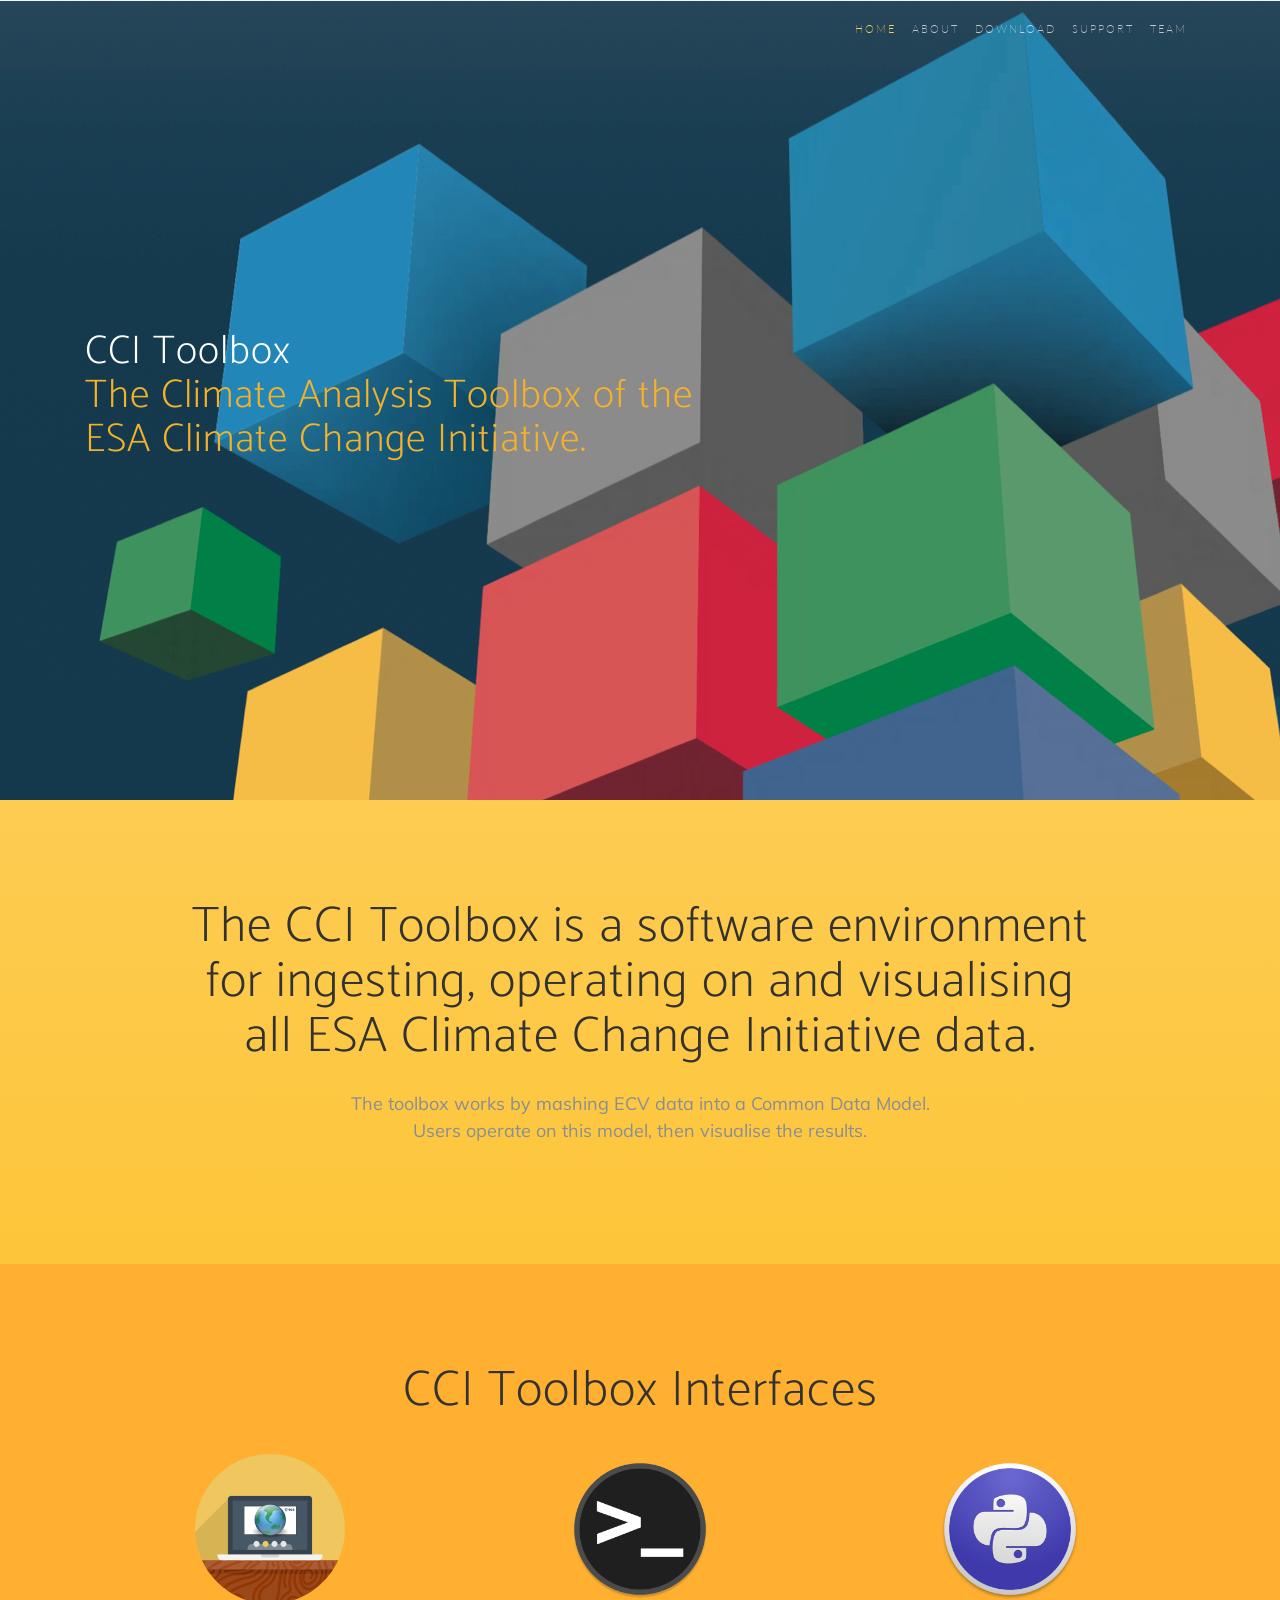
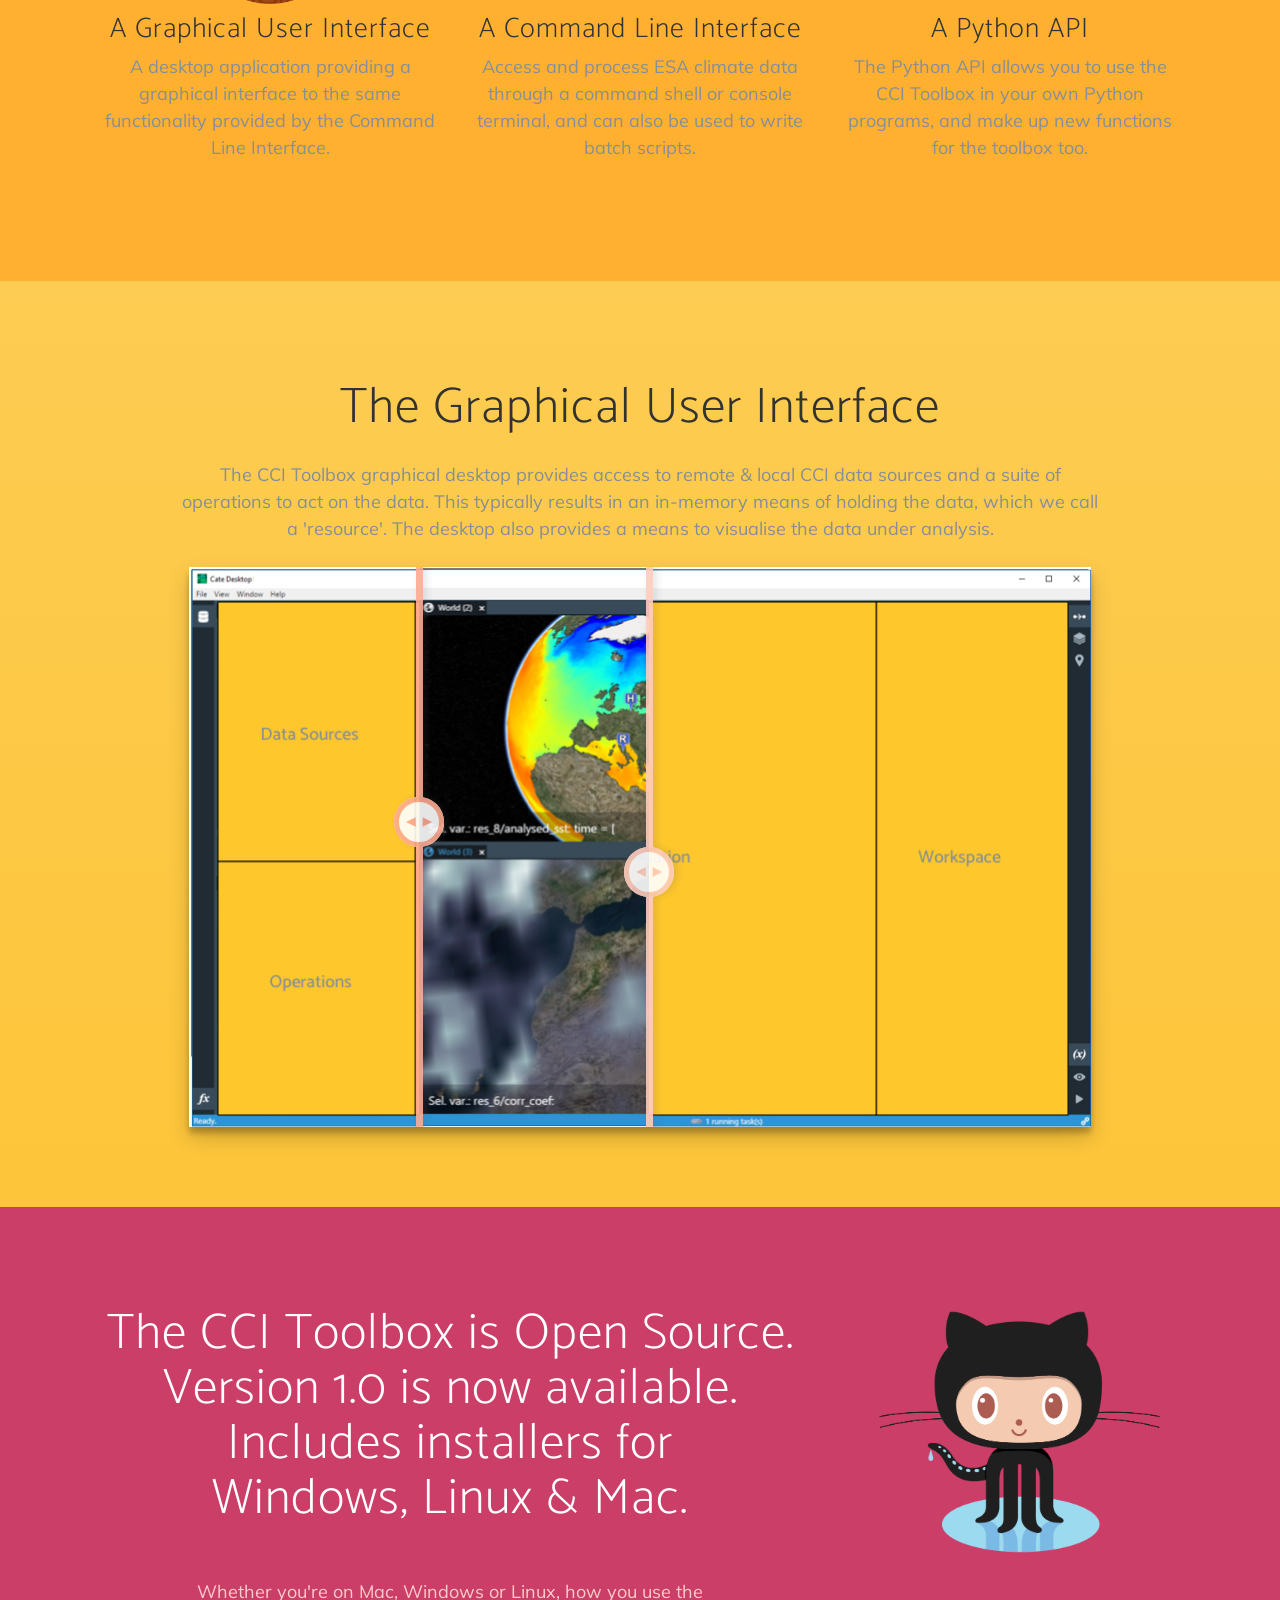
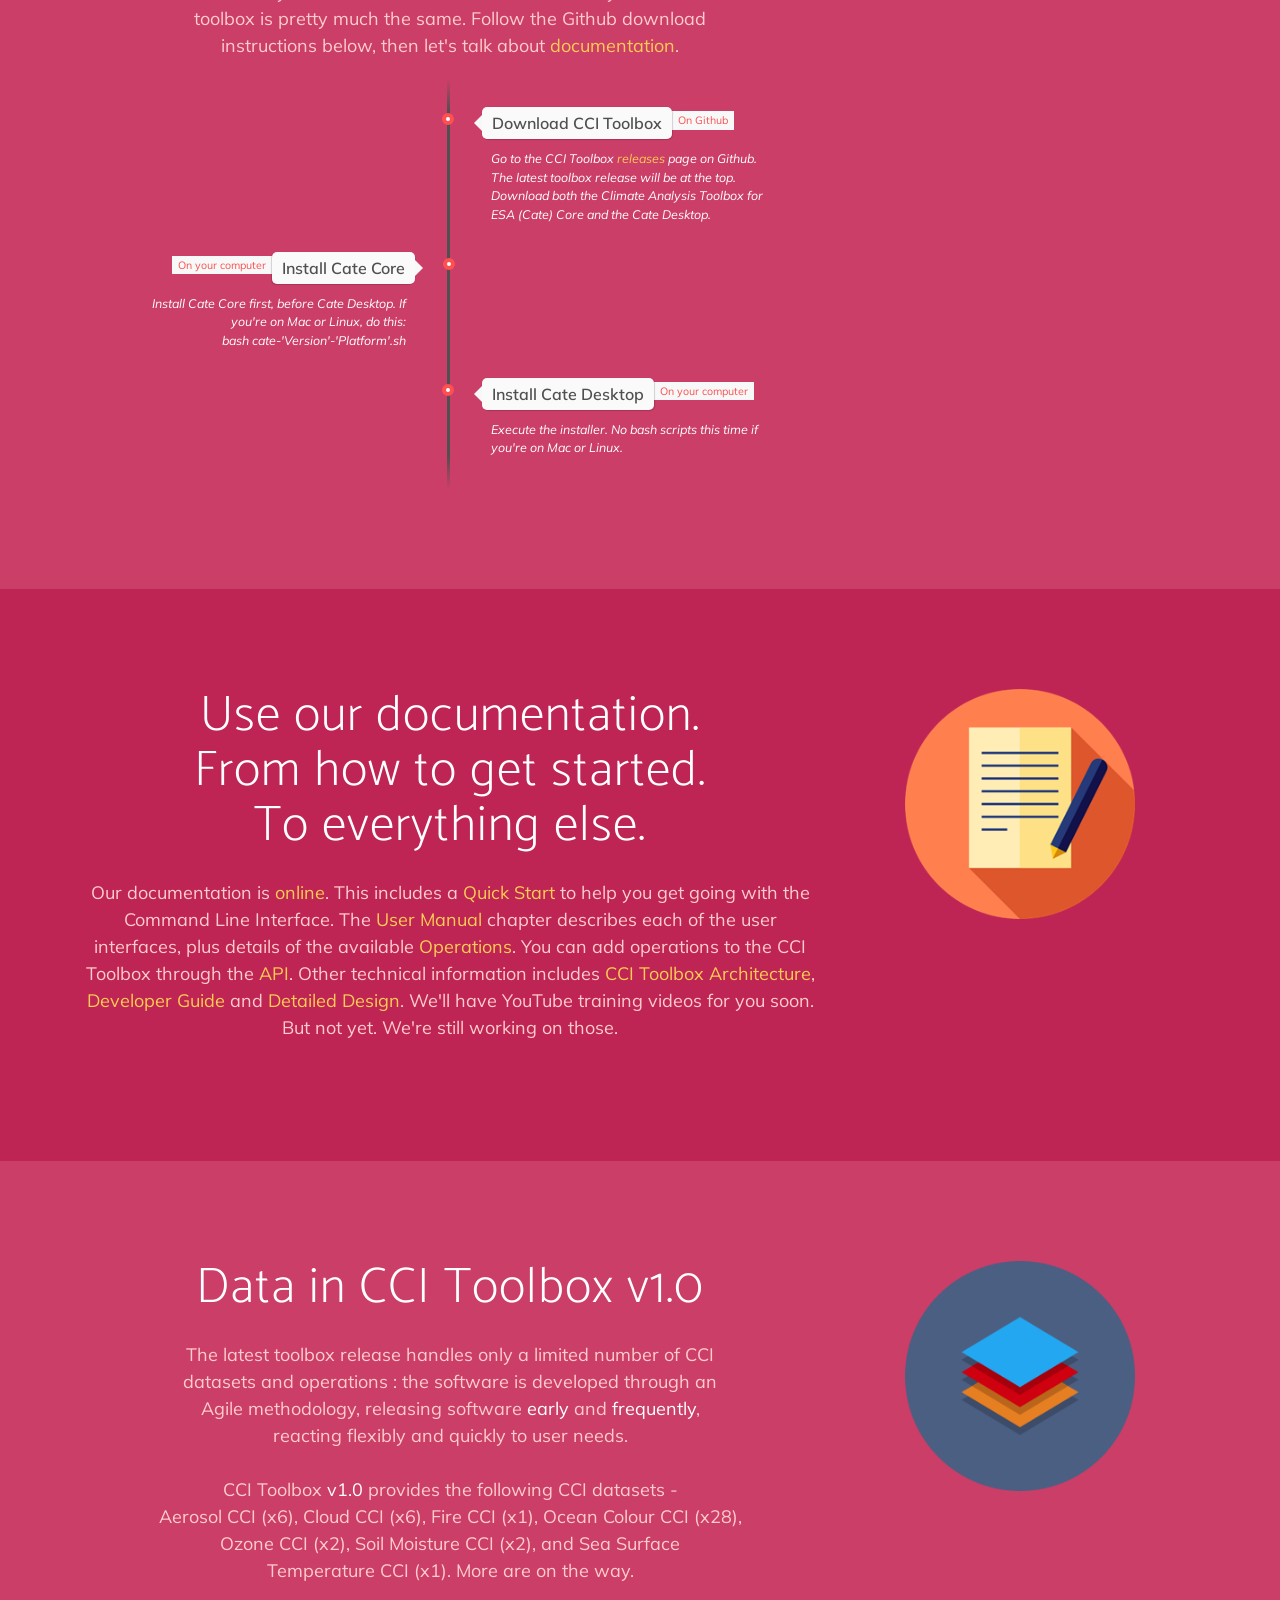
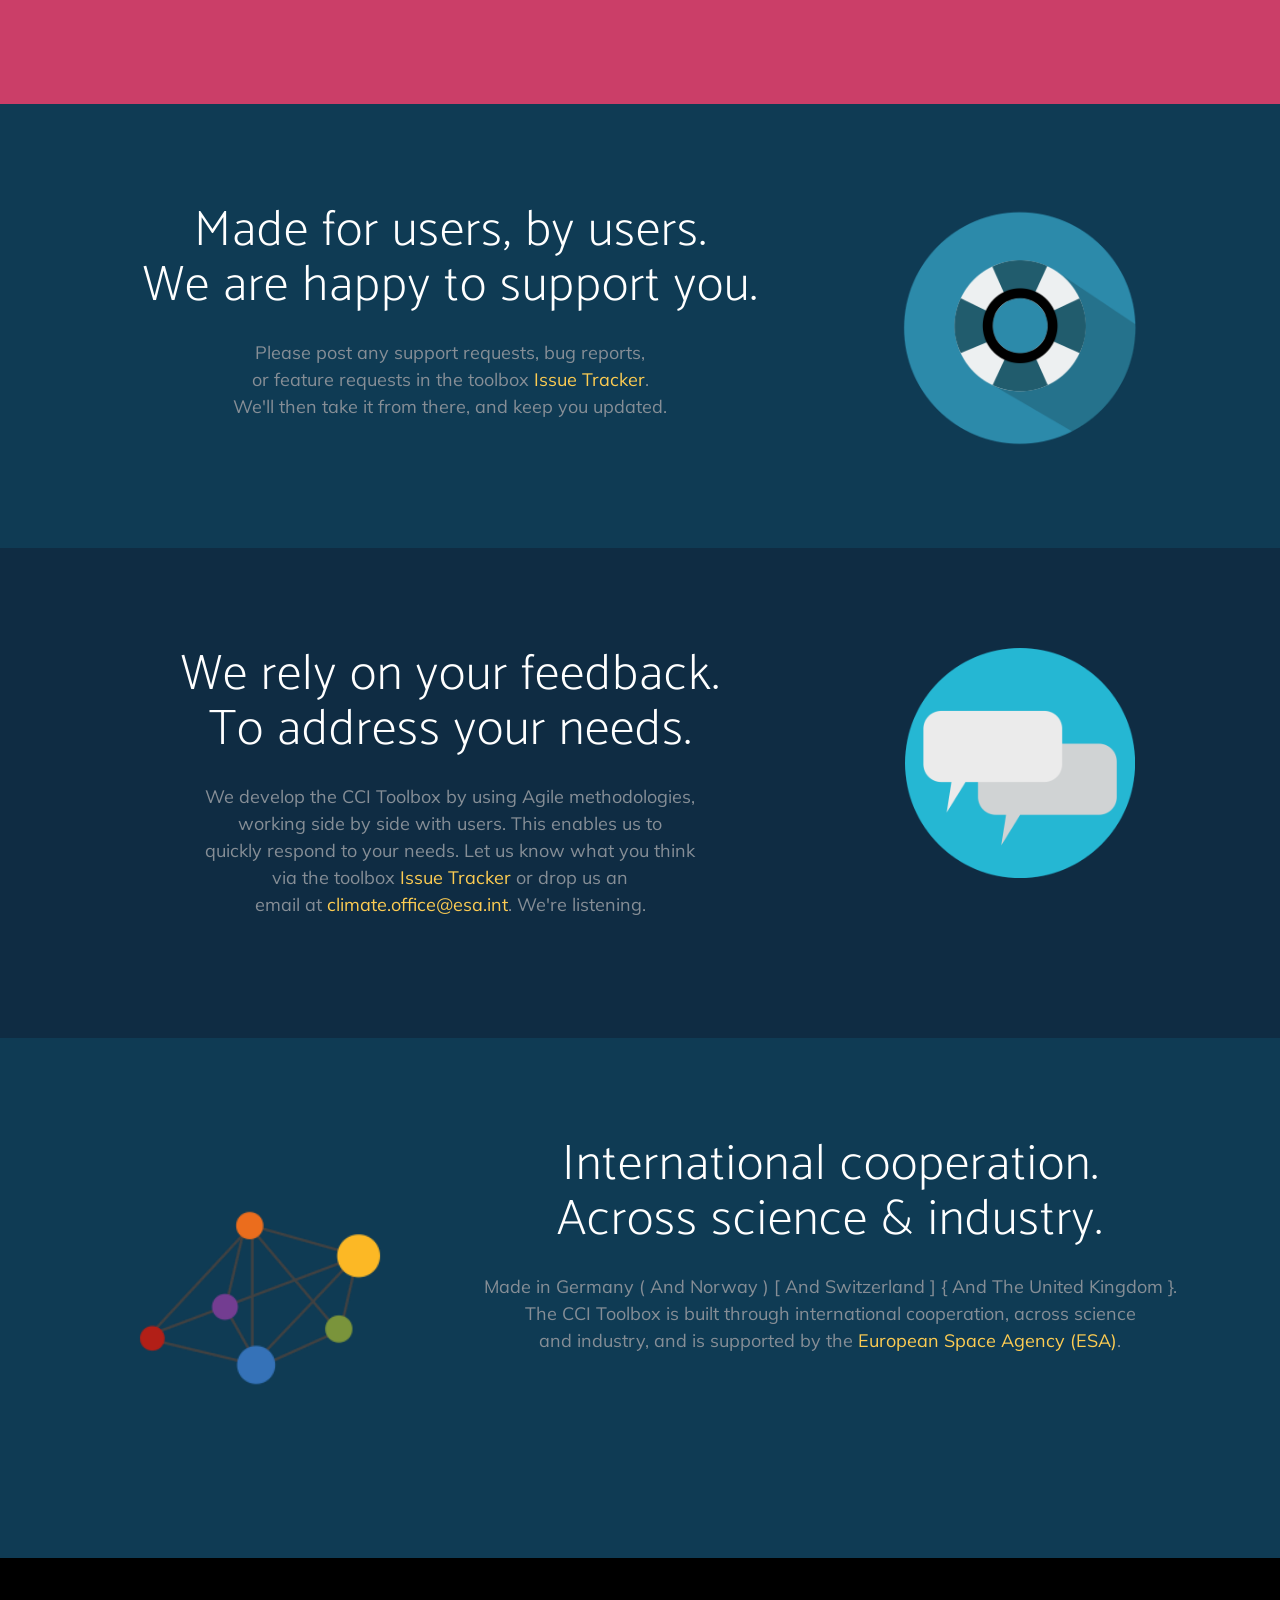
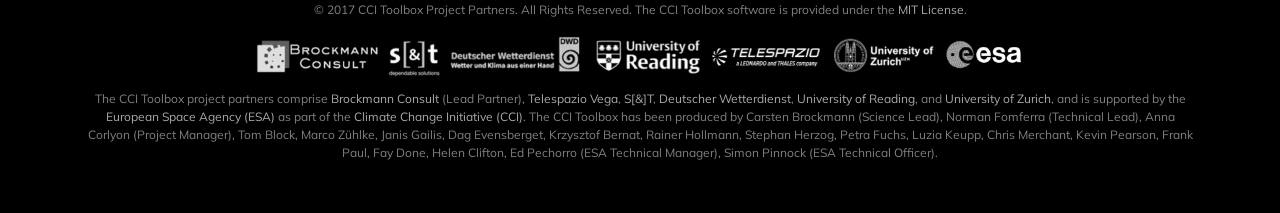
==== index.html @ 49376a81 "correction to number of datasets available" ====
<!DOCTYPE html>
<html lang="en">

<head>

  <!-- Global Site Tag (gtag.js) - Google Analytics -->
  <script async src="https://www.googletagmanager.com/gtag/js?id=UA-107847917-1"></script>
  <script>
    window.dataLayer = window.dataLayer || [];
    function gtag(){dataLayer.push(arguments);}
    gtag('js', new Date());

    gtag('config', 'UA-107847917-1');
  </script>

  <link rel="shortcut icon" type="image/x-icon" href="cci-toolbox-favicon.png" />

  <meta charset="utf-8">
  <meta name="viewport" content="width=device-width, initial-scale=1, shrink-to-fit=no">
  <meta name="description" content="">
  <meta name="author" content="">

  <title>CCI Toolbox</title>

  <!-- Bootstrap core CSS -->
  <link href="vendor/bootstrap/css/bootstrap.min.css" rel="stylesheet">

  <!-- Custom fonts for this template -->
  <link rel="stylesheet" href="vendor/font-awesome/css/font-awesome.min.css">
  <link rel="stylesheet" href="vendor/simple-line-icons/css/simple-line-icons.css">
  <link href="https://fonts.googleapis.com/css?family=Lato" rel="stylesheet">
  <link href="https://fonts.googleapis.com/css?family=Catamaran:100,200,300,400,500,600,700,800,900" rel="stylesheet">
  <link href="https://fonts.googleapis.com/css?family=Muli" rel="stylesheet">

  <!-- Plugin CSS -->
  <link rel="stylesheet" href="device-mockups/device-mockups.min.css">

  <!-- Custom styles for this template -->
  <link href="css/new-age.min.css" rel="stylesheet">

  <!-- Tailored Codepen.io snippets -->
  <style>

  .image-grid div {
    width: 25%;
    height: 240px;
    background-repeat: no-repeat;
    background-size: cover;
    background-position: center center;
    line-height: 1.6em;
  }

  .image-grid {
    display: flex;
    flex-wrap: wrap;
  }

  @media screen and (max-width: 400px) {
    .image-grid {
      flex-direction: column;
      flex-wrap: no-wrap;
    }

  .image-grid div { width: 100%; }

  /* Timeline template for CCI Toolbox installation */

  .timeline {
    position: relative;
    width: 660px;
    margin: 0 auto;
    margin-top: 20px;
    padding: 1em 0;
    list-style-type: none;
  }

  .timeline:before {
    position: absolute;
    left: 50%;
    top: 0;
    content: ' ';
    display: block;
    width: 6px;
    height: 100%;
    margin-left: -3px;
    background: rgb(80,80,80);
    background: -moz-linear-gradient(top, rgba(80,80,80,0) 0%, rgb(80,80,80) 8%, rgb(80,80,80) 92%, rgba(80,80,80,0) 100%);
    background: -webkit-gradient(linear, left top, left bottom, color-stop(0%,rgba(30,87,153,1)), color-stop(100%,rgba(125,185,232,1)));
    background: -webkit-linear-gradient(top, rgba(80,80,80,0) 0%, rgb(80,80,80) 8%, rgb(80,80,80) 92%, rgba(80,80,80,0) 100%);
    background: -o-linear-gradient(top, rgba(80,80,80,0) 0%, rgb(80,80,80) 8%, rgb(80,80,80) 92%, rgba(80,80,80,0) 100%);
    background: -ms-linear-gradient(top, rgba(80,80,80,0) 0%, rgb(80,80,80) 8%, rgb(80,80,80) 92%, rgba(80,80,80,0) 100%);
    background: linear-gradient(to bottom, rgba(80,80,80,0) 0%, rgb(80,80,80) 8%, rgb(80,80,80) 92%, rgba(80,80,80,0) 100%);
    z-index: 5;
  }

  .timeline li {
    padding: 1em 0;
  }

  .timeline li:after {
    content: "";
    display: block;
    height: 0;
    clear: both;
    visibility: hidden;
  }

  .direction-l {
    position: relative;
    width: 300px;
    float: left;
    text-align: right;
  }

  .direction-r {
    position: relative;
    width: 300px;
    float: right;
  }

  .flag-wrapper {
    position: relative;
    display: inline-block;
    text-align: center;
  }

  .flag {
    position: relative;
    display: inline;
    background: rgb(248,248,248);
    padding: 6px 10px;
    border-radius: 5px;
    font-weight: 600;
    text-align: left;
  }

  .direction-l .flag {
    -webkit-box-shadow: -1px 1px 1px rgba(0,0,0,0.15), 0 0 1px rgba(0,0,0,0.15);
    -moz-box-shadow: -1px 1px 1px rgba(0,0,0,0.15), 0 0 1px rgba(0,0,0,0.15);
    box-shadow: -1px 1px 1px rgba(0,0,0,0.15), 0 0 1px rgba(0,0,0,0.15);
  }

  .direction-r .flag {
    -webkit-box-shadow: 1px 1px 1px rgba(0,0,0,0.15), 0 0 1px rgba(0,0,0,0.15);
    -moz-box-shadow: 1px 1px 1px rgba(0,0,0,0.15), 0 0 1px rgba(0,0,0,0.15);
    box-shadow: 1px 1px 1px rgba(0,0,0,0.15), 0 0 1px rgba(0,0,0,0.15);
  }

  .direction-l .flag:before,
  .direction-r .flag:before {
    position: absolute;
    top: 50%;
    right: -40px;
    content: ' ';
    display: block;
    width: 12px;
    height: 12px;
    margin-top: -10px;
    background: #fff;
    border-radius: 10px;
    border: 4px solid rgb(255,80,80);
    z-index: 10;
  }

  .direction-r .flag:before {
    left: -40px;
  }

  .direction-l .flag:after {
    content: "";
    position: absolute;
    left: 100%;
    top: 50%;
    height: 0;
    width: 0;
    margin-top: -8px;
    border: solid transparent;
    border-left-color: rgb(248,248,248);
    border-width: 8px;
    pointer-events: none;
  }

  .direction-r .flag:after {
    content: "";
    position: absolute;
    right: 100%;
    top: 50%;
    height: 0;
    width: 0;
    margin-top: -8px;
    border: solid transparent;
    border-right-color: rgb(248,248,248);
    border-width: 8px;
    pointer-events: none;
  }

  .time-wrapper {
    display: inline;
    line-height: 1em;
    font-size: 0.66666em;
    color: rgb(250,80,80);
    vertical-align: middle;
  }

  .direction-l .time-wrapper {
    float: left;
  }

  .direction-r .time-wrapper {
    float: right;
  }

  .time {
    display: inline-block;
    padding: 4px 6px;
    background: rgb(248,248,248);
  }

  .desc {
    margin: 1em 0.75em 0 0;
    font-size: 0.77777em;
    font-style: italic;
    line-height: 1.5em;
  }

  .direction-r .desc {
    margin: 1em 0 0 0.75em;
  }

  /* Timeline queries */

  @media screen and (max-width: 660px) {

  .timeline {
   	width: 100%;
  	padding: 4em 0 1em 0;
  }

  .timeline li {
  	padding: 2em 0;
  }

  .direction-l,
  .direction-r {
  	float: none;
  	width: 100%;
  	text-align: center;
  }

  .flag-wrapper {
  	text-align: center;
  }

  .flag {
  	background: rgb(255,255,255);
  	z-index: 15;
  }

  .direction-l .flag:before,
  .direction-r .flag:before {
    position: absolute;
    top: -30px;
  	left: 50%;
  	content: ' ';
  	display: block;
  	width: 12px;
  	height: 12px;
  	margin-left: -9px;
  	background: #fff;
  	border-radius: 10px;
  	border: 4px solid rgb(255,80,80);
  	z-index: 10;
  }

  .direction-l .flag:after,
  .direction-r .flag:after {
  	content: "";
  	position: absolute;
  	left: 50%;
  	top: -8px;
  	height: 0;
  	width: 0;
  	margin-left: -8px;
  	border: solid transparent;
  	border-bottom-color: rgb(255,255,255);
  	border-width: 8px;
  	pointer-events: none;
  }

  .time-wrapper {
  	display: block;
  	position: relative;
  	margin: 4px 0 0 0;
  	z-index: 14;
  }

  .direction-l .time-wrapper {
  	float: none;
  }

  .direction-r .time-wrapper {
  	float: none;
  }

  .desc {
  	position: relative;
  	margin: 1em 0 0 0;
  	padding: 1em;
  	background: rgb(245,245,245);
  	-webkit-box-shadow: 0 0 1px rgba(0,0,0,0.20);
  	-moz-box-shadow: 0 0 1px rgba(0,0,0,0.20);
  	box-shadow: 0 0 1px rgba(0,0,0,0.20);
    z-index: 15;
  }

  .direction-l .desc,
  .direction-r .desc {
  	position: relative;
  	margin: 1em 1em 0 1em;
  	padding: 1em;
    z-index: 15;
  }}

  @media screen and (min-width: 400px ?? max-width: 660px) {
    .direction-l .desc,
    .direction-r .desc {
    	margin: 1em 4em 0 4em;
    }
  }}

  .portfolio-box {
    position: relative;
    display: block;
    max-width: 650px;
    margin: 0 auto;
  }

  .portfolio-box .portfolio-box-caption {
    position: absolute;
    bottom: 0;
    display: block;
    width: 100%;
    height: 100%;
    text-align: center;
    opacity: 0;
    color: white;
    background: rgba(240, 95, 64, 0.9);
    -webkit-transition: all 0.2s;
    -moz-transition: all 0.2s;
    transition: all 0.2s;
  }

  .portfolio-box .portfolio-box-caption .portfolio-box-caption-content {
    position: absolute;
    top: 50%;
    width: 100%;
    transform: translateY(-50%);
    text-align: center;
  }

  .portfolio-box .portfolio-box-caption .portfolio-box-caption-content .project-category,
  .portfolio-box .portfolio-box-caption .portfolio-box-caption-content .project-name {
    padding: 0 15px;
    font-family: 'Open Sans', 'Helvetica Neue', Arial, sans-serif;
  }

  .portfolio-box .portfolio-box-caption .portfolio-box-caption-content .project-category {
    font-size: 14px;
    font-weight: 600;
    text-transform: uppercase;
  }

  .portfolio-box .portfolio-box-caption .portfolio-box-caption-content .project-name {
    font-size: 18px;
  }

  .portfolio-box:hover .portfolio-box-caption {
    opacity: 1;
  }

  .portfolio-box:focus {
    outline: none;
  }

  @media (min-width: 768px) {
    .portfolio-box .portfolio-box-caption .portfolio-box-caption-content .project-category {
      font-size: 16px;
    }
    .portfolio-box .portfolio-box-caption .portfolio-box-caption-content .project-name {
      font-size: 22px;
    }
  }

  /* Need to tidy, consolidate or remove */
  body {
    margin: 0;
    padding: 0;
    background: rgb(230,230,230);
    color: rgb(50,50,50);
    line-height: 1.6em;
  }

  /* Timeline template again, need to remove css redundancy */
  .timeline {
    position: relative;
    width: 660px;
    margin: 0 auto;
    margin-top: 20px;
    padding: 1em 0;
    list-style-type: none;
  }

  .timeline:before {
    position: absolute;
    left: 50%;
    top: 0;
    content: ' ';
    display: block;
    width: 3px;
    height: 100%;
    margin-left: -3px;
    background: rgb(80,80,80);
    background: -moz-linear-gradient(top, rgba(80,80,80,0) 0%, rgb(80,80,80) 8%, rgb(80,80,80) 92%, rgba(80,80,80,0) 100%);
    background: -webkit-gradient(linear, left top, left bottom, color-stop(0%,rgba(30,87,153,1)), color-stop(100%,rgba(125,185,232,1)));
    background: -webkit-linear-gradient(top, rgba(80,80,80,0) 0%, rgb(80,80,80) 8%, rgb(80,80,80) 92%, rgba(80,80,80,0) 100%);
    background: -o-linear-gradient(top, rgba(80,80,80,0) 0%, rgb(80,80,80) 8%, rgb(80,80,80) 92%, rgba(80,80,80,0) 100%);
    background: -ms-linear-gradient(top, rgba(80,80,80,0) 0%, rgb(80,80,80) 8%, rgb(80,80,80) 92%, rgba(80,80,80,0) 100%);
    background: linear-gradient(to bottom, rgba(80,80,80,0) 0%, rgb(80,80,80) 8%, rgb(80,80,80) 92%, rgba(80,80,80,0) 100%);
    z-index: 5;
  }

  .timeline li {
    padding: 1em 0;
  }

  .timeline li:after {
    content: "";
    display: block;
    height: 0;
    clear: both;
    visibility: hidden;
  }

  .direction-l {
    position: relative;
    width: 295px;
    float: left;
    text-align: right;
  }

  .direction-r {
    position: relative;
    width: 298px;
    float: right;
    text-align: left;
  }

  .flag-wrapper {
    position: relative;
    display: inline-block;
    text-align: center;
  }

  .flag {
    position: relative;
    display: inline;
    background: rgb(250,250,250);
    color: rgb(80,80,80);
    padding: 6px 10px;
    border-radius: 5px;
    font-weight: 600;
    text-align: left;
  }

  .direction-l .flag {
    -webkit-box-shadow: -1px 1px 1px rgba(0,0,0,0.15), 0 0 1px rgba(0,0,0,0.15);
    -moz-box-shadow: -1px 1px 1px rgba(0,0,0,0.15), 0 0 1px rgba(0,0,0,0.15);
    box-shadow: -1px 1px 1px rgba(0,0,0,0.15), 0 0 1px rgba(0,0,0,0.15);
  }

  .direction-r .flag {
    -webkit-box-shadow: 1px 1px 1px rgba(0,0,0,0.15), 0 0 1px rgba(0,0,0,0.15);
    -moz-box-shadow: 1px 1px 1px rgba(0,0,0,0.15), 0 0 1px rgba(0,0,0,0.15);
    box-shadow: 1px 1px 1px rgba(0,0,0,0.15), 0 0 1px rgba(0,0,0,0.15);
  }

  .direction-l .flag:before,
  .direction-r .flag:before {
    position: absolute;
    top: 50%;
    right: -40px;
    content: ' ';
    display: block;
    width: 12px;
    height: 12px;
    margin-top: -10px;
    background: #fff;
    border-radius: 10px;
    border: 4px solid rgb(255,80,80);
    z-index: 10;
  }

  .direction-r .flag:before {
    left: -40px;
  }

  .direction-l .flag:after {
    content: "";
    position: absolute;
    left: 100%;
    top: 50%;
    height: 0;
    width: 0;
    margin-top: -8px;
    border: solid transparent;
    border-left-color: rgb(248,248,248);
    border-width: 8px;
    pointer-events: none;
  }

  .direction-r .flag:after {
    content: "";
    position: absolute;
    right: 100%;
    top: 50%;
    height: 0;
    width: 0;
    margin-top: -8px;
    border: solid transparent;
    border-right-color: rgb(248,248,248);
    border-width: 8px;
    pointer-events: none;
  }

  .time-wrapper {
    display: inline;
    line-height: 1em;
    font-size: 0.66666em;
    color: rgb(250,80,80);
    vertical-align: middle;
  }

  .direction-l .time-wrapper {
    float: left;
  }

  .direction-r .time-wrapper {
    float: right;
  }

  .time {
    display: inline-block;
    padding: 4px 6px;
    background: rgb(248,248,248);
  }

  .desc {
    margin: 1em 0.75em 0 0;
    font-size: 0.77777em;
    font-style: italic;
    line-height: 1.5em;
  }

  .direction-r .desc {
    margin: 1em 0 0 0.75em;
  }

  /* Timeline, again mostly redundant, need to understand which part to remove */

  @media screen and (max-width: 660px) {

  .timeline {
    width: 100%;
    padding: 4em 0 1em 0;
  }

  .timeline li {
    padding: 2em 0;
  }

  .direction-l,
  .direction-r {
    float: none;
    width: 100%;
  	text-align: center;
  }

  .flag-wrapper {
    text-align: center;
  }

  .flag {
    background: rgb(255,255,255);
    z-index: 15;
  }

  .direction-l .flag:before,
  .direction-r .flag:before {
    position: absolute;
    top: -30px;
    left: 50%;
  	content: ' ';
  	display: block;
    width: 12px;
    height: 12px;
    margin-left: -9px;
    background: #fff;
    border-radius: 10px;
    border: 4px solid rgb(255,80,80);
    z-index: 10;
  }

  .direction-l .flag:after,
  .direction-r .flag:after {
    content: "";
    position: absolute;
    left: 50%;
    top: -8px;
    height: 0;
    width: 0;
    margin-left: -8px;
    border: solid transparent;
    border-bottom-color: rgb(255,255,255);
    border-width: 8px;
    pointer-events: none;
  }

  .time-wrapper {
    display: block;
    position: relative;
    margin: 4px 0 0 0;
    z-index: 14;
  }

  .direction-l .time-wrapper {
    float: none;
  }

  .direction-r .time-wrapper {
    float: none;
  }

  .desc {
    position: relative;
    margin: 1em 0 0 0;
    padding: 1em;
    background: rgb(245,245,245);
    -webkit-box-shadow: 0 0 1px rgba(0,0,0,0.20);
    -moz-box-shadow: 0 0 1px rgba(0,0,0,0.20);
    box-shadow: 0 0 1px rgba(0,0,0,0.20);
    z-index: 15;
  }

  .direction-l .desc,
  .direction-r .desc {
  	position: relative;
    margin: 1em 1em 0 1em;
  	padding: 1em;
    z-index: 15;
  }}

  @media screen and (min-width: 400px ?? max-width: 660px) {
    .direction-l .desc,
    .direction-r .desc {
      margin: 1em 4em 0 4em;
    }}

  *{
    margin:0;
    box-sizing: border-box;
    -webkit-touch-callout: none;
    -webkit-user-select: none;
    -khtml-user-select: none;
    -moz-user-select: none;
    -ms-user-select: none;
    user-select: none;
  }

  .wrapper {
    width: 902px;
    height: 560px;
    max-height:100vh;
    position: absolute;
    left:50%;
    top:50%;
    transform:translate3d(-50%,-50%,0);
    overflow:hidden;
    box-shadow: 0 10px 20px rgba(0,0,0,0.19), 0 6px 6px rgba(0,0,0,0.23);
  }

  .bottom,
  .middle,
  .top {
    width:100%;
    height:100%;
    background-repeat:no-repeat;
    background-color: white;
    background-size: cover;
    background-position: center;
    position: absolute;
    top:0;
    left:0;
    pointer-events:none;
    overflow: hidden;
      &>img{
        height:100%;
      }
    }

  .top {
    width:125px;
  }

  .scroller {
    width: 50px;
    height:50px;
    position: absolute;
    left:100px;
    top:50%;
    transform:translateY(-50%);
    border-radius:50%;
    background-color: #fff;
    opacity:0.9;
    transition: opacity 0.12s ease-in-out;
    pointer-events:auto;
    cursor: pointer;
    box-shadow: 3.5px 0px 7px rgba(100, 100, 100, 0.2);
  }

  .scroller-middle {
    margin-top:25px;
  }

  .scroller-top {
    margin-top:-25px;
  }

  .scroller:hover {
    opacity:1;
  }

  .scrolling {
    pointer-events:none;
    opacity:1;
    // z-index: 1;
  }

  .scroller__thumb {
    width:100%;
    height:100%;
    border-radius:50%;
    padding: 7px;
  }

  .scroller:before,
  .scroller:after {
    content:" ";
    display: block;
    width: 7px;
    height: 9999px;
    position: absolute;
    left: 50%;
    margin-left: -3.5px;
    z-index: 30;
    transition:0.1s;
    box-shadow: 3.5px 0px 7px rgba(100, 100, 100, 0.2);
  }

  .scroller:before {
    top:49px;
  }

  .scroller:after {
    bottom:49px;
  }

  .scroller-middle>.scroller__thumb {
    border: 5px solid #FFCCBC;
    }

  .scroller-middle:before,
  .scroller-middle:after {
    background: #FFCCBC;
  }

  .scroller-top>.scroller__thumb {
    border: 5px solid #FFAB91;
  }

  .scroller-top:before,
  .scroller-top:after {
    background: #FFAB91;
  }

  #background {
    width: 100%;
    height: 100%;
    position: absolute;
    left: 0px;
    top: 0px;
    z-index: 0;
  }

  .stretch { min-width:100%; min-height:100%; width:auto; height:auto; }

</style>

</head>

<body id="page-top">

  <!-- Navigation -->

  <nav class="navbar navbar-expand-lg navbar-light fixed-top" id="mainNav">
    <div class="container">
      <div class="collapse navbar-collapse" id="navbarResponsive">
        <ul class="navbar-nav ml-auto">
          <li class="nav-item">
            <a class="nav-link js-scroll-trigger" href="#home">Home</a>
          </li>
          <li class="nav-item">
            <a class="nav-link js-scroll-trigger" href="#about">About</a>
          </li>
          <li class="nav-item">
            <a class="nav-link js-scroll-trigger" href="#download">Download</a>
          </li>
          <li class="nav-item">
            <a class="nav-link js-scroll-trigger" href="#support">Support</a>
          </li>
          <li class="nav-item">
            <a class="nav-link js-scroll-trigger" href="#team">Team</a>
          </li>
        </ul>
      </div>
    </div>
  </nav>

  <!-- Welcome panel -->

  <section class="contact bg-primary text-center" id="home" style="background-image:url('img/header.jpg');height:800px">
    <div class="container">
      <div class="row">
        <div class="col-lg-12 text-left">
          <div class="header-content">
            <!-- Ugly gap to text -->
            <br><br><br><br><br><br><br><br><br>
            <div class="header-content" style="color:#ffffff">
              <h1 class="mb-5">CCI Toolbox<br>
                <div style="color:#F4B12A">
                  The Climate Analysis Toolbox of the <br>ESA Climate Change Initiative.</h1>
                </div>
              </div>
            </div>
          </div>
        </div>
      </div>
    </section>

    <!-- About panel -->

    <section class="contact bg-primary text-center" id="about">
      <div class="container">
        <div class="row">
          <div class="col-md-10 mx-auto">
            <h2>The CCI Toolbox is a software environment for ingesting,
              operating on and visualising all ESA Climate Change Initiative data.
            </h2>
            <p class="text-muted">
              The toolbox works by mashing ECV data into a Common Data Model.
              <br>Users operate on this model, then visualise the results.
            </p>
          </div>
        </div>
      </div>
    </section>

    <!-- Interfaces panel -->

    <section class="contact text-center" style="background-color:#FFB031">
      <div class="container">
        <div class="row">
          <div class="col-lg-12 my-auto text-center">
            <h2>CCI Toolbox Interfaces</h2>
          </div>
        </div>
        <div class="row">
          <div class="col-lg-12 my-auto">
            <div class="container-fluid">
              <div class="row">
                <div class="col-lg-4">
                  <div class="feature-item">
                    <img src="img/mockgui.png" width="170" style="padding:10px")>
                    <h3>A Graphical User Interface</h3>
                    <p class="text-muted">A desktop application providing
                      a graphical interface to the same functionality
                      provided by the Command Line Interface.
                    </p>
                  </div>
                </div>
                <div class="col-lg-4">
                  <div class="feature-item">
                    <img src="img/Terminal-icon.png" width="170" style="padding:10px")>
                    <h3>A Command Line Interface</h3>
                    <p class="text-muted">Access and process ESA climate data
                      through a command shell or console terminal,
                      and can also be used to write batch scripts.</p>
                  </div>
                </div>
                <div class="col-lg-4">
                  <div class="feature-item">
                    <img src="img/Python-icon.png" width="170" style="padding:10px")>
                    <h3>A Python API</h3>
                    <p class="text-muted">
                    The Python API allows you to use the CCI Toolbox in your own Python programs,
                    and make up new functions for the toolbox too.</p>
                  </div>
                </div>
            </div>
          </div>
        </div>
      </div>
    </section>

    <!-- GUI panel -->

    <section class="contact text-center bg-primary">
      <div class="container">
        <div class="row">
          <div class="col-md-10 mx-auto">
            <h2>The Graphical User Interface</h2>
            <p class="text-muted">
              The CCI Toolbox graphical desktop provides access to remote & local CCI data sources and a
              suite of operations to act on the data. This typically results in an in-memory
              means of holding the data, which we call a 'resource'. The desktop also
              provides a means to visualise the data under analysis.
            </p>
            <br>
          </div>
        </div>
        <div class="row">
          <div class="col-lg-12 my-auto text-center" style="height:520px">
            <div id="page">
              <div class="wrapper">
                <div class="bottom">
                  <img src="img/descriptionblock.jpg" draggable="false"/>
                </div>
                <div class="middle">
                  <img src="img/guiblock.jpg" draggable="false"/>
                </div>
                <div class="scroller scroller-middle">
                  <svg class="scroller__thumb" xmlns="http://www.w3.org/2000/svg" width="100" height="100" viewBox="0 0 100 100">
                    <polygon points="0 50 37 68 37 32 0 50" style="fill:#FFCCBC"/>
                    <polygon points="100 50 64 32 64 68 100 50" style="fill:#FFCCBC"/>
                  </svg>
                </div>
                <div class="top">
                  <img src="img/descriptionblock.jpg" draggable="false"/>
                </div>
                <div class="scroller scroller-top">
                  <svg class="scroller__thumb" xmlns="http://www.w3.org/2000/svg" width="100" height="100" viewBox="0 0 100 100">
                    <polygon points="0 50 37 68 37 32 0 50" style="fill:#FFAB91"/>
                    <polygon points="100 50 64 32 64 68 100 50" style="fill:#FFAB91"/>
                  </svg>
                </div>
              </div>
            </div>
          </div>
        </div>
      </div>
    </section>

    <!-- Download panel -->

    <section class="contact text-center" id="download" style="color:#ffffff;background-color:#CB3E68">
      <div class="container">
        <div class="row">
          <div class="col-md-8">
            <h2>The CCI Toolbox is Open Source.<br>
              Version 1.0 is now available.<br>Includes installers for <br>Windows, Linux & Mac.
            </h2><br>
            <p style="color:#FFCCCC">
              Whether you're on Mac, Windows or Linux, how you use the <br>toolbox is pretty much the same.
              Follow the Github download<br> instructions below, then let's talk about
              <a class="js-scroll-trigger" href="#documentation">documentation</a>.
            </p>
          <div>
            <ul class="timeline">

              <!-- 1 -->
              <li>
            		<div class="direction-r">
            			<div class="flag-wrapper">
            				<span class="flag">Download CCI Toolbox</span>
            				<span class="time-wrapper">
                      <span class="time">On Github</span>
                    </span>
            			</div>
            			<div class="desc">Go to the CCI Toolbox
                    <a href="https://github.com/CCI-Tools/cate/releases">releases</a> page
                    on Github. The latest toolbox release will be at the top.
                    Download both the Climate Analysis Toolbox for ESA (Cate) Core and the Cate Desktop.
                  </div>
            		</div>
            	</li>

              <!-- 2 -->
            	<li>
            		<div class="direction-l">
            			<div class="flag-wrapper">
            				<span class="flag">Install Cate Core</span>
            				<span class="time-wrapper">
                      <span class="time">On your computer</span>
                    </span>
            			</div>
            			<div class="desc">Install Cate Core first, before Cate Desktop. If you're
                    on Mac or Linux, do this:<br>
                    bash cate-'Version'-'Platform'.sh
                  </div>
            		 </div>
            	</li>

            	<!-- 3 -->
              <li>
            		<div class="direction-r">
            			<div class="flag-wrapper">
            				<span class="flag">Install Cate Desktop</span>
            				<span class="time-wrapper">
                      <span class="time">On your computer</span>
                    </span>
            			</div>
            			<div class="desc">Execute the installer. No bash scripts this time if you're on Mac or Linux.
                  </div>
            	  </div>
               </li>
             </ul>
           </div>
          </div>
          <div class="col-md-4 text-center ">
            <img alt="githubLogo" src="img/Octocat.png" width="300" style="padding:0px"/><br>
          </div>
        </div>
      </div>
    </section>

    <!-- Documentation panel -->

    <section class="contact" id="documentation" style="color:#ffffff;background-color:#BE2454">
      <div class="container">
        <div class="row">
          <div class="col-md-8">
            <h2>Use our documentation.<br>From how to get started.<br>To everything else.<br></h2>
            <p style="color:#F4B12A"></p>
            <p style="color:#FFCCCC">
              Our documentation is <a href="http://ect-core.readthedocs.io/en/latest/index.html">online</a>.
              This includes a <a href="http://ect-core.readthedocs.io/en/latest/quick_start.html">Quick Start</a> to help
              you get going with the Command Line Interface.

              The <a href="http://ect-core.readthedocs.io/en/latest/user_manual.html">User Manual</a> chapter describes
              each of the user interfaces, plus details of the available
              <a href="http://ect-core.readthedocs.io/en/latest/op_specs.html">Operations</a>.

              You can add operations to the CCI Toolbox through the
              <a href="http://ect-core.readthedocs.io/en/latest/api_reference.html">API</a>. Other technical information
              includes <a href="http://ect-core.readthedocs.io/en/latest/architecture.html">CCI Toolbox
              Architecture</a>, <a href="http://ect-core.readthedocs.io/en/latest/developer_guide.html">Developer
              Guide</a> and <a href="http://ect-core.readthedocs.io/en/latest/detailed_design.html">Detailed Design</a>.
              We'll have YouTube training videos for you soon. But not yet. We're still working on those.
            </p>
          </div>
          <div class="col-md-4">
              <img alt="githubLogo" src="img/document.png" width="230" />
          </div>
        </div>
      </div>
    </section>

    <section class="contact" style="color:#ffffff;background-color:#CB3E68">
      <div class="container">
        <div class="row">
          <div class="col-md-8">
            <h2>Data in CCI Toolbox v1.0<br></h2>
            <p style="color:#F4B12A"></p>
            <p style="color:#FFCCCC">
              The latest toolbox release handles only a limited number of CCI <br>datasets and operations :
              the software is developed through an <br>Agile methodology, releasing software
              <text style="color:White;">early</text> and
              <text style="color:White;">frequently</text>,
              <br>reacting flexibly and quickly to user needs.
<br><br>
              CCI Toolbox <text style="color:White;">v1.0</text> provides the following CCI datasets - <br>Aerosol CCI (x6),
              Cloud CCI (x6), Fire CCI (x1),
              Ocean Colour CCI (x28),<br>
              Ozone CCI (x2),
              Soil Moisture CCI (x2), and
              Sea Surface <br>Temperature CCI (x1). More are on the way.
            </p>
          </div>
          <div class="col-md-4">
              <img alt="githubLogo" src="img/if_stack_1287510.png" width="230" />
          </div>
        </div>
      </div>
    </section>

    <!-- Support panel -->

    <section class="contact" id="support" id="download" style="color:#ffffff;background-color:#0F3B54">
      <div class="container">
        <div class="row">
          <div class="col-md-8">
            <h2>Made for users, by users. <br>We are happy to support you.</h2>
            <p class="text-muted">
              Please post any support requests, bug reports, <br> or feature requests in the toolbox
              <a href="https://github.com/CCI-Tools/cate/issues">Issue Tracker</a>.<br>
              We'll then take it from there, and keep you updated.
            </p>
          </div>
          <div class="col-md-4">
              <img alt="githubLogo" src="img/if_support_701493.png" width="240" />
          </div>
        </div>
      </div>
    </section>

    <!-- Feedback panel -->

    <section class="contact" id="download" style="color:#ffffff;background-color:#0F2C43">
      <div class="container">
        <div class="row">
          <div class="col-md-8">
            <h2>We rely on your feedback.<br>To address your needs.<br>
            </h2>
            <p class="text-muted">
              We develop the CCI Toolbox by using Agile methodologies, <br> working side by side with users.
              This enables us to <br>quickly respond to your needs. Let us know what you think
              <br> via the toolbox <a href="https://github.com/CCI-Tools/cate/issues">Issue Tracker</a> or
              drop us an <br>email at
              <a href="mailto:climate.office@esa.int?cc=team@ccitools.org?subject=CCI%20Toolbox%20Feedback" target="_top">
              climate.office@esa.int</a>. We're listening.
            </p>
          </div>
          <div class="col-md-4">
              <img alt="githubLogo" src="img/if_conversation_512533.png" width="230" />
          </div>
        </div>
      </div>
    </section>

    <!-- Team panel -->

    <section class="contact" id="team" id="download" style="color:#ffffff;background-color:#0F3B54">
      <div class="container">
        <div class="row">
          <div class="col-md-4">
            <img alt="githubLogo" src="img/if_5360_-_Dzone_1313559.png" width="320" />
          </div>
          <div class="col-md-8">
            <h2>International cooperation.<br>
              Across science & industry.
            </h2>
            <p class="text-muted">
              Made in Germany ( And Norway ) [ And Switzerland ] { And The United Kingdom }.<br>
              The CCI Toolbox is built through international cooperation, across science <br>and industry,
              and is supported by the <a href="http://www.esa.int/">European Space Agency (ESA)</a>.
            </p>
          </div>
        </div>
      </div>
    </section>

    <!-- Footer panel including team credits -->

    <footer style="color:#808080;background-color:#000000">
      <div class="container">
        <p><br>&copy; 2017 CCI Toolbox Project Partners. All Rights Reserved.
          The CCI Toolbox software is provided under the <a style="color:#aaaaaa" href="https://opensource.org/licenses/MIT">
          MIT License</a>.</p>
          <div>
            <img src="img/partnersInvert2.png" width="810" style="padding:10px")>
          </div>
          <p>
          The CCI Toolbox project partners comprise
          <a style="color:#aaaaaa" href="http://www.brockmann-consult.de/">Brockmann Consult</a> (Lead Partner),
          <a style="color:#aaaaaa" href="http://telespazio-vega.com/">Telespazio Vega</a>,
          <a style="color:#aaaaaa" href="https://www.stcorp.nl/">S[&]T</a>,
          <a style="color:#aaaaaa" href="http://www.dwd.de/">Deutscher Wetterdienst</a>,
          <a style="color:#aaaaaa" href="http://www.reading.ac.uk/">University of Reading</a>, and
          <a style="color:#aaaaaa" href="http://www.uzh.ch/en.html">University of Zurich</a>,
          and is supported by the
          <a style="color:#aaaaaa" href="http://www.esa.int/">European Space Agency (ESA)</a> as part of the
          <a style="color:#aaaaaa" href="http://cci.esa.int/">Climate Change Initiative (CCI)</a>.
          The CCI Toolbox has been produced by
          Carsten Brockmann (Science Lead), Norman Fomferra (Technical Lead), Anna Corlyon (Project Manager),
          Tom Block, Marco Zühlke, Janis Gailis, Dag Evensberget, Krzysztof Bernat, Rainer Hollmann, Stephan Herzog,
          Petra Fuchs, Luzia Keupp, Chris Merchant,
          Kevin Pearson, Frank Paul, Fay Done, Helen Clifton, Ed Pechorro (ESA Technical Manager), Simon Pinnock (ESA Technical Officer).
          </p>
        <br>
      </div>
    </footer>

    <!-- Bootstrap core, plugin & template JavaScript -->
    <script src="vendor/jquery/jquery.min.js"></script>
    <script src="vendor/popper/popper.min.js"></script>
    <script src="vendor/bootstrap/js/bootstrap.min.js"></script>
    <script src="vendor/jquery-easing/jquery.easing.min.js"></script>
    <script src="js/new-age.min.js"></script>
    <script>

    // Codepen.io slider
    let active = false;
    let scrollerMiddle = document.querySelector('.scroller-middle');
    let scrollerTop = document.querySelector('.scroller-top');

    scrollerMiddle.addEventListener('mousedown',function() {
      active = "middle";
      scrollerMiddle.classList.add('scrolling');
    });

    document.body.addEventListener('mouseup',function() {
      active = false;
      scrollerMiddle.classList.remove('scrolling');
    });

    document.body.addEventListener('mouseleave',function() {
      active = false;
      scrollerMiddle.classList.remove('scrolling');
    });

    scrollerTop.addEventListener('mousedown',function() {
        active = "top";
        scrollerTop.classList.add('scrolling');
    });

    document.body.addEventListener('mouseup',function() {
      active = false;
      scrollerTop.classList.remove('scrolling');
    });

    document.body.addEventListener('mouseleave',function() {
      active = false;
      scrollerTop.classList.remove('scrolling');
    });

    document.body.addEventListener('mousemove',function(e) {
      if (!active) return;
      let x = e.pageX;
      x -= document.querySelector('.wrapper').getBoundingClientRect().left;
      scrollIt(x);
    });

    function scrollIt(x) {
      let transform = Math.max(0,(Math.min(x,document.querySelector('.wrapper').offsetWidth)));

      if (active==="middle") {
        document.querySelector('.middle').style.width = transform+"px";
        scrollerMiddle.style.left = transform-25+"px";
        if (scrollerTop.getBoundingClientRect().left>scrollerMiddle.getBoundingClientRect().left-5) {
          document.querySelector('.top').style.width = transform-5+"px";
          scrollerTop.style.left = transform-30+"px";
        }
      }

      if (active==="top") {
        document.querySelector('.top').style.width = transform+"px";
        scrollerTop.style.left = transform-25+"px";
        if (scrollerTop.getBoundingClientRect().left>scrollerMiddle.getBoundingClientRect().left-5) {
          document.querySelector('.middle').style.width = transform+5+"px";
          scrollerMiddle.style.left = transform-20+"px";
        }
      }
    }

    active = "middle";
    scrollIt(460);
    active = "top";
    scrollIt(230);
    active = false;

    scrollerMiddle.addEventListener('touchstart',function() {
      active = "middle";
      scrollerMiddle.classList.add('scrolling');
    });

    document.body.addEventListener('touchend',function() {
      active = false;
      scrollerMiddle.classList.remove('scrolling');
    });

    document.body.addEventListener('touchcancel',function() {
      active = false;
      scrollerMiddle.classList.remove('scrolling');
    });

    scrollerTop.addEventListener('touchstart',function() {
      active = "top";
      scrollerTop.classList.add('scrolling');
    });

    document.body.addEventListener('touchend',function() {
      active = false;
      scrollerTop.classList.remove('scrolling');
    });

    document.body.addEventListener('touchcancel',function() {
      active = false;
      scrollerTop.classList.remove('scrolling');
    });

    document.querySelector('.wrapper').addEventListener('touchmove',function(e) {
      if (!active) return;
      e.preventDefault();
      let x = e.touches[0].pageX;
      x -= document.querySelector('.wrapper').getBoundingClientRect().left;
      scrollIt(x);
    });

  </script>
  </body>
</html>
---- device-mockups/device-mockups.min.css ----
.device-mockup{position:relative;width:100%;padding-bottom:61.775701%}.device-mockup>.device{position:absolute;top:0;bottom:0;left:0;right:0;width:100%;height:100%;background-size:100% 100%;background-repeat:no-repeat;background-image:url(macbook/macbook.png)}.device-mockup>.device>.screen{position:absolute;top:11.0438729%;bottom:14.6747352%;left:13.364486%;right:13.364486%;overflow:hidden}.device-mockup>.device>.button{position:absolute;top:0;left:0;display:none;overflow:hidden;border-radius:100%;-webkit-border-radius:100%;-moz-border-radius:100%;cursor:pointer}.device-mockup.imac{padding-bottom:81.230769%}.device-mockup.imac>.device{background-image:url(imac/imac.png)}.device-mockup.imac>.device>.screen{top:8.20707071%;bottom:31.6919192%;left:6.61538462%;right:6.61538462%}.device-mockup.macbook{padding-bottom:61.775701%}.device-mockup.macbook>.device{background-image:url(macbook/macbook.png)}.device-mockup.macbook>.device>.screen{top:11.0438729%;bottom:14.6747352%;left:13.364486%;right:13.364486%}.device-mockup.macbook_2015{padding-bottom:57.5%}.device-mockup.macbook_2015.grey>.device,.device-mockup.macbook_2015>.device{background-image:url(macbook_2015/grey.png)}.device-mockup.macbook_2015.silver>.device,.device-mockup.macbook_2015>.device{background-image:url(macbook_2015/silver.png)}.device-mockup.macbook_2015.gold>.device,.device-mockup.macbook_2015>.device{background-image:url(macbook_2015/gold.png)}.device-mockup.macbook_2015>.device>.screen{top:7.5%;bottom:10.9%;left:12.46%;right:12.56%}.device-mockup.iphone5,.device-mockup.iphone5.portrait{padding-bottom:210.57%}.device-mockup.iphone5.landscape{padding-bottom:47.49%}.device-mockup.iphone5.black>.device,.device-mockup.iphone5.portrait.black>.device,.device-mockup.iphone5>.device{background-image:url(iphone5/iphone5_port_black.png)}.device-mockup.iphone5.landscape.black>.device,.device-mockup.iphone5.landscape>.device{background-image:url(iphone5/iphone5_land_black.png)}.device-mockup.iphone5.portrait.white>.device,.device-mockup.iphone5.white>.device{background-image:url(iphone5/iphone5_port_white.png)}.device-mockup.iphone5.landscape.white>.device{background-image:url(iphone5/iphone5_land_white.png)}.device-mockup.iphone5.portrait>.device>.screen,.device-mockup.iphone5>.device>.screen{top:14.78%;bottom:13.78%;left:8.77%;right:7.77%}.device-mockup.iphone5.landscape>.device>.screen{top:7.422488%;bottom:8.422488%;left:14.919127%;right:14.019127%}.device-mockup.iphone5.portrait>.device>.button,.device-mockup.iphone5>.device>.button{display:block;top:88.3%;bottom:2.5%;left:40%;right:40%}.device-mockup.iphone5.landscape>.device>.button{display:block;top:40%;bottom:41%;left:88.4%;right:2.3%}.device-mockup.iphone_se,.device-mockup.iphone_se.portrait{padding-bottom:209.83%}.device-mockup.iphone_se.landscape{padding-bottom:47.66%}.device-mockup.iphone_se.black>.device,.device-mockup.iphone_se.portrait.black>.device,.device-mockup.iphone_se>.device{background-image:url(iphone_se/iphone_se_port_black.png)}.device-mockup.iphone_se.landscape.black>.device,.device-mockup.iphone_se.landscape>.device{background-image:url(iphone_se/iphone_se_land_black.png)}.device-mockup.iphone_se.portrait.white>.device,.device-mockup.iphone_se.white>.device{background-image:url(iphone_se/iphone_se_port_white.png)}.device-mockup.iphone_se.landscape.white>.device{background-image:url(iphone_se/iphone_se_land_white.png)}.device-mockup.iphone_se.gold>.device,.device-mockup.iphone_se.portrait.gold>.device{background-image:url(iphone_se/iphone_se_port_gold.png)}.device-mockup.iphone_se.landscape.gold>.device{background-image:url(iphone_se/iphone_se_land_gold.png)}.device-mockup.iphone_se.portrait.rose>.device,.device-mockup.iphone_se.rose>.device{background-image:url(iphone_se/iphone_se_port_rose.png)}.device-mockup.iphone_se.landscape.rose>.device{background-image:url(iphone_se/iphone_se_land_rose.png)}.device-mockup.iphone_se.portrait>.device>.screen,.device-mockup.iphone_se>.device>.screen{top:16.28%;bottom:16.28%;left:11.77%;right:11.77%}.device-mockup.iphone_se.landscape>.device>.screen{top:11.722488%;bottom:11.722488%;left:16.0191273%;right:16.0191273%}.device-mockup.iphone_se.portrait>.device>.button,.device-mockup.iphone_se>.device>.button{display:block;top:86.3%;bottom:5.5%;left:42%;right:42%}.device-mockup.iphone_se.landscape>.device>.button{display:block;top:42%;bottom:42%;left:86.4%;right:5.1%}.device-mockup.iphone6,.device-mockup.iphone6.portrait{padding-bottom:207.19%}.device-mockup.iphone6.landscape{padding-bottom:48.76%}.device-mockup.iphone6.black>.device,.device-mockup.iphone6.portrait.black>.device,.device-mockup.iphone6>.device{background-image:url(iphone_6/iphone_6_port_black.png)}.device-mockup.iphone6.landscape.black>.device,.device-mockup.iphone6.landscape>.device{background-image:url(iphone_6/iphone_6_land_black.png)}.device-mockup.iphone6.portrait.white>.device,.device-mockup.iphone6.white>.device{background-image:url(iphone_6/iphone_6_port_white.png)}.device-mockup.iphone6.landscape.white>.device{background-image:url(iphone_6/iphone_6_land_white.png)}.device-mockup.iphone6.gold>.device,.device-mockup.iphone6.portrait.gold>.device{background-image:url(iphone_6/iphone_6_port_gold.png)}.device-mockup.iphone6.landscape.gold>.device{background-image:url(iphone_6/iphone_6_land_gold.png)}.device-mockup.iphone6.portrait>.device>.screen,.device-mockup.iphone6>.device>.screen{top:12.58%;bottom:12.88%;left:6.77%;right:6.77%}.device-mockup.iphone6.landscape>.device>.screen{top:6.77%;bottom:6.77%;left:12.58%;right:12.88%}.device-mockup.iphone6.portrait>.device>.button,.device-mockup.iphone6>.device>.button{display:block;top:88.6%;bottom:3.2%;left:42%;right:42%}.device-mockup.iphone6.landscape>.device>.button{display:block;top:42%;bottom:42%;left:88.6%;right:3.2%}.device-mockup.iphone6_plus,.device-mockup.iphone6_plus.portrait{padding-bottom:201.76%}.device-mockup.iphone6_plus.landscape{padding-bottom:49.56%}.device-mockup.iphone6_plus.black>.device,.device-mockup.iphone6_plus.portrait.black>.device,.device-mockup.iphone6_plus>.device{background-image:url(iphone_6_plus/iphone_6_plus_black_port.png)}.device-mockup.iphone6_plus.landscape.black>.device,.device-mockup.iphone6_plus.landscape>.device{background-image:url(iphone_6_plus/iphone_6_plus_black_land.png)}.device-mockup.iphone6_plus.portrait.white>.device,.device-mockup.iphone6_plus.white>.device{background-image:url(iphone_6_plus/iphone_6_plus_white_port.png)}.device-mockup.iphone6_plus.landscape.white>.device{background-image:url(iphone_6_plus/iphone_6_plus_white_land.png)}.device-mockup.iphone6_plus.gold>.device,.device-mockup.iphone6_plus.portrait.gold>.device{background-image:url(iphone_6_plus/iphone_6_plus_gold_port.png)}.device-mockup.iphone6_plus.landscape.gold>.device{background-image:url(iphone_6_plus/iphone_6_plus_gold_land.png)}.device-mockup.iphone6_plus.portrait>.device>.screen,.device-mockup.iphone6_plus>.device>.screen{top:11.58%;bottom:11.58%;left:5.97%;right:5.97%}.device-mockup.iphone6_plus.landscape>.device>.screen{top:5.97%;bottom:5.97%;left:11.38%;right:11.58%}.device-mockup.iphone6_plus.portrait>.device>.button,.device-mockup.iphone6_plus>.device>.button{display:block;top:89.9%;bottom:3.2%;left:43%;right:43%}.device-mockup.iphone6_plus.landscape>.device>.button{display:block;top:43%;bottom:43%;left:89.9%;right:3.2%}.device-mockup.ipad,.device-mockup.ipad.portrait{padding-bottom:128.406276%}.device-mockup.ipad.landscape{padding-bottom:79.9086758%}.device-mockup.ipad.black>.device,.device-mockup.ipad.portrait.black>.device,.device-mockup.ipad>.device{background-image:url(ipad/ipad_port_black.png)}.device-mockup.ipad.portrait.white>.device,.device-mockup.ipad.white>.device{background-image:url(ipad/ipad_port_white.png)}.device-mockup.ipad.landscape.black>.device,.device-mockup.ipad.landscape>.device{background-image:url(ipad/ipad_land_black.png)}.device-mockup.ipad.landscape.white>.device{background-image:url(ipad/ipad_land_white.png)}.device-mockup.ipad.portrait>.device>.screen,.device-mockup.ipad>.device>.screen{top:12.025723%;bottom:12.154341%;left:13.45995%;right:13.45995%}.device-mockup.ipad.landscape>.device>.screen{top:13.87755102%;bottom:13.87755102%;left:11.5459883%;right:11.5459883%}.device-mockup.ipad.portrait>.device>.button,.device-mockup.ipad>.device>.button{display:block;top:90.2%;bottom:5.5%;left:47.3%;right:47.3%}.device-mockup.ipad.landscape>.device>.button{display:block;top:47.3%;bottom:47.3%;left:90.8%;right:4.9%}.device-mockup.ipad_air,.device-mockup.ipad_air.portrait{padding-bottom:141.27%}.device-mockup.ipad_air.landscape{padding-bottom:70.79%}.device-mockup.ipad_air.grey>.device,.device-mockup.ipad_air.portrait.grey>.device,.device-mockup.ipad_air>.device{background-image:url(ipad_air/ipad_air_gray_port.png)}.device-mockup.ipad_air.portrait.silver>.device,.device-mockup.ipad_air.silver>.device{background-image:url(ipad_air/ipad_air_silver_port.png)}.device-mockup.ipad_air.landscape.grey>.device,.device-mockup.ipad_air.landscape>.device{background-image:url(ipad_air/ipad_air_gray_land.png)}.device-mockup.ipad_air.landscape.silver>.device{background-image:url(ipad_air/ipad_air_silver_land.png)}.device-mockup.ipad_air.portrait>.device>.screen,.device-mockup.ipad_air>.device>.screen{top:9.025723%;bottom:9.154341%;left:7.45995%;right:6.45995%}.device-mockup.ipad_air.landscape>.device>.screen{top:6.877551%;bottom:6.877551%;left:9.545988%;right:9.545988%}.device-mockup.ipad_air.portrait>.device>.button,.device-mockup.ipad_air>.device>.button{display:block;top:93.2%;bottom:2.5%;left:47.3%;right:47.3%}.device-mockup.ipad_air.landscape>.device>.button{display:block;top:47.3%;bottom:47.3%;left:93.1%;right:2.1%}.device-mockup.ipad_air_2,.device-mockup.ipad_air_2.portrait{padding-bottom:141.38%}.device-mockup.ipad_air_2.landscape{padding-bottom:70.73%}.device-mockup.ipad_air_2.grey>.device,.device-mockup.ipad_air_2.portrait.grey>.device,.device-mockup.ipad_air_2>.device{background-image:url(ipad_air_2/ipad_air_2_gray_port.png)}.device-mockup.ipad_air_2.portrait.silver>.device,.device-mockup.ipad_air_2.silver>.device{background-image:url(ipad_air_2/ipad_air_2_silver_port.png)}.device-mockup.ipad_air_2.gold>.device,.device-mockup.ipad_air_2.portrait.gold>.device{background-image:url(ipad_air_2/ipad_air_2_gold_port.png)}.device-mockup.ipad_air_2.landscape.grey>.device,.device-mockup.ipad_air_2.landscape>.device{background-image:url(ipad_air_2/ipad_air_2_gray_land.png)}.device-mockup.ipad_air_2.landscape.silver>.device{background-image:url(ipad_air_2/ipad_air_2_silver_land.png)}.device-mockup.ipad_air_2.landscape.gold>.device{background-image:url(ipad_air_2/ipad_air_2_gold_land.png)}.device-mockup.ipad_air_2.portrait>.device>.screen,.device-mockup.ipad_air_2>.device>.screen{top:9.025723%;bottom:8.854341%;left:6.15995%;right:6.15995%}.device-mockup.ipad_air_2.landscape>.device>.screen{top:6.277551%;bottom:6.277551%;left:8.545988%;right:8.545988%}.device-mockup.ipad_air_2.portrait>.device>.button,.device-mockup.ipad_air_2>.device>.button{display:block;top:93.2%;bottom:2.1%;left:46.3%;right:46.5%}.device-mockup.ipad_air_2.landscape>.device>.button{display:block;top:46.5%;bottom:46.8%;left:93.5%;right:1.9%}.device-mockup.ipad_pro,.device-mockup.ipad_pro.portrait{padding-bottom:138.63%}.device-mockup.ipad_pro.landscape{padding-bottom:72.14%}.device-mockup.ipad_pro.grey>.device,.device-mockup.ipad_pro.portrait.grey>.device,.device-mockup.ipad_pro>.device{background-image:url(ipad_pro/ipad_pro_port_black.png)}.device-mockup.ipad_pro.portrait.silver>.device,.device-mockup.ipad_pro.silver>.device{background-image:url(ipad_pro/ipad_pro_port_silver.png)}.device-mockup.ipad_pro.gold>.device,.device-mockup.ipad_pro.portrait.gold>.device{background-image:url(ipad_pro/ipad_pro_port_gold.png)}.device-mockup.ipad_pro.landscape.grey>.device,.device-mockup.ipad_pro.landscape>.device{background-image:url(ipad_pro/ipad_pro_land_black.png)}.device-mockup.ipad_pro.landscape.silver>.device{background-image:url(ipad_pro/ipad_pro_land_silver.png)}.device-mockup.ipad_pro.landscape.gold>.device{background-image:url(ipad_pro/ipad_pro_land_gold.png)}.device-mockup.ipad_pro.portrait>.device>.screen,.device-mockup.ipad_pro>.device>.screen{top:7.025723%;bottom:6.854341%;left:5.15995%;right:5.15995%}.device-mockup.ipad_pro.landscape>.device>.screen{top:5.177551%;bottom:5.177551%;left:6.945988%;right:6.945988%}.device-mockup.ipad_pro.portrait>.device>.button,.device-mockup.ipad_pro>.device>.button{display:block;top:94.9%;bottom:1.5%;left:47.3%;right:47.1%}.device-mockup.ipad_pro.landscape>.device>.button{display:block;top:47.5%;bottom:47.5%;left:94.8%;right:1.5%}.device-mockup.galaxy_s3,.device-mockup.galaxy_s3.portrait{padding-bottom:178.787879%}.device-mockup.galaxy_s3.landscape{padding-bottom:55.9322034%}.device-mockup.galaxy_s3.black>.device,.device-mockup.galaxy_s3.portrait.black>.device,.device-mockup.galaxy_s3>.device{background-image:url(galaxy_s3/s3_port_black.png)}.device-mockup.galaxy_s3.landscape.black>.device,.device-mockup.galaxy_s3.landscape>.device{background-image:url(galaxy_s3/s3_land_black.png)}.device-mockup.galaxy_s3.portrait.white>.device,.device-mockup.galaxy_s3.white>.device{background-image:url(galaxy_s3/s3_port_white.png)}.device-mockup.galaxy_s3.landscape.white>.device{background-image:url(galaxy_s3/s3_land_white.png)}.device-mockup.galaxy_s3.portrait>.device>.screen,.device-mockup.galaxy_s3>.device>.screen{top:12.3728814%;bottom:15.5367232%;left:13.8383838%;right:13.8383838%}.device-mockup.galaxy_s3.landscape>.device>.screen{top:13.8383838%;bottom:13.8383838%;left:12.3728814%;right:15.5367232%}.device-mockup.galaxy_s5,.device-mockup.galaxy_s5.portrait{padding-bottom:194.188862%}.device-mockup.galaxy_s5.landscape{padding-bottom:51.496259%}.device-mockup.galaxy_s5.black>.device,.device-mockup.galaxy_s5.portrait.black>.device,.device-mockup.galaxy_s5>.device{background-image:url(galaxy_s5/galaxy_s5_port_black.png)}.device-mockup.galaxy_s5.landscape.black>.device,.device-mockup.galaxy_s5.landscape>.device{background-image:url(galaxy_s5/galaxy_s5_land_black.png)}.device-mockup.galaxy_s5.portrait.white>.device,.device-mockup.galaxy_s5.white>.device{background-image:url(galaxy_s5/galaxy_s5_port_white.png)}.device-mockup.galaxy_s5.landscape.white>.device{background-image:url(galaxy_s5/galaxy_s5_land_white.png)}.device-mockup.galaxy_s5.portrait>.device>.screen,.device-mockup.galaxy_s5>.device>.screen{top:10.2%;bottom:10.1%;left:6.3%;right:6.4%}.device-mockup.galaxy_s5.landscape>.device>.screen{top:6.6%;bottom:6.2%;left:10.15%;right:10%}.device-mockup.galaxy_tab4,.device-mockup.galaxy_tab4.landscape{padding-bottom:72.689464%}.device-mockup.galaxy_tab4.black>.device,.device-mockup.galaxy_tab4.landscape.black>.device,.device-mockup.galaxy_tab4>.device{background-image:url(galaxy_tab4/galaxy_tab4_land_black.png)}.device-mockup.galaxy_tab4.landscape.white>.device,.device-mockup.galaxy_tab4.white>.device{background-image:url(galaxy_tab4/galaxy_tab4_land_white.png)}.device-mockup.galaxy_tab4.landscape>.device>.screen,.device-mockup.galaxy_tab4>.device>.screen{top:11.5%;bottom:11.5%;left:5.4%;right:5.2%}.device-mockup.lumia920,.device-mockup.lumia920.portrait{padding-bottom:172.796353%}.device-mockup.lumia920.landscape{padding-bottom:56.3330381%}.device-mockup.lumia920.portrait>.device,.device-mockup.lumia920>.device{background-image:url(lumia920/lumia920_port.png)}.device-mockup.lumia920.landscape>.device{background-image:url(lumia920/lumia920_land.png)}.device-mockup.lumia920.portrait>.device>.screen,.device-mockup.lumia920>.device>.screen{top:10.6420405%;bottom:18.9973615%;left:13.5258359%;right:13.5258359%}.device-mockup.lumia920.landscape>.device>.screen{top:12.2641509%;bottom:12.2641509%;left:10.5403012%;right:18.6005314%}.device-mockup.nexus7,.device-mockup.nexus7.portrait{padding-bottom:156.521739%}.device-mockup.nexus7.landscape{padding-bottom:63.6678201%}.device-mockup.nexus7.portrait>.device,.device-mockup.nexus7>.device{background-image:url(nexus7/nexus7_port.png)}.device-mockup.nexus7.landscape>.device{background-image:url(nexus7/nexus7_land.png)}.device-mockup.nexus7.portrait>.device>.screen,.device-mockup.nexus7>.device>.screen{top:13.1365741%;bottom:12.7893519%;left:13.7681159%;right:13.7681159%}.device-mockup.nexus7.landscape>.device>.screen{top:13.7681159%;bottom:13.7681159%;left:13.0911188%;right:13.0911188%}.device-mockup.surface,.device-mockup.surface.landscape{padding-bottom:64.7584973%}.device-mockup.surface.landscape>.device,.device-mockup.surface>.device{background-image:url(surface/surface.png)}.device-mockup.surface.landscape>.device>.screen,.device-mockup.surface>.device>.screen{top:14.5488029%;bottom:14.9171271%;left:9.36195587%;right:9.36195587%}.device-mockup.samsung_tv,.device-mockup.samsung_tv.landscape{padding-bottom:64.68%}.device-mockup.samsung_tv.landscape>.device,.device-mockup.samsung_tv>.device{background-image:url(samsung_tv/samsung_tv.png)}.device-mockup.samsung_tv.landscape>.device>.screen,.device-mockup.samsung_tv>.device>.screen{top:2.148803%;bottom:12.817127%;left:1.261956%;right:1.361956%}
---- css/new-age.min.css ----
/*!
 * Start Bootstrap - New Age v4.0.0-beta (http://startbootstrap.com/template-overviews/new-age)
 * Copyright 2013-2017 Start Bootstrap
 * Licensed under MIT (https://github.com/BlackrockDigital/startbootstrap-new-age/blob/master/LICENSE)
 */body,html{width:100%;height:100%}body{font-family:Muli,Helvetica,Arial,sans-serif}a{color:#fdcc52;-webkit-transition:all .35s;-moz-transition:all .35s;transition:all .35s}a:focus,a:hover{color:#fcbd20}hr{max-width:100px;margin:25px auto 0;border-width:1px;border-color:rgba(34,34,34,.1)}hr.light{border-color:#fff}h1,h2,h3,h4,h5,h6{font-family:Catamaran,Helvetica,Arial,sans-serif;font-weight:200;letter-spacing:1px}p{font-size:18px;line-height:1.5;margin-bottom:20px}section{padding:100px 0}section h2{font-size:50px}#mainNav{border-color:rgba(34,34,34,.05);background-color:#fff;-webkit-transition:all .35s;-moz-transition:all .35s;transition:all .35s;font-family:Catamaran,Helvetica,Arial,sans-serif;font-weight:200;letter-spacing:1px}#mainNav .navbar-brand{color:#fdcc52;font-family:Catamaran,Helvetica,Arial,sans-serif;font-weight:200;letter-spacing:1px}#mainNav .navbar-brand:focus,#mainNav .navbar-brand:hover{color:#fcbd20}#mainNav .navbar-toggler{font-size:12px;padding:8px 10px;color:#222}#mainNav .navbar-nav>li>a{font-size:11px;font-family:Lato,Helvetica,Arial,sans-serif;letter-spacing:2px;text-transform:uppercase}#mainNav .navbar-nav>li>a.active{color:#fdcc52!important;background-color:transparent}#mainNav .navbar-nav>li>a.active:hover{background-color:transparent}#mainNav .navbar-nav>li>a,#mainNav .navbar-nav>li>a:focus{color:#222}#mainNav .navbar-nav>li>a:focus:hover,#mainNav .navbar-nav>li>a:hover{color:#fdcc52}@media (min-width:992px){#mainNav{border-color:transparent;background-color:transparent}#mainNav .navbar-brand{color:fade(white,70%)}#mainNav .navbar-brand:focus,#mainNav .navbar-brand:hover{color:#fff}#mainNav .navbar-nav>li>a,#mainNav .navbar-nav>li>a:focus{color:rgba(255,255,255,.7)}#mainNav .navbar-nav>li>a:focus:hover,#mainNav .navbar-nav>li>a:hover{color:#fff}#mainNav.navbar-shrink{border-color:rgba(34,34,34,.1);background-color:#fff}#mainNav.navbar-shrink .navbar-brand{color:#222}#mainNav.navbar-shrink .navbar-brand:focus,#mainNav.navbar-shrink .navbar-brand:hover{color:#fdcc52}#mainNav.navbar-shrink .navbar-nav>li>a,#mainNav.navbar-shrink .navbar-nav>li>a:focus{color:#222}#mainNav.navbar-shrink .navbar-nav>li>a:focus:hover,#mainNav.navbar-shrink .navbar-nav>li>a:hover{color:#fdcc52}}header.masthead{position:relative;width:100%;padding-top:150px;padding-bottom:100px;color:#fff;background:url(../img/bg-pattern.png),#7b4397;background:url(../img/bg-pattern.png),-webkit-linear-gradient(to left,#7b4397,#dc2430);background:url(../img/bg-pattern.png),linear-gradient(to left,#7b4397,#dc2430)}header.masthead .header-content{max-width:500px;margin-bottom:100px;text-align:center}header.masthead .header-content h1{font-size:30px}header.masthead .device-container{max-width:325px;margin-right:auto;margin-left:auto}header.masthead .device-container .screen img{border-radius:3px}@media (min-width:992px){header.masthead{height:100vh;min-height:775px;padding-top:0;padding-bottom:0}header.masthead .header-content{margin-bottom:0;text-align:left}header.masthead .header-content h1{font-size:50px}header.masthead .device-container{max-width:325px}}section.download{position:relative;padding:150px 0}section.download h2{font-size:50px;margin-top:0}section.download .badges .badge-link{display:block;margin-bottom:25px}section.download .badges .badge-link:last-child{margin-bottom:0}section.download .badges .badge-link img{height:60px}@media (min-width:768px){section.download .badges .badge-link{display:inline-block;margin-bottom:0}}@media (min-width:768px){section.download h2{font-size:70px}}section.features .section-heading{margin-bottom:100px}section.features .section-heading h2{margin-top:0}section.features .section-heading p{margin-bottom:0}section.features .device-container,section.features .feature-item{max-width:325px;margin:0 auto}section.features .device-container{margin-bottom:100px}@media (min-width:992px){section.features .device-container{margin-bottom:0}}section.features .feature-item{padding-top:50px;padding-bottom:50px;text-align:center}section.features .feature-item h3{font-size:30px}section.features .feature-item i{font-size:80px;display:block;margin-bottom:15px;background:-webkit-linear-gradient(to left,#7b4397,#dc2430);background:linear-gradient(to left,#7b4397,#dc2430);-webkit-background-clip:text;-webkit-text-fill-color:transparent}section.cta{position:relative;padding:250px 0;background-image:url(../img/bg-cta.jpg);background-position:center;-webkit-background-size:cover;-moz-background-size:cover;-o-background-size:cover;background-size:cover}section.cta .cta-content{position:relative;z-index:1}section.cta .cta-content h2{font-size:50px;max-width:450px;margin-top:0;margin-bottom:25px;color:#fff}@media (min-width:768px){section.cta .cta-content h2{font-size:80px}}section.cta .overlay{position:absolute;top:0;left:0;width:100%;height:100%;background-color:rgba(0,0,0,.5)}section.contact{text-align:center}section.contact h2{margin-top:0;margin-bottom:25px}section.contact h2 i{color:#dd4b39}section.contact ul.list-social{margin-bottom:0}section.contact ul.list-social li a{font-size:40px;line-height:80px;display:block;width:80px;height:80px;color:#fff;border-radius:100%}section.contact ul.list-social li.social-twitter a{background-color:#1da1f2}section.contact ul.list-social li.social-twitter a:hover{background-color:#0d95e8}section.contact ul.list-social li.social-facebook a{background-color:#3b5998}section.contact ul.list-social li.social-facebook a:hover{background-color:#344e86}section.contact ul.list-social li.social-google-plus a{background-color:#dd4b39}section.contact ul.list-social li.social-google-plus a:hover{background-color:#d73925}footer{padding:25px 0;text-align:center;color:rgba(255,255,255,.3);background-color:#222}footer p{font-size:12px;margin:0}footer ul{margin-bottom:0}footer ul li a{font-size:12px;color:rgba(255,255,255,.3)}footer ul li a.active,footer ul li a:active,footer ul li a:focus,footer ul li a:hover{text-decoration:none}.bg-primary{background:#fdcc52;background:-webkit-linear-gradient(#fdcc52,#fdc539);background:linear-gradient(#fdcc52,#fdc539)}.text-primary{color:#fdcc52}.no-gutter>[class*=col-]{padding-right:0;padding-left:0}.btn-outline{color:#fff;border:1px solid;border-color:#fff}.btn-outline.active,.btn-outline:active,.btn-outline:focus,.btn-outline:hover{color:#fff;border-color:#fdcc52;background-color:#fdcc52}.btn{border-radius:300px;font-family:Lato,Helvetica,Arial,sans-serif;letter-spacing:2px;text-transform:uppercase}.btn-xl{font-size:11px;padding:15px 45px}
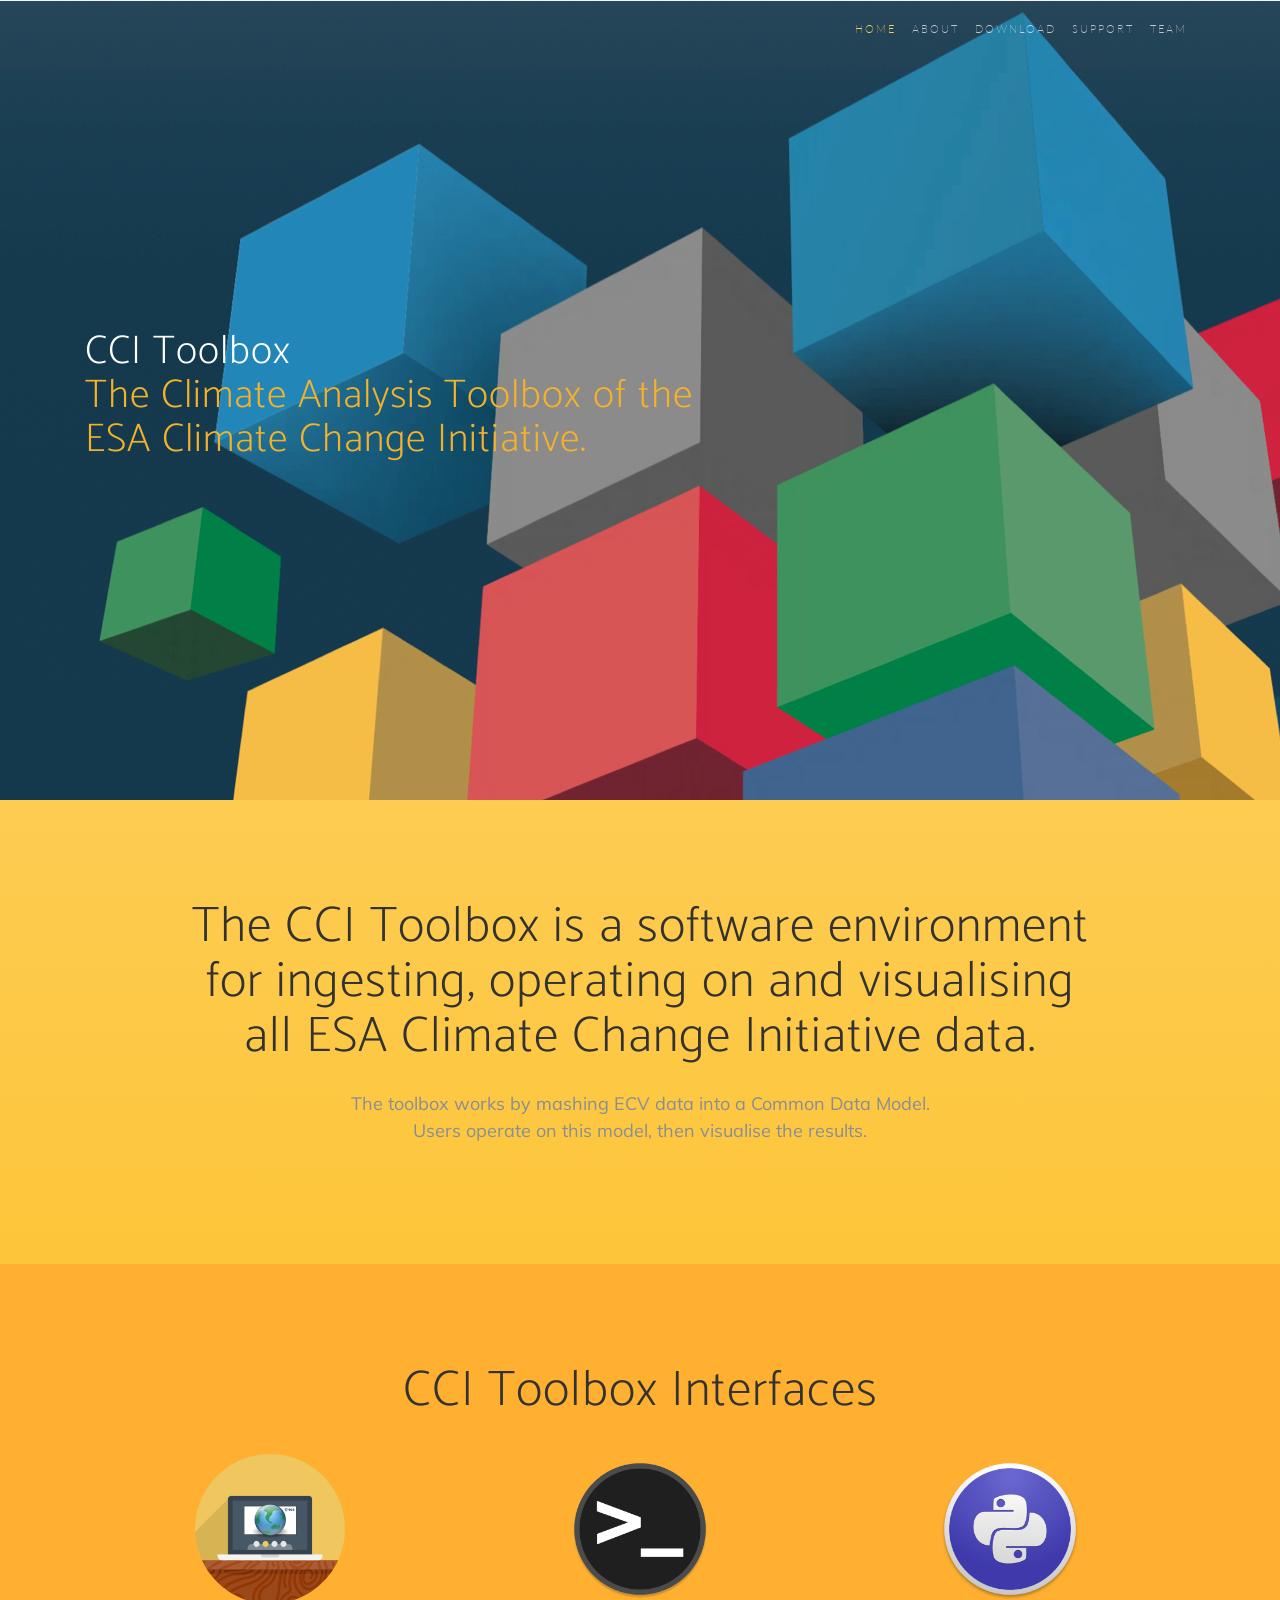
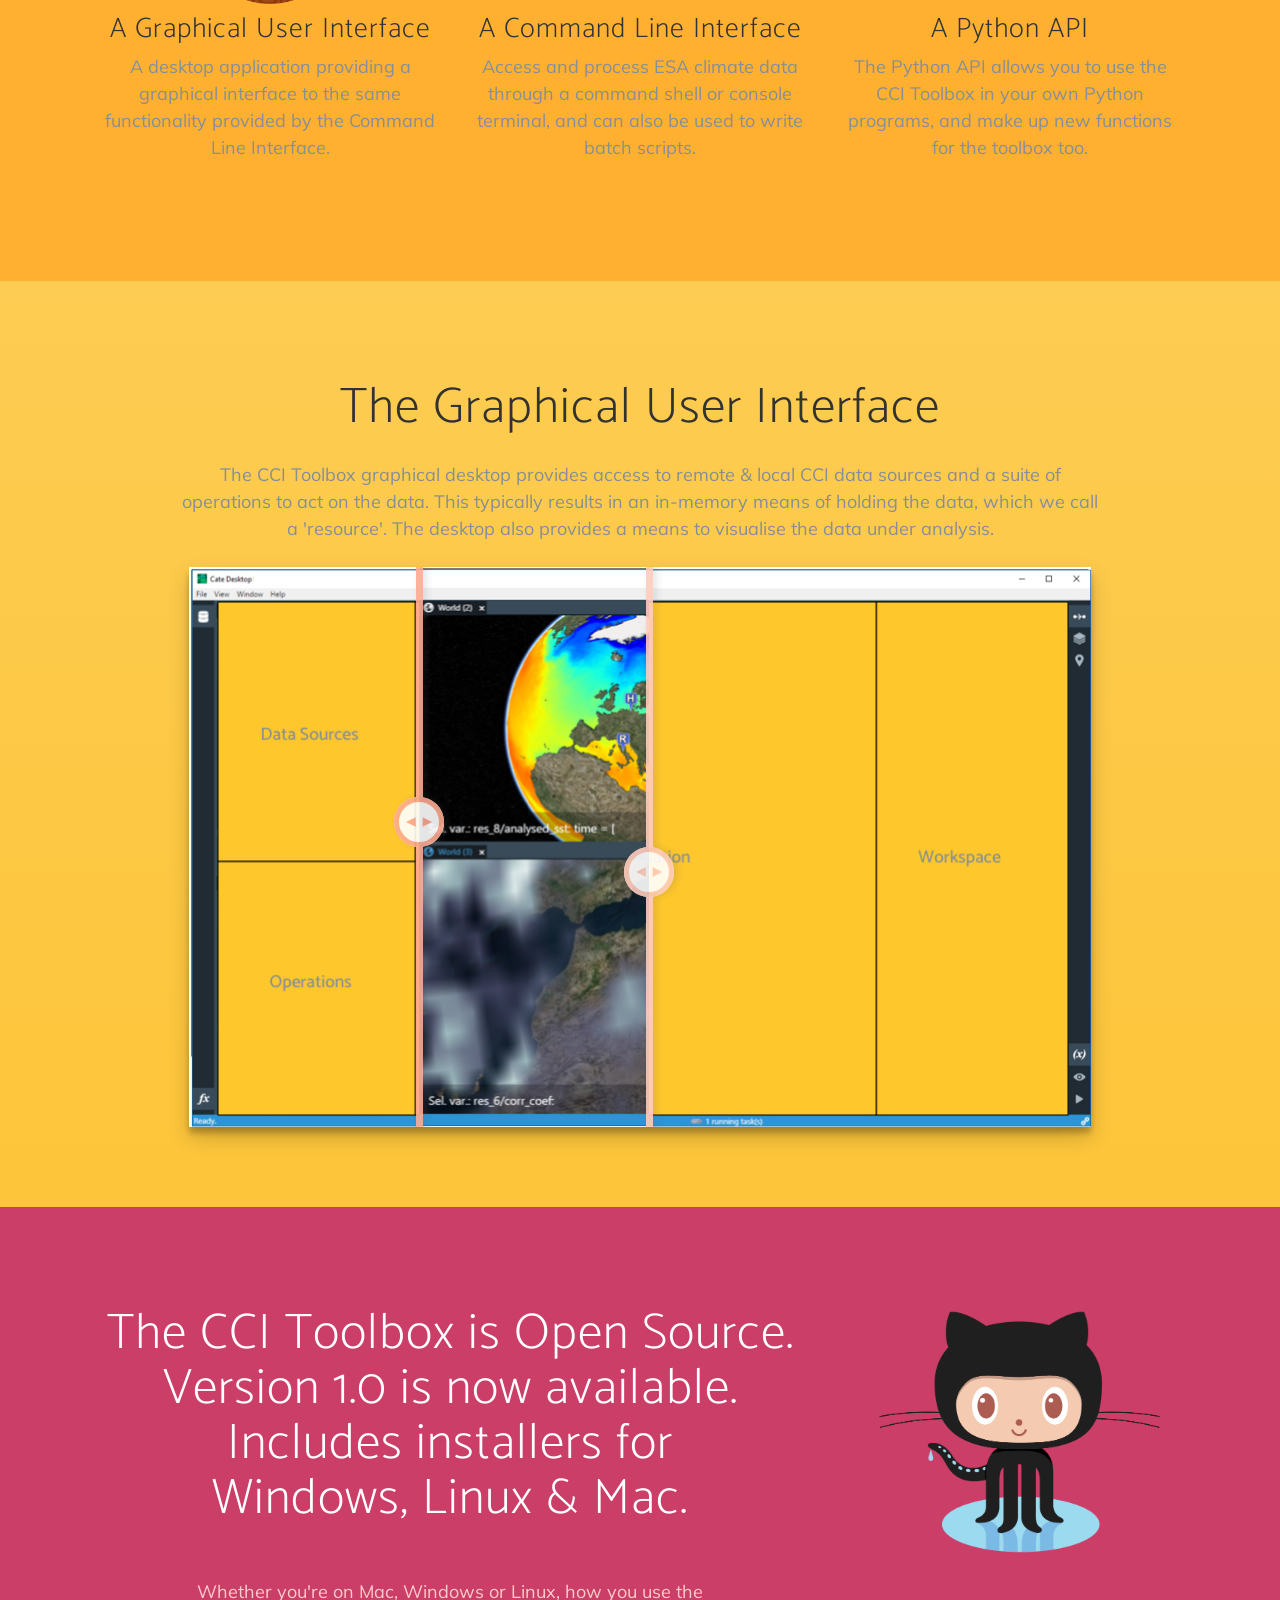
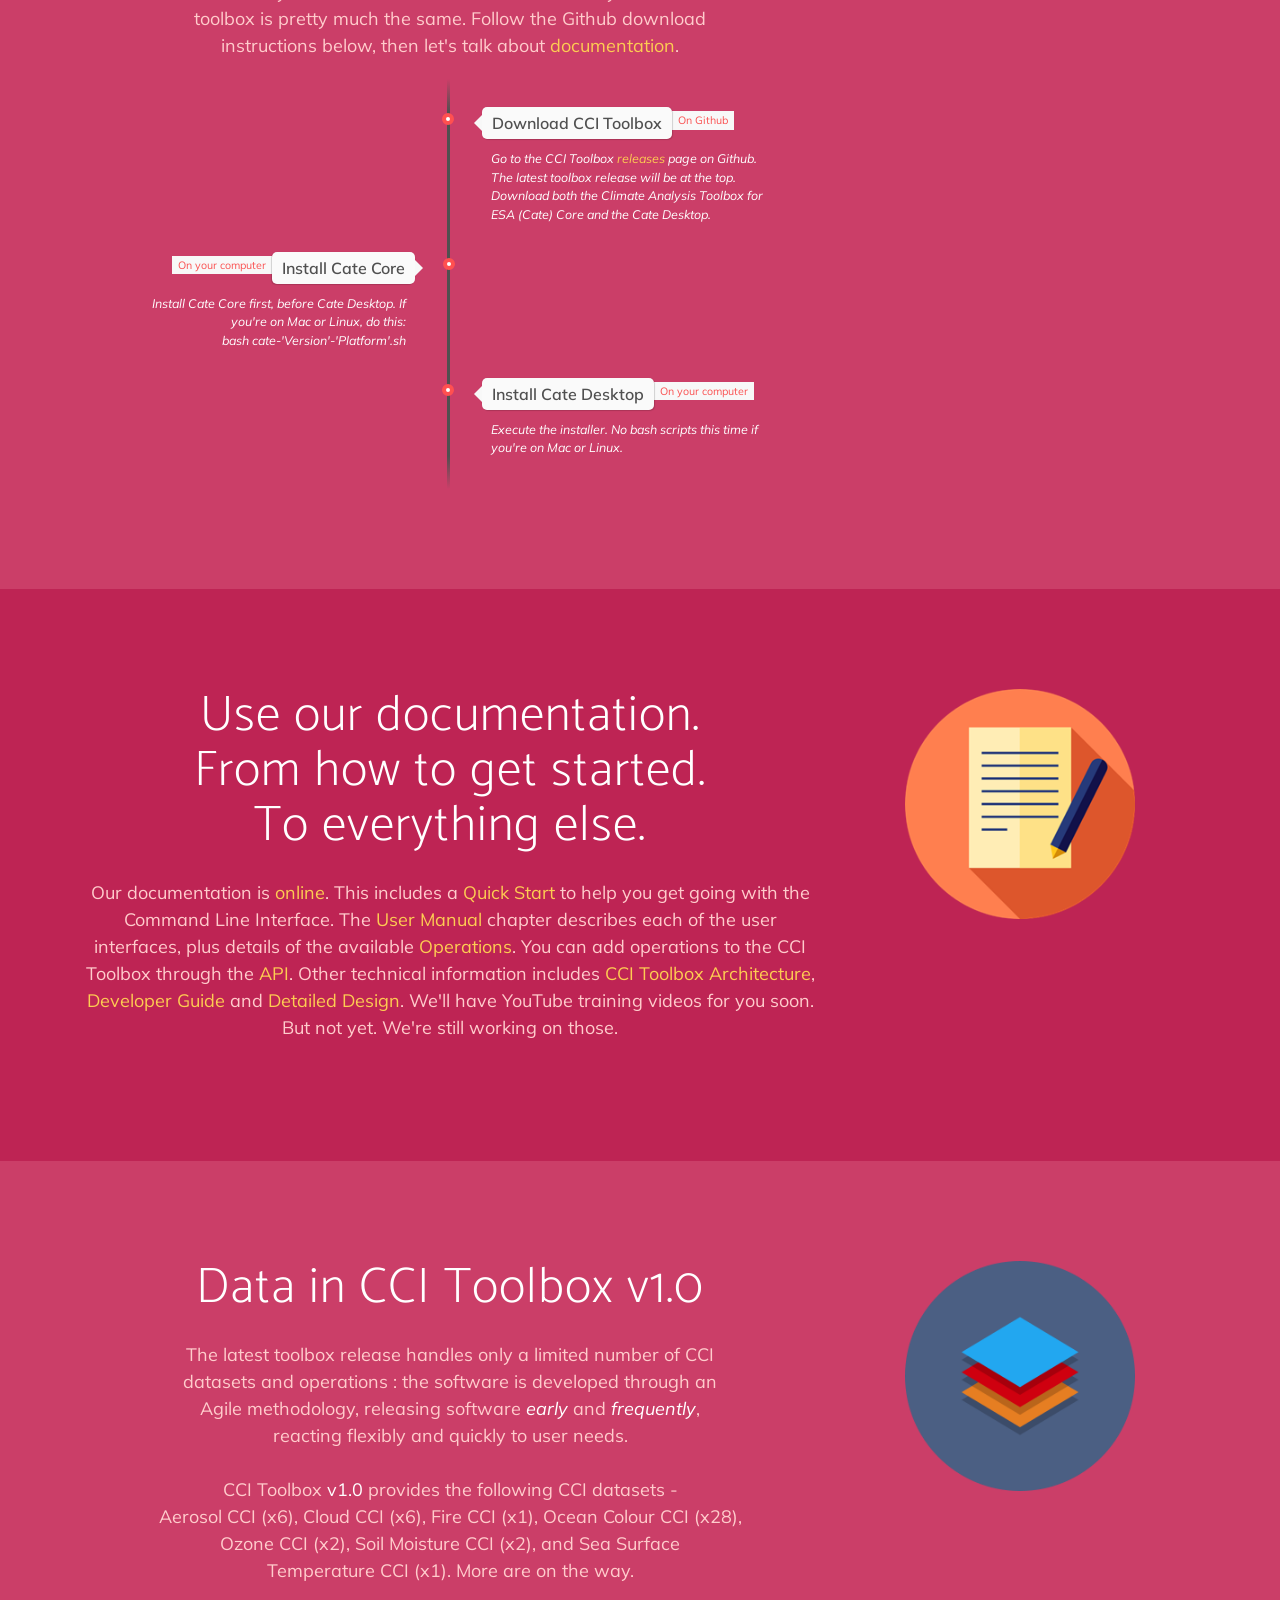
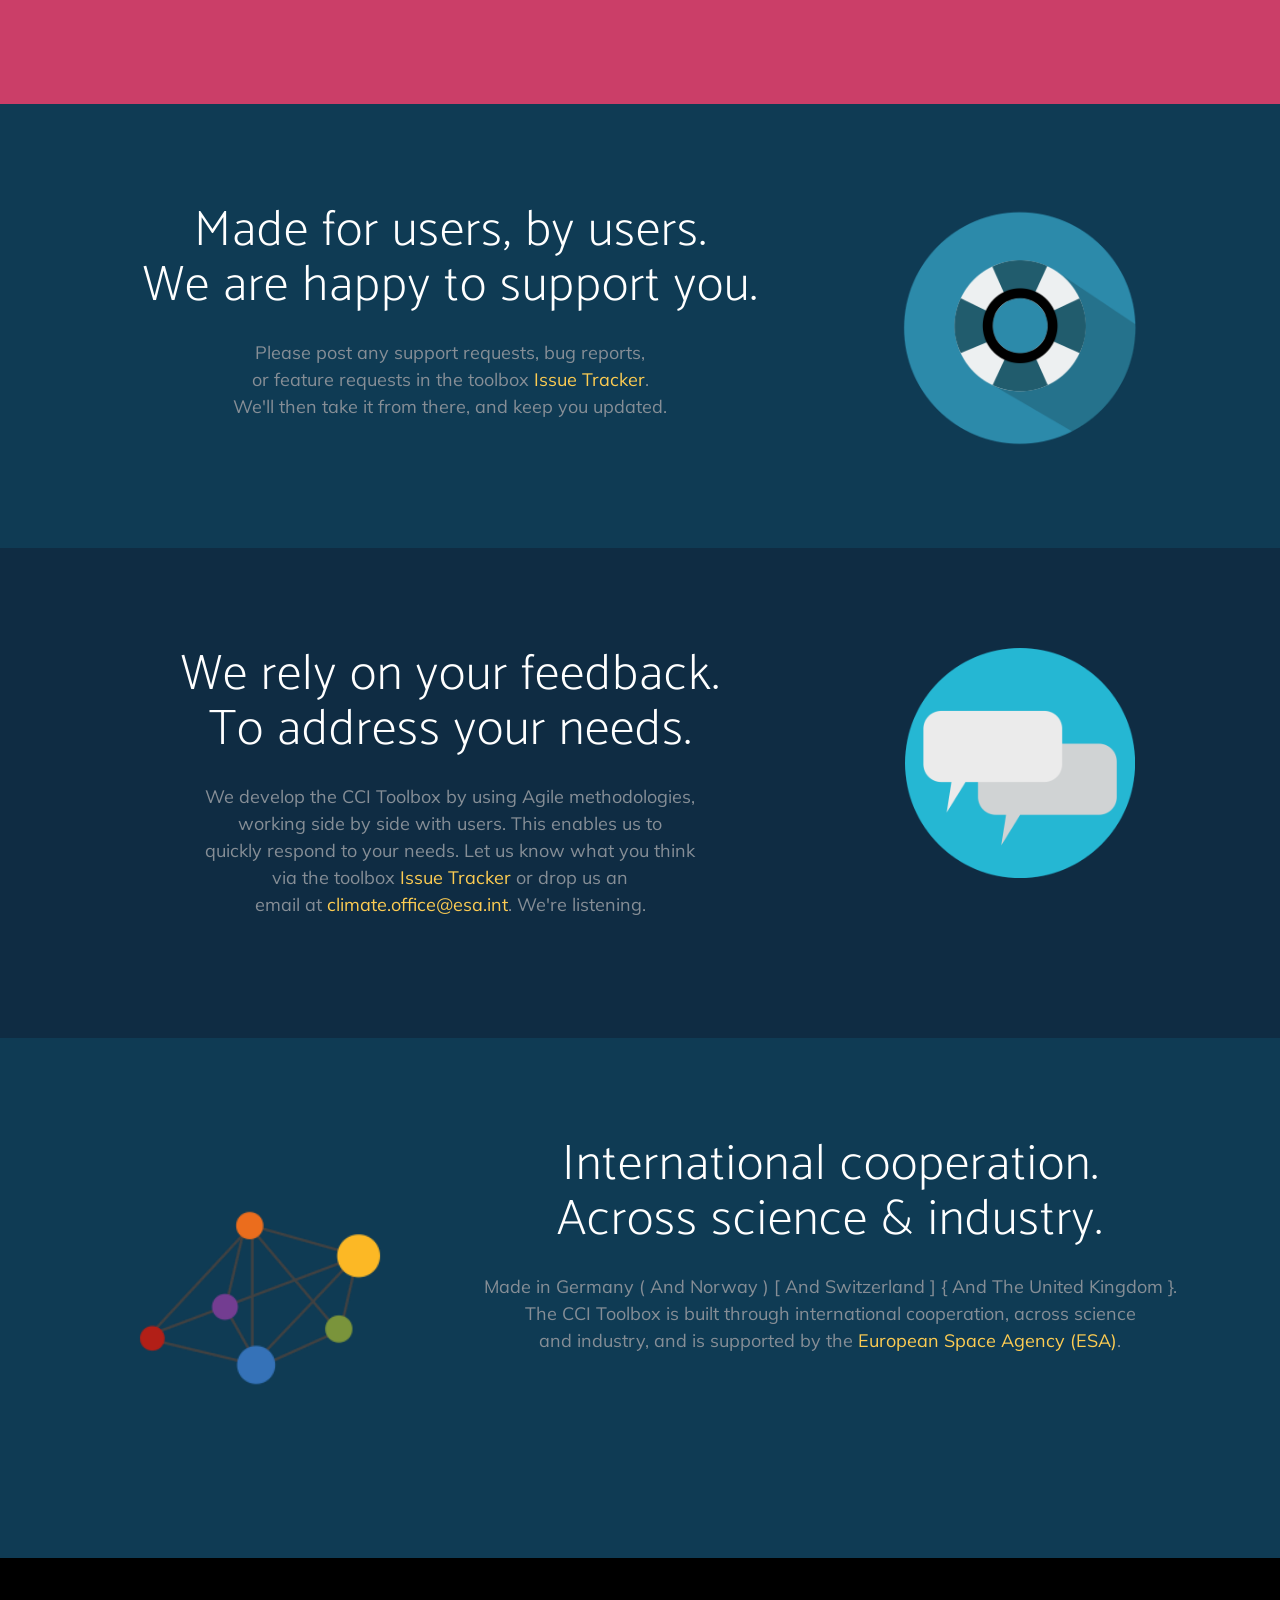
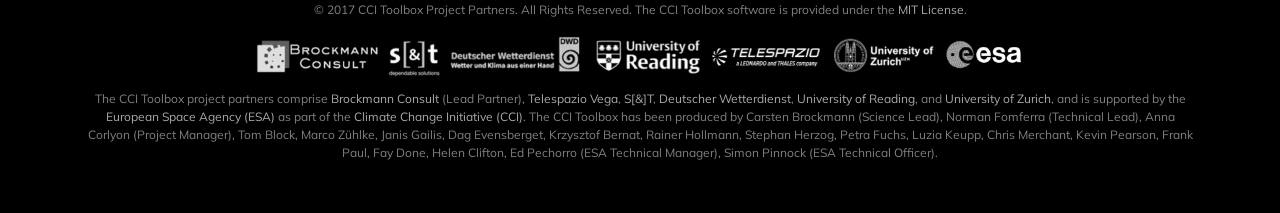
==== commit f2359b65: "italics to emphasise early and frequent software release" ====
--- a/index.html
+++ b/index.html
@@ -1083,8 +1083,8 @@
             <p style="color:#FFCCCC">
               The latest toolbox release handles only a limited number of CCI <br>datasets and operations :
               the software is developed through an <br>Agile methodology, releasing software
-              <text style="color:White;">early</text> and
-              <text style="color:White;">frequently</text>,
+              <text style="color:White;font-style: italic;">early</text> and
+              <text style="color:White;font-style: italic;">frequently</text>,
               <br>reacting flexibly and quickly to user needs.
 <br><br>
               CCI Toolbox <text style="color:White;">v1.0</text> provides the following CCI datasets - <br>Aerosol CCI (x6),
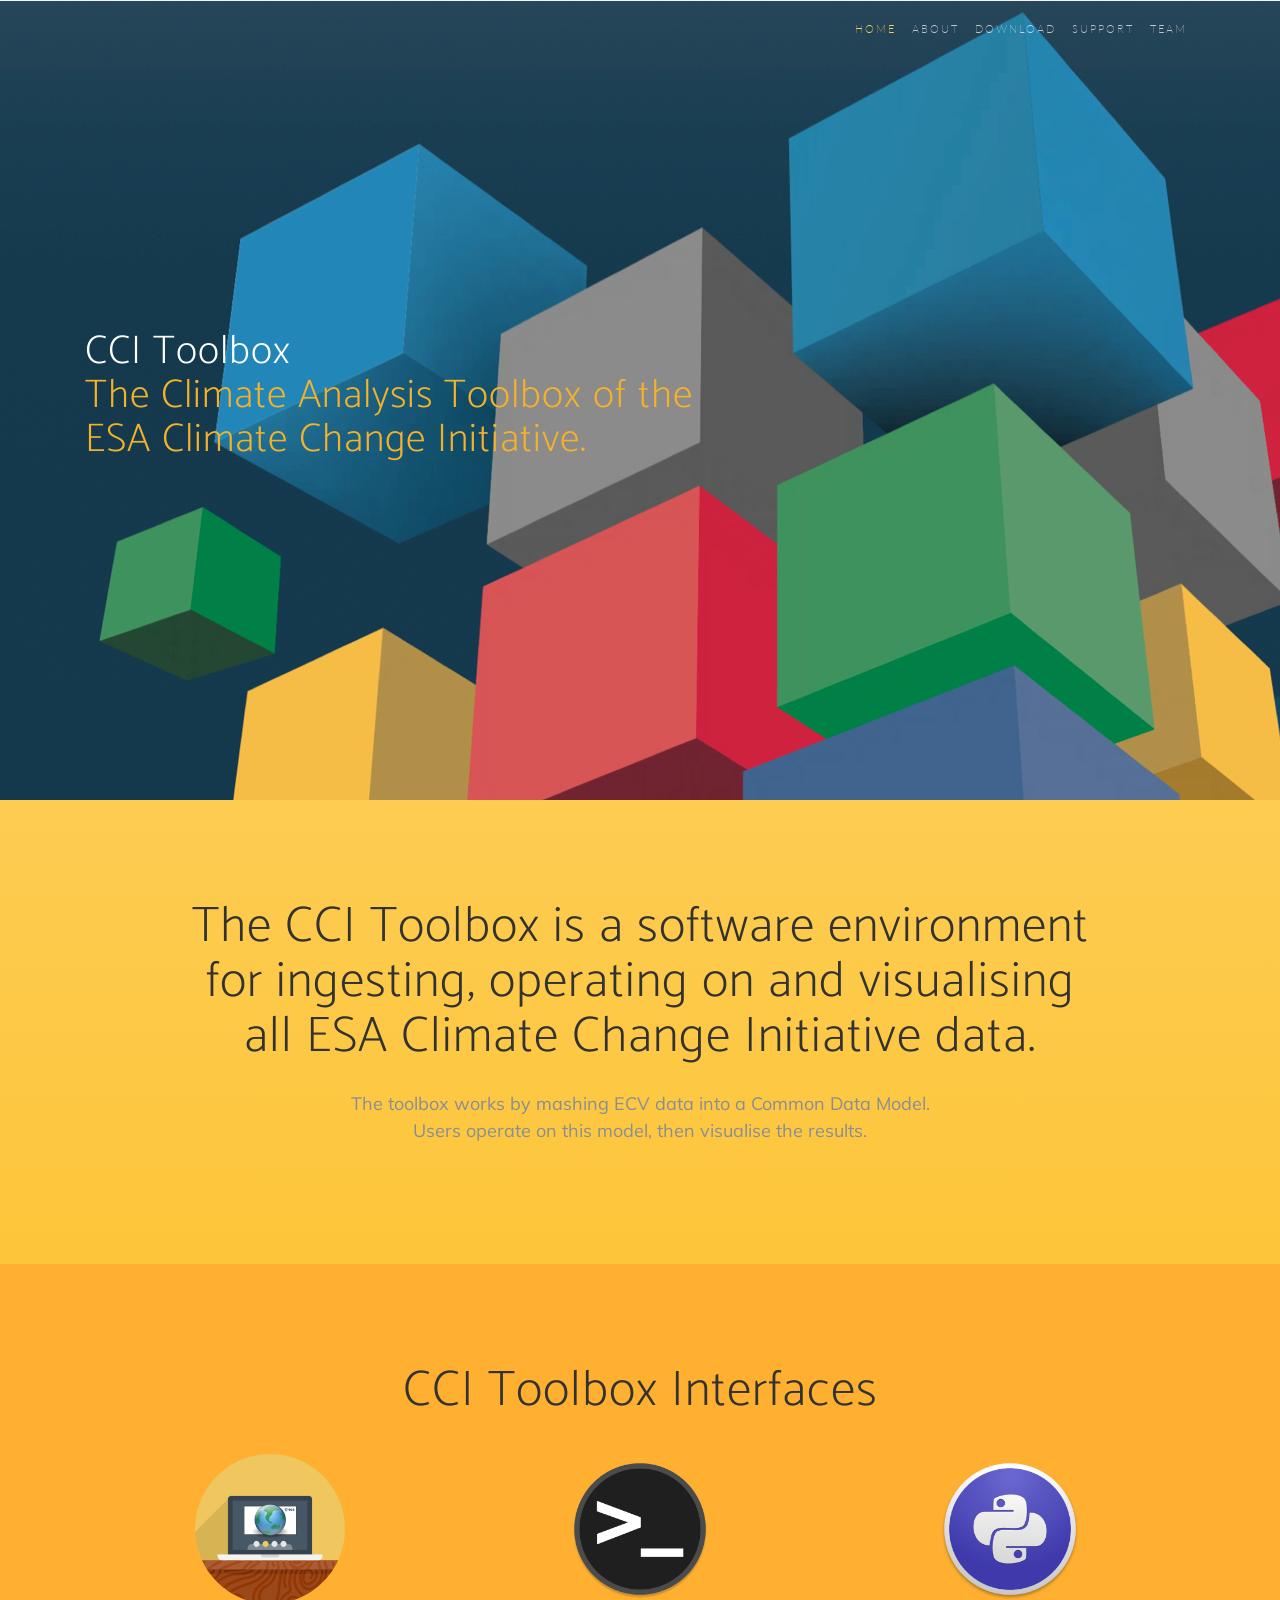
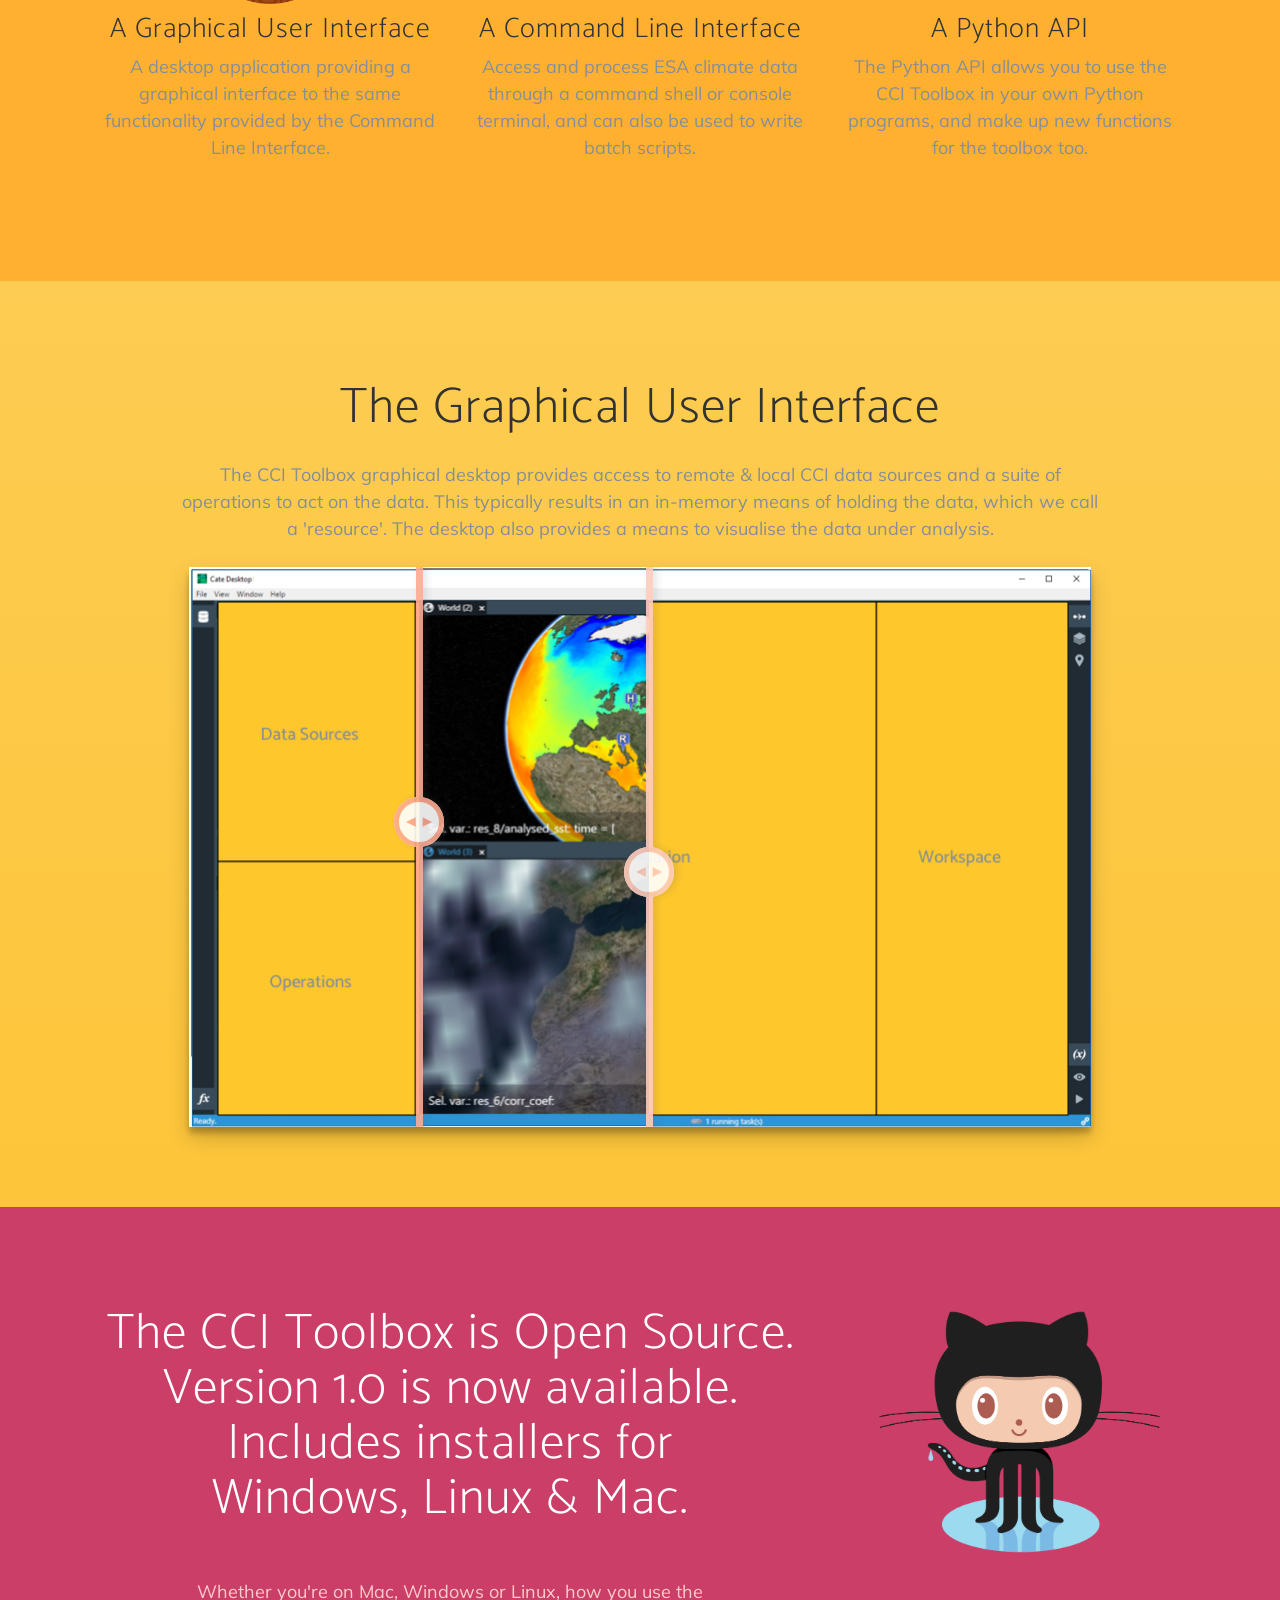
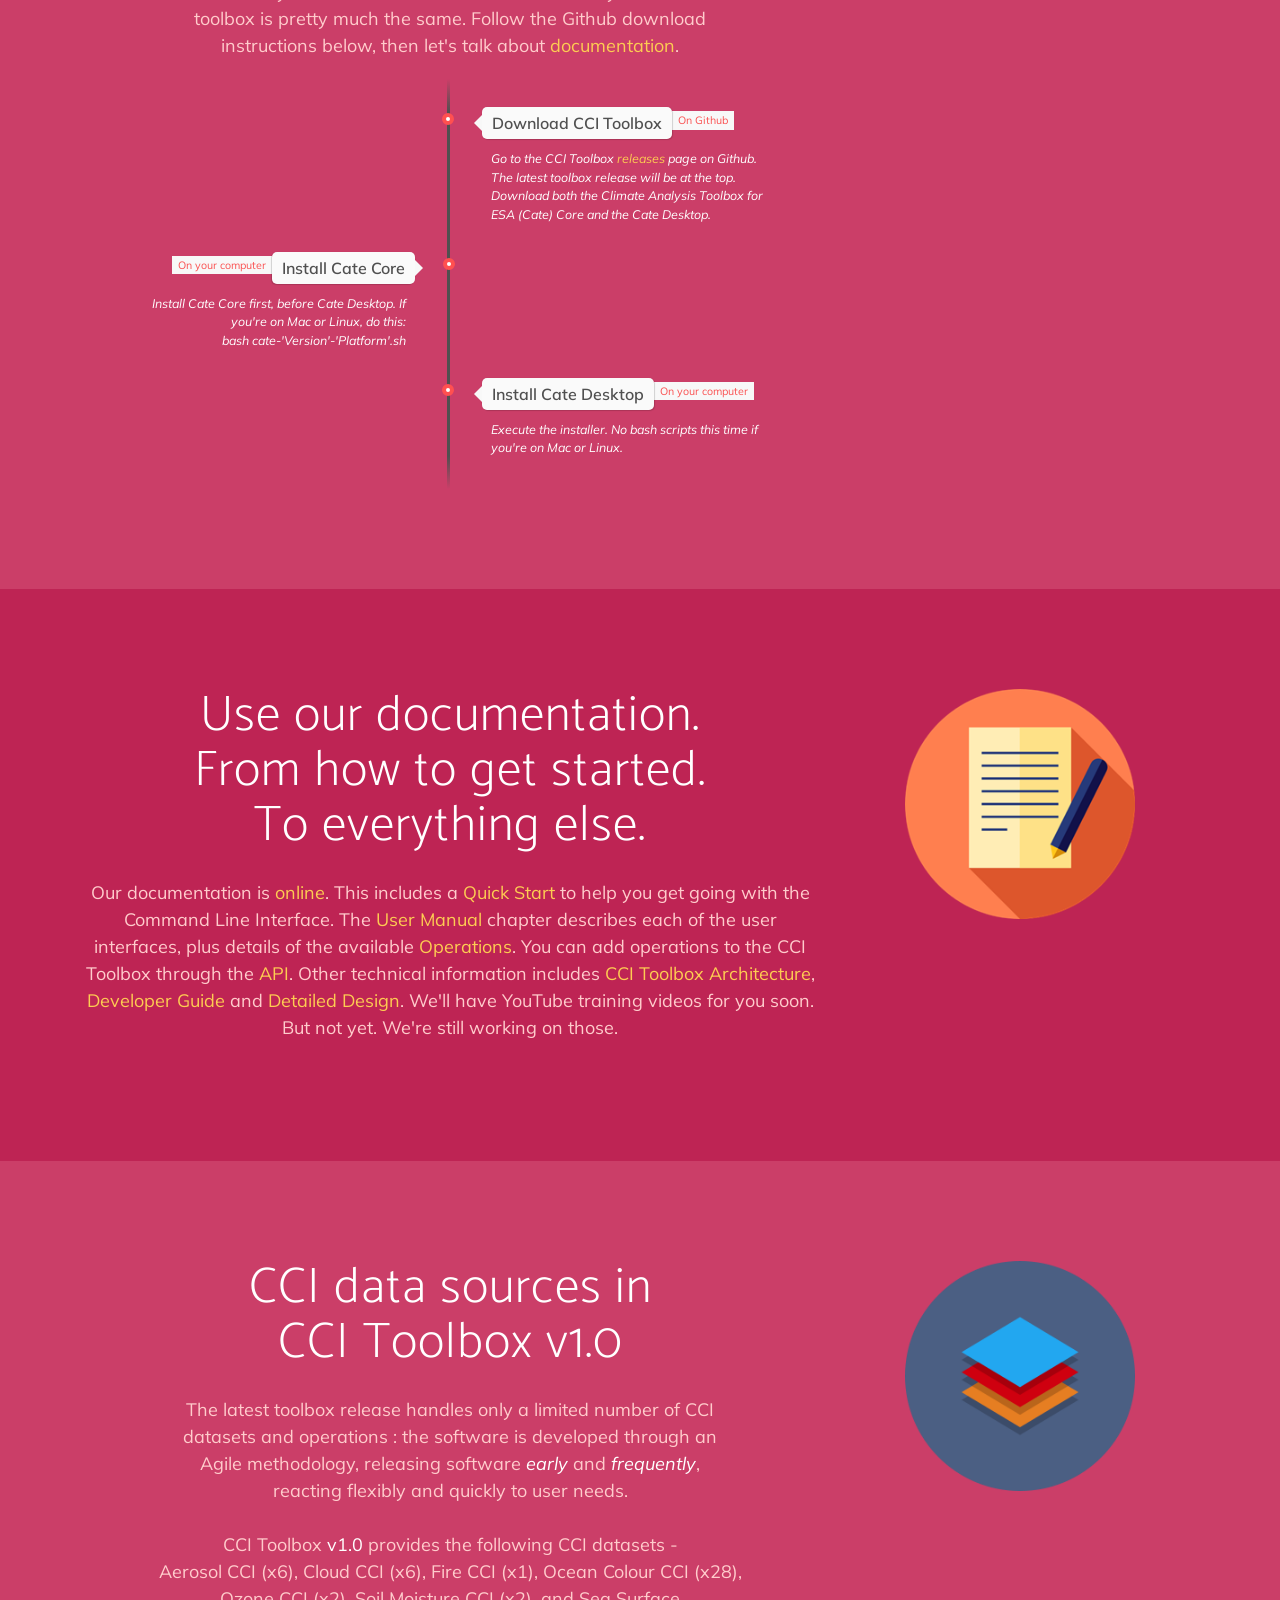
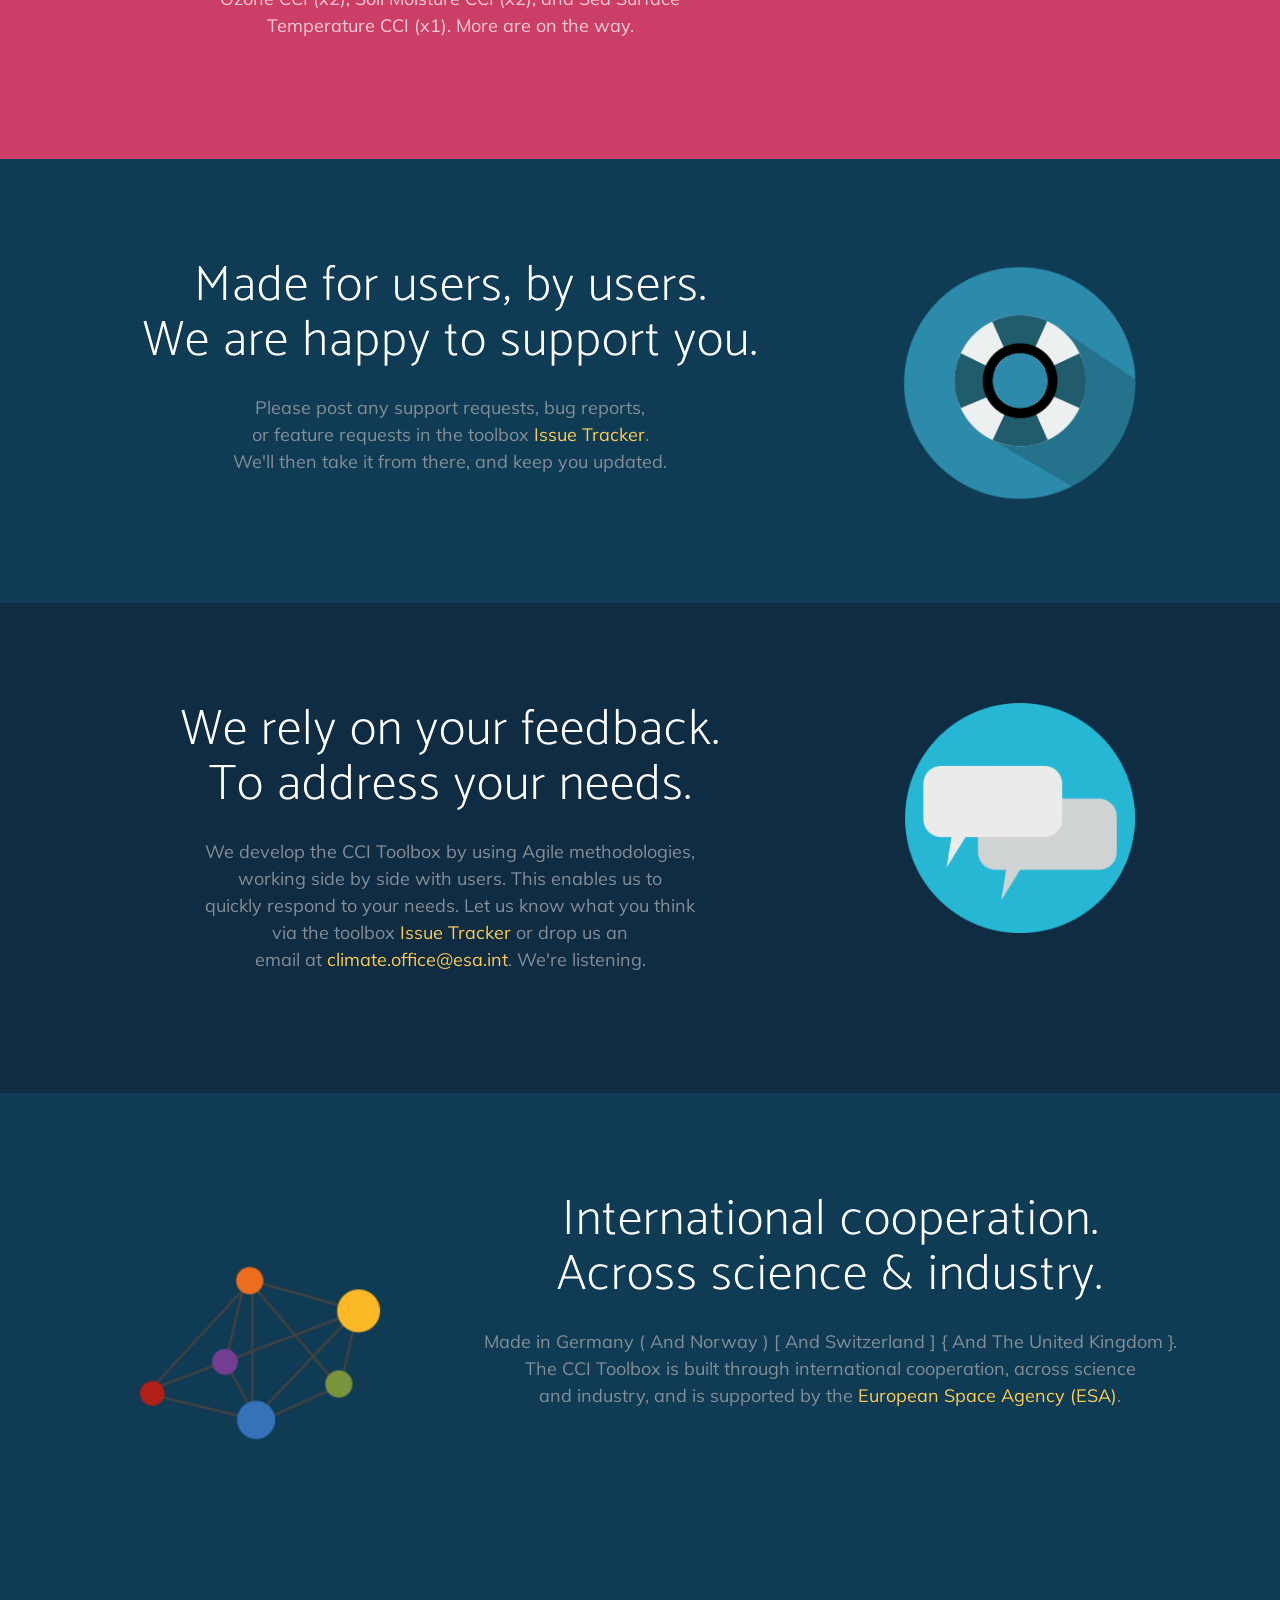
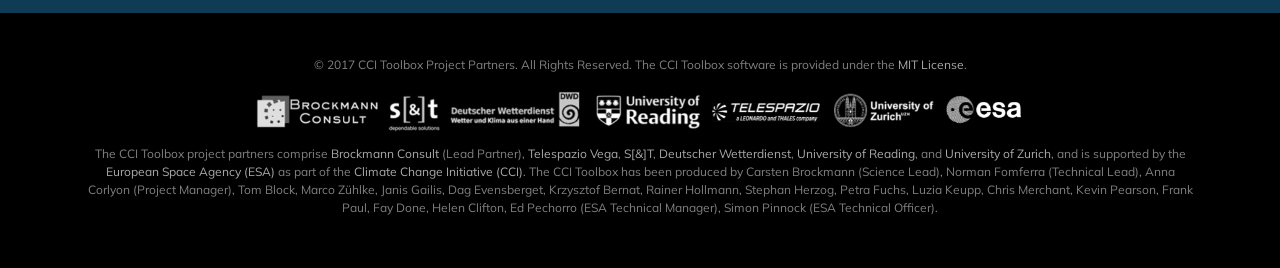
==== commit 7fb82a0f: "section heading tidying" ====
--- a/index.html
+++ b/index.html
@@ -1078,7 +1078,7 @@
       <div class="container">
         <div class="row">
           <div class="col-md-8">
-            <h2>Data in CCI Toolbox v1.0<br></h2>
+            <h2>CCI data sources in</br> CCI Toolbox v1.0<br></h2>
             <p style="color:#F4B12A"></p>
             <p style="color:#FFCCCC">
               The latest toolbox release handles only a limited number of CCI <br>datasets and operations :
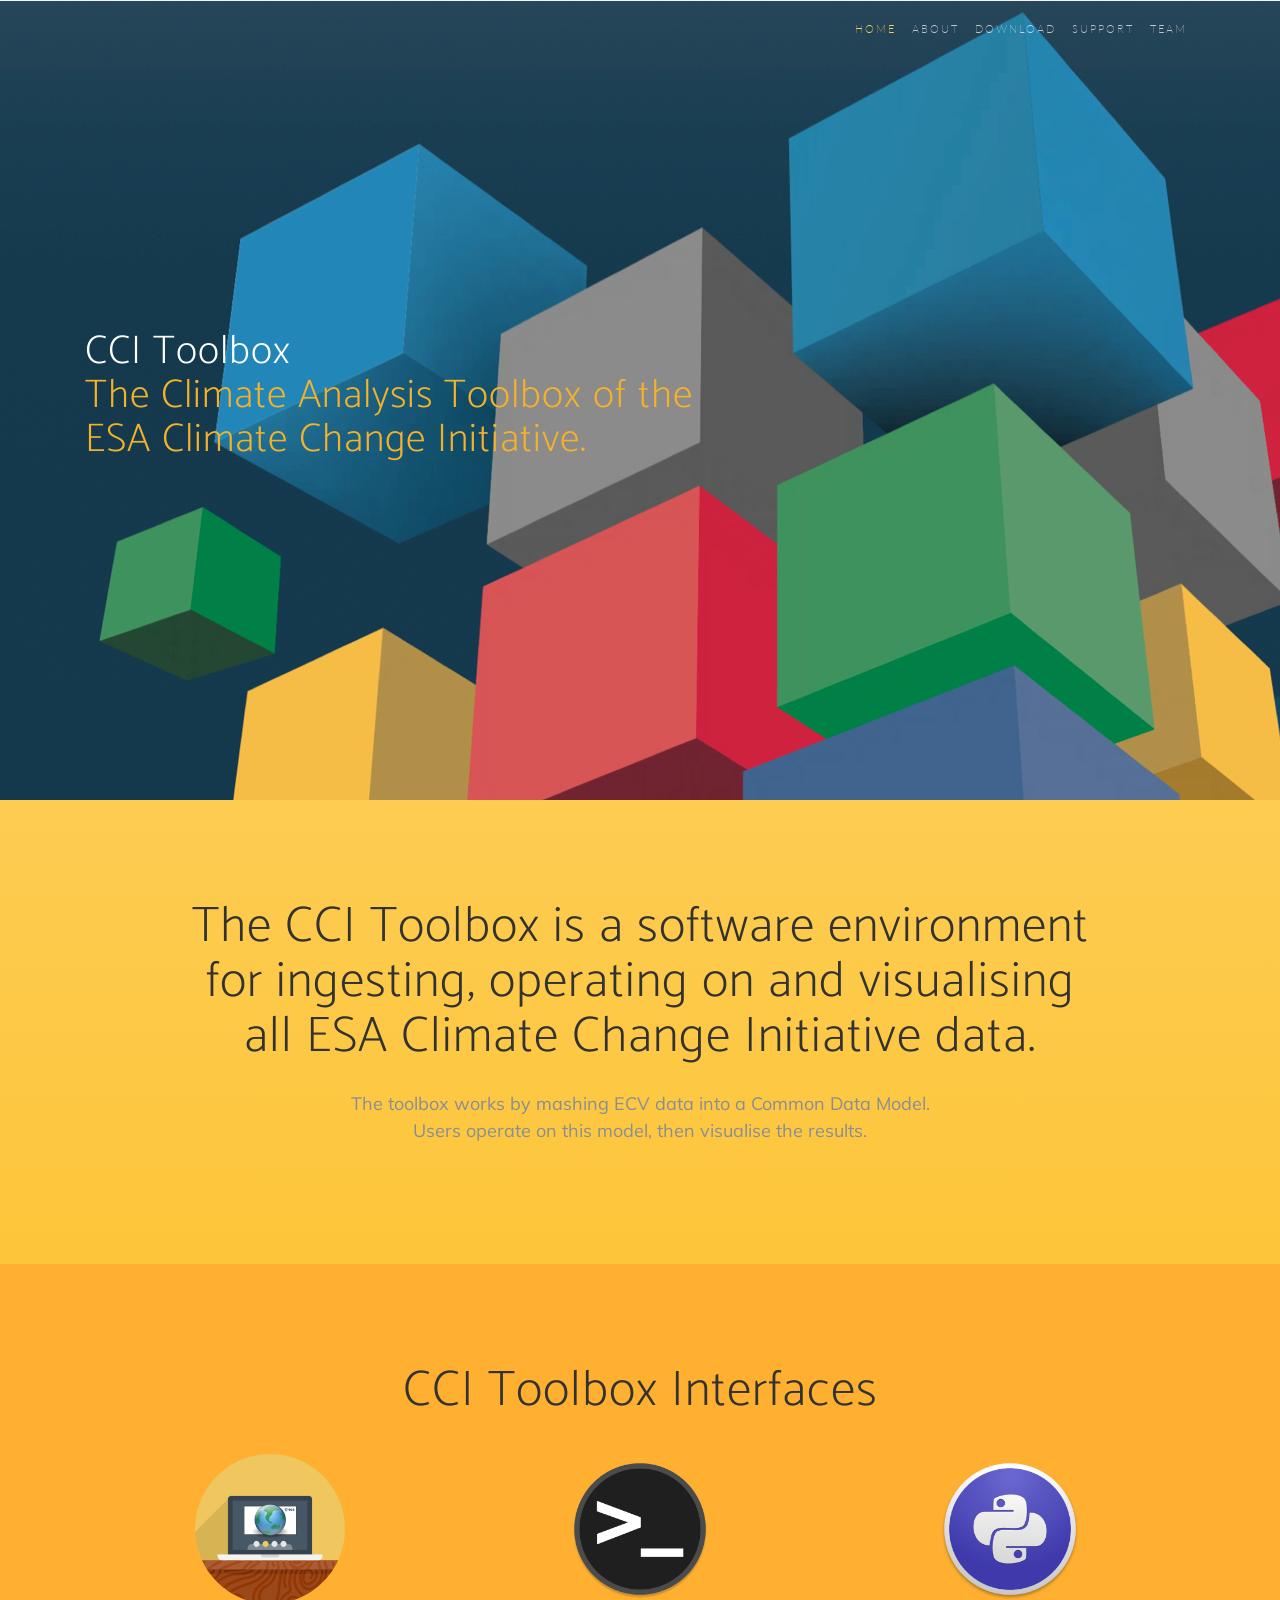
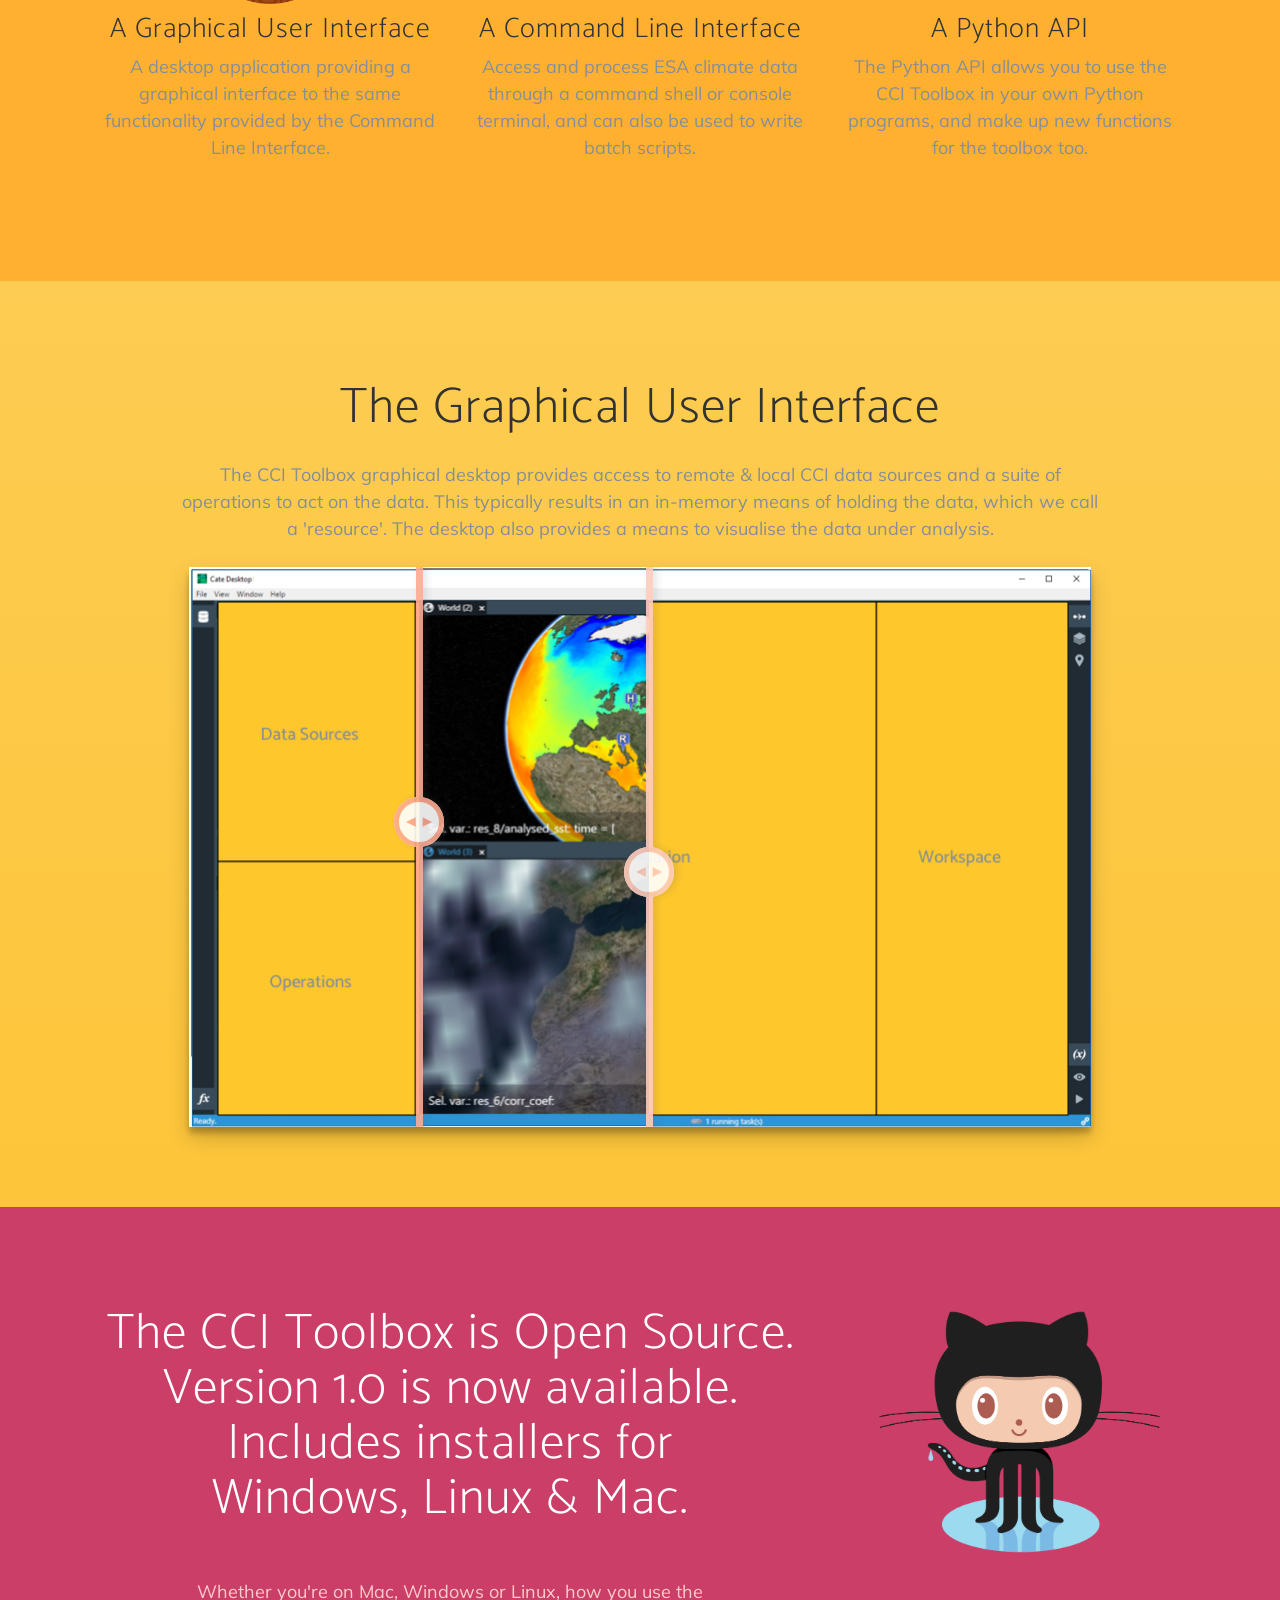
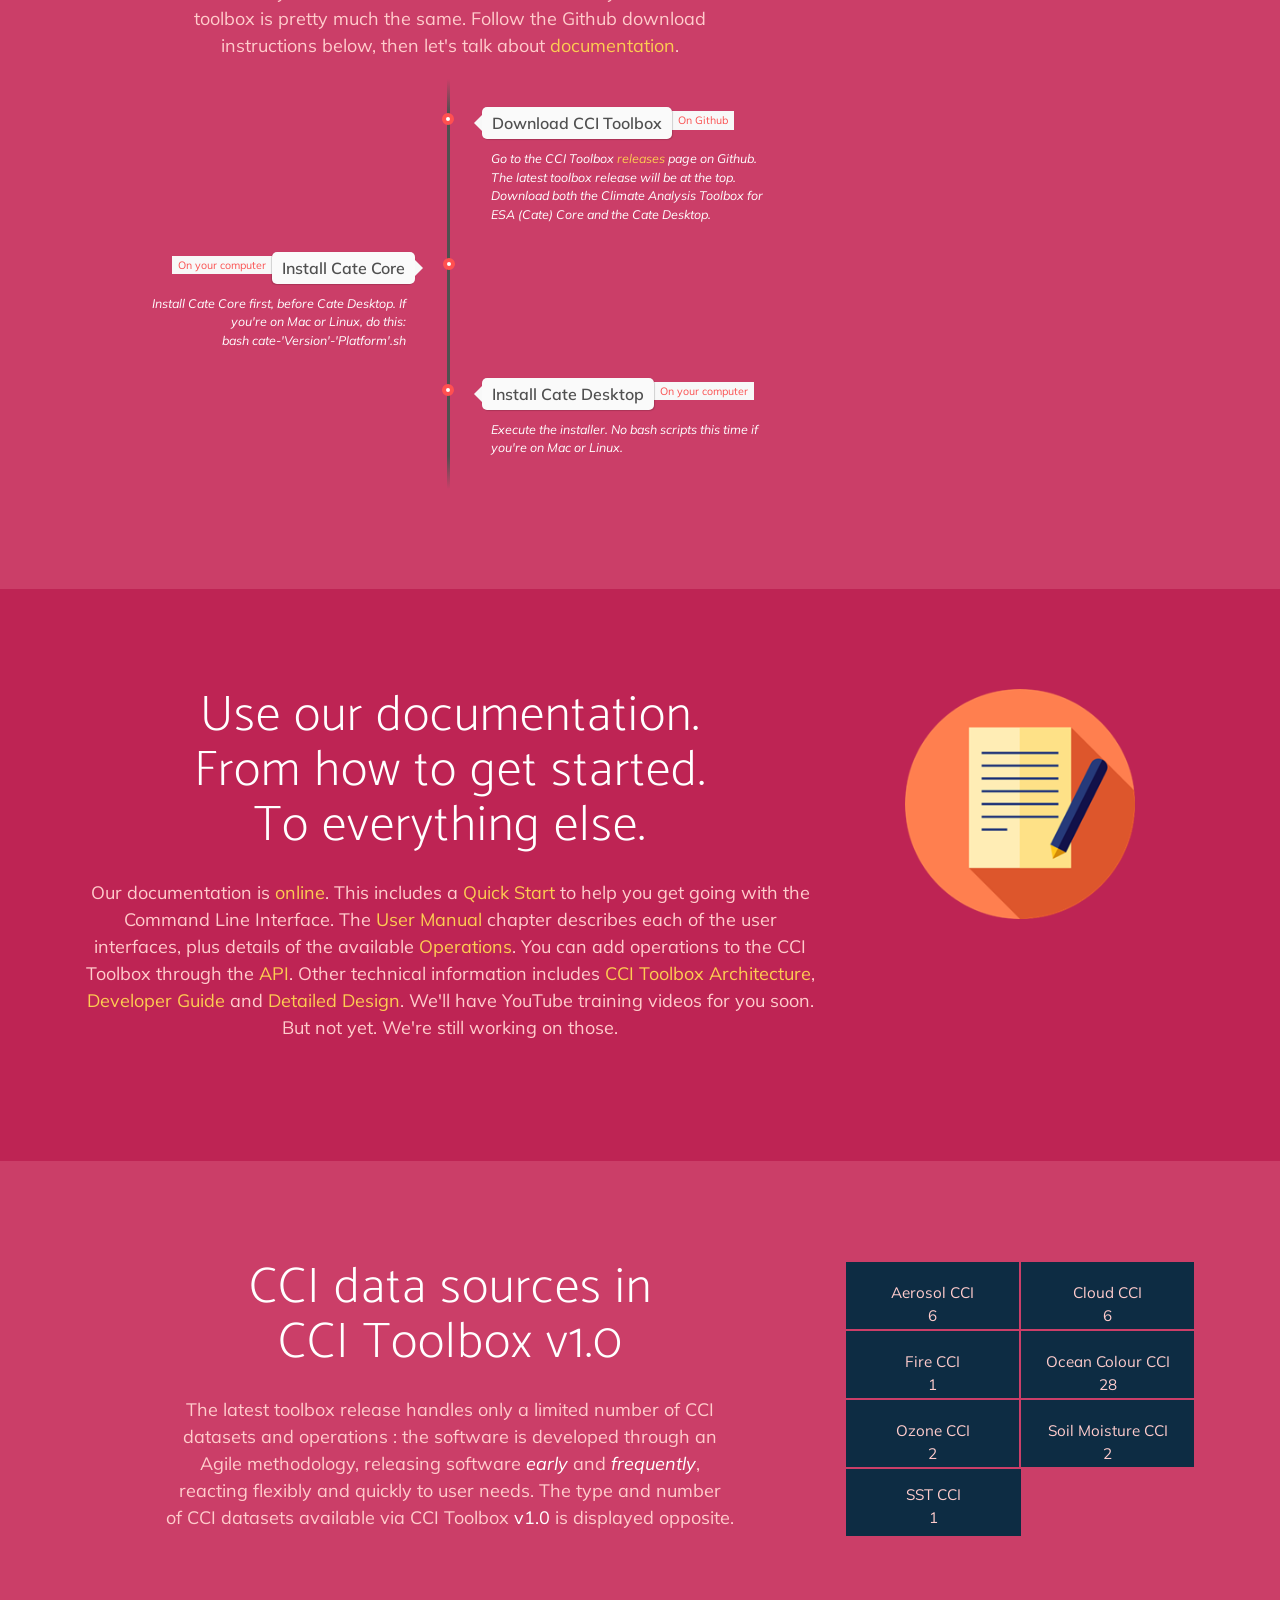
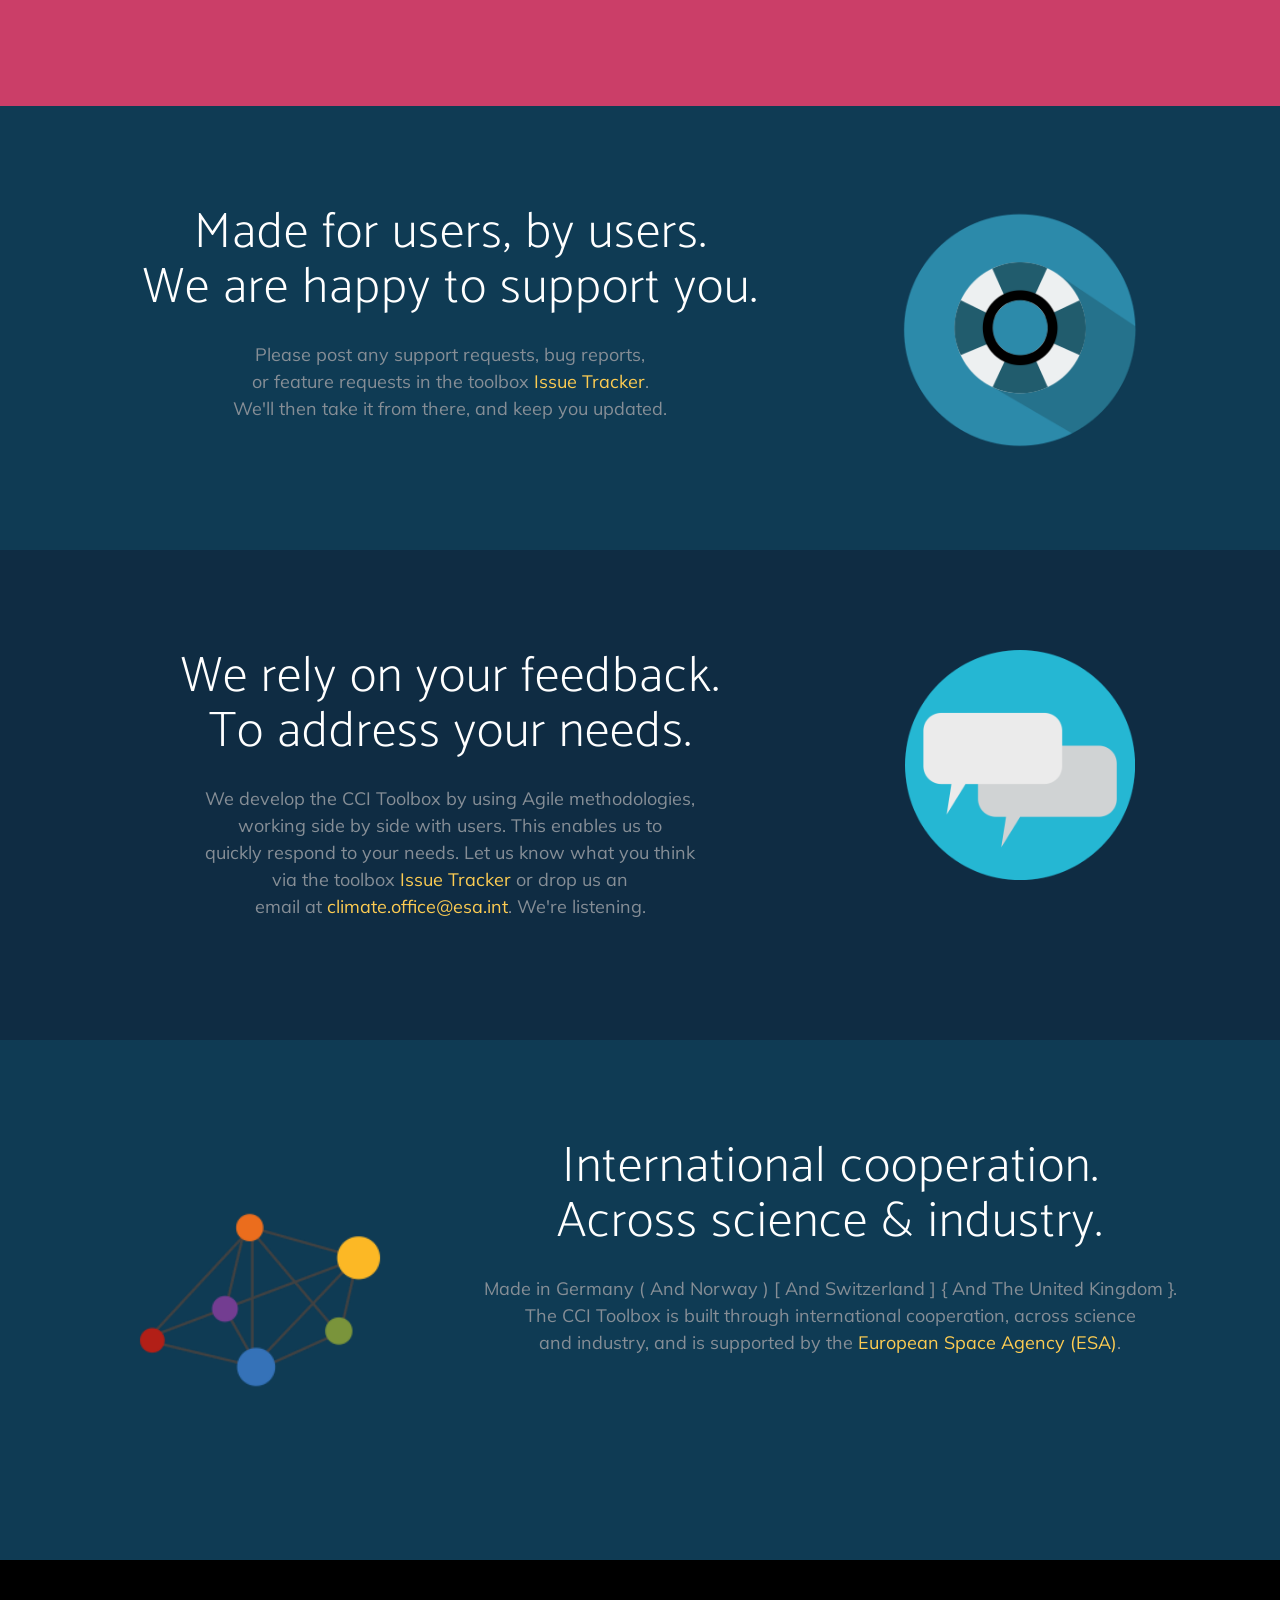
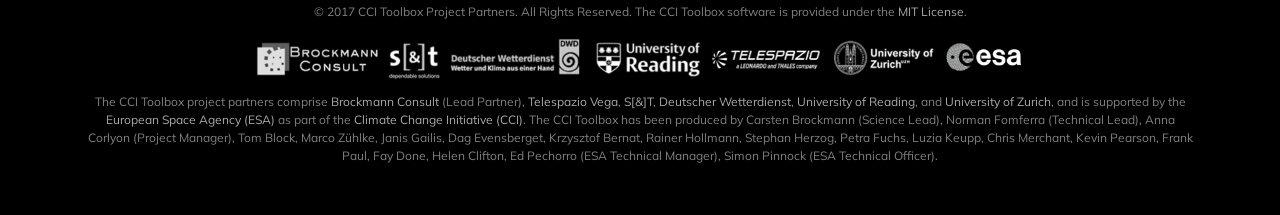
==== commit 95b286d3: "Simple graphical display of available datasets." ====
--- a/index.html
+++ b/index.html
@@ -40,6 +40,53 @@
 
   <!-- Tailored Codepen.io snippets -->
   <style>
+
+  .box {
+    flex-flow: column;
+    width: 100%;
+    height: 20%;
+    margin: 0;
+  }
+  .col-item {
+    display: flex;
+    flex-flow: row;
+    width: 100%;
+    height: 100%;
+    margin: 0;
+    transition: flex 0.3s ease;
+  }
+  .item {
+    margin: 1px;
+    flex: 0.0000000001 2 50%;
+    border: 0px solid #dddddd;
+    box-sizing: border-box;
+    transition: flex 0.3s ease;
+  }
+  .col-item:hover {
+  //  flex: 1 1 100%;
+  }
+  .item:hover {
+  //  flex: 1 1 100%;
+  }
+
+  .bg1 {
+    background-color: #0D2C43;
+  }
+
+  .bg2 {
+    background-color: green;
+  }
+
+  .bg3 {
+    background-color: yellow;
+  }
+
+  .bg4 {
+    background-color: blue;
+  }
+
+
+
 
   .image-grid div {
     width: 25%;
@@ -1085,19 +1132,56 @@
               the software is developed through an <br>Agile methodology, releasing software
               <text style="color:White;font-style: italic;">early</text> and
               <text style="color:White;font-style: italic;">frequently</text>,
-              <br>reacting flexibly and quickly to user needs.
-<br><br>
-              CCI Toolbox <text style="color:White;">v1.0</text> provides the following CCI datasets - <br>Aerosol CCI (x6),
+              <br>reacting flexibly and quickly to user needs. The type and number<br> of
+              CCI datasets available via CCI Toolbox <text style="color:White;">v1.0</text> is displayed opposite.
+</p>
+<!--              CCI Toolbox <text style="color:White;">v1.0</text> provides the following CCI datasets - <br>Aerosol CCI (x6),
               Cloud CCI (x6), Fire CCI (x1),
               Ocean Colour CCI (x28),<br>
               Ozone CCI (x2),
               Soil Moisture CCI (x2), and
               Sea Surface <br>Temperature CCI (x1). More are on the way.
             </p>
+-->
           </div>
           <div class="col-md-4">
+            <div class="box">
+              <div class="col-item">
+                <div class="item bg1">
+                  <p style="color:#FFCCCC;font-size:0.95em;text-align:center;vertical-align:middle;padding-top:20px;">
+                    Aerosol CCI<br>6
+                </p></div>
+                <div class="item bg1">
+                  <p style="color:#FFCCCC;font-size:0.95em;text-align:center;vertical-align:middle;padding-top:20px;">
+                  Cloud CCI<br>6</p></div>
+              </div>
+              <div class="col-item">
+                <div class="item bg1">
+                  <p style="color:#FFCCCC;font-size:0.95em;text-align:center;vertical-align:middle;padding-top:20px;">
+                  Fire CCI<br>1</p></div>
+                <div class="item bg1">
+                  <p style="color:#FFCCCC;font-size:0.95em;text-align:center;vertical-align:middle;padding-top:20px;">
+                  Ocean Colour CCI<br>28</p></div>
+              </div>
+              <div class="col-item">
+                <div class="item bg1">
+                  <p style="color:#FFCCCC;font-size:0.95em;text-align:center;vertical-align:middle;padding-top:20px;">
+                  Ozone CCI<br>2</p></div>
+                <div class="item bg1">
+                  <p style="color:#FFCCCC;font-size:0.95em;text-align:center;vertical-align:middle;padding-top:20px;">
+                  Soil Moisture CCI<br>2</p></div>
+              </div>
+              <div class="col-item">
+                <div class="item bg1">
+                  <p style="color:#FFCCCC;font-size:0.95em;text-align:center;vertical-align:middle;padding-top:15px;">
+                  SST CCI<br>1</p></div>
+              </div>
+            </div>
+          </div>
+
+          <!--<div class="col-md-4">
               <img alt="githubLogo" src="img/if_stack_1287510.png" width="230" />
-          </div>
+          </div>-->
         </div>
       </div>
     </section>
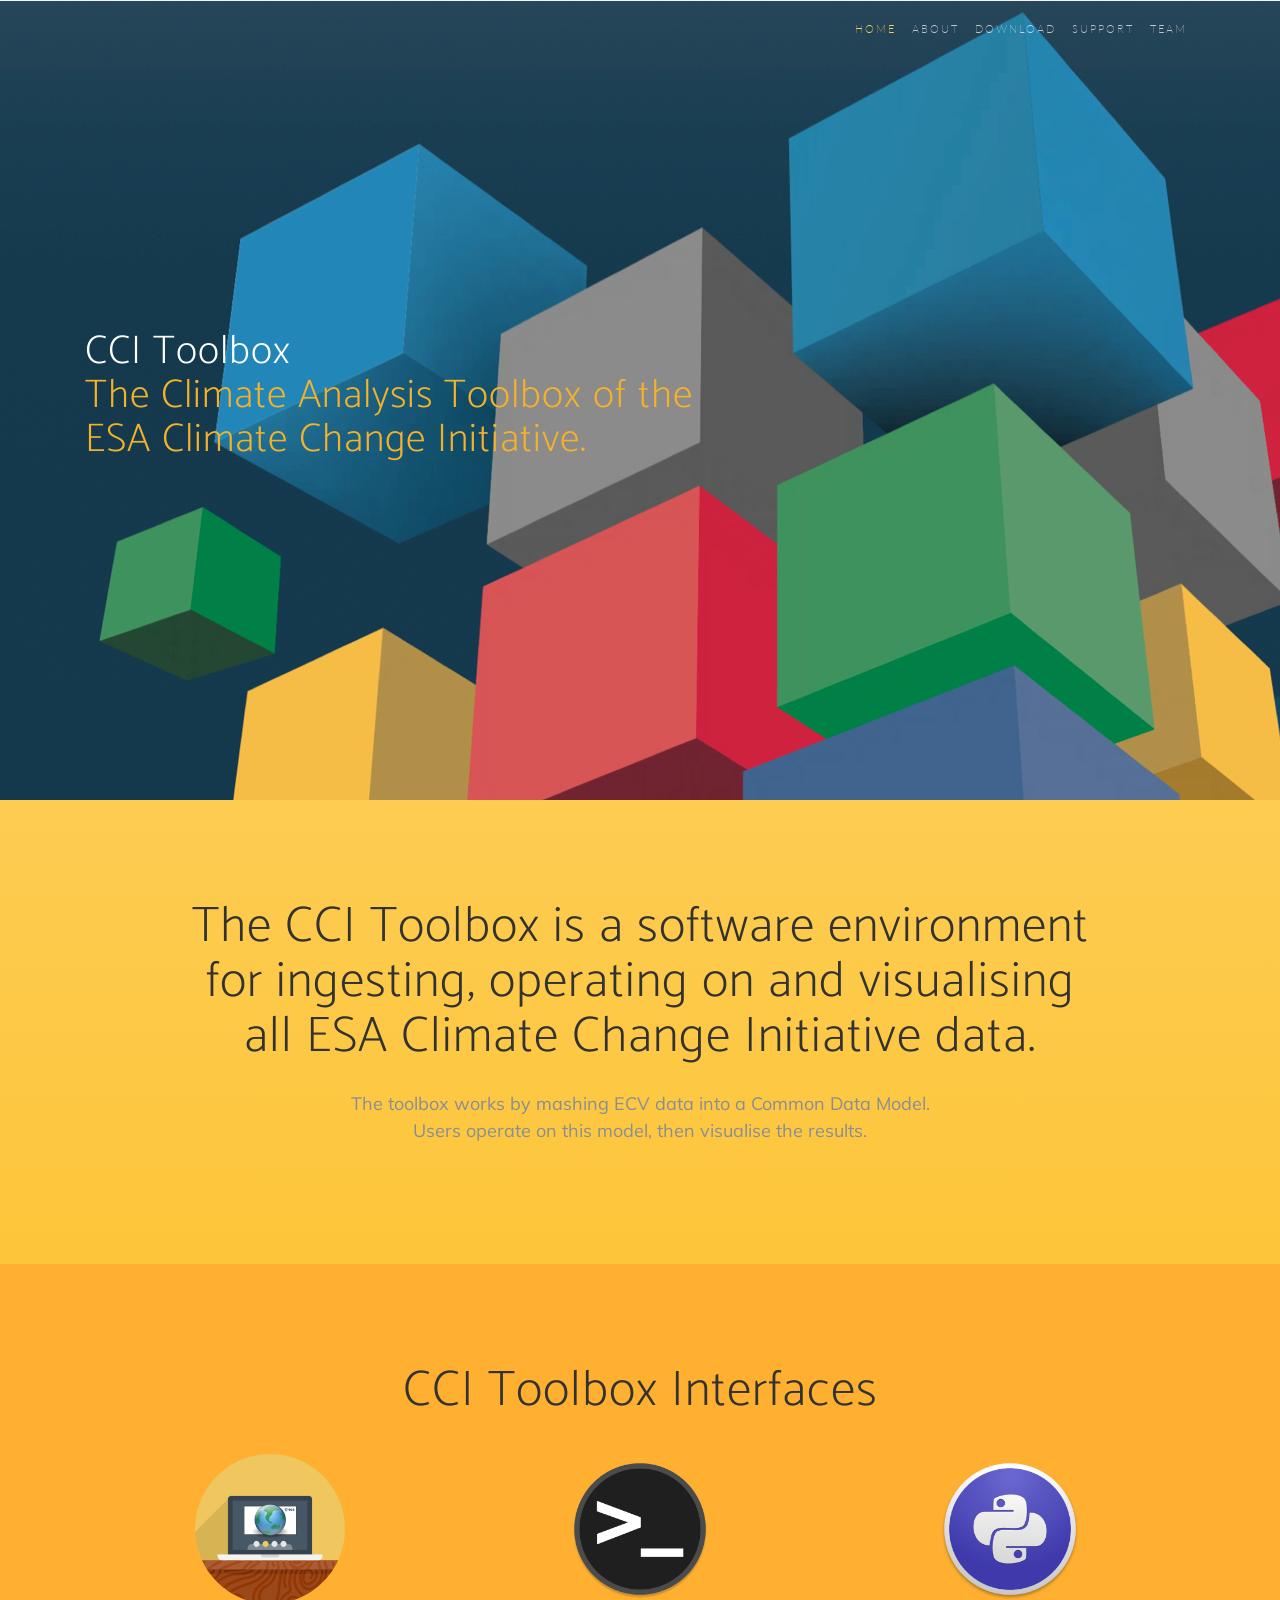
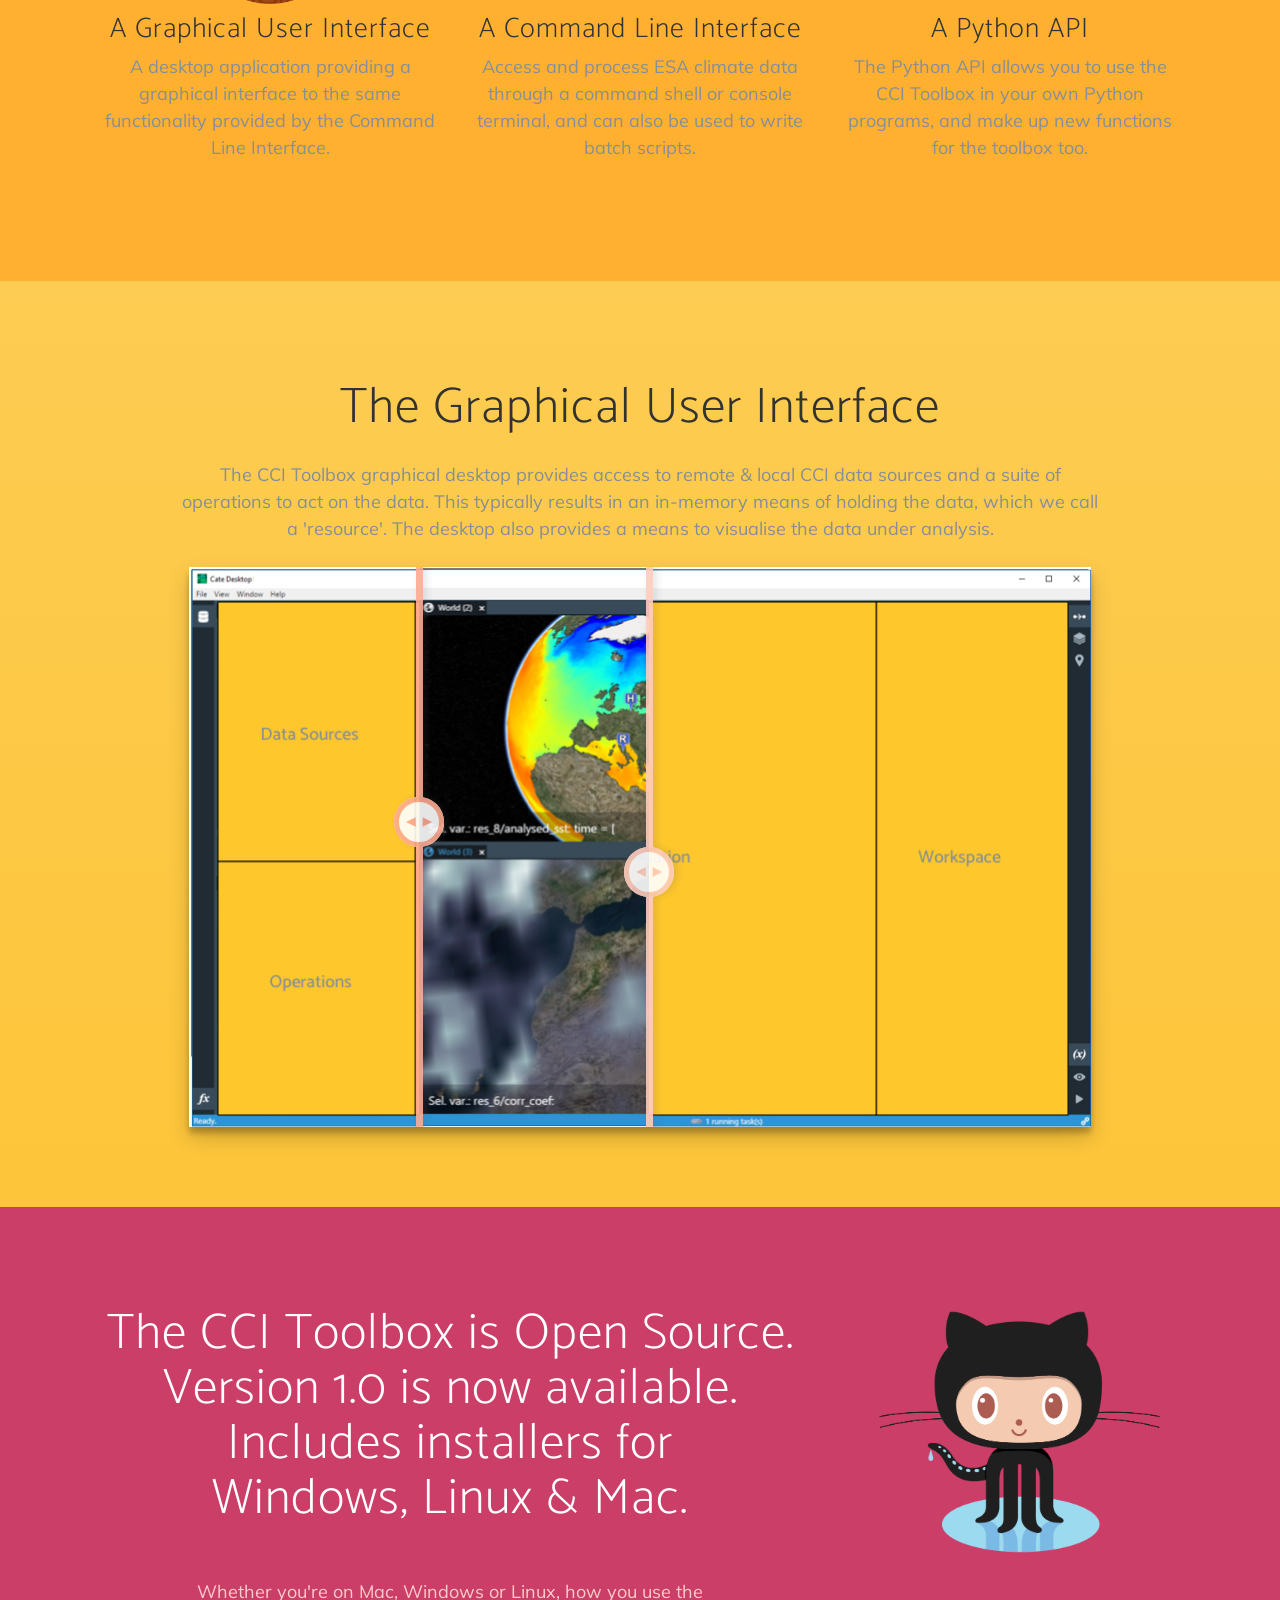
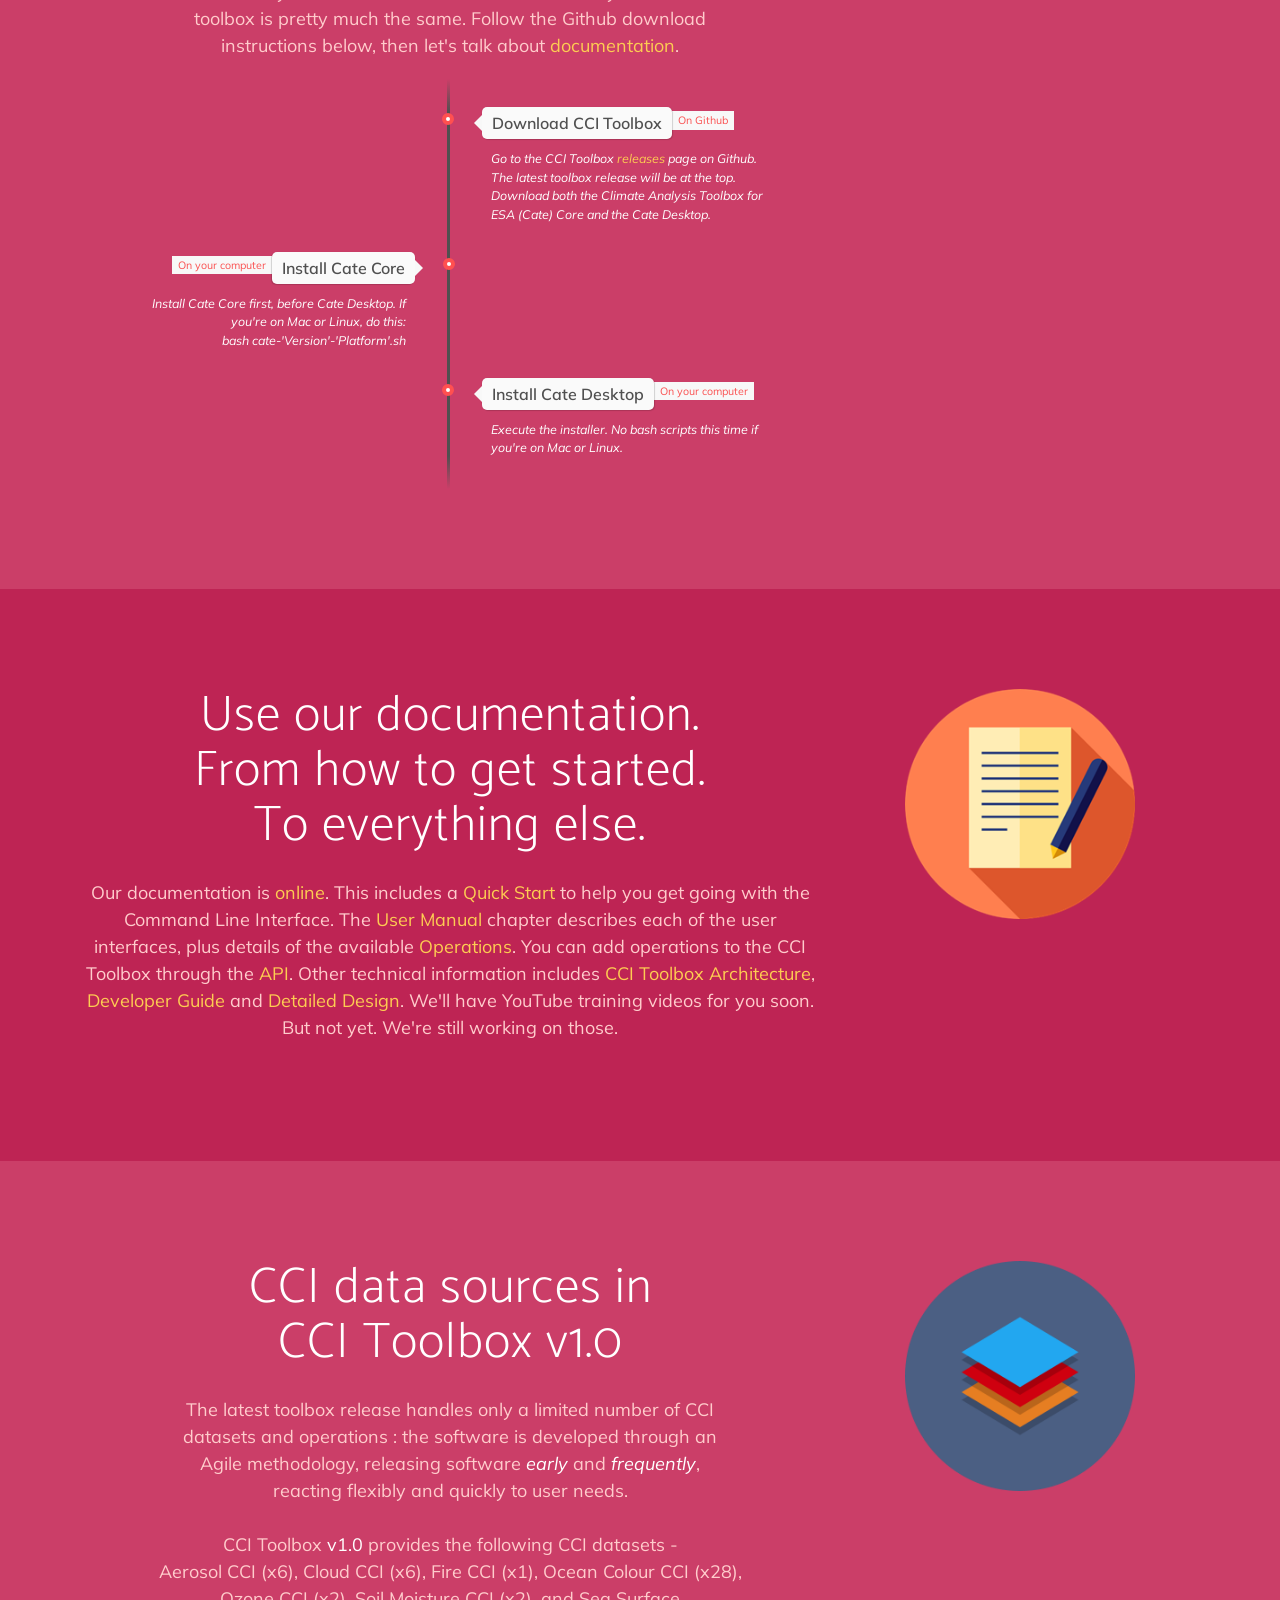
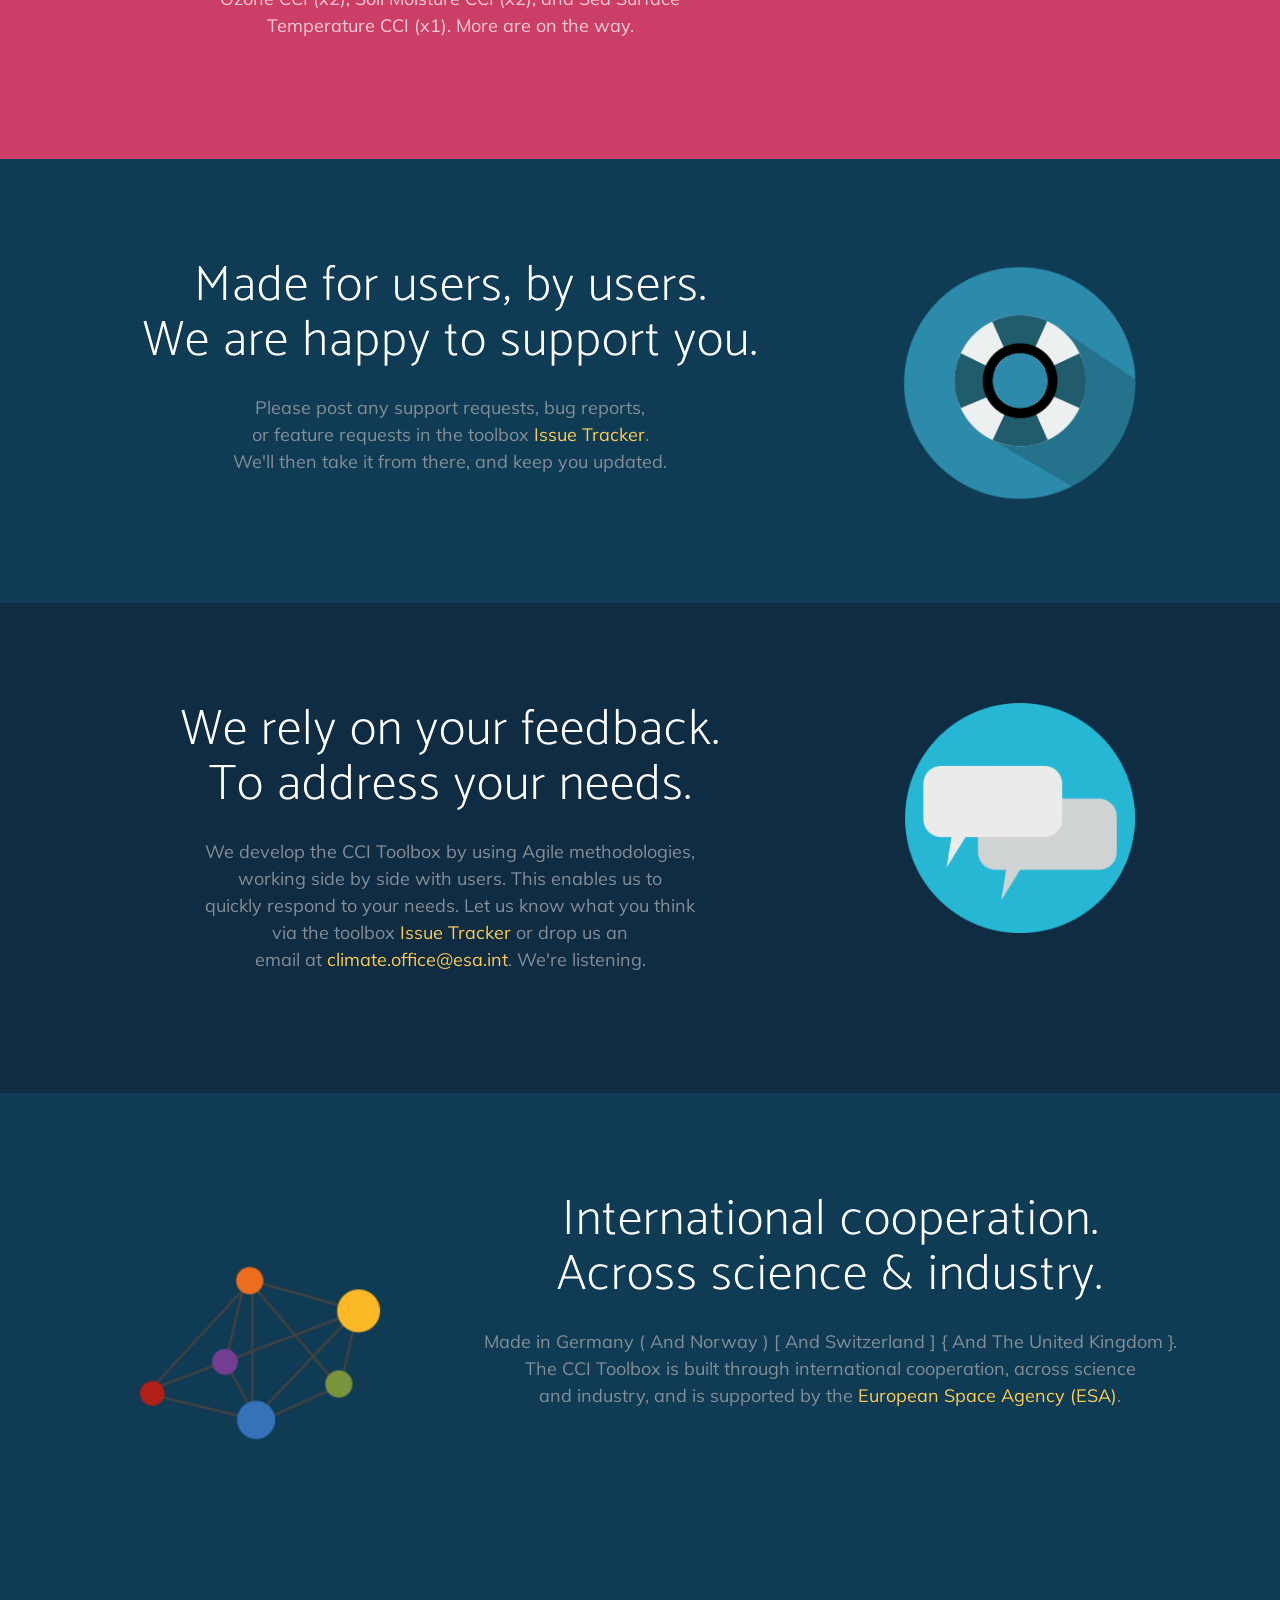
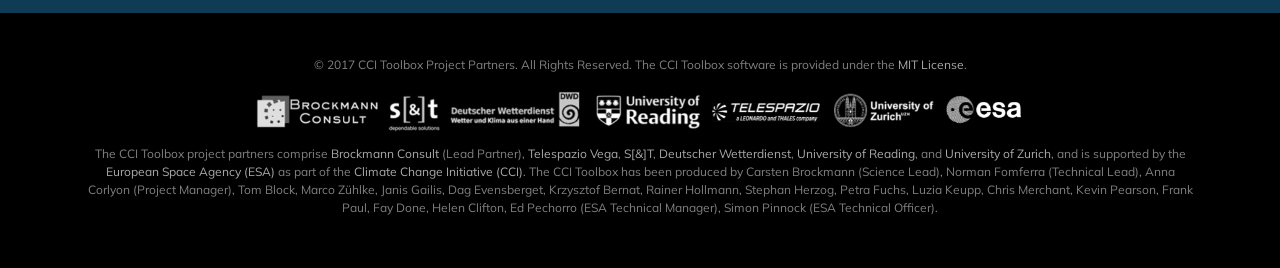
==== commit 6c3da6ec: "Revert "Simple graphical display of available datasets." This reverts commit 95b286d3128d4209b2c6a02" ====
--- a/index.html
+++ b/index.html
@@ -40,53 +40,6 @@
 
   <!-- Tailored Codepen.io snippets -->
   <style>
-
-  .box {
-    flex-flow: column;
-    width: 100%;
-    height: 20%;
-    margin: 0;
-  }
-  .col-item {
-    display: flex;
-    flex-flow: row;
-    width: 100%;
-    height: 100%;
-    margin: 0;
-    transition: flex 0.3s ease;
-  }
-  .item {
-    margin: 1px;
-    flex: 0.0000000001 2 50%;
-    border: 0px solid #dddddd;
-    box-sizing: border-box;
-    transition: flex 0.3s ease;
-  }
-  .col-item:hover {
-  //  flex: 1 1 100%;
-  }
-  .item:hover {
-  //  flex: 1 1 100%;
-  }
-
-  .bg1 {
-    background-color: #0D2C43;
-  }
-
-  .bg2 {
-    background-color: green;
-  }
-
-  .bg3 {
-    background-color: yellow;
-  }
-
-  .bg4 {
-    background-color: blue;
-  }
-
-
-
 
   .image-grid div {
     width: 25%;
@@ -1132,56 +1085,19 @@
               the software is developed through an <br>Agile methodology, releasing software
               <text style="color:White;font-style: italic;">early</text> and
               <text style="color:White;font-style: italic;">frequently</text>,
-              <br>reacting flexibly and quickly to user needs. The type and number<br> of
-              CCI datasets available via CCI Toolbox <text style="color:White;">v1.0</text> is displayed opposite.
-</p>
-<!--              CCI Toolbox <text style="color:White;">v1.0</text> provides the following CCI datasets - <br>Aerosol CCI (x6),
+              <br>reacting flexibly and quickly to user needs.
+<br><br>
+              CCI Toolbox <text style="color:White;">v1.0</text> provides the following CCI datasets - <br>Aerosol CCI (x6),
               Cloud CCI (x6), Fire CCI (x1),
               Ocean Colour CCI (x28),<br>
               Ozone CCI (x2),
               Soil Moisture CCI (x2), and
               Sea Surface <br>Temperature CCI (x1). More are on the way.
             </p>
--->
           </div>
           <div class="col-md-4">
-            <div class="box">
-              <div class="col-item">
-                <div class="item bg1">
-                  <p style="color:#FFCCCC;font-size:0.95em;text-align:center;vertical-align:middle;padding-top:20px;">
-                    Aerosol CCI<br>6
-                </p></div>
-                <div class="item bg1">
-                  <p style="color:#FFCCCC;font-size:0.95em;text-align:center;vertical-align:middle;padding-top:20px;">
-                  Cloud CCI<br>6</p></div>
-              </div>
-              <div class="col-item">
-                <div class="item bg1">
-                  <p style="color:#FFCCCC;font-size:0.95em;text-align:center;vertical-align:middle;padding-top:20px;">
-                  Fire CCI<br>1</p></div>
-                <div class="item bg1">
-                  <p style="color:#FFCCCC;font-size:0.95em;text-align:center;vertical-align:middle;padding-top:20px;">
-                  Ocean Colour CCI<br>28</p></div>
-              </div>
-              <div class="col-item">
-                <div class="item bg1">
-                  <p style="color:#FFCCCC;font-size:0.95em;text-align:center;vertical-align:middle;padding-top:20px;">
-                  Ozone CCI<br>2</p></div>
-                <div class="item bg1">
-                  <p style="color:#FFCCCC;font-size:0.95em;text-align:center;vertical-align:middle;padding-top:20px;">
-                  Soil Moisture CCI<br>2</p></div>
-              </div>
-              <div class="col-item">
-                <div class="item bg1">
-                  <p style="color:#FFCCCC;font-size:0.95em;text-align:center;vertical-align:middle;padding-top:15px;">
-                  SST CCI<br>1</p></div>
-              </div>
-            </div>
-          </div>
-
-          <!--<div class="col-md-4">
               <img alt="githubLogo" src="img/if_stack_1287510.png" width="230" />
-          </div>-->
+          </div>
         </div>
       </div>
     </section>
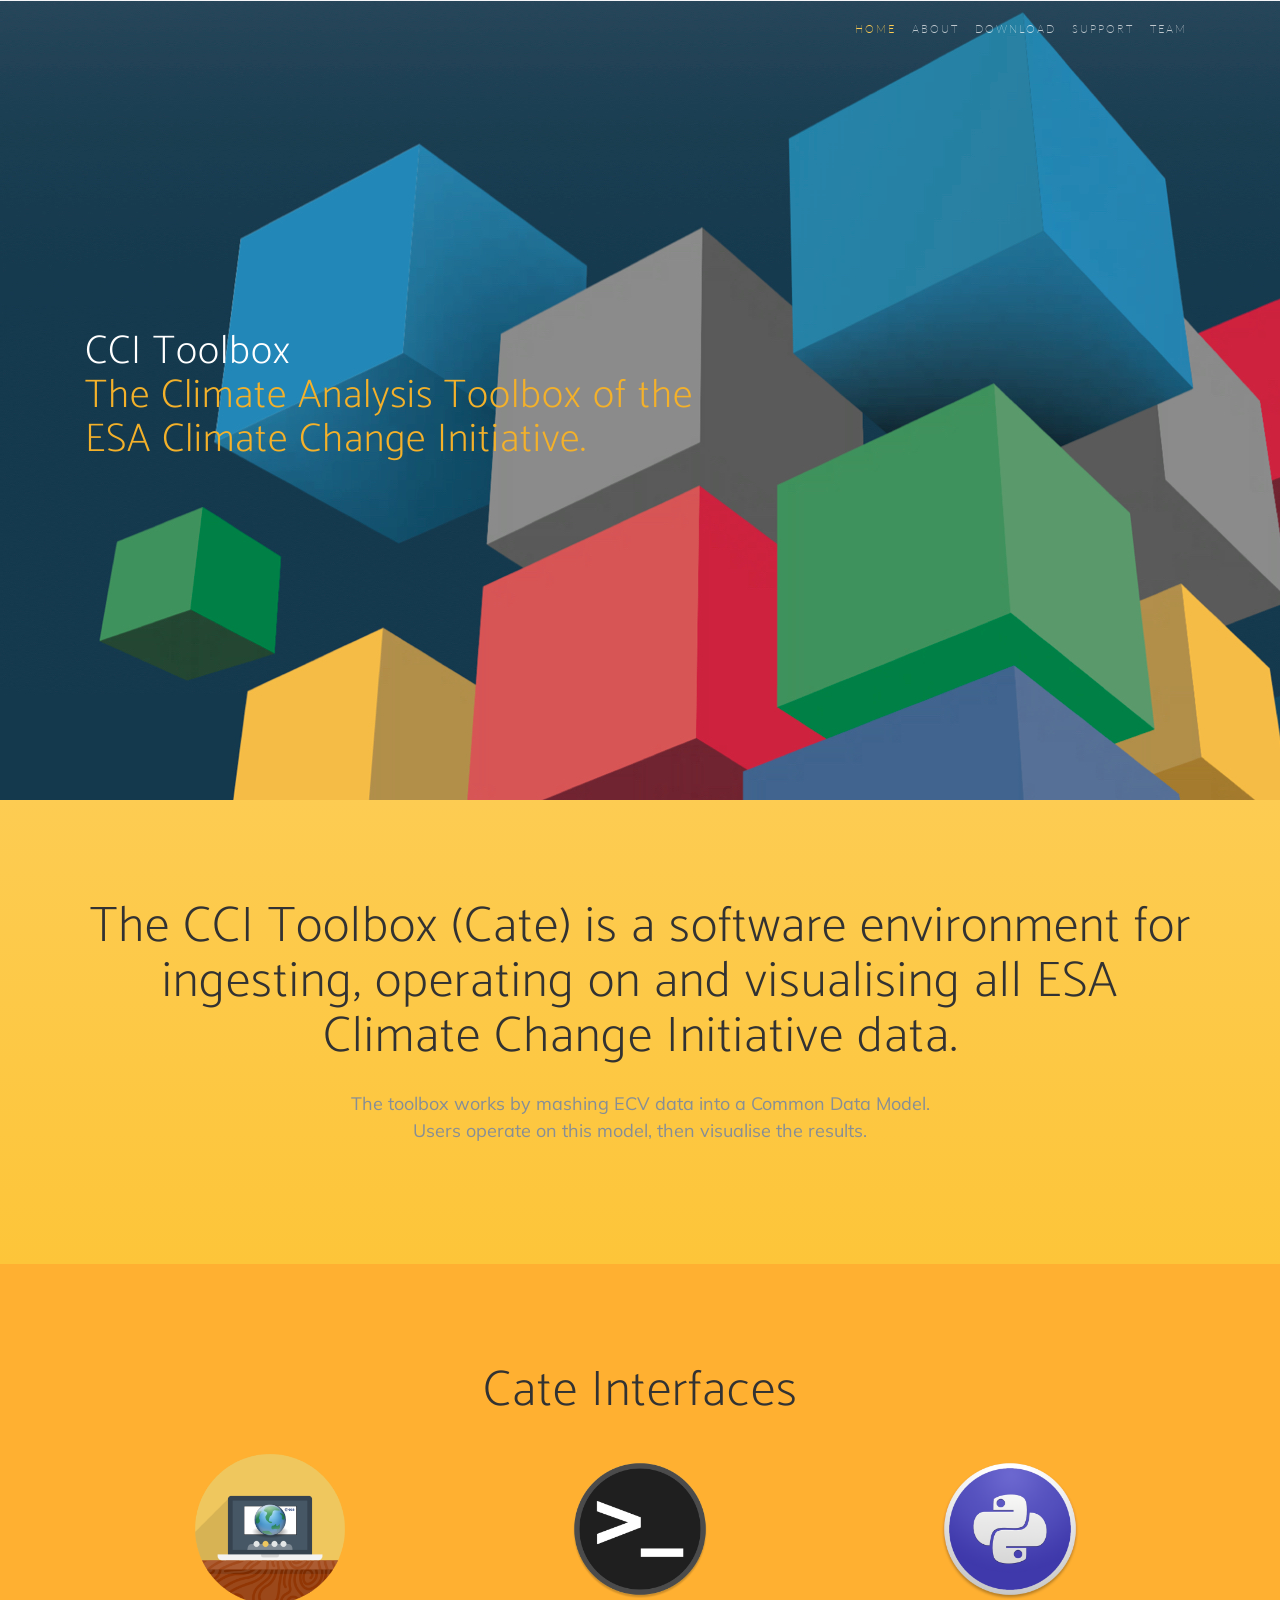
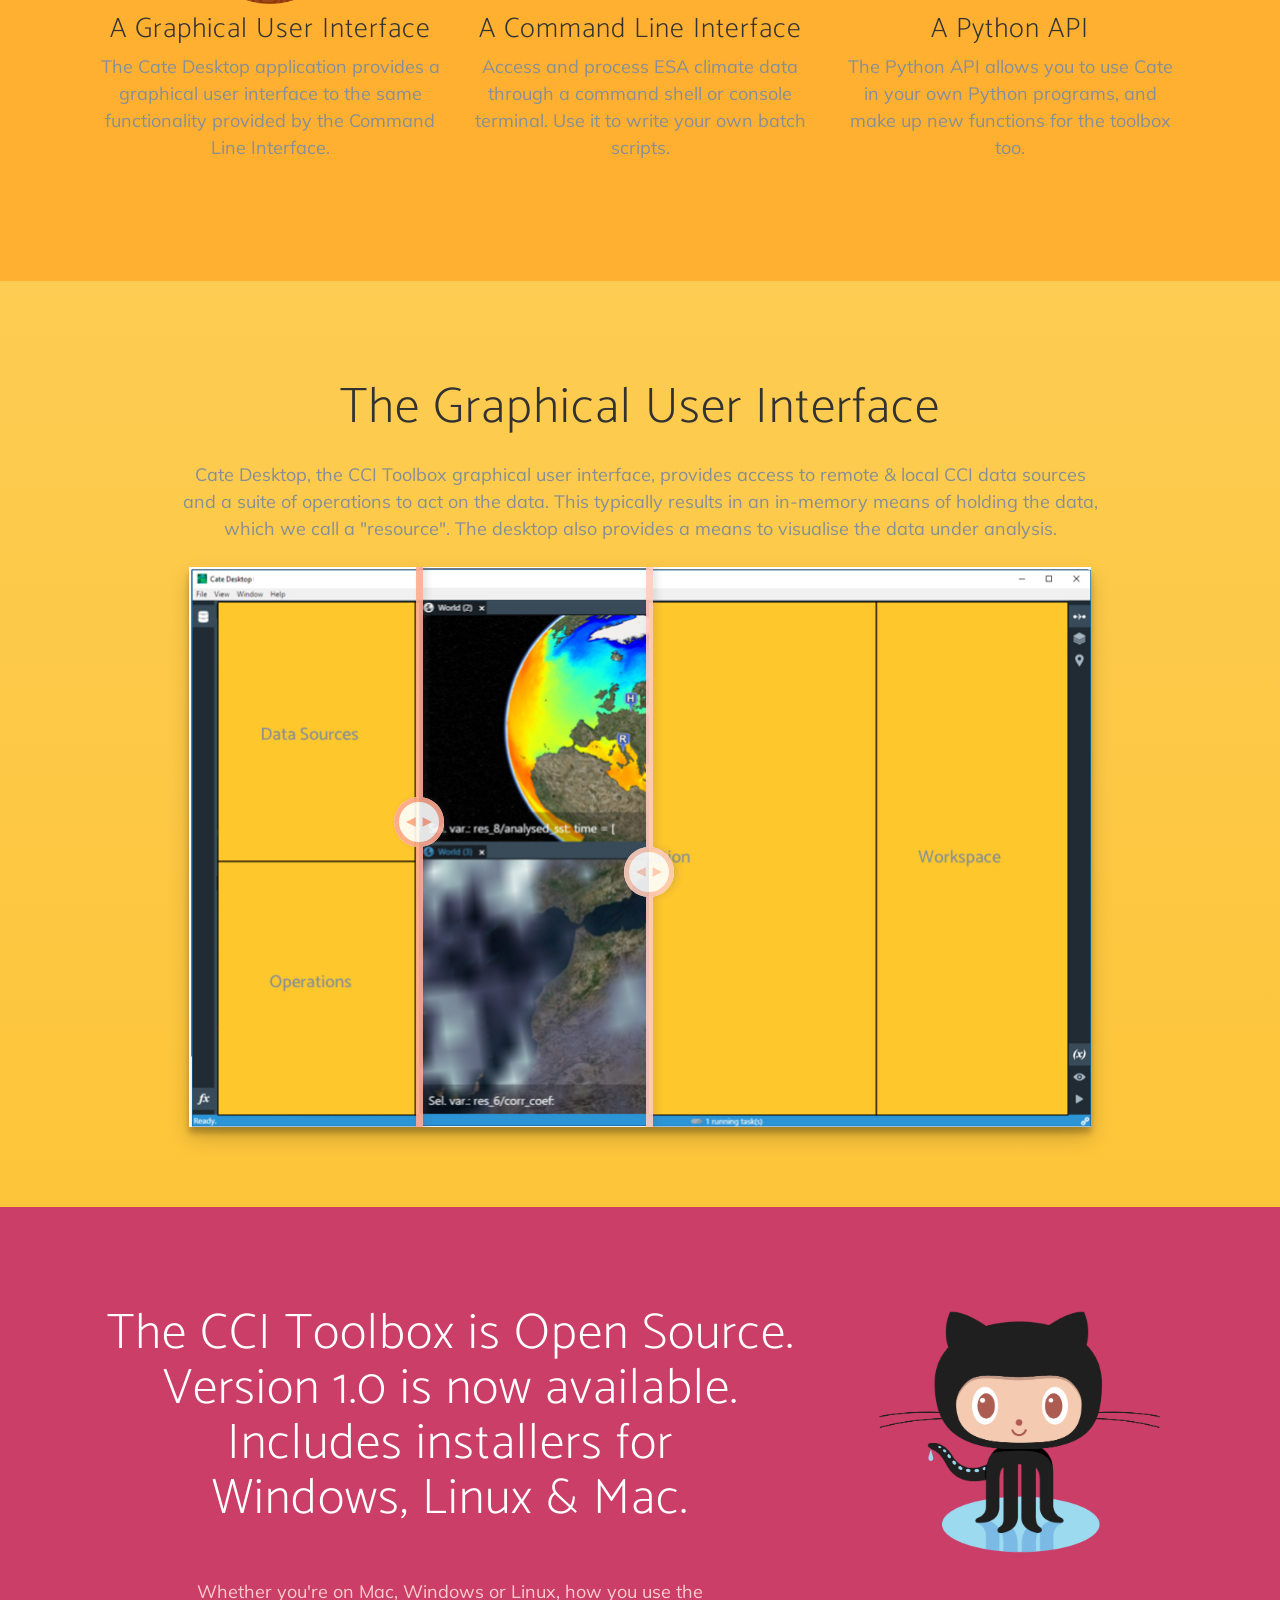
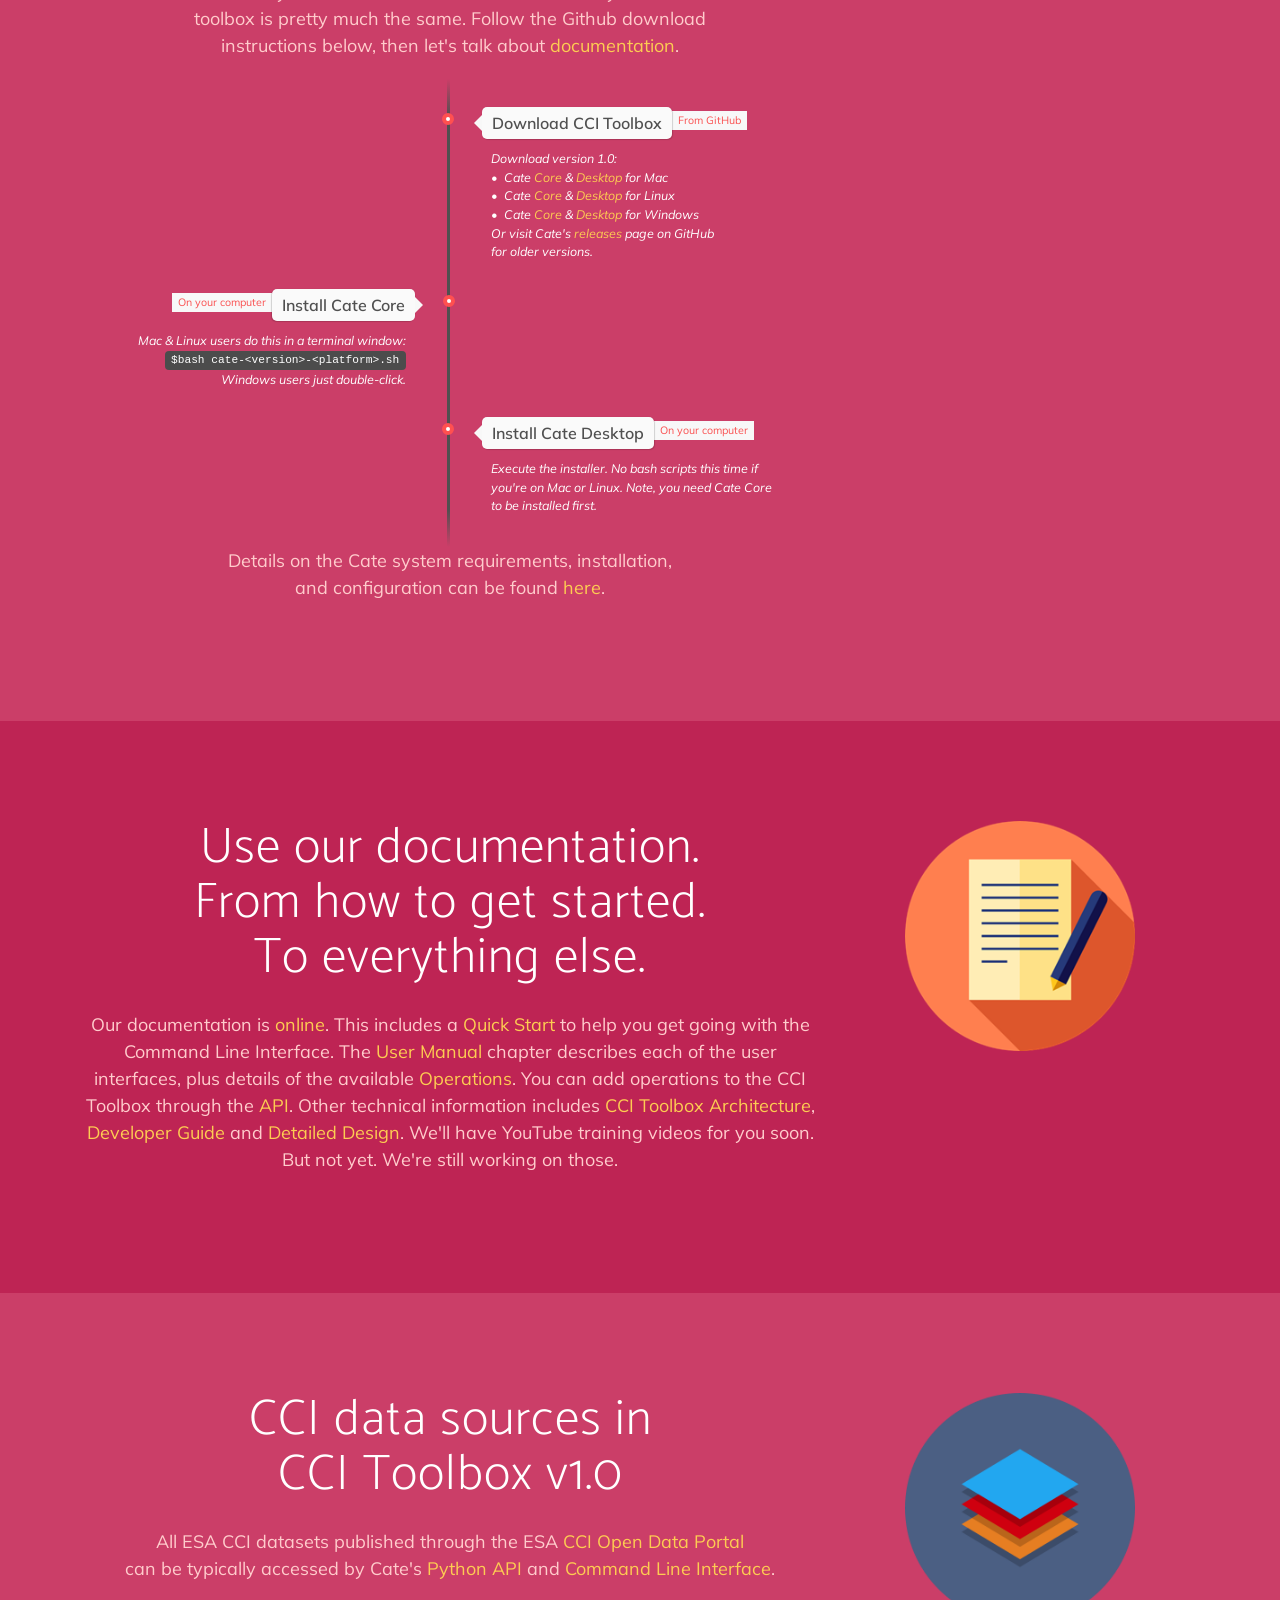
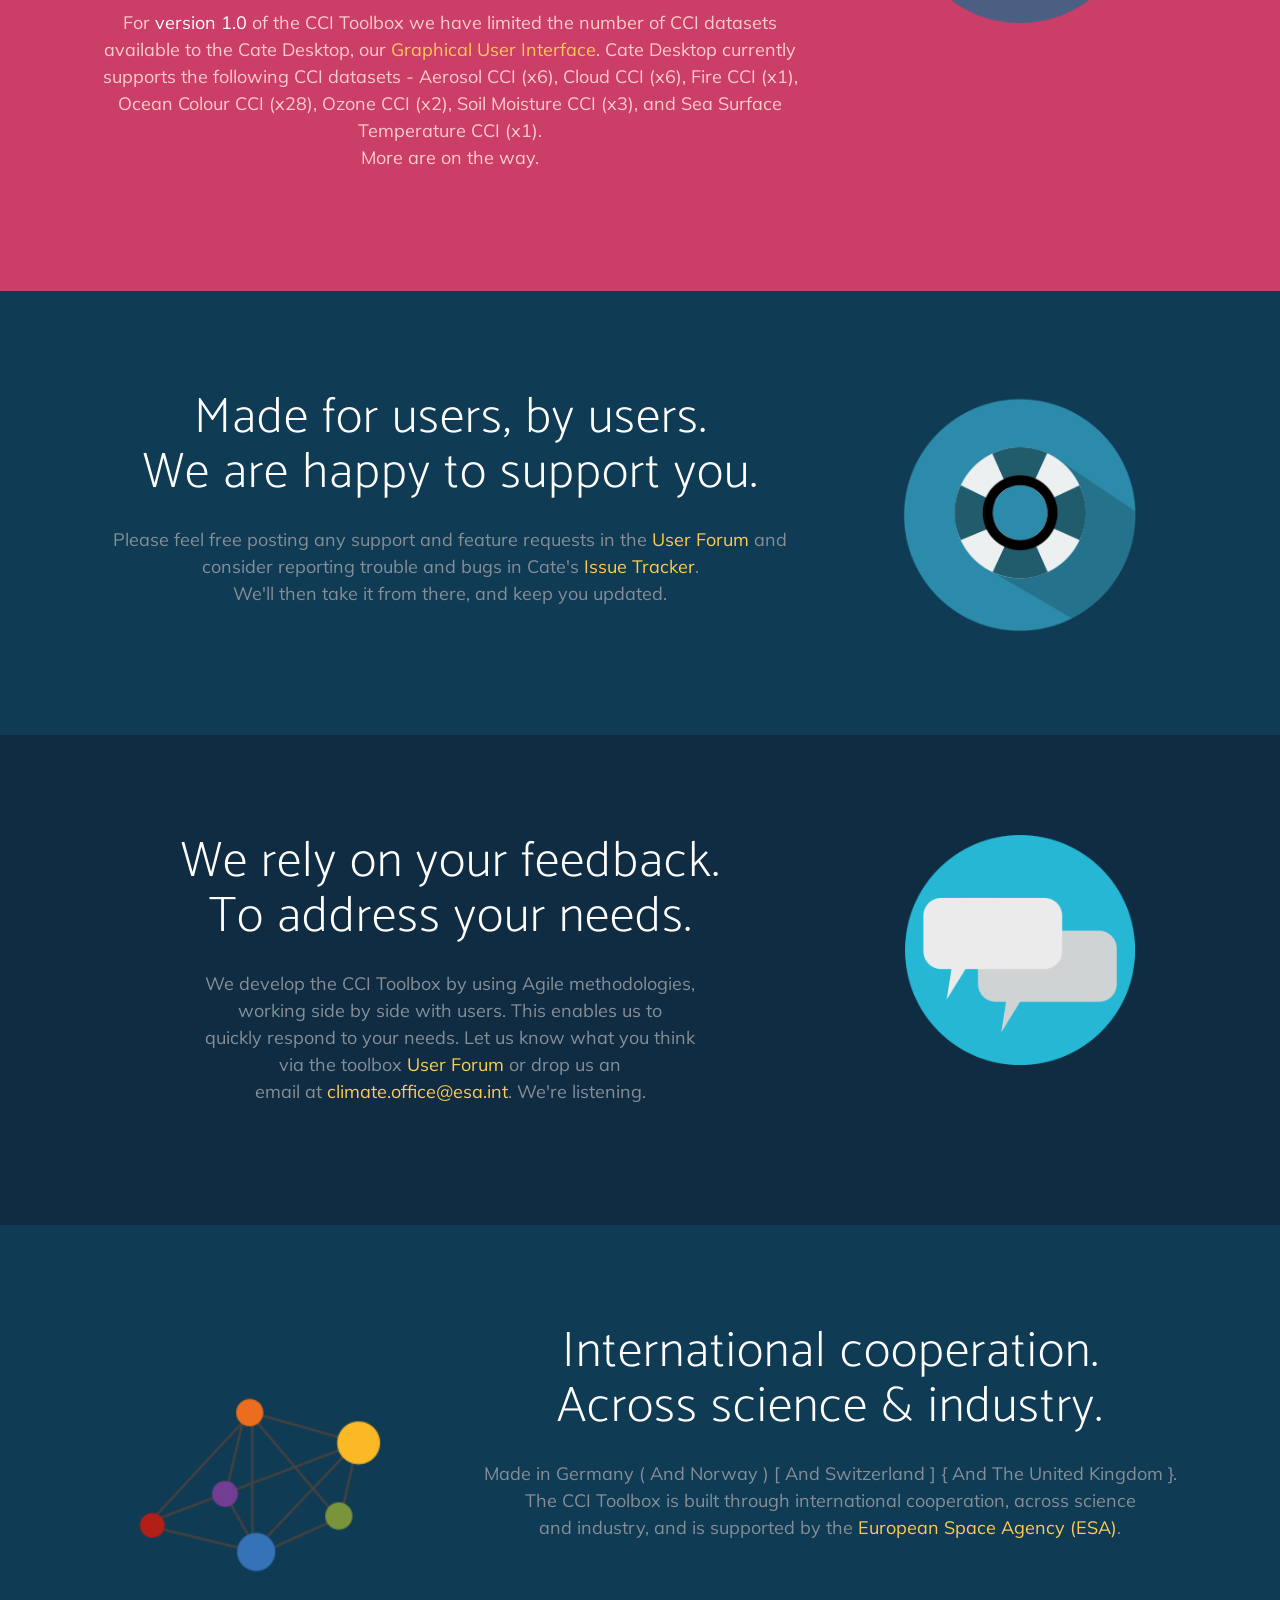
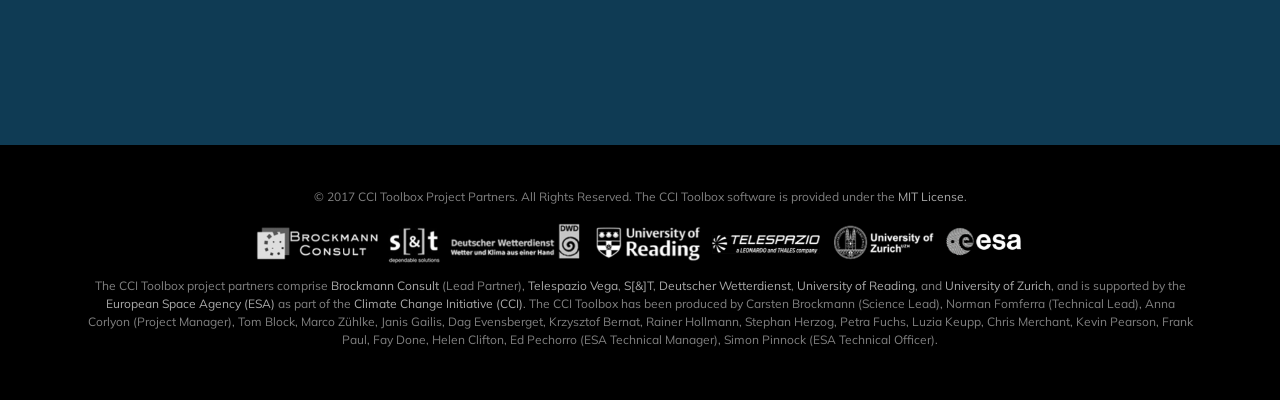
==== commit 95398bb0: "commit" ====
--- a/index.html
+++ b/index.html
@@ -2,18 +2,15 @@
 <html lang="en">
 
 <head>
-
-  <!-- Global Site Tag (gtag.js) - Google Analytics -->
-  <script async src="https://www.googletagmanager.com/gtag/js?id=UA-107847917-1"></script>
-  <script>
-    window.dataLayer = window.dataLayer || [];
-    function gtag(){dataLayer.push(arguments);}
-    gtag('js', new Date());
-
-    gtag('config', 'UA-107847917-1');
-  </script>
-
-  <link rel="shortcut icon" type="image/x-icon" href="cci-toolbox-favicon.png" />
+  <!-- Google Tag Manager -->
+  <script>(function(w,d,s,l,i){w[l]=w[l]||[];w[l].push({'gtm.start':
+  new Date().getTime(),event:'gtm.js'});var f=d.getElementsByTagName(s)[0],
+  j=d.createElement(s),dl=l!='dataLayer'?'&l='+l:'';j.async=true;j.src=
+  'https://www.googletagmanager.com/gtm.js?id='+i+dl;f.parentNode.insertBefore(j,f);
+  })(window,document,'script','dataLayer','GTM-W4V93P8');</script>
+  <!-- End Google Tag Manager -->
+
+  <link rel="shortcut icon" type="image/x-icon" href="favicon.png" />
 
   <meta charset="utf-8">
   <meta name="viewport" content="width=device-width, initial-scale=1, shrink-to-fit=no">
@@ -321,7 +318,7 @@
     z-index: 15;
   }}
 
-  @media screen and (min-width: 400px ?? max-width: 660px) {
+  @media screen and (min-width: 400px), screen and (max-width: 660px) {
     .direction-l .desc,
     .direction-r .desc {
     	margin: 1em 4em 0 4em;
@@ -808,6 +805,11 @@
 </head>
 
 <body id="page-top">
+
+  <!-- Google Tag Manager (noscript) -->
+  <noscript><iframe src="https://www.googletagmanager.com/ns.html?id=GTM-W4V93P8"
+  height="0" width="0" style="display:none;visibility:hidden"></iframe></noscript>
+  <!-- End Google Tag Manager (noscript) -->
 
   <!-- Navigation -->
 
@@ -861,8 +863,8 @@
     <section class="contact bg-primary text-center" id="about">
       <div class="container">
         <div class="row">
-          <div class="col-md-10 mx-auto">
-            <h2>The CCI Toolbox is a software environment for ingesting,
+          <div class="col-md-12 mx-auto">
+            <h2>The CCI Toolbox (Cate) is a software environment for ingesting,
               operating on and visualising all ESA Climate Change Initiative data.
             </h2>
             <p class="text-muted">
@@ -876,11 +878,11 @@
 
     <!-- Interfaces panel -->
 
-    <section class="contact text-center" style="background-color:#FFB031">
+    <section class="contact text-center" id="interfaces" style="background-color:#FFB031">
       <div class="container">
         <div class="row">
           <div class="col-lg-12 my-auto text-center">
-            <h2>CCI Toolbox Interfaces</h2>
+            <h2>Cate Interfaces</h2>
           </div>
         </div>
         <div class="row">
@@ -889,29 +891,29 @@
               <div class="row">
                 <div class="col-lg-4">
                   <div class="feature-item">
-                    <img src="img/mockgui.png" width="170" style="padding:10px")>
+                    <img src="img/mockgui.png" width="170" style="padding:10px" )>
                     <h3>A Graphical User Interface</h3>
-                    <p class="text-muted">A desktop application providing
-                      a graphical interface to the same functionality
+                    <p class="text-muted">The Cate Desktop application provides
+                      a graphical user interface to the same functionality
                       provided by the Command Line Interface.
                     </p>
                   </div>
                 </div>
                 <div class="col-lg-4">
                   <div class="feature-item">
-                    <img src="img/Terminal-icon.png" width="170" style="padding:10px")>
+                    <img src="img/Terminal-icon.png" width="170" style="padding:10px" )>
                     <h3>A Command Line Interface</h3>
                     <p class="text-muted">Access and process ESA climate data
-                      through a command shell or console terminal,
-                      and can also be used to write batch scripts.</p>
+                      through a command shell or console terminal.
+                      Use it to write your own batch scripts.</p>
                   </div>
                 </div>
                 <div class="col-lg-4">
                   <div class="feature-item">
-                    <img src="img/Python-icon.png" width="170" style="padding:10px")>
+                    <img src="img/Python-icon.png" width="170" style="padding:10px" )>
                     <h3>A Python API</h3>
                     <p class="text-muted">
-                    The Python API allows you to use the CCI Toolbox in your own Python programs,
+                    The Python API allows you to use Cate in your own Python programs,
                     and make up new functions for the toolbox too.</p>
                   </div>
                 </div>
@@ -929,9 +931,9 @@
           <div class="col-md-10 mx-auto">
             <h2>The Graphical User Interface</h2>
             <p class="text-muted">
-              The CCI Toolbox graphical desktop provides access to remote & local CCI data sources and a
-              suite of operations to act on the data. This typically results in an in-memory
-              means of holding the data, which we call a 'resource'. The desktop also
+              Cate Desktop, the CCI Toolbox graphical user interface, provides access to remote & local CCI
+              data sources and a suite of operations to act on the data. This typically results in an in-memory
+              means of holding the data, which we call a "resource". The desktop also
               provides a means to visualise the data under analysis.
             </p>
             <br>
@@ -991,15 +993,16 @@
             		<div class="direction-r">
             			<div class="flag-wrapper">
             				<span class="flag">Download CCI Toolbox</span>
-            				<span class="time-wrapper">
-                      <span class="time">On Github</span>
-                    </span>
+            				<span class="time-wrapper"><span class="time">From GitHub</span></span>
             			</div>
-            			<div class="desc">Go to the CCI Toolbox
-                    <a href="https://github.com/CCI-Tools/cate/releases">releases</a> page
-                    on Github. The latest toolbox release will be at the top.
-                    Download both the Climate Analysis Toolbox for ESA (Cate) Core and the Cate Desktop.
-                  </div>
+            			<div class="desc">
+                            Download version 1.0:<br/>
+                            &#8226;&nbsp;&nbsp;Cate <a href="https://github.com/CCI-Tools/cate/releases/download/v1.0.0/cate-1.0.0-MacOSX-x86_64.sh">Core</a> & <a href="https://github.com/CCI-Tools/cate/releases/download/v1.0.0/Cate.Desktop-1.0.0.dmg">Desktop</a> for Mac<br/>
+                            &#8226;&nbsp;&nbsp;Cate <a href="https://github.com/CCI-Tools/cate/releases/download/v1.0.0/cate-1.0.0-Linux-x86_64.sh">Core</a> & <a href="https://github.com/CCI-Tools/cate/releases/download/v1.0.0/cate-desktop-1.0.0-x86_64.AppImage">Desktop</a> for Linux<br/>
+                            &#8226;&nbsp;&nbsp;Cate <a href="https://github.com/CCI-Tools/cate/releases/download/v1.0.0/cate-1.0.0-Windows-x86_64.exe">Core</a> & <a href="https://github.com/CCI-Tools/cate/releases/download/v1.0.0/Cate.Desktop.Setup.1.0.0.exe">Desktop</a> for Windows<br/>
+                            Or visit Cate's <a href="https://github.com/CCI-Tools/cate/releases">releases</a>
+                            page on GitHub <br>for older versions.
+                        </div>
             		</div>
             	</li>
 
@@ -1012,28 +1015,34 @@
                       <span class="time">On your computer</span>
                     </span>
             			</div>
-            			<div class="desc">Install Cate Core first, before Cate Desktop. If you're
-                    on Mac or Linux, do this:<br>
-                    bash cate-'Version'-'Platform'.sh
-                  </div>
+            			<div class="desc">Mac & Linux users do this in a terminal window:<br/>
+                          <code style="color:white;font-style:normal;background-color:#4C4C4C;">
+                            $bash cate-&lt;version&gt;-&lt;platform&gt;.sh</code><br/>
+                            Windows users just double-click.
+                        </div>
             		 </div>
             	</li>
 
             	<!-- 3 -->
               <li>
-            		<div class="direction-r">
+                  <div class="direction-r">
             			<div class="flag-wrapper">
             				<span class="flag">Install Cate Desktop</span>
             				<span class="time-wrapper">
-                      <span class="time">On your computer</span>
-                    </span>
+                                <span class="time">On your computer</span>
+                            </span>
             			</div>
             			<div class="desc">Execute the installer. No bash scripts this time if you're on Mac or Linux.
-                  </div>
+                            Note, you need Cate Core to be installed first.
+                        </div>
             	  </div>
                </li>
              </ul>
            </div>
+              <p style="color:#FFCCCC">
+                  Details on the Cate system requirements, installation, <br>and configuration can be found
+                  <a href="http://cate.readthedocs.io/en/latest/user_manual/um_setup.html">here</a>.
+              </p>
           </div>
           <div class="col-md-4 text-center ">
             <img alt="githubLogo" src="img/Octocat.png" width="300" style="padding:0px"/><br>
@@ -1051,19 +1060,19 @@
             <h2>Use our documentation.<br>From how to get started.<br>To everything else.<br></h2>
             <p style="color:#F4B12A"></p>
             <p style="color:#FFCCCC">
-              Our documentation is <a href="http://ect-core.readthedocs.io/en/latest/index.html">online</a>.
-              This includes a <a href="http://ect-core.readthedocs.io/en/latest/quick_start.html">Quick Start</a> to help
+              Our documentation is <a href="http://cate.readthedocs.io/en/latest/index.html">online</a>.
+              This includes a <a href="http://cate.readthedocs.io/en/latest/quick_start.html">Quick Start</a> to help
               you get going with the Command Line Interface.
 
-              The <a href="http://ect-core.readthedocs.io/en/latest/user_manual.html">User Manual</a> chapter describes
+              The <a href="http://cate.readthedocs.io/en/latest/user_manual.html">User Manual</a> chapter describes
               each of the user interfaces, plus details of the available
-              <a href="http://ect-core.readthedocs.io/en/latest/op_specs.html">Operations</a>.
+              <a href="http://cate.readthedocs.io/en/latest/op_specs.html">Operations</a>.
 
               You can add operations to the CCI Toolbox through the
-              <a href="http://ect-core.readthedocs.io/en/latest/api_reference.html">API</a>. Other technical information
-              includes <a href="http://ect-core.readthedocs.io/en/latest/architecture.html">CCI Toolbox
-              Architecture</a>, <a href="http://ect-core.readthedocs.io/en/latest/developer_guide.html">Developer
-              Guide</a> and <a href="http://ect-core.readthedocs.io/en/latest/detailed_design.html">Detailed Design</a>.
+              <a href="http://cate.readthedocs.io/en/latest/api_reference.html">API</a>. Other technical information
+              includes <a href="http://cate.readthedocs.io/en/latest/architecture.html">CCI Toolbox
+              Architecture</a>, <a href="http://cate.readthedocs.io/en/latest/developer_guide.html">Developer
+              Guide</a> and <a href="http://cate.readthedocs.io/en/latest/detailed_design.html">Detailed Design</a>.
               We'll have YouTube training videos for you soon. But not yet. We're still working on those.
             </p>
           </div>
@@ -1078,22 +1087,26 @@
       <div class="container">
         <div class="row">
           <div class="col-md-8">
-            <h2>CCI data sources in</br> CCI Toolbox v1.0<br></h2>
+            <h2>CCI data sources in<br/>CCI Toolbox v1.0</h2>
             <p style="color:#F4B12A"></p>
             <p style="color:#FFCCCC">
-              The latest toolbox release handles only a limited number of CCI <br>datasets and operations :
-              the software is developed through an <br>Agile methodology, releasing software
-              <text style="color:White;font-style: italic;">early</text> and
-              <text style="color:White;font-style: italic;">frequently</text>,
-              <br>reacting flexibly and quickly to user needs.
-<br><br>
-              CCI Toolbox <text style="color:White;">v1.0</text> provides the following CCI datasets - <br>Aerosol CCI (x6),
+              All ESA CCI datasets published through the
+              ESA <a href="http://cci.esa.int/data">CCI Open Data Portal</a><br>
+              can be typically accessed by Cate's
+              <a class="js-scroll-trigger" href="#interfaces">Python API</a>
+              and
+              <a class="js-scroll-trigger" href="#interfaces">Command Line Interface</a>.
+              <br/><br/>
+              For <text style="color:White;">version 1.0</text> of the CCI Toolbox
+              we have limited the number of CCI datasets available
+              to the Cate Desktop, our
+              <a class="js-scroll-trigger" href="#interfaces">Graphical User Interface</a>.
+              Cate Desktop currently supports the following CCI datasets - Aerosol CCI (x6),
               Cloud CCI (x6), Fire CCI (x1),
-              Ocean Colour CCI (x28),<br>
+              Ocean Colour CCI (x28),
               Ozone CCI (x2),
-              Soil Moisture CCI (x2), and
-              Sea Surface <br>Temperature CCI (x1). More are on the way.
-            </p>
+              Soil Moisture CCI (x3), and
+              Sea Surface Temperature CCI (x1).<br> More are on the way.
           </div>
           <div class="col-md-4">
               <img alt="githubLogo" src="img/if_stack_1287510.png" width="230" />
@@ -1104,14 +1117,15 @@
 
     <!-- Support panel -->
 
-    <section class="contact" id="support" id="download" style="color:#ffffff;background-color:#0F3B54">
+    <section class="contact" id="support" style="color:#ffffff;background-color:#0F3B54">
       <div class="container">
         <div class="row">
           <div class="col-md-8">
             <h2>Made for users, by users. <br>We are happy to support you.</h2>
             <p class="text-muted">
-              Please post any support requests, bug reports, <br> or feature requests in the toolbox
-              <a href="https://github.com/CCI-Tools/cate/issues">Issue Tracker</a>.<br>
+              Please feel free posting any support and feature requests in the
+              <a href="https://groups.google.com/forum/#!forum/cci-tools">User Forum</a> and<br/>
+              consider reporting trouble and bugs in Cate's <a href="https://github.com/CCI-Tools/cate/issues">Issue Tracker</a>.<br>
               We'll then take it from there, and keep you updated.
             </p>
           </div>
@@ -1124,7 +1138,7 @@
 
     <!-- Feedback panel -->
 
-    <section class="contact" id="download" style="color:#ffffff;background-color:#0F2C43">
+    <section class="contact" id="feedback" style="color:#ffffff;background-color:#0F2C43">
       <div class="container">
         <div class="row">
           <div class="col-md-8">
@@ -1132,8 +1146,8 @@
             </h2>
             <p class="text-muted">
               We develop the CCI Toolbox by using Agile methodologies, <br> working side by side with users.
-              This enables us to <br>quickly respond to your needs. Let us know what you think
-              <br> via the toolbox <a href="https://github.com/CCI-Tools/cate/issues">Issue Tracker</a> or
+              This enables us to <br/>quickly respond to your needs. Let us know what you think
+              <br> via the toolbox <a href="https://groups.google.com/forum/#!forum/cci-tools">User Forum</a> or
               drop us an <br>email at
               <a href="mailto:climate.office@esa.int?cc=team@ccitools.org?subject=CCI%20Toolbox%20Feedback" target="_top">
               climate.office@esa.int</a>. We're listening.
@@ -1148,7 +1162,7 @@
 
     <!-- Team panel -->
 
-    <section class="contact" id="team" id="download" style="color:#ffffff;background-color:#0F3B54">
+    <section class="contact" id="team" style="color:#ffffff;background-color:#0F3B54">
       <div class="container">
         <div class="row">
           <div class="col-md-4">
@@ -1176,7 +1190,7 @@
           The CCI Toolbox software is provided under the <a style="color:#aaaaaa" href="https://opensource.org/licenses/MIT">
           MIT License</a>.</p>
           <div>
-            <img src="img/partnersInvert2.png" width="810" style="padding:10px")>
+            <img src="img/partnersInvert2.png" width="810" style="padding:10px" )>
           </div>
           <p>
           The CCI Toolbox project partners comprise
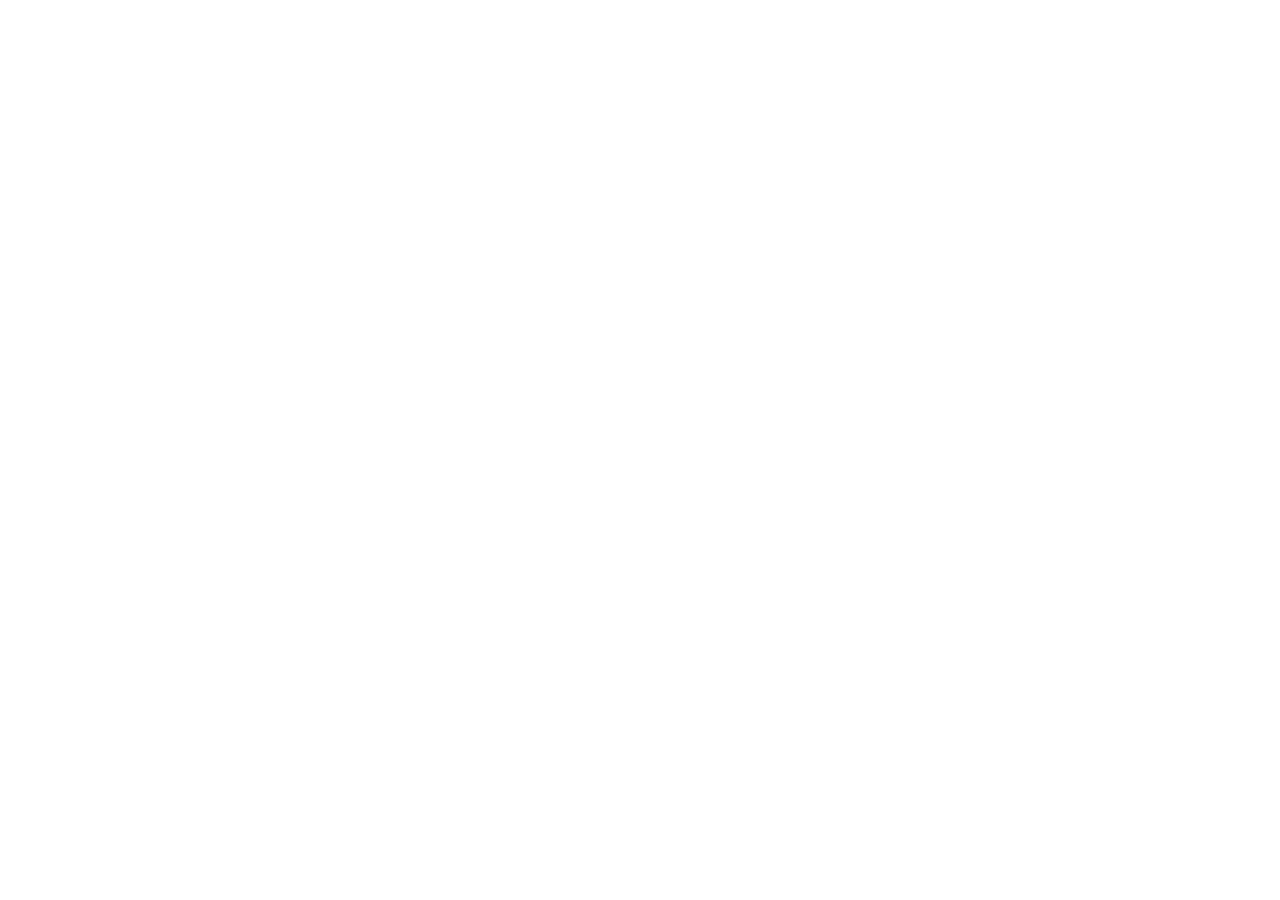
==== commit bb7c7763: "redirect" ====
--- a/index.html
+++ b/index.html
@@ -1,4 +1,10 @@
 <!DOCTYPE html>
+
+<!-- Redirect the user to <new_url>-->
+<meta http-equiv="refresh" content="0; url=https://cci-tools.github.io/">
+<!-- Make it know that <new_url> is the canonical URL -->
+<link rel="canonical" href="https://cci-tools.github.io/" />
+  
 <html lang="en">
 
 <head>
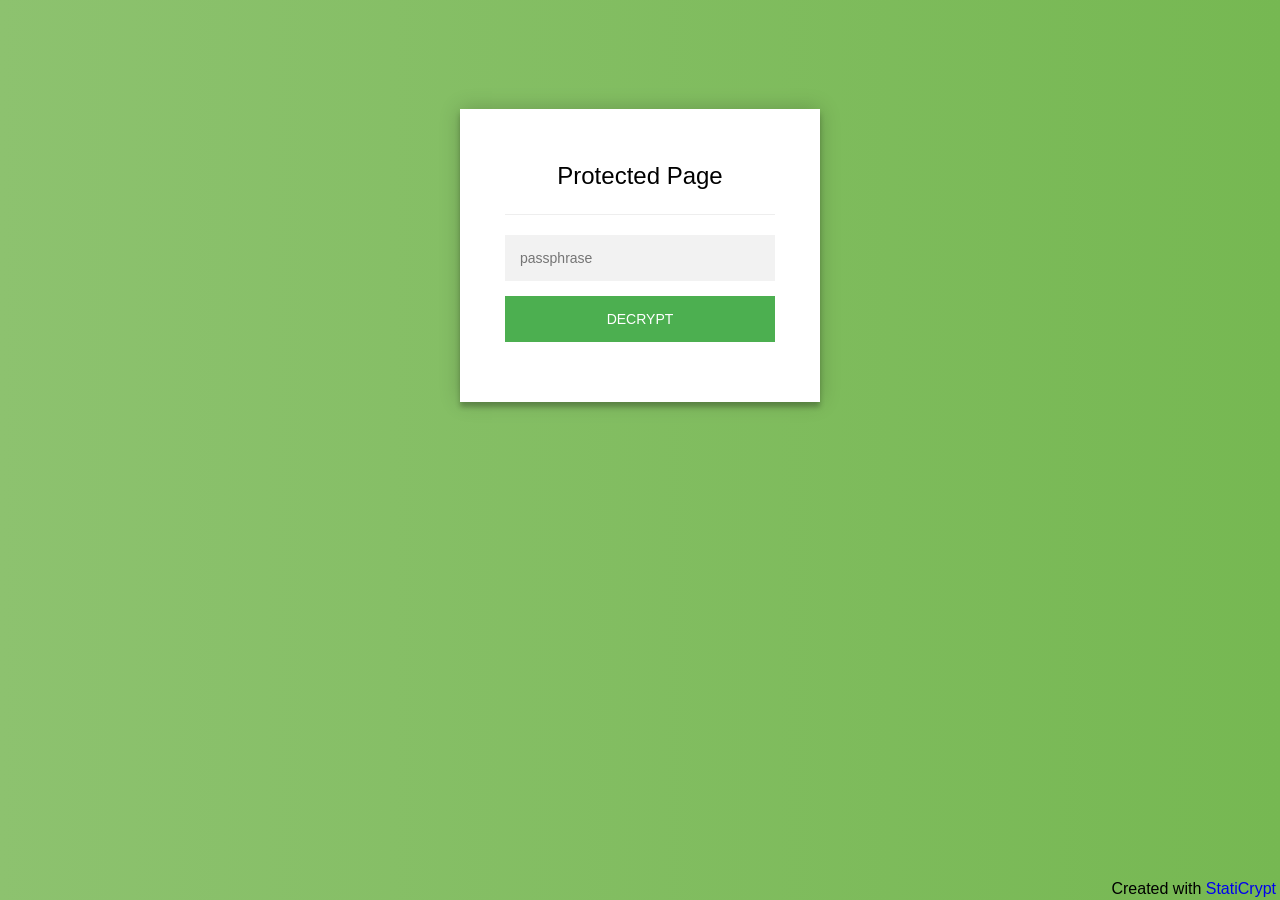
==== commit 056c5410: "Update index.html" ====
--- a/index.html
+++ b/index.html
@@ -1,1340 +1,6160 @@
-<!DOCTYPE html>
-
-<!-- Redirect the user to <new_url>-->
-<meta http-equiv="refresh" content="0; url=https://cci-tools.github.io/">
-<!-- Make it know that <new_url> is the canonical URL -->
-<link rel="canonical" href="https://cci-tools.github.io/" />
-  
-<html lang="en">
-
+
+<!doctype html>
+<html class="staticrypt-html">
 <head>
-  <!-- Google Tag Manager -->
-  <script>(function(w,d,s,l,i){w[l]=w[l]||[];w[l].push({'gtm.start':
-  new Date().getTime(),event:'gtm.js'});var f=d.getElementsByTagName(s)[0],
-  j=d.createElement(s),dl=l!='dataLayer'?'&l='+l:'';j.async=true;j.src=
-  'https://www.googletagmanager.com/gtm.js?id='+i+dl;f.parentNode.insertBefore(j,f);
-  })(window,document,'script','dataLayer','GTM-W4V93P8');</script>
-  <!-- End Google Tag Manager -->
-
-  <link rel="shortcut icon" type="image/x-icon" href="favicon.png" />
-
-  <meta charset="utf-8">
-  <meta name="viewport" content="width=device-width, initial-scale=1, shrink-to-fit=no">
-  <meta name="description" content="">
-  <meta name="author" content="">
-
-  <title>CCI Toolbox</title>
-
-  <!-- Bootstrap core CSS -->
-  <link href="vendor/bootstrap/css/bootstrap.min.css" rel="stylesheet">
-
-  <!-- Custom fonts for this template -->
-  <link rel="stylesheet" href="vendor/font-awesome/css/font-awesome.min.css">
-  <link rel="stylesheet" href="vendor/simple-line-icons/css/simple-line-icons.css">
-  <link href="https://fonts.googleapis.com/css?family=Lato" rel="stylesheet">
-  <link href="https://fonts.googleapis.com/css?family=Catamaran:100,200,300,400,500,600,700,800,900" rel="stylesheet">
-  <link href="https://fonts.googleapis.com/css?family=Muli" rel="stylesheet">
-
-  <!-- Plugin CSS -->
-  <link rel="stylesheet" href="device-mockups/device-mockups.min.css">
-
-  <!-- Custom styles for this template -->
-  <link href="css/new-age.min.css" rel="stylesheet">
-
-  <!-- Tailored Codepen.io snippets -->
-  <style>
-
-  .image-grid div {
-    width: 25%;
-    height: 240px;
-    background-repeat: no-repeat;
-    background-size: cover;
-    background-position: center center;
-    line-height: 1.6em;
-  }
-
-  .image-grid {
-    display: flex;
-    flex-wrap: wrap;
-  }
-
-  @media screen and (max-width: 400px) {
-    .image-grid {
-      flex-direction: column;
-      flex-wrap: no-wrap;
+    <meta charset="utf-8">
+    <title>Protected Page</title>
+    <meta name="viewport" content="width=device-width, initial-scale=1">
+
+    <!-- do not cache this page -->
+    <meta http-equiv="cache-control" content="max-age=0"/>
+    <meta http-equiv="cache-control" content="no-cache"/>
+    <meta http-equiv="expires" content="0"/>
+    <meta http-equiv="expires" content="Tue, 01 Jan 1980 1:00:00 GMT"/>
+    <meta http-equiv="pragma" content="no-cache"/>
+
+    <style>
+        .staticrypt-hr {
+            margin-top: 20px;
+            margin-bottom: 20px;
+            border: 0;
+            border-top: 1px solid #eee;
+        }
+
+        .staticrypt-page {
+            width: 360px;
+            padding: 8% 0 0;
+            margin: auto;
+            box-sizing: border-box;
+        }
+
+        .staticrypt-form {
+            position: relative;
+            z-index: 1;
+            background: #FFFFFF;
+            max-width: 360px;
+            margin: 0 auto 100px;
+            padding: 45px;
+            text-align: center;
+            box-shadow: 0 0 20px 0 rgba(0, 0, 0, 0.2), 0 5px 5px 0 rgba(0, 0, 0, 0.24);
+        }
+
+        .staticrypt-form input {
+            outline: 0;
+            background: #f2f2f2;
+            width: 100%;
+            border: 0;
+            margin: 0 0 15px;
+            padding: 15px;
+            box-sizing: border-box;
+            font-size: 14px;
+        }
+
+        .staticrypt-form .staticrypt-decrypt-button {
+            text-transform: uppercase;
+            outline: 0;
+            background: #4CAF50;
+            width: 100%;
+            border: 0;
+            padding: 15px;
+            color: #FFFFFF;
+            font-size: 14px;
+            cursor: pointer;
+        }
+
+        .staticrypt-form .staticrypt-decrypt-button:hover, .staticrypt-form .staticrypt-decrypt-button:active, .staticrypt-form .staticrypt-decrypt-button:focus {
+            background: #43A047;
+        }
+
+        .staticrypt-html {
+            height: 100%;
+        }
+
+        .staticrypt-body {
+            margin-bottom: 1em;
+            background: #76b852; /* fallback for old browsers */
+            background: -webkit-linear-gradient(right, #76b852, #8DC26F);
+            background: -moz-linear-gradient(right, #76b852, #8DC26F);
+            background: -o-linear-gradient(right, #76b852, #8DC26F);
+            background: linear-gradient(to left, #76b852, #8DC26F);
+            font-family: "Arial", sans-serif;
+            -webkit-font-smoothing: antialiased;
+            -moz-osx-font-smoothing: grayscale;
+        }
+
+        .staticrypt-instructions {
+            margin-top: -1em;
+            margin-bottom: 1em;
+        }
+
+        .staticrypt-title {
+            font-size: 1.5em;
+        }
+
+        .staticrypt-footer {
+            position: fixed;
+            height: 20px;
+            font-size: 16px;
+            padding: 2px;
+            bottom: 0;
+            left: 0;
+            right: 0;
+            margin-bottom: 0;
+        }
+
+        .staticrypt-footer p {
+            margin: 2px;
+            text-align: center;
+            float: right;
+        }
+
+        .staticrypt-footer a {
+            text-decoration: none;
+        }
+    </style>
+</head>
+
+<body class="staticrypt-body">
+<div class="staticrypt-page">
+    <div class="staticrypt-form">
+        <div class="staticrypt-instructions">
+            <p class="staticrypt-title">Protected Page</p>
+            <p></p>
+        </div>
+
+        <hr class="staticrypt-hr">
+
+        <form id="staticrypt-form" action="#" method="post">
+            <input id="staticrypt-password"
+                   type="password"
+                   name="password"
+                   placeholder="passphrase"
+                   autofocus/>
+
+            <input type="submit" class="staticrypt-decrypt-button" value="DECRYPT"/>
+        </form>
+    </div>
+
+</div>
+<footer class="staticrypt-footer">
+    <p class="pull-right">Created with <a href="https://robinmoisson.github.io/staticrypt">StatiCrypt</a></p>
+</footer>
+
+
+<script>/**
+ * Crypto JS 3.1.9-1
+ * Copied as is from https://cdnjs.cloudflare.com/ajax/libs/crypto-js/3.1.9-1/crypto-js.js
+ */
+
+;(function (root, factory) {
+    if (typeof exports === "object") {
+        // CommonJS
+        module.exports = exports = factory();
     }
-
-  .image-grid div { width: 100%; }
-
-  /* Timeline template for CCI Toolbox installation */
-
-  .timeline {
-    position: relative;
-    width: 660px;
-    margin: 0 auto;
-    margin-top: 20px;
-    padding: 1em 0;
-    list-style-type: none;
-  }
-
-  .timeline:before {
-    position: absolute;
-    left: 50%;
-    top: 0;
-    content: ' ';
-    display: block;
-    width: 6px;
-    height: 100%;
-    margin-left: -3px;
-    background: rgb(80,80,80);
-    background: -moz-linear-gradient(top, rgba(80,80,80,0) 0%, rgb(80,80,80) 8%, rgb(80,80,80) 92%, rgba(80,80,80,0) 100%);
-    background: -webkit-gradient(linear, left top, left bottom, color-stop(0%,rgba(30,87,153,1)), color-stop(100%,rgba(125,185,232,1)));
-    background: -webkit-linear-gradient(top, rgba(80,80,80,0) 0%, rgb(80,80,80) 8%, rgb(80,80,80) 92%, rgba(80,80,80,0) 100%);
-    background: -o-linear-gradient(top, rgba(80,80,80,0) 0%, rgb(80,80,80) 8%, rgb(80,80,80) 92%, rgba(80,80,80,0) 100%);
-    background: -ms-linear-gradient(top, rgba(80,80,80,0) 0%, rgb(80,80,80) 8%, rgb(80,80,80) 92%, rgba(80,80,80,0) 100%);
-    background: linear-gradient(to bottom, rgba(80,80,80,0) 0%, rgb(80,80,80) 8%, rgb(80,80,80) 92%, rgba(80,80,80,0) 100%);
-    z-index: 5;
-  }
-
-  .timeline li {
-    padding: 1em 0;
-  }
-
-  .timeline li:after {
-    content: "";
-    display: block;
-    height: 0;
-    clear: both;
-    visibility: hidden;
-  }
-
-  .direction-l {
-    position: relative;
-    width: 300px;
-    float: left;
-    text-align: right;
-  }
-
-  .direction-r {
-    position: relative;
-    width: 300px;
-    float: right;
-  }
-
-  .flag-wrapper {
-    position: relative;
-    display: inline-block;
-    text-align: center;
-  }
-
-  .flag {
-    position: relative;
-    display: inline;
-    background: rgb(248,248,248);
-    padding: 6px 10px;
-    border-radius: 5px;
-    font-weight: 600;
-    text-align: left;
-  }
-
-  .direction-l .flag {
-    -webkit-box-shadow: -1px 1px 1px rgba(0,0,0,0.15), 0 0 1px rgba(0,0,0,0.15);
-    -moz-box-shadow: -1px 1px 1px rgba(0,0,0,0.15), 0 0 1px rgba(0,0,0,0.15);
-    box-shadow: -1px 1px 1px rgba(0,0,0,0.15), 0 0 1px rgba(0,0,0,0.15);
-  }
-
-  .direction-r .flag {
-    -webkit-box-shadow: 1px 1px 1px rgba(0,0,0,0.15), 0 0 1px rgba(0,0,0,0.15);
-    -moz-box-shadow: 1px 1px 1px rgba(0,0,0,0.15), 0 0 1px rgba(0,0,0,0.15);
-    box-shadow: 1px 1px 1px rgba(0,0,0,0.15), 0 0 1px rgba(0,0,0,0.15);
-  }
-
-  .direction-l .flag:before,
-  .direction-r .flag:before {
-    position: absolute;
-    top: 50%;
-    right: -40px;
-    content: ' ';
-    display: block;
-    width: 12px;
-    height: 12px;
-    margin-top: -10px;
-    background: #fff;
-    border-radius: 10px;
-    border: 4px solid rgb(255,80,80);
-    z-index: 10;
-  }
-
-  .direction-r .flag:before {
-    left: -40px;
-  }
-
-  .direction-l .flag:after {
-    content: "";
-    position: absolute;
-    left: 100%;
-    top: 50%;
-    height: 0;
-    width: 0;
-    margin-top: -8px;
-    border: solid transparent;
-    border-left-color: rgb(248,248,248);
-    border-width: 8px;
-    pointer-events: none;
-  }
-
-  .direction-r .flag:after {
-    content: "";
-    position: absolute;
-    right: 100%;
-    top: 50%;
-    height: 0;
-    width: 0;
-    margin-top: -8px;
-    border: solid transparent;
-    border-right-color: rgb(248,248,248);
-    border-width: 8px;
-    pointer-events: none;
-  }
-
-  .time-wrapper {
-    display: inline;
-    line-height: 1em;
-    font-size: 0.66666em;
-    color: rgb(250,80,80);
-    vertical-align: middle;
-  }
-
-  .direction-l .time-wrapper {
-    float: left;
-  }
-
-  .direction-r .time-wrapper {
-    float: right;
-  }
-
-  .time {
-    display: inline-block;
-    padding: 4px 6px;
-    background: rgb(248,248,248);
-  }
-
-  .desc {
-    margin: 1em 0.75em 0 0;
-    font-size: 0.77777em;
-    font-style: italic;
-    line-height: 1.5em;
-  }
-
-  .direction-r .desc {
-    margin: 1em 0 0 0.75em;
-  }
-
-  /* Timeline queries */
-
-  @media screen and (max-width: 660px) {
-
-  .timeline {
-   	width: 100%;
-  	padding: 4em 0 1em 0;
-  }
-
-  .timeline li {
-  	padding: 2em 0;
-  }
-
-  .direction-l,
-  .direction-r {
-  	float: none;
-  	width: 100%;
-  	text-align: center;
-  }
-
-  .flag-wrapper {
-  	text-align: center;
-  }
-
-  .flag {
-  	background: rgb(255,255,255);
-  	z-index: 15;
-  }
-
-  .direction-l .flag:before,
-  .direction-r .flag:before {
-    position: absolute;
-    top: -30px;
-  	left: 50%;
-  	content: ' ';
-  	display: block;
-  	width: 12px;
-  	height: 12px;
-  	margin-left: -9px;
-  	background: #fff;
-  	border-radius: 10px;
-  	border: 4px solid rgb(255,80,80);
-  	z-index: 10;
-  }
-
-  .direction-l .flag:after,
-  .direction-r .flag:after {
-  	content: "";
-  	position: absolute;
-  	left: 50%;
-  	top: -8px;
-  	height: 0;
-  	width: 0;
-  	margin-left: -8px;
-  	border: solid transparent;
-  	border-bottom-color: rgb(255,255,255);
-  	border-width: 8px;
-  	pointer-events: none;
-  }
-
-  .time-wrapper {
-  	display: block;
-  	position: relative;
-  	margin: 4px 0 0 0;
-  	z-index: 14;
-  }
-
-  .direction-l .time-wrapper {
-  	float: none;
-  }
-
-  .direction-r .time-wrapper {
-  	float: none;
-  }
-
-  .desc {
-  	position: relative;
-  	margin: 1em 0 0 0;
-  	padding: 1em;
-  	background: rgb(245,245,245);
-  	-webkit-box-shadow: 0 0 1px rgba(0,0,0,0.20);
-  	-moz-box-shadow: 0 0 1px rgba(0,0,0,0.20);
-  	box-shadow: 0 0 1px rgba(0,0,0,0.20);
-    z-index: 15;
-  }
-
-  .direction-l .desc,
-  .direction-r .desc {
-  	position: relative;
-  	margin: 1em 1em 0 1em;
-  	padding: 1em;
-    z-index: 15;
-  }}
-
-  @media screen and (min-width: 400px), screen and (max-width: 660px) {
-    .direction-l .desc,
-    .direction-r .desc {
-    	margin: 1em 4em 0 4em;
+    else if (typeof define === "function" && define.amd) {
+        // AMD
+        define([], factory);
     }
-  }}
-
-  .portfolio-box {
-    position: relative;
-    display: block;
-    max-width: 650px;
-    margin: 0 auto;
-  }
-
-  .portfolio-box .portfolio-box-caption {
-    position: absolute;
-    bottom: 0;
-    display: block;
-    width: 100%;
-    height: 100%;
-    text-align: center;
-    opacity: 0;
-    color: white;
-    background: rgba(240, 95, 64, 0.9);
-    -webkit-transition: all 0.2s;
-    -moz-transition: all 0.2s;
-    transition: all 0.2s;
-  }
-
-  .portfolio-box .portfolio-box-caption .portfolio-box-caption-content {
-    position: absolute;
-    top: 50%;
-    width: 100%;
-    transform: translateY(-50%);
-    text-align: center;
-  }
-
-  .portfolio-box .portfolio-box-caption .portfolio-box-caption-content .project-category,
-  .portfolio-box .portfolio-box-caption .portfolio-box-caption-content .project-name {
-    padding: 0 15px;
-    font-family: 'Open Sans', 'Helvetica Neue', Arial, sans-serif;
-  }
-
-  .portfolio-box .portfolio-box-caption .portfolio-box-caption-content .project-category {
-    font-size: 14px;
-    font-weight: 600;
-    text-transform: uppercase;
-  }
-
-  .portfolio-box .portfolio-box-caption .portfolio-box-caption-content .project-name {
-    font-size: 18px;
-  }
-
-  .portfolio-box:hover .portfolio-box-caption {
-    opacity: 1;
-  }
-
-  .portfolio-box:focus {
-    outline: none;
-  }
-
-  @media (min-width: 768px) {
-    .portfolio-box .portfolio-box-caption .portfolio-box-caption-content .project-category {
-      font-size: 16px;
+    else {
+        // Global (browser)
+        root.CryptoJS = factory();
     }
-    .portfolio-box .portfolio-box-caption .portfolio-box-caption-content .project-name {
-      font-size: 22px;
-    }
-  }
-
-  /* Need to tidy, consolidate or remove */
-  body {
-    margin: 0;
-    padding: 0;
-    background: rgb(230,230,230);
-    color: rgb(50,50,50);
-    line-height: 1.6em;
-  }
-
-  /* Timeline template again, need to remove css redundancy */
-  .timeline {
-    position: relative;
-    width: 660px;
-    margin: 0 auto;
-    margin-top: 20px;
-    padding: 1em 0;
-    list-style-type: none;
-  }
-
-  .timeline:before {
-    position: absolute;
-    left: 50%;
-    top: 0;
-    content: ' ';
-    display: block;
-    width: 3px;
-    height: 100%;
-    margin-left: -3px;
-    background: rgb(80,80,80);
-    background: -moz-linear-gradient(top, rgba(80,80,80,0) 0%, rgb(80,80,80) 8%, rgb(80,80,80) 92%, rgba(80,80,80,0) 100%);
-    background: -webkit-gradient(linear, left top, left bottom, color-stop(0%,rgba(30,87,153,1)), color-stop(100%,rgba(125,185,232,1)));
-    background: -webkit-linear-gradient(top, rgba(80,80,80,0) 0%, rgb(80,80,80) 8%, rgb(80,80,80) 92%, rgba(80,80,80,0) 100%);
-    background: -o-linear-gradient(top, rgba(80,80,80,0) 0%, rgb(80,80,80) 8%, rgb(80,80,80) 92%, rgba(80,80,80,0) 100%);
-    background: -ms-linear-gradient(top, rgba(80,80,80,0) 0%, rgb(80,80,80) 8%, rgb(80,80,80) 92%, rgba(80,80,80,0) 100%);
-    background: linear-gradient(to bottom, rgba(80,80,80,0) 0%, rgb(80,80,80) 8%, rgb(80,80,80) 92%, rgba(80,80,80,0) 100%);
-    z-index: 5;
-  }
-
-  .timeline li {
-    padding: 1em 0;
-  }
-
-  .timeline li:after {
-    content: "";
-    display: block;
-    height: 0;
-    clear: both;
-    visibility: hidden;
-  }
-
-  .direction-l {
-    position: relative;
-    width: 295px;
-    float: left;
-    text-align: right;
-  }
-
-  .direction-r {
-    position: relative;
-    width: 298px;
-    float: right;
-    text-align: left;
-  }
-
-  .flag-wrapper {
-    position: relative;
-    display: inline-block;
-    text-align: center;
-  }
-
-  .flag {
-    position: relative;
-    display: inline;
-    background: rgb(250,250,250);
-    color: rgb(80,80,80);
-    padding: 6px 10px;
-    border-radius: 5px;
-    font-weight: 600;
-    text-align: left;
-  }
-
-  .direction-l .flag {
-    -webkit-box-shadow: -1px 1px 1px rgba(0,0,0,0.15), 0 0 1px rgba(0,0,0,0.15);
-    -moz-box-shadow: -1px 1px 1px rgba(0,0,0,0.15), 0 0 1px rgba(0,0,0,0.15);
-    box-shadow: -1px 1px 1px rgba(0,0,0,0.15), 0 0 1px rgba(0,0,0,0.15);
-  }
-
-  .direction-r .flag {
-    -webkit-box-shadow: 1px 1px 1px rgba(0,0,0,0.15), 0 0 1px rgba(0,0,0,0.15);
-    -moz-box-shadow: 1px 1px 1px rgba(0,0,0,0.15), 0 0 1px rgba(0,0,0,0.15);
-    box-shadow: 1px 1px 1px rgba(0,0,0,0.15), 0 0 1px rgba(0,0,0,0.15);
-  }
-
-  .direction-l .flag:before,
-  .direction-r .flag:before {
-    position: absolute;
-    top: 50%;
-    right: -40px;
-    content: ' ';
-    display: block;
-    width: 12px;
-    height: 12px;
-    margin-top: -10px;
-    background: #fff;
-    border-radius: 10px;
-    border: 4px solid rgb(255,80,80);
-    z-index: 10;
-  }
-
-  .direction-r .flag:before {
-    left: -40px;
-  }
-
-  .direction-l .flag:after {
-    content: "";
-    position: absolute;
-    left: 100%;
-    top: 50%;
-    height: 0;
-    width: 0;
-    margin-top: -8px;
-    border: solid transparent;
-    border-left-color: rgb(248,248,248);
-    border-width: 8px;
-    pointer-events: none;
-  }
-
-  .direction-r .flag:after {
-    content: "";
-    position: absolute;
-    right: 100%;
-    top: 50%;
-    height: 0;
-    width: 0;
-    margin-top: -8px;
-    border: solid transparent;
-    border-right-color: rgb(248,248,248);
-    border-width: 8px;
-    pointer-events: none;
-  }
-
-  .time-wrapper {
-    display: inline;
-    line-height: 1em;
-    font-size: 0.66666em;
-    color: rgb(250,80,80);
-    vertical-align: middle;
-  }
-
-  .direction-l .time-wrapper {
-    float: left;
-  }
-
-  .direction-r .time-wrapper {
-    float: right;
-  }
-
-  .time {
-    display: inline-block;
-    padding: 4px 6px;
-    background: rgb(248,248,248);
-  }
-
-  .desc {
-    margin: 1em 0.75em 0 0;
-    font-size: 0.77777em;
-    font-style: italic;
-    line-height: 1.5em;
-  }
-
-  .direction-r .desc {
-    margin: 1em 0 0 0.75em;
-  }
-
-  /* Timeline, again mostly redundant, need to understand which part to remove */
-
-  @media screen and (max-width: 660px) {
-
-  .timeline {
-    width: 100%;
-    padding: 4em 0 1em 0;
-  }
-
-  .timeline li {
-    padding: 2em 0;
-  }
-
-  .direction-l,
-  .direction-r {
-    float: none;
-    width: 100%;
-  	text-align: center;
-  }
-
-  .flag-wrapper {
-    text-align: center;
-  }
-
-  .flag {
-    background: rgb(255,255,255);
-    z-index: 15;
-  }
-
-  .direction-l .flag:before,
-  .direction-r .flag:before {
-    position: absolute;
-    top: -30px;
-    left: 50%;
-  	content: ' ';
-  	display: block;
-    width: 12px;
-    height: 12px;
-    margin-left: -9px;
-    background: #fff;
-    border-radius: 10px;
-    border: 4px solid rgb(255,80,80);
-    z-index: 10;
-  }
-
-  .direction-l .flag:after,
-  .direction-r .flag:after {
-    content: "";
-    position: absolute;
-    left: 50%;
-    top: -8px;
-    height: 0;
-    width: 0;
-    margin-left: -8px;
-    border: solid transparent;
-    border-bottom-color: rgb(255,255,255);
-    border-width: 8px;
-    pointer-events: none;
-  }
-
-  .time-wrapper {
-    display: block;
-    position: relative;
-    margin: 4px 0 0 0;
-    z-index: 14;
-  }
-
-  .direction-l .time-wrapper {
-    float: none;
-  }
-
-  .direction-r .time-wrapper {
-    float: none;
-  }
-
-  .desc {
-    position: relative;
-    margin: 1em 0 0 0;
-    padding: 1em;
-    background: rgb(245,245,245);
-    -webkit-box-shadow: 0 0 1px rgba(0,0,0,0.20);
-    -moz-box-shadow: 0 0 1px rgba(0,0,0,0.20);
-    box-shadow: 0 0 1px rgba(0,0,0,0.20);
-    z-index: 15;
-  }
-
-  .direction-l .desc,
-  .direction-r .desc {
-  	position: relative;
-    margin: 1em 1em 0 1em;
-  	padding: 1em;
-    z-index: 15;
-  }}
-
-  @media screen and (min-width: 400px ?? max-width: 660px) {
-    .direction-l .desc,
-    .direction-r .desc {
-      margin: 1em 4em 0 4em;
-    }}
-
-  *{
-    margin:0;
-    box-sizing: border-box;
-    -webkit-touch-callout: none;
-    -webkit-user-select: none;
-    -khtml-user-select: none;
-    -moz-user-select: none;
-    -ms-user-select: none;
-    user-select: none;
-  }
-
-  .wrapper {
-    width: 902px;
-    height: 560px;
-    max-height:100vh;
-    position: absolute;
-    left:50%;
-    top:50%;
-    transform:translate3d(-50%,-50%,0);
-    overflow:hidden;
-    box-shadow: 0 10px 20px rgba(0,0,0,0.19), 0 6px 6px rgba(0,0,0,0.23);
-  }
-
-  .bottom,
-  .middle,
-  .top {
-    width:100%;
-    height:100%;
-    background-repeat:no-repeat;
-    background-color: white;
-    background-size: cover;
-    background-position: center;
-    position: absolute;
-    top:0;
-    left:0;
-    pointer-events:none;
-    overflow: hidden;
-      &>img{
-        height:100%;
-      }
-    }
-
-  .top {
-    width:125px;
-  }
-
-  .scroller {
-    width: 50px;
-    height:50px;
-    position: absolute;
-    left:100px;
-    top:50%;
-    transform:translateY(-50%);
-    border-radius:50%;
-    background-color: #fff;
-    opacity:0.9;
-    transition: opacity 0.12s ease-in-out;
-    pointer-events:auto;
-    cursor: pointer;
-    box-shadow: 3.5px 0px 7px rgba(100, 100, 100, 0.2);
-  }
-
-  .scroller-middle {
-    margin-top:25px;
-  }
-
-  .scroller-top {
-    margin-top:-25px;
-  }
-
-  .scroller:hover {
-    opacity:1;
-  }
-
-  .scrolling {
-    pointer-events:none;
-    opacity:1;
-    // z-index: 1;
-  }
-
-  .scroller__thumb {
-    width:100%;
-    height:100%;
-    border-radius:50%;
-    padding: 7px;
-  }
-
-  .scroller:before,
-  .scroller:after {
-    content:" ";
-    display: block;
-    width: 7px;
-    height: 9999px;
-    position: absolute;
-    left: 50%;
-    margin-left: -3.5px;
-    z-index: 30;
-    transition:0.1s;
-    box-shadow: 3.5px 0px 7px rgba(100, 100, 100, 0.2);
-  }
-
-  .scroller:before {
-    top:49px;
-  }
-
-  .scroller:after {
-    bottom:49px;
-  }
-
-  .scroller-middle>.scroller__thumb {
-    border: 5px solid #FFCCBC;
-    }
-
-  .scroller-middle:before,
-  .scroller-middle:after {
-    background: #FFCCBC;
-  }
-
-  .scroller-top>.scroller__thumb {
-    border: 5px solid #FFAB91;
-  }
-
-  .scroller-top:before,
-  .scroller-top:after {
-    background: #FFAB91;
-  }
-
-  #background {
-    width: 100%;
-    height: 100%;
-    position: absolute;
-    left: 0px;
-    top: 0px;
-    z-index: 0;
-  }
-
-  .stretch { min-width:100%; min-height:100%; width:auto; height:auto; }
-
-</style>
-
-</head>
-
-<body id="page-top">
-
-  <!-- Google Tag Manager (noscript) -->
-  <noscript><iframe src="https://www.googletagmanager.com/ns.html?id=GTM-W4V93P8"
-  height="0" width="0" style="display:none;visibility:hidden"></iframe></noscript>
-  <!-- End Google Tag Manager (noscript) -->
-
-  <!-- Navigation -->
-
-  <nav class="navbar navbar-expand-lg navbar-light fixed-top" id="mainNav">
-    <div class="container">
-      <div class="collapse navbar-collapse" id="navbarResponsive">
-        <ul class="navbar-nav ml-auto">
-          <li class="nav-item">
-            <a class="nav-link js-scroll-trigger" href="#home">Home</a>
-          </li>
-          <li class="nav-item">
-            <a class="nav-link js-scroll-trigger" href="#about">About</a>
-          </li>
-          <li class="nav-item">
-            <a class="nav-link js-scroll-trigger" href="#download">Download</a>
-          </li>
-          <li class="nav-item">
-            <a class="nav-link js-scroll-trigger" href="#support">Support</a>
-          </li>
-          <li class="nav-item">
-            <a class="nav-link js-scroll-trigger" href="#team">Team</a>
-          </li>
-        </ul>
-      </div>
-    </div>
-  </nav>
-
-  <!-- Welcome panel -->
-
-  <section class="contact bg-primary text-center" id="home" style="background-image:url('img/header.jpg');height:800px">
-    <div class="container">
-      <div class="row">
-        <div class="col-lg-12 text-left">
-          <div class="header-content">
-            <!-- Ugly gap to text -->
-            <br><br><br><br><br><br><br><br><br>
-            <div class="header-content" style="color:#ffffff">
-              <h1 class="mb-5">CCI Toolbox<br>
-                <div style="color:#F4B12A">
-                  The Climate Analysis Toolbox of the <br>ESA Climate Change Initiative.</h1>
-                </div>
-              </div>
-            </div>
-          </div>
-        </div>
-      </div>
-    </section>
-
-    <!-- About panel -->
-
-    <section class="contact bg-primary text-center" id="about">
-      <div class="container">
-        <div class="row">
-          <div class="col-md-12 mx-auto">
-            <h2>The CCI Toolbox (Cate) is a software environment for ingesting,
-              operating on and visualising all ESA Climate Change Initiative data.
-            </h2>
-            <p class="text-muted">
-              The toolbox works by mashing ECV data into a Common Data Model.
-              <br>Users operate on this model, then visualise the results.
-            </p>
-          </div>
-        </div>
-      </div>
-    </section>
-
-    <!-- Interfaces panel -->
-
-    <section class="contact text-center" id="interfaces" style="background-color:#FFB031">
-      <div class="container">
-        <div class="row">
-          <div class="col-lg-12 my-auto text-center">
-            <h2>Cate Interfaces</h2>
-          </div>
-        </div>
-        <div class="row">
-          <div class="col-lg-12 my-auto">
-            <div class="container-fluid">
-              <div class="row">
-                <div class="col-lg-4">
-                  <div class="feature-item">
-                    <img src="img/mockgui.png" width="170" style="padding:10px" )>
-                    <h3>A Graphical User Interface</h3>
-                    <p class="text-muted">The Cate Desktop application provides
-                      a graphical user interface to the same functionality
-                      provided by the Command Line Interface.
-                    </p>
-                  </div>
-                </div>
-                <div class="col-lg-4">
-                  <div class="feature-item">
-                    <img src="img/Terminal-icon.png" width="170" style="padding:10px" )>
-                    <h3>A Command Line Interface</h3>
-                    <p class="text-muted">Access and process ESA climate data
-                      through a command shell or console terminal.
-                      Use it to write your own batch scripts.</p>
-                  </div>
-                </div>
-                <div class="col-lg-4">
-                  <div class="feature-item">
-                    <img src="img/Python-icon.png" width="170" style="padding:10px" )>
-                    <h3>A Python API</h3>
-                    <p class="text-muted">
-                    The Python API allows you to use Cate in your own Python programs,
-                    and make up new functions for the toolbox too.</p>
-                  </div>
-                </div>
-            </div>
-          </div>
-        </div>
-      </div>
-    </section>
-
-    <!-- GUI panel -->
-
-    <section class="contact text-center bg-primary">
-      <div class="container">
-        <div class="row">
-          <div class="col-md-10 mx-auto">
-            <h2>The Graphical User Interface</h2>
-            <p class="text-muted">
-              Cate Desktop, the CCI Toolbox graphical user interface, provides access to remote & local CCI
-              data sources and a suite of operations to act on the data. This typically results in an in-memory
-              means of holding the data, which we call a "resource". The desktop also
-              provides a means to visualise the data under analysis.
-            </p>
-            <br>
-          </div>
-        </div>
-        <div class="row">
-          <div class="col-lg-12 my-auto text-center" style="height:520px">
-            <div id="page">
-              <div class="wrapper">
-                <div class="bottom">
-                  <img src="img/descriptionblock.jpg" draggable="false"/>
-                </div>
-                <div class="middle">
-                  <img src="img/guiblock.jpg" draggable="false"/>
-                </div>
-                <div class="scroller scroller-middle">
-                  <svg class="scroller__thumb" xmlns="http://www.w3.org/2000/svg" width="100" height="100" viewBox="0 0 100 100">
-                    <polygon points="0 50 37 68 37 32 0 50" style="fill:#FFCCBC"/>
-                    <polygon points="100 50 64 32 64 68 100 50" style="fill:#FFCCBC"/>
-                  </svg>
-                </div>
-                <div class="top">
-                  <img src="img/descriptionblock.jpg" draggable="false"/>
-                </div>
-                <div class="scroller scroller-top">
-                  <svg class="scroller__thumb" xmlns="http://www.w3.org/2000/svg" width="100" height="100" viewBox="0 0 100 100">
-                    <polygon points="0 50 37 68 37 32 0 50" style="fill:#FFAB91"/>
-                    <polygon points="100 50 64 32 64 68 100 50" style="fill:#FFAB91"/>
-                  </svg>
-                </div>
-              </div>
-            </div>
-          </div>
-        </div>
-      </div>
-    </section>
-
-    <!-- Download panel -->
-
-    <section class="contact text-center" id="download" style="color:#ffffff;background-color:#CB3E68">
-      <div class="container">
-        <div class="row">
-          <div class="col-md-8">
-            <h2>The CCI Toolbox is Open Source.<br>
-              Version 1.0 is now available.<br>Includes installers for <br>Windows, Linux & Mac.
-            </h2><br>
-            <p style="color:#FFCCCC">
-              Whether you're on Mac, Windows or Linux, how you use the <br>toolbox is pretty much the same.
-              Follow the Github download<br> instructions below, then let's talk about
-              <a class="js-scroll-trigger" href="#documentation">documentation</a>.
-            </p>
-          <div>
-            <ul class="timeline">
-
-              <!-- 1 -->
-              <li>
-            		<div class="direction-r">
-            			<div class="flag-wrapper">
-            				<span class="flag">Download CCI Toolbox</span>
-            				<span class="time-wrapper"><span class="time">From GitHub</span></span>
-            			</div>
-            			<div class="desc">
-                            Download version 1.0:<br/>
-                            &#8226;&nbsp;&nbsp;Cate <a href="https://github.com/CCI-Tools/cate/releases/download/v1.0.0/cate-1.0.0-MacOSX-x86_64.sh">Core</a> & <a href="https://github.com/CCI-Tools/cate/releases/download/v1.0.0/Cate.Desktop-1.0.0.dmg">Desktop</a> for Mac<br/>
-                            &#8226;&nbsp;&nbsp;Cate <a href="https://github.com/CCI-Tools/cate/releases/download/v1.0.0/cate-1.0.0-Linux-x86_64.sh">Core</a> & <a href="https://github.com/CCI-Tools/cate/releases/download/v1.0.0/cate-desktop-1.0.0-x86_64.AppImage">Desktop</a> for Linux<br/>
-                            &#8226;&nbsp;&nbsp;Cate <a href="https://github.com/CCI-Tools/cate/releases/download/v1.0.0/cate-1.0.0-Windows-x86_64.exe">Core</a> & <a href="https://github.com/CCI-Tools/cate/releases/download/v1.0.0/Cate.Desktop.Setup.1.0.0.exe">Desktop</a> for Windows<br/>
-                            Or visit Cate's <a href="https://github.com/CCI-Tools/cate/releases">releases</a>
-                            page on GitHub <br>for older versions.
-                        </div>
-            		</div>
-            	</li>
-
-              <!-- 2 -->
-            	<li>
-            		<div class="direction-l">
-            			<div class="flag-wrapper">
-            				<span class="flag">Install Cate Core</span>
-            				<span class="time-wrapper">
-                      <span class="time">On your computer</span>
-                    </span>
-            			</div>
-            			<div class="desc">Mac & Linux users do this in a terminal window:<br/>
-                          <code style="color:white;font-style:normal;background-color:#4C4C4C;">
-                            $bash cate-&lt;version&gt;-&lt;platform&gt;.sh</code><br/>
-                            Windows users just double-click.
-                        </div>
-            		 </div>
-            	</li>
-
-            	<!-- 3 -->
-              <li>
-                  <div class="direction-r">
-            			<div class="flag-wrapper">
-            				<span class="flag">Install Cate Desktop</span>
-            				<span class="time-wrapper">
-                                <span class="time">On your computer</span>
-                            </span>
-            			</div>
-            			<div class="desc">Execute the installer. No bash scripts this time if you're on Mac or Linux.
-                            Note, you need Cate Core to be installed first.
-                        </div>
-            	  </div>
-               </li>
-             </ul>
-           </div>
-              <p style="color:#FFCCCC">
-                  Details on the Cate system requirements, installation, <br>and configuration can be found
-                  <a href="http://cate.readthedocs.io/en/latest/user_manual/um_setup.html">here</a>.
-              </p>
-          </div>
-          <div class="col-md-4 text-center ">
-            <img alt="githubLogo" src="img/Octocat.png" width="300" style="padding:0px"/><br>
-          </div>
-        </div>
-      </div>
-    </section>
-
-    <!-- Documentation panel -->
-
-    <section class="contact" id="documentation" style="color:#ffffff;background-color:#BE2454">
-      <div class="container">
-        <div class="row">
-          <div class="col-md-8">
-            <h2>Use our documentation.<br>From how to get started.<br>To everything else.<br></h2>
-            <p style="color:#F4B12A"></p>
-            <p style="color:#FFCCCC">
-              Our documentation is <a href="http://cate.readthedocs.io/en/latest/index.html">online</a>.
-              This includes a <a href="http://cate.readthedocs.io/en/latest/quick_start.html">Quick Start</a> to help
-              you get going with the Command Line Interface.
-
-              The <a href="http://cate.readthedocs.io/en/latest/user_manual.html">User Manual</a> chapter describes
-              each of the user interfaces, plus details of the available
-              <a href="http://cate.readthedocs.io/en/latest/op_specs.html">Operations</a>.
-
-              You can add operations to the CCI Toolbox through the
-              <a href="http://cate.readthedocs.io/en/latest/api_reference.html">API</a>. Other technical information
-              includes <a href="http://cate.readthedocs.io/en/latest/architecture.html">CCI Toolbox
-              Architecture</a>, <a href="http://cate.readthedocs.io/en/latest/developer_guide.html">Developer
-              Guide</a> and <a href="http://cate.readthedocs.io/en/latest/detailed_design.html">Detailed Design</a>.
-              We'll have YouTube training videos for you soon. But not yet. We're still working on those.
-            </p>
-          </div>
-          <div class="col-md-4">
-              <img alt="githubLogo" src="img/document.png" width="230" />
-          </div>
-        </div>
-      </div>
-    </section>
-
-    <section class="contact" style="color:#ffffff;background-color:#CB3E68">
-      <div class="container">
-        <div class="row">
-          <div class="col-md-8">
-            <h2>CCI data sources in<br/>CCI Toolbox v1.0</h2>
-            <p style="color:#F4B12A"></p>
-            <p style="color:#FFCCCC">
-              All ESA CCI datasets published through the
-              ESA <a href="http://cci.esa.int/data">CCI Open Data Portal</a><br>
-              can be typically accessed by Cate's
-              <a class="js-scroll-trigger" href="#interfaces">Python API</a>
-              and
-              <a class="js-scroll-trigger" href="#interfaces">Command Line Interface</a>.
-              <br/><br/>
-              For <text style="color:White;">version 1.0</text> of the CCI Toolbox
-              we have limited the number of CCI datasets available
-              to the Cate Desktop, our
-              <a class="js-scroll-trigger" href="#interfaces">Graphical User Interface</a>.
-              Cate Desktop currently supports the following CCI datasets - Aerosol CCI (x6),
-              Cloud CCI (x6), Fire CCI (x1),
-              Ocean Colour CCI (x28),
-              Ozone CCI (x2),
-              Soil Moisture CCI (x3), and
-              Sea Surface Temperature CCI (x1).<br> More are on the way.
-          </div>
-          <div class="col-md-4">
-              <img alt="githubLogo" src="img/if_stack_1287510.png" width="230" />
-          </div>
-        </div>
-      </div>
-    </section>
-
-    <!-- Support panel -->
-
-    <section class="contact" id="support" style="color:#ffffff;background-color:#0F3B54">
-      <div class="container">
-        <div class="row">
-          <div class="col-md-8">
-            <h2>Made for users, by users. <br>We are happy to support you.</h2>
-            <p class="text-muted">
-              Please feel free posting any support and feature requests in the
-              <a href="https://groups.google.com/forum/#!forum/cci-tools">User Forum</a> and<br/>
-              consider reporting trouble and bugs in Cate's <a href="https://github.com/CCI-Tools/cate/issues">Issue Tracker</a>.<br>
-              We'll then take it from there, and keep you updated.
-            </p>
-          </div>
-          <div class="col-md-4">
-              <img alt="githubLogo" src="img/if_support_701493.png" width="240" />
-          </div>
-        </div>
-      </div>
-    </section>
-
-    <!-- Feedback panel -->
-
-    <section class="contact" id="feedback" style="color:#ffffff;background-color:#0F2C43">
-      <div class="container">
-        <div class="row">
-          <div class="col-md-8">
-            <h2>We rely on your feedback.<br>To address your needs.<br>
-            </h2>
-            <p class="text-muted">
-              We develop the CCI Toolbox by using Agile methodologies, <br> working side by side with users.
-              This enables us to <br/>quickly respond to your needs. Let us know what you think
-              <br> via the toolbox <a href="https://groups.google.com/forum/#!forum/cci-tools">User Forum</a> or
-              drop us an <br>email at
-              <a href="mailto:climate.office@esa.int?cc=team@ccitools.org?subject=CCI%20Toolbox%20Feedback" target="_top">
-              climate.office@esa.int</a>. We're listening.
-            </p>
-          </div>
-          <div class="col-md-4">
-              <img alt="githubLogo" src="img/if_conversation_512533.png" width="230" />
-          </div>
-        </div>
-      </div>
-    </section>
-
-    <!-- Team panel -->
-
-    <section class="contact" id="team" style="color:#ffffff;background-color:#0F3B54">
-      <div class="container">
-        <div class="row">
-          <div class="col-md-4">
-            <img alt="githubLogo" src="img/if_5360_-_Dzone_1313559.png" width="320" />
-          </div>
-          <div class="col-md-8">
-            <h2>International cooperation.<br>
-              Across science & industry.
-            </h2>
-            <p class="text-muted">
-              Made in Germany ( And Norway ) [ And Switzerland ] { And The United Kingdom }.<br>
-              The CCI Toolbox is built through international cooperation, across science <br>and industry,
-              and is supported by the <a href="http://www.esa.int/">European Space Agency (ESA)</a>.
-            </p>
-          </div>
-        </div>
-      </div>
-    </section>
-
-    <!-- Footer panel including team credits -->
-
-    <footer style="color:#808080;background-color:#000000">
-      <div class="container">
-        <p><br>&copy; 2017 CCI Toolbox Project Partners. All Rights Reserved.
-          The CCI Toolbox software is provided under the <a style="color:#aaaaaa" href="https://opensource.org/licenses/MIT">
-          MIT License</a>.</p>
-          <div>
-            <img src="img/partnersInvert2.png" width="810" style="padding:10px" )>
-          </div>
-          <p>
-          The CCI Toolbox project partners comprise
-          <a style="color:#aaaaaa" href="http://www.brockmann-consult.de/">Brockmann Consult</a> (Lead Partner),
-          <a style="color:#aaaaaa" href="http://telespazio-vega.com/">Telespazio Vega</a>,
-          <a style="color:#aaaaaa" href="https://www.stcorp.nl/">S[&]T</a>,
-          <a style="color:#aaaaaa" href="http://www.dwd.de/">Deutscher Wetterdienst</a>,
-          <a style="color:#aaaaaa" href="http://www.reading.ac.uk/">University of Reading</a>, and
-          <a style="color:#aaaaaa" href="http://www.uzh.ch/en.html">University of Zurich</a>,
-          and is supported by the
-          <a style="color:#aaaaaa" href="http://www.esa.int/">European Space Agency (ESA)</a> as part of the
-          <a style="color:#aaaaaa" href="http://cci.esa.int/">Climate Change Initiative (CCI)</a>.
-          The CCI Toolbox has been produced by
-          Carsten Brockmann (Science Lead), Norman Fomferra (Technical Lead), Anna Corlyon (Project Manager),
-          Tom Block, Marco Zühlke, Janis Gailis, Dag Evensberget, Krzysztof Bernat, Rainer Hollmann, Stephan Herzog,
-          Petra Fuchs, Luzia Keupp, Chris Merchant,
-          Kevin Pearson, Frank Paul, Fay Done, Helen Clifton, Ed Pechorro (ESA Technical Manager), Simon Pinnock (ESA Technical Officer).
-          </p>
-        <br>
-      </div>
-    </footer>
-
-    <!-- Bootstrap core, plugin & template JavaScript -->
-    <script src="vendor/jquery/jquery.min.js"></script>
-    <script src="vendor/popper/popper.min.js"></script>
-    <script src="vendor/bootstrap/js/bootstrap.min.js"></script>
-    <script src="vendor/jquery-easing/jquery.easing.min.js"></script>
-    <script src="js/new-age.min.js"></script>
-    <script>
-
-    // Codepen.io slider
-    let active = false;
-    let scrollerMiddle = document.querySelector('.scroller-middle');
-    let scrollerTop = document.querySelector('.scroller-top');
-
-    scrollerMiddle.addEventListener('mousedown',function() {
-      active = "middle";
-      scrollerMiddle.classList.add('scrolling');
+}(this, function () {
+
+    /**
+     * CryptoJS core components.
+     */
+    var CryptoJS = CryptoJS || (function (Math, undefined) {
+        /*
+	     * Local polyfil of Object.create
+	     */
+        var create = Object.create || (function () {
+            function F() {};
+
+            return function (obj) {
+                var subtype;
+
+                F.prototype = obj;
+
+                subtype = new F();
+
+                F.prototype = null;
+
+                return subtype;
+            };
+        }())
+
+        /**
+         * CryptoJS namespace.
+         */
+        var C = {};
+
+        /**
+         * Library namespace.
+         */
+        var C_lib = C.lib = {};
+
+        /**
+         * Base object for prototypal inheritance.
+         */
+        var Base = C_lib.Base = (function () {
+
+
+            return {
+                /**
+                 * Creates a new object that inherits from this object.
+                 *
+                 * @param {Object} overrides Properties to copy into the new object.
+                 *
+                 * @return {Object} The new object.
+                 *
+                 * @static
+                 *
+                 * @example
+                 *
+                 *     var MyType = CryptoJS.lib.Base.extend({
+	             *         field: 'value',
+	             *
+	             *         method: function () {
+	             *         }
+	             *     });
+                 */
+                extend: function (overrides) {
+                    // Spawn
+                    var subtype = create(this);
+
+                    // Augment
+                    if (overrides) {
+                        subtype.mixIn(overrides);
+                    }
+
+                    // Create default initializer
+                    if (!subtype.hasOwnProperty('init') || this.init === subtype.init) {
+                        subtype.init = function () {
+                            subtype.$super.init.apply(this, arguments);
+                        };
+                    }
+
+                    // Initializer's prototype is the subtype object
+                    subtype.init.prototype = subtype;
+
+                    // Reference supertype
+                    subtype.$super = this;
+
+                    return subtype;
+                },
+
+                /**
+                 * Extends this object and runs the init method.
+                 * Arguments to create() will be passed to init().
+                 *
+                 * @return {Object} The new object.
+                 *
+                 * @static
+                 *
+                 * @example
+                 *
+                 *     var instance = MyType.create();
+                 */
+                create: function () {
+                    var instance = this.extend();
+                    instance.init.apply(instance, arguments);
+
+                    return instance;
+                },
+
+                /**
+                 * Initializes a newly created object.
+                 * Override this method to add some logic when your objects are created.
+                 *
+                 * @example
+                 *
+                 *     var MyType = CryptoJS.lib.Base.extend({
+	             *         init: function () {
+	             *             // ...
+	             *         }
+	             *     });
+                 */
+                init: function () {
+                },
+
+                /**
+                 * Copies properties into this object.
+                 *
+                 * @param {Object} properties The properties to mix in.
+                 *
+                 * @example
+                 *
+                 *     MyType.mixIn({
+	             *         field: 'value'
+	             *     });
+                 */
+                mixIn: function (properties) {
+                    for (var propertyName in properties) {
+                        if (properties.hasOwnProperty(propertyName)) {
+                            this[propertyName] = properties[propertyName];
+                        }
+                    }
+
+                    // IE won't copy toString using the loop above
+                    if (properties.hasOwnProperty('toString')) {
+                        this.toString = properties.toString;
+                    }
+                },
+
+                /**
+                 * Creates a copy of this object.
+                 *
+                 * @return {Object} The clone.
+                 *
+                 * @example
+                 *
+                 *     var clone = instance.clone();
+                 */
+                clone: function () {
+                    return this.init.prototype.extend(this);
+                }
+            };
+        }());
+
+        /**
+         * An array of 32-bit words.
+         *
+         * @property {Array} words The array of 32-bit words.
+         * @property {number} sigBytes The number of significant bytes in this word array.
+         */
+        var WordArray = C_lib.WordArray = Base.extend({
+            /**
+             * Initializes a newly created word array.
+             *
+             * @param {Array} words (Optional) An array of 32-bit words.
+             * @param {number} sigBytes (Optional) The number of significant bytes in the words.
+             *
+             * @example
+             *
+             *     var wordArray = CryptoJS.lib.WordArray.create();
+             *     var wordArray = CryptoJS.lib.WordArray.create([0x00010203, 0x04050607]);
+             *     var wordArray = CryptoJS.lib.WordArray.create([0x00010203, 0x04050607], 6);
+             */
+            init: function (words, sigBytes) {
+                words = this.words = words || [];
+
+                if (sigBytes != undefined) {
+                    this.sigBytes = sigBytes;
+                } else {
+                    this.sigBytes = words.length * 4;
+                }
+            },
+
+            /**
+             * Converts this word array to a string.
+             *
+             * @param {Encoder} encoder (Optional) The encoding strategy to use. Default: CryptoJS.enc.Hex
+             *
+             * @return {string} The stringified word array.
+             *
+             * @example
+             *
+             *     var string = wordArray + '';
+             *     var string = wordArray.toString();
+             *     var string = wordArray.toString(CryptoJS.enc.Utf8);
+             */
+            toString: function (encoder) {
+                return (encoder || Hex).stringify(this);
+            },
+
+            /**
+             * Concatenates a word array to this word array.
+             *
+             * @param {WordArray} wordArray The word array to append.
+             *
+             * @return {WordArray} This word array.
+             *
+             * @example
+             *
+             *     wordArray1.concat(wordArray2);
+             */
+            concat: function (wordArray) {
+                // Shortcuts
+                var thisWords = this.words;
+                var thatWords = wordArray.words;
+                var thisSigBytes = this.sigBytes;
+                var thatSigBytes = wordArray.sigBytes;
+
+                // Clamp excess bits
+                this.clamp();
+
+                // Concat
+                if (thisSigBytes % 4) {
+                    // Copy one byte at a time
+                    for (var i = 0; i < thatSigBytes; i++) {
+                        var thatByte = (thatWords[i >>> 2] >>> (24 - (i % 4) * 8)) & 0xff;
+                        thisWords[(thisSigBytes + i) >>> 2] |= thatByte << (24 - ((thisSigBytes + i) % 4) * 8);
+                    }
+                } else {
+                    // Copy one word at a time
+                    for (var i = 0; i < thatSigBytes; i += 4) {
+                        thisWords[(thisSigBytes + i) >>> 2] = thatWords[i >>> 2];
+                    }
+                }
+                this.sigBytes += thatSigBytes;
+
+                // Chainable
+                return this;
+            },
+
+            /**
+             * Removes insignificant bits.
+             *
+             * @example
+             *
+             *     wordArray.clamp();
+             */
+            clamp: function () {
+                // Shortcuts
+                var words = this.words;
+                var sigBytes = this.sigBytes;
+
+                // Clamp
+                words[sigBytes >>> 2] &= 0xffffffff << (32 - (sigBytes % 4) * 8);
+                words.length = Math.ceil(sigBytes / 4);
+            },
+
+            /**
+             * Creates a copy of this word array.
+             *
+             * @return {WordArray} The clone.
+             *
+             * @example
+             *
+             *     var clone = wordArray.clone();
+             */
+            clone: function () {
+                var clone = Base.clone.call(this);
+                clone.words = this.words.slice(0);
+
+                return clone;
+            },
+
+            /**
+             * Creates a word array filled with random bytes.
+             *
+             * @param {number} nBytes The number of random bytes to generate.
+             *
+             * @return {WordArray} The random word array.
+             *
+             * @static
+             *
+             * @example
+             *
+             *     var wordArray = CryptoJS.lib.WordArray.random(16);
+             */
+            random: function (nBytes) {
+                var words = [];
+
+                var r = (function (m_w) {
+                    var m_w = m_w;
+                    var m_z = 0x3ade68b1;
+                    var mask = 0xffffffff;
+
+                    return function () {
+                        m_z = (0x9069 * (m_z & 0xFFFF) + (m_z >> 0x10)) & mask;
+                        m_w = (0x4650 * (m_w & 0xFFFF) + (m_w >> 0x10)) & mask;
+                        var result = ((m_z << 0x10) + m_w) & mask;
+                        result /= 0x100000000;
+                        result += 0.5;
+                        return result * (Math.random() > .5 ? 1 : -1);
+                    }
+                });
+
+                for (var i = 0, rcache; i < nBytes; i += 4) {
+                    var _r = r((rcache || Math.random()) * 0x100000000);
+
+                    rcache = _r() * 0x3ade67b7;
+                    words.push((_r() * 0x100000000) | 0);
+                }
+
+                return new WordArray.init(words, nBytes);
+            }
+        });
+
+        /**
+         * Encoder namespace.
+         */
+        var C_enc = C.enc = {};
+
+        /**
+         * Hex encoding strategy.
+         */
+        var Hex = C_enc.Hex = {
+            /**
+             * Converts a word array to a hex string.
+             *
+             * @param {WordArray} wordArray The word array.
+             *
+             * @return {string} The hex string.
+             *
+             * @static
+             *
+             * @example
+             *
+             *     var hexString = CryptoJS.enc.Hex.stringify(wordArray);
+             */
+            stringify: function (wordArray) {
+                // Shortcuts
+                var words = wordArray.words;
+                var sigBytes = wordArray.sigBytes;
+
+                // Convert
+                var hexChars = [];
+                for (var i = 0; i < sigBytes; i++) {
+                    var bite = (words[i >>> 2] >>> (24 - (i % 4) * 8)) & 0xff;
+                    hexChars.push((bite >>> 4).toString(16));
+                    hexChars.push((bite & 0x0f).toString(16));
+                }
+
+                return hexChars.join('');
+            },
+
+            /**
+             * Converts a hex string to a word array.
+             *
+             * @param {string} hexStr The hex string.
+             *
+             * @return {WordArray} The word array.
+             *
+             * @static
+             *
+             * @example
+             *
+             *     var wordArray = CryptoJS.enc.Hex.parse(hexString);
+             */
+            parse: function (hexStr) {
+                // Shortcut
+                var hexStrLength = hexStr.length;
+
+                // Convert
+                var words = [];
+                for (var i = 0; i < hexStrLength; i += 2) {
+                    words[i >>> 3] |= parseInt(hexStr.substr(i, 2), 16) << (24 - (i % 8) * 4);
+                }
+
+                return new WordArray.init(words, hexStrLength / 2);
+            }
+        };
+
+        /**
+         * Latin1 encoding strategy.
+         */
+        var Latin1 = C_enc.Latin1 = {
+            /**
+             * Converts a word array to a Latin1 string.
+             *
+             * @param {WordArray} wordArray The word array.
+             *
+             * @return {string} The Latin1 string.
+             *
+             * @static
+             *
+             * @example
+             *
+             *     var latin1String = CryptoJS.enc.Latin1.stringify(wordArray);
+             */
+            stringify: function (wordArray) {
+                // Shortcuts
+                var words = wordArray.words;
+                var sigBytes = wordArray.sigBytes;
+
+                // Convert
+                var latin1Chars = [];
+                for (var i = 0; i < sigBytes; i++) {
+                    var bite = (words[i >>> 2] >>> (24 - (i % 4) * 8)) & 0xff;
+                    latin1Chars.push(String.fromCharCode(bite));
+                }
+
+                return latin1Chars.join('');
+            },
+
+            /**
+             * Converts a Latin1 string to a word array.
+             *
+             * @param {string} latin1Str The Latin1 string.
+             *
+             * @return {WordArray} The word array.
+             *
+             * @static
+             *
+             * @example
+             *
+             *     var wordArray = CryptoJS.enc.Latin1.parse(latin1String);
+             */
+            parse: function (latin1Str) {
+                // Shortcut
+                var latin1StrLength = latin1Str.length;
+
+                // Convert
+                var words = [];
+                for (var i = 0; i < latin1StrLength; i++) {
+                    words[i >>> 2] |= (latin1Str.charCodeAt(i) & 0xff) << (24 - (i % 4) * 8);
+                }
+
+                return new WordArray.init(words, latin1StrLength);
+            }
+        };
+
+        /**
+         * UTF-8 encoding strategy.
+         */
+        var Utf8 = C_enc.Utf8 = {
+            /**
+             * Converts a word array to a UTF-8 string.
+             *
+             * @param {WordArray} wordArray The word array.
+             *
+             * @return {string} The UTF-8 string.
+             *
+             * @static
+             *
+             * @example
+             *
+             *     var utf8String = CryptoJS.enc.Utf8.stringify(wordArray);
+             */
+            stringify: function (wordArray) {
+                try {
+                    return decodeURIComponent(escape(Latin1.stringify(wordArray)));
+                } catch (e) {
+                    throw new Error('Malformed UTF-8 data');
+                }
+            },
+
+            /**
+             * Converts a UTF-8 string to a word array.
+             *
+             * @param {string} utf8Str The UTF-8 string.
+             *
+             * @return {WordArray} The word array.
+             *
+             * @static
+             *
+             * @example
+             *
+             *     var wordArray = CryptoJS.enc.Utf8.parse(utf8String);
+             */
+            parse: function (utf8Str) {
+                return Latin1.parse(unescape(encodeURIComponent(utf8Str)));
+            }
+        };
+
+        /**
+         * Abstract buffered block algorithm template.
+         *
+         * The property blockSize must be implemented in a concrete subtype.
+         *
+         * @property {number} _minBufferSize The number of blocks that should be kept unprocessed in the buffer. Default: 0
+         */
+        var BufferedBlockAlgorithm = C_lib.BufferedBlockAlgorithm = Base.extend({
+            /**
+             * Resets this block algorithm's data buffer to its initial state.
+             *
+             * @example
+             *
+             *     bufferedBlockAlgorithm.reset();
+             */
+            reset: function () {
+                // Initial values
+                this._data = new WordArray.init();
+                this._nDataBytes = 0;
+            },
+
+            /**
+             * Adds new data to this block algorithm's buffer.
+             *
+             * @param {WordArray|string} data The data to append. Strings are converted to a WordArray using UTF-8.
+             *
+             * @example
+             *
+             *     bufferedBlockAlgorithm._append('data');
+             *     bufferedBlockAlgorithm._append(wordArray);
+             */
+            _append: function (data) {
+                // Convert string to WordArray, else assume WordArray already
+                if (typeof data == 'string') {
+                    data = Utf8.parse(data);
+                }
+
+                // Append
+                this._data.concat(data);
+                this._nDataBytes += data.sigBytes;
+            },
+
+            /**
+             * Processes available data blocks.
+             *
+             * This method invokes _doProcessBlock(offset), which must be implemented by a concrete subtype.
+             *
+             * @param {boolean} doFlush Whether all blocks and partial blocks should be processed.
+             *
+             * @return {WordArray} The processed data.
+             *
+             * @example
+             *
+             *     var processedData = bufferedBlockAlgorithm._process();
+             *     var processedData = bufferedBlockAlgorithm._process(!!'flush');
+             */
+            _process: function (doFlush) {
+                // Shortcuts
+                var data = this._data;
+                var dataWords = data.words;
+                var dataSigBytes = data.sigBytes;
+                var blockSize = this.blockSize;
+                var blockSizeBytes = blockSize * 4;
+
+                // Count blocks ready
+                var nBlocksReady = dataSigBytes / blockSizeBytes;
+                if (doFlush) {
+                    // Round up to include partial blocks
+                    nBlocksReady = Math.ceil(nBlocksReady);
+                } else {
+                    // Round down to include only full blocks,
+                    // less the number of blocks that must remain in the buffer
+                    nBlocksReady = Math.max((nBlocksReady | 0) - this._minBufferSize, 0);
+                }
+
+                // Count words ready
+                var nWordsReady = nBlocksReady * blockSize;
+
+                // Count bytes ready
+                var nBytesReady = Math.min(nWordsReady * 4, dataSigBytes);
+
+                // Process blocks
+                if (nWordsReady) {
+                    for (var offset = 0; offset < nWordsReady; offset += blockSize) {
+                        // Perform concrete-algorithm logic
+                        this._doProcessBlock(dataWords, offset);
+                    }
+
+                    // Remove processed words
+                    var processedWords = dataWords.splice(0, nWordsReady);
+                    data.sigBytes -= nBytesReady;
+                }
+
+                // Return processed words
+                return new WordArray.init(processedWords, nBytesReady);
+            },
+
+            /**
+             * Creates a copy of this object.
+             *
+             * @return {Object} The clone.
+             *
+             * @example
+             *
+             *     var clone = bufferedBlockAlgorithm.clone();
+             */
+            clone: function () {
+                var clone = Base.clone.call(this);
+                clone._data = this._data.clone();
+
+                return clone;
+            },
+
+            _minBufferSize: 0
+        });
+
+        /**
+         * Abstract hasher template.
+         *
+         * @property {number} blockSize The number of 32-bit words this hasher operates on. Default: 16 (512 bits)
+         */
+        var Hasher = C_lib.Hasher = BufferedBlockAlgorithm.extend({
+            /**
+             * Configuration options.
+             */
+            cfg: Base.extend(),
+
+            /**
+             * Initializes a newly created hasher.
+             *
+             * @param {Object} cfg (Optional) The configuration options to use for this hash computation.
+             *
+             * @example
+             *
+             *     var hasher = CryptoJS.algo.SHA256.create();
+             */
+            init: function (cfg) {
+                // Apply config defaults
+                this.cfg = this.cfg.extend(cfg);
+
+                // Set initial values
+                this.reset();
+            },
+
+            /**
+             * Resets this hasher to its initial state.
+             *
+             * @example
+             *
+             *     hasher.reset();
+             */
+            reset: function () {
+                // Reset data buffer
+                BufferedBlockAlgorithm.reset.call(this);
+
+                // Perform concrete-hasher logic
+                this._doReset();
+            },
+
+            /**
+             * Updates this hasher with a message.
+             *
+             * @param {WordArray|string} messageUpdate The message to append.
+             *
+             * @return {Hasher} This hasher.
+             *
+             * @example
+             *
+             *     hasher.update('message');
+             *     hasher.update(wordArray);
+             */
+            update: function (messageUpdate) {
+                // Append
+                this._append(messageUpdate);
+
+                // Update the hash
+                this._process();
+
+                // Chainable
+                return this;
+            },
+
+            /**
+             * Finalizes the hash computation.
+             * Note that the finalize operation is effectively a destructive, read-once operation.
+             *
+             * @param {WordArray|string} messageUpdate (Optional) A final message update.
+             *
+             * @return {WordArray} The hash.
+             *
+             * @example
+             *
+             *     var hash = hasher.finalize();
+             *     var hash = hasher.finalize('message');
+             *     var hash = hasher.finalize(wordArray);
+             */
+            finalize: function (messageUpdate) {
+                // Final message update
+                if (messageUpdate) {
+                    this._append(messageUpdate);
+                }
+
+                // Perform concrete-hasher logic
+                var hash = this._doFinalize();
+
+                return hash;
+            },
+
+            blockSize: 512/32,
+
+            /**
+             * Creates a shortcut function to a hasher's object interface.
+             *
+             * @param {Hasher} hasher The hasher to create a helper for.
+             *
+             * @return {Function} The shortcut function.
+             *
+             * @static
+             *
+             * @example
+             *
+             *     var SHA256 = CryptoJS.lib.Hasher._createHelper(CryptoJS.algo.SHA256);
+             */
+            _createHelper: function (hasher) {
+                return function (message, cfg) {
+                    return new hasher.init(cfg).finalize(message);
+                };
+            },
+
+            /**
+             * Creates a shortcut function to the HMAC's object interface.
+             *
+             * @param {Hasher} hasher The hasher to use in this HMAC helper.
+             *
+             * @return {Function} The shortcut function.
+             *
+             * @static
+             *
+             * @example
+             *
+             *     var HmacSHA256 = CryptoJS.lib.Hasher._createHmacHelper(CryptoJS.algo.SHA256);
+             */
+            _createHmacHelper: function (hasher) {
+                return function (message, key) {
+                    return new C_algo.HMAC.init(hasher, key).finalize(message);
+                };
+            }
+        });
+
+        /**
+         * Algorithm namespace.
+         */
+        var C_algo = C.algo = {};
+
+        return C;
+    }(Math));
+
+
+    (function () {
+        // Shortcuts
+        var C = CryptoJS;
+        var C_lib = C.lib;
+        var WordArray = C_lib.WordArray;
+        var C_enc = C.enc;
+
+        /**
+         * Base64 encoding strategy.
+         */
+        var Base64 = C_enc.Base64 = {
+            /**
+             * Converts a word array to a Base64 string.
+             *
+             * @param {WordArray} wordArray The word array.
+             *
+             * @return {string} The Base64 string.
+             *
+             * @static
+             *
+             * @example
+             *
+             *     var base64String = CryptoJS.enc.Base64.stringify(wordArray);
+             */
+            stringify: function (wordArray) {
+                // Shortcuts
+                var words = wordArray.words;
+                var sigBytes = wordArray.sigBytes;
+                var map = this._map;
+
+                // Clamp excess bits
+                wordArray.clamp();
+
+                // Convert
+                var base64Chars = [];
+                for (var i = 0; i < sigBytes; i += 3) {
+                    var byte1 = (words[i >>> 2]       >>> (24 - (i % 4) * 8))       & 0xff;
+                    var byte2 = (words[(i + 1) >>> 2] >>> (24 - ((i + 1) % 4) * 8)) & 0xff;
+                    var byte3 = (words[(i + 2) >>> 2] >>> (24 - ((i + 2) % 4) * 8)) & 0xff;
+
+                    var triplet = (byte1 << 16) | (byte2 << 8) | byte3;
+
+                    for (var j = 0; (j < 4) && (i + j * 0.75 < sigBytes); j++) {
+                        base64Chars.push(map.charAt((triplet >>> (6 * (3 - j))) & 0x3f));
+                    }
+                }
+
+                // Add padding
+                var paddingChar = map.charAt(64);
+                if (paddingChar) {
+                    while (base64Chars.length % 4) {
+                        base64Chars.push(paddingChar);
+                    }
+                }
+
+                return base64Chars.join('');
+            },
+
+            /**
+             * Converts a Base64 string to a word array.
+             *
+             * @param {string} base64Str The Base64 string.
+             *
+             * @return {WordArray} The word array.
+             *
+             * @static
+             *
+             * @example
+             *
+             *     var wordArray = CryptoJS.enc.Base64.parse(base64String);
+             */
+            parse: function (base64Str) {
+                // Shortcuts
+                var base64StrLength = base64Str.length;
+                var map = this._map;
+                var reverseMap = this._reverseMap;
+
+                if (!reverseMap) {
+                    reverseMap = this._reverseMap = [];
+                    for (var j = 0; j < map.length; j++) {
+                        reverseMap[map.charCodeAt(j)] = j;
+                    }
+                }
+
+                // Ignore padding
+                var paddingChar = map.charAt(64);
+                if (paddingChar) {
+                    var paddingIndex = base64Str.indexOf(paddingChar);
+                    if (paddingIndex !== -1) {
+                        base64StrLength = paddingIndex;
+                    }
+                }
+
+                // Convert
+                return parseLoop(base64Str, base64StrLength, reverseMap);
+
+            },
+
+            _map: 'ABCDEFGHIJKLMNOPQRSTUVWXYZabcdefghijklmnopqrstuvwxyz0123456789+/='
+        };
+
+        function parseLoop(base64Str, base64StrLength, reverseMap) {
+            var words = [];
+            var nBytes = 0;
+            for (var i = 0; i < base64StrLength; i++) {
+                if (i % 4) {
+                    var bits1 = reverseMap[base64Str.charCodeAt(i - 1)] << ((i % 4) * 2);
+                    var bits2 = reverseMap[base64Str.charCodeAt(i)] >>> (6 - (i % 4) * 2);
+                    words[nBytes >>> 2] |= (bits1 | bits2) << (24 - (nBytes % 4) * 8);
+                    nBytes++;
+                }
+            }
+            return WordArray.create(words, nBytes);
+        }
+    }());
+
+
+    (function (Math) {
+        // Shortcuts
+        var C = CryptoJS;
+        var C_lib = C.lib;
+        var WordArray = C_lib.WordArray;
+        var Hasher = C_lib.Hasher;
+        var C_algo = C.algo;
+
+        // Constants table
+        var T = [];
+
+        // Compute constants
+        (function () {
+            for (var i = 0; i < 64; i++) {
+                T[i] = (Math.abs(Math.sin(i + 1)) * 0x100000000) | 0;
+            }
+        }());
+
+        /**
+         * MD5 hash algorithm.
+         */
+        var MD5 = C_algo.MD5 = Hasher.extend({
+            _doReset: function () {
+                this._hash = new WordArray.init([
+                    0x67452301, 0xefcdab89,
+                    0x98badcfe, 0x10325476
+                ]);
+            },
+
+            _doProcessBlock: function (M, offset) {
+                // Swap endian
+                for (var i = 0; i < 16; i++) {
+                    // Shortcuts
+                    var offset_i = offset + i;
+                    var M_offset_i = M[offset_i];
+
+                    M[offset_i] = (
+                        (((M_offset_i << 8)  | (M_offset_i >>> 24)) & 0x00ff00ff) |
+                        (((M_offset_i << 24) | (M_offset_i >>> 8))  & 0xff00ff00)
+                    );
+                }
+
+                // Shortcuts
+                var H = this._hash.words;
+
+                var M_offset_0  = M[offset + 0];
+                var M_offset_1  = M[offset + 1];
+                var M_offset_2  = M[offset + 2];
+                var M_offset_3  = M[offset + 3];
+                var M_offset_4  = M[offset + 4];
+                var M_offset_5  = M[offset + 5];
+                var M_offset_6  = M[offset + 6];
+                var M_offset_7  = M[offset + 7];
+                var M_offset_8  = M[offset + 8];
+                var M_offset_9  = M[offset + 9];
+                var M_offset_10 = M[offset + 10];
+                var M_offset_11 = M[offset + 11];
+                var M_offset_12 = M[offset + 12];
+                var M_offset_13 = M[offset + 13];
+                var M_offset_14 = M[offset + 14];
+                var M_offset_15 = M[offset + 15];
+
+                // Working varialbes
+                var a = H[0];
+                var b = H[1];
+                var c = H[2];
+                var d = H[3];
+
+                // Computation
+                a = FF(a, b, c, d, M_offset_0,  7,  T[0]);
+                d = FF(d, a, b, c, M_offset_1,  12, T[1]);
+                c = FF(c, d, a, b, M_offset_2,  17, T[2]);
+                b = FF(b, c, d, a, M_offset_3,  22, T[3]);
+                a = FF(a, b, c, d, M_offset_4,  7,  T[4]);
+                d = FF(d, a, b, c, M_offset_5,  12, T[5]);
+                c = FF(c, d, a, b, M_offset_6,  17, T[6]);
+                b = FF(b, c, d, a, M_offset_7,  22, T[7]);
+                a = FF(a, b, c, d, M_offset_8,  7,  T[8]);
+                d = FF(d, a, b, c, M_offset_9,  12, T[9]);
+                c = FF(c, d, a, b, M_offset_10, 17, T[10]);
+                b = FF(b, c, d, a, M_offset_11, 22, T[11]);
+                a = FF(a, b, c, d, M_offset_12, 7,  T[12]);
+                d = FF(d, a, b, c, M_offset_13, 12, T[13]);
+                c = FF(c, d, a, b, M_offset_14, 17, T[14]);
+                b = FF(b, c, d, a, M_offset_15, 22, T[15]);
+
+                a = GG(a, b, c, d, M_offset_1,  5,  T[16]);
+                d = GG(d, a, b, c, M_offset_6,  9,  T[17]);
+                c = GG(c, d, a, b, M_offset_11, 14, T[18]);
+                b = GG(b, c, d, a, M_offset_0,  20, T[19]);
+                a = GG(a, b, c, d, M_offset_5,  5,  T[20]);
+                d = GG(d, a, b, c, M_offset_10, 9,  T[21]);
+                c = GG(c, d, a, b, M_offset_15, 14, T[22]);
+                b = GG(b, c, d, a, M_offset_4,  20, T[23]);
+                a = GG(a, b, c, d, M_offset_9,  5,  T[24]);
+                d = GG(d, a, b, c, M_offset_14, 9,  T[25]);
+                c = GG(c, d, a, b, M_offset_3,  14, T[26]);
+                b = GG(b, c, d, a, M_offset_8,  20, T[27]);
+                a = GG(a, b, c, d, M_offset_13, 5,  T[28]);
+                d = GG(d, a, b, c, M_offset_2,  9,  T[29]);
+                c = GG(c, d, a, b, M_offset_7,  14, T[30]);
+                b = GG(b, c, d, a, M_offset_12, 20, T[31]);
+
+                a = HH(a, b, c, d, M_offset_5,  4,  T[32]);
+                d = HH(d, a, b, c, M_offset_8,  11, T[33]);
+                c = HH(c, d, a, b, M_offset_11, 16, T[34]);
+                b = HH(b, c, d, a, M_offset_14, 23, T[35]);
+                a = HH(a, b, c, d, M_offset_1,  4,  T[36]);
+                d = HH(d, a, b, c, M_offset_4,  11, T[37]);
+                c = HH(c, d, a, b, M_offset_7,  16, T[38]);
+                b = HH(b, c, d, a, M_offset_10, 23, T[39]);
+                a = HH(a, b, c, d, M_offset_13, 4,  T[40]);
+                d = HH(d, a, b, c, M_offset_0,  11, T[41]);
+                c = HH(c, d, a, b, M_offset_3,  16, T[42]);
+                b = HH(b, c, d, a, M_offset_6,  23, T[43]);
+                a = HH(a, b, c, d, M_offset_9,  4,  T[44]);
+                d = HH(d, a, b, c, M_offset_12, 11, T[45]);
+                c = HH(c, d, a, b, M_offset_15, 16, T[46]);
+                b = HH(b, c, d, a, M_offset_2,  23, T[47]);
+
+                a = II(a, b, c, d, M_offset_0,  6,  T[48]);
+                d = II(d, a, b, c, M_offset_7,  10, T[49]);
+                c = II(c, d, a, b, M_offset_14, 15, T[50]);
+                b = II(b, c, d, a, M_offset_5,  21, T[51]);
+                a = II(a, b, c, d, M_offset_12, 6,  T[52]);
+                d = II(d, a, b, c, M_offset_3,  10, T[53]);
+                c = II(c, d, a, b, M_offset_10, 15, T[54]);
+                b = II(b, c, d, a, M_offset_1,  21, T[55]);
+                a = II(a, b, c, d, M_offset_8,  6,  T[56]);
+                d = II(d, a, b, c, M_offset_15, 10, T[57]);
+                c = II(c, d, a, b, M_offset_6,  15, T[58]);
+                b = II(b, c, d, a, M_offset_13, 21, T[59]);
+                a = II(a, b, c, d, M_offset_4,  6,  T[60]);
+                d = II(d, a, b, c, M_offset_11, 10, T[61]);
+                c = II(c, d, a, b, M_offset_2,  15, T[62]);
+                b = II(b, c, d, a, M_offset_9,  21, T[63]);
+
+                // Intermediate hash value
+                H[0] = (H[0] + a) | 0;
+                H[1] = (H[1] + b) | 0;
+                H[2] = (H[2] + c) | 0;
+                H[3] = (H[3] + d) | 0;
+            },
+
+            _doFinalize: function () {
+                // Shortcuts
+                var data = this._data;
+                var dataWords = data.words;
+
+                var nBitsTotal = this._nDataBytes * 8;
+                var nBitsLeft = data.sigBytes * 8;
+
+                // Add padding
+                dataWords[nBitsLeft >>> 5] |= 0x80 << (24 - nBitsLeft % 32);
+
+                var nBitsTotalH = Math.floor(nBitsTotal / 0x100000000);
+                var nBitsTotalL = nBitsTotal;
+                dataWords[(((nBitsLeft + 64) >>> 9) << 4) + 15] = (
+                    (((nBitsTotalH << 8)  | (nBitsTotalH >>> 24)) & 0x00ff00ff) |
+                    (((nBitsTotalH << 24) | (nBitsTotalH >>> 8))  & 0xff00ff00)
+                );
+                dataWords[(((nBitsLeft + 64) >>> 9) << 4) + 14] = (
+                    (((nBitsTotalL << 8)  | (nBitsTotalL >>> 24)) & 0x00ff00ff) |
+                    (((nBitsTotalL << 24) | (nBitsTotalL >>> 8))  & 0xff00ff00)
+                );
+
+                data.sigBytes = (dataWords.length + 1) * 4;
+
+                // Hash final blocks
+                this._process();
+
+                // Shortcuts
+                var hash = this._hash;
+                var H = hash.words;
+
+                // Swap endian
+                for (var i = 0; i < 4; i++) {
+                    // Shortcut
+                    var H_i = H[i];
+
+                    H[i] = (((H_i << 8)  | (H_i >>> 24)) & 0x00ff00ff) |
+                        (((H_i << 24) | (H_i >>> 8))  & 0xff00ff00);
+                }
+
+                // Return final computed hash
+                return hash;
+            },
+
+            clone: function () {
+                var clone = Hasher.clone.call(this);
+                clone._hash = this._hash.clone();
+
+                return clone;
+            }
+        });
+
+        function FF(a, b, c, d, x, s, t) {
+            var n = a + ((b & c) | (~b & d)) + x + t;
+            return ((n << s) | (n >>> (32 - s))) + b;
+        }
+
+        function GG(a, b, c, d, x, s, t) {
+            var n = a + ((b & d) | (c & ~d)) + x + t;
+            return ((n << s) | (n >>> (32 - s))) + b;
+        }
+
+        function HH(a, b, c, d, x, s, t) {
+            var n = a + (b ^ c ^ d) + x + t;
+            return ((n << s) | (n >>> (32 - s))) + b;
+        }
+
+        function II(a, b, c, d, x, s, t) {
+            var n = a + (c ^ (b | ~d)) + x + t;
+            return ((n << s) | (n >>> (32 - s))) + b;
+        }
+
+        /**
+         * Shortcut function to the hasher's object interface.
+         *
+         * @param {WordArray|string} message The message to hash.
+         *
+         * @return {WordArray} The hash.
+         *
+         * @static
+         *
+         * @example
+         *
+         *     var hash = CryptoJS.MD5('message');
+         *     var hash = CryptoJS.MD5(wordArray);
+         */
+        C.MD5 = Hasher._createHelper(MD5);
+
+        /**
+         * Shortcut function to the HMAC's object interface.
+         *
+         * @param {WordArray|string} message The message to hash.
+         * @param {WordArray|string} key The secret key.
+         *
+         * @return {WordArray} The HMAC.
+         *
+         * @static
+         *
+         * @example
+         *
+         *     var hmac = CryptoJS.HmacMD5(message, key);
+         */
+        C.HmacMD5 = Hasher._createHmacHelper(MD5);
+    }(Math));
+
+
+    (function () {
+        // Shortcuts
+        var C = CryptoJS;
+        var C_lib = C.lib;
+        var WordArray = C_lib.WordArray;
+        var Hasher = C_lib.Hasher;
+        var C_algo = C.algo;
+
+        // Reusable object
+        var W = [];
+
+        /**
+         * SHA-1 hash algorithm.
+         */
+        var SHA1 = C_algo.SHA1 = Hasher.extend({
+            _doReset: function () {
+                this._hash = new WordArray.init([
+                    0x67452301, 0xefcdab89,
+                    0x98badcfe, 0x10325476,
+                    0xc3d2e1f0
+                ]);
+            },
+
+            _doProcessBlock: function (M, offset) {
+                // Shortcut
+                var H = this._hash.words;
+
+                // Working variables
+                var a = H[0];
+                var b = H[1];
+                var c = H[2];
+                var d = H[3];
+                var e = H[4];
+
+                // Computation
+                for (var i = 0; i < 80; i++) {
+                    if (i < 16) {
+                        W[i] = M[offset + i] | 0;
+                    } else {
+                        var n = W[i - 3] ^ W[i - 8] ^ W[i - 14] ^ W[i - 16];
+                        W[i] = (n << 1) | (n >>> 31);
+                    }
+
+                    var t = ((a << 5) | (a >>> 27)) + e + W[i];
+                    if (i < 20) {
+                        t += ((b & c) | (~b & d)) + 0x5a827999;
+                    } else if (i < 40) {
+                        t += (b ^ c ^ d) + 0x6ed9eba1;
+                    } else if (i < 60) {
+                        t += ((b & c) | (b & d) | (c & d)) - 0x70e44324;
+                    } else /* if (i < 80) */ {
+                        t += (b ^ c ^ d) - 0x359d3e2a;
+                    }
+
+                    e = d;
+                    d = c;
+                    c = (b << 30) | (b >>> 2);
+                    b = a;
+                    a = t;
+                }
+
+                // Intermediate hash value
+                H[0] = (H[0] + a) | 0;
+                H[1] = (H[1] + b) | 0;
+                H[2] = (H[2] + c) | 0;
+                H[3] = (H[3] + d) | 0;
+                H[4] = (H[4] + e) | 0;
+            },
+
+            _doFinalize: function () {
+                // Shortcuts
+                var data = this._data;
+                var dataWords = data.words;
+
+                var nBitsTotal = this._nDataBytes * 8;
+                var nBitsLeft = data.sigBytes * 8;
+
+                // Add padding
+                dataWords[nBitsLeft >>> 5] |= 0x80 << (24 - nBitsLeft % 32);
+                dataWords[(((nBitsLeft + 64) >>> 9) << 4) + 14] = Math.floor(nBitsTotal / 0x100000000);
+                dataWords[(((nBitsLeft + 64) >>> 9) << 4) + 15] = nBitsTotal;
+                data.sigBytes = dataWords.length * 4;
+
+                // Hash final blocks
+                this._process();
+
+                // Return final computed hash
+                return this._hash;
+            },
+
+            clone: function () {
+                var clone = Hasher.clone.call(this);
+                clone._hash = this._hash.clone();
+
+                return clone;
+            }
+        });
+
+        /**
+         * Shortcut function to the hasher's object interface.
+         *
+         * @param {WordArray|string} message The message to hash.
+         *
+         * @return {WordArray} The hash.
+         *
+         * @static
+         *
+         * @example
+         *
+         *     var hash = CryptoJS.SHA1('message');
+         *     var hash = CryptoJS.SHA1(wordArray);
+         */
+        C.SHA1 = Hasher._createHelper(SHA1);
+
+        /**
+         * Shortcut function to the HMAC's object interface.
+         *
+         * @param {WordArray|string} message The message to hash.
+         * @param {WordArray|string} key The secret key.
+         *
+         * @return {WordArray} The HMAC.
+         *
+         * @static
+         *
+         * @example
+         *
+         *     var hmac = CryptoJS.HmacSHA1(message, key);
+         */
+        C.HmacSHA1 = Hasher._createHmacHelper(SHA1);
+    }());
+
+
+    (function (Math) {
+        // Shortcuts
+        var C = CryptoJS;
+        var C_lib = C.lib;
+        var WordArray = C_lib.WordArray;
+        var Hasher = C_lib.Hasher;
+        var C_algo = C.algo;
+
+        // Initialization and round constants tables
+        var H = [];
+        var K = [];
+
+        // Compute constants
+        (function () {
+            function isPrime(n) {
+                var sqrtN = Math.sqrt(n);
+                for (var factor = 2; factor <= sqrtN; factor++) {
+                    if (!(n % factor)) {
+                        return false;
+                    }
+                }
+
+                return true;
+            }
+
+            function getFractionalBits(n) {
+                return ((n - (n | 0)) * 0x100000000) | 0;
+            }
+
+            var n = 2;
+            var nPrime = 0;
+            while (nPrime < 64) {
+                if (isPrime(n)) {
+                    if (nPrime < 8) {
+                        H[nPrime] = getFractionalBits(Math.pow(n, 1 / 2));
+                    }
+                    K[nPrime] = getFractionalBits(Math.pow(n, 1 / 3));
+
+                    nPrime++;
+                }
+
+                n++;
+            }
+        }());
+
+        // Reusable object
+        var W = [];
+
+        /**
+         * SHA-256 hash algorithm.
+         */
+        var SHA256 = C_algo.SHA256 = Hasher.extend({
+            _doReset: function () {
+                this._hash = new WordArray.init(H.slice(0));
+            },
+
+            _doProcessBlock: function (M, offset) {
+                // Shortcut
+                var H = this._hash.words;
+
+                // Working variables
+                var a = H[0];
+                var b = H[1];
+                var c = H[2];
+                var d = H[3];
+                var e = H[4];
+                var f = H[5];
+                var g = H[6];
+                var h = H[7];
+
+                // Computation
+                for (var i = 0; i < 64; i++) {
+                    if (i < 16) {
+                        W[i] = M[offset + i] | 0;
+                    } else {
+                        var gamma0x = W[i - 15];
+                        var gamma0  = ((gamma0x << 25) | (gamma0x >>> 7))  ^
+                            ((gamma0x << 14) | (gamma0x >>> 18)) ^
+                            (gamma0x >>> 3);
+
+                        var gamma1x = W[i - 2];
+                        var gamma1  = ((gamma1x << 15) | (gamma1x >>> 17)) ^
+                            ((gamma1x << 13) | (gamma1x >>> 19)) ^
+                            (gamma1x >>> 10);
+
+                        W[i] = gamma0 + W[i - 7] + gamma1 + W[i - 16];
+                    }
+
+                    var ch  = (e & f) ^ (~e & g);
+                    var maj = (a & b) ^ (a & c) ^ (b & c);
+
+                    var sigma0 = ((a << 30) | (a >>> 2)) ^ ((a << 19) | (a >>> 13)) ^ ((a << 10) | (a >>> 22));
+                    var sigma1 = ((e << 26) | (e >>> 6)) ^ ((e << 21) | (e >>> 11)) ^ ((e << 7)  | (e >>> 25));
+
+                    var t1 = h + sigma1 + ch + K[i] + W[i];
+                    var t2 = sigma0 + maj;
+
+                    h = g;
+                    g = f;
+                    f = e;
+                    e = (d + t1) | 0;
+                    d = c;
+                    c = b;
+                    b = a;
+                    a = (t1 + t2) | 0;
+                }
+
+                // Intermediate hash value
+                H[0] = (H[0] + a) | 0;
+                H[1] = (H[1] + b) | 0;
+                H[2] = (H[2] + c) | 0;
+                H[3] = (H[3] + d) | 0;
+                H[4] = (H[4] + e) | 0;
+                H[5] = (H[5] + f) | 0;
+                H[6] = (H[6] + g) | 0;
+                H[7] = (H[7] + h) | 0;
+            },
+
+            _doFinalize: function () {
+                // Shortcuts
+                var data = this._data;
+                var dataWords = data.words;
+
+                var nBitsTotal = this._nDataBytes * 8;
+                var nBitsLeft = data.sigBytes * 8;
+
+                // Add padding
+                dataWords[nBitsLeft >>> 5] |= 0x80 << (24 - nBitsLeft % 32);
+                dataWords[(((nBitsLeft + 64) >>> 9) << 4) + 14] = Math.floor(nBitsTotal / 0x100000000);
+                dataWords[(((nBitsLeft + 64) >>> 9) << 4) + 15] = nBitsTotal;
+                data.sigBytes = dataWords.length * 4;
+
+                // Hash final blocks
+                this._process();
+
+                // Return final computed hash
+                return this._hash;
+            },
+
+            clone: function () {
+                var clone = Hasher.clone.call(this);
+                clone._hash = this._hash.clone();
+
+                return clone;
+            }
+        });
+
+        /**
+         * Shortcut function to the hasher's object interface.
+         *
+         * @param {WordArray|string} message The message to hash.
+         *
+         * @return {WordArray} The hash.
+         *
+         * @static
+         *
+         * @example
+         *
+         *     var hash = CryptoJS.SHA256('message');
+         *     var hash = CryptoJS.SHA256(wordArray);
+         */
+        C.SHA256 = Hasher._createHelper(SHA256);
+
+        /**
+         * Shortcut function to the HMAC's object interface.
+         *
+         * @param {WordArray|string} message The message to hash.
+         * @param {WordArray|string} key The secret key.
+         *
+         * @return {WordArray} The HMAC.
+         *
+         * @static
+         *
+         * @example
+         *
+         *     var hmac = CryptoJS.HmacSHA256(message, key);
+         */
+        C.HmacSHA256 = Hasher._createHmacHelper(SHA256);
+    }(Math));
+
+
+    (function () {
+        // Shortcuts
+        var C = CryptoJS;
+        var C_lib = C.lib;
+        var WordArray = C_lib.WordArray;
+        var C_enc = C.enc;
+
+        /**
+         * UTF-16 BE encoding strategy.
+         */
+        var Utf16BE = C_enc.Utf16 = C_enc.Utf16BE = {
+            /**
+             * Converts a word array to a UTF-16 BE string.
+             *
+             * @param {WordArray} wordArray The word array.
+             *
+             * @return {string} The UTF-16 BE string.
+             *
+             * @static
+             *
+             * @example
+             *
+             *     var utf16String = CryptoJS.enc.Utf16.stringify(wordArray);
+             */
+            stringify: function (wordArray) {
+                // Shortcuts
+                var words = wordArray.words;
+                var sigBytes = wordArray.sigBytes;
+
+                // Convert
+                var utf16Chars = [];
+                for (var i = 0; i < sigBytes; i += 2) {
+                    var codePoint = (words[i >>> 2] >>> (16 - (i % 4) * 8)) & 0xffff;
+                    utf16Chars.push(String.fromCharCode(codePoint));
+                }
+
+                return utf16Chars.join('');
+            },
+
+            /**
+             * Converts a UTF-16 BE string to a word array.
+             *
+             * @param {string} utf16Str The UTF-16 BE string.
+             *
+             * @return {WordArray} The word array.
+             *
+             * @static
+             *
+             * @example
+             *
+             *     var wordArray = CryptoJS.enc.Utf16.parse(utf16String);
+             */
+            parse: function (utf16Str) {
+                // Shortcut
+                var utf16StrLength = utf16Str.length;
+
+                // Convert
+                var words = [];
+                for (var i = 0; i < utf16StrLength; i++) {
+                    words[i >>> 1] |= utf16Str.charCodeAt(i) << (16 - (i % 2) * 16);
+                }
+
+                return WordArray.create(words, utf16StrLength * 2);
+            }
+        };
+
+        /**
+         * UTF-16 LE encoding strategy.
+         */
+        C_enc.Utf16LE = {
+            /**
+             * Converts a word array to a UTF-16 LE string.
+             *
+             * @param {WordArray} wordArray The word array.
+             *
+             * @return {string} The UTF-16 LE string.
+             *
+             * @static
+             *
+             * @example
+             *
+             *     var utf16Str = CryptoJS.enc.Utf16LE.stringify(wordArray);
+             */
+            stringify: function (wordArray) {
+                // Shortcuts
+                var words = wordArray.words;
+                var sigBytes = wordArray.sigBytes;
+
+                // Convert
+                var utf16Chars = [];
+                for (var i = 0; i < sigBytes; i += 2) {
+                    var codePoint = swapEndian((words[i >>> 2] >>> (16 - (i % 4) * 8)) & 0xffff);
+                    utf16Chars.push(String.fromCharCode(codePoint));
+                }
+
+                return utf16Chars.join('');
+            },
+
+            /**
+             * Converts a UTF-16 LE string to a word array.
+             *
+             * @param {string} utf16Str The UTF-16 LE string.
+             *
+             * @return {WordArray} The word array.
+             *
+             * @static
+             *
+             * @example
+             *
+             *     var wordArray = CryptoJS.enc.Utf16LE.parse(utf16Str);
+             */
+            parse: function (utf16Str) {
+                // Shortcut
+                var utf16StrLength = utf16Str.length;
+
+                // Convert
+                var words = [];
+                for (var i = 0; i < utf16StrLength; i++) {
+                    words[i >>> 1] |= swapEndian(utf16Str.charCodeAt(i) << (16 - (i % 2) * 16));
+                }
+
+                return WordArray.create(words, utf16StrLength * 2);
+            }
+        };
+
+        function swapEndian(word) {
+            return ((word << 8) & 0xff00ff00) | ((word >>> 8) & 0x00ff00ff);
+        }
+    }());
+
+
+    (function () {
+        // Check if typed arrays are supported
+        if (typeof ArrayBuffer != 'function') {
+            return;
+        }
+
+        // Shortcuts
+        var C = CryptoJS;
+        var C_lib = C.lib;
+        var WordArray = C_lib.WordArray;
+
+        // Reference original init
+        var superInit = WordArray.init;
+
+        // Augment WordArray.init to handle typed arrays
+        var subInit = WordArray.init = function (typedArray) {
+            // Convert buffers to uint8
+            if (typedArray instanceof ArrayBuffer) {
+                typedArray = new Uint8Array(typedArray);
+            }
+
+            // Convert other array views to uint8
+            if (
+                typedArray instanceof Int8Array ||
+                (typeof Uint8ClampedArray !== "undefined" && typedArray instanceof Uint8ClampedArray) ||
+                typedArray instanceof Int16Array ||
+                typedArray instanceof Uint16Array ||
+                typedArray instanceof Int32Array ||
+                typedArray instanceof Uint32Array ||
+                typedArray instanceof Float32Array ||
+                typedArray instanceof Float64Array
+            ) {
+                typedArray = new Uint8Array(typedArray.buffer, typedArray.byteOffset, typedArray.byteLength);
+            }
+
+            // Handle Uint8Array
+            if (typedArray instanceof Uint8Array) {
+                // Shortcut
+                var typedArrayByteLength = typedArray.byteLength;
+
+                // Extract bytes
+                var words = [];
+                for (var i = 0; i < typedArrayByteLength; i++) {
+                    words[i >>> 2] |= typedArray[i] << (24 - (i % 4) * 8);
+                }
+
+                // Initialize this word array
+                superInit.call(this, words, typedArrayByteLength);
+            } else {
+                // Else call normal init
+                superInit.apply(this, arguments);
+            }
+        };
+
+        subInit.prototype = WordArray;
+    }());
+
+
+    /** @preserve
+     (c) 2012 by Cédric Mesnil. All rights reserved.
+
+     Redistribution and use in source and binary forms, with or without modification, are permitted provided that the following conditions are met:
+
+     - Redistributions of source code must retain the above copyright notice, this list of conditions and the following disclaimer.
+     - Redistributions in binary form must reproduce the above copyright notice, this list of conditions and the following disclaimer in the documentation and/or other materials provided with the distribution.
+
+     THIS SOFTWARE IS PROVIDED BY THE COPYRIGHT HOLDERS AND CONTRIBUTORS "AS IS" AND ANY EXPRESS OR IMPLIED WARRANTIES, INCLUDING, BUT NOT LIMITED TO, THE IMPLIED WARRANTIES OF MERCHANTABILITY AND FITNESS FOR A PARTICULAR PURPOSE ARE DISCLAIMED. IN NO EVENT SHALL THE COPYRIGHT HOLDER OR CONTRIBUTORS BE LIABLE FOR ANY DIRECT, INDIRECT, INCIDENTAL, SPECIAL, EXEMPLARY, OR CONSEQUENTIAL DAMAGES (INCLUDING, BUT NOT LIMITED TO, PROCUREMENT OF SUBSTITUTE GOODS OR SERVICES; LOSS OF USE, DATA, OR PROFITS; OR BUSINESS INTERRUPTION) HOWEVER CAUSED AND ON ANY THEORY OF LIABILITY, WHETHER IN CONTRACT, STRICT LIABILITY, OR TORT (INCLUDING NEGLIGENCE OR OTHERWISE) ARISING IN ANY WAY OUT OF THE USE OF THIS SOFTWARE, EVEN IF ADVISED OF THE POSSIBILITY OF SUCH DAMAGE.
+     */
+
+    (function (Math) {
+        // Shortcuts
+        var C = CryptoJS;
+        var C_lib = C.lib;
+        var WordArray = C_lib.WordArray;
+        var Hasher = C_lib.Hasher;
+        var C_algo = C.algo;
+
+        // Constants table
+        var _zl = WordArray.create([
+            0,  1,  2,  3,  4,  5,  6,  7,  8,  9, 10, 11, 12, 13, 14, 15,
+            7,  4, 13,  1, 10,  6, 15,  3, 12,  0,  9,  5,  2, 14, 11,  8,
+            3, 10, 14,  4,  9, 15,  8,  1,  2,  7,  0,  6, 13, 11,  5, 12,
+            1,  9, 11, 10,  0,  8, 12,  4, 13,  3,  7, 15, 14,  5,  6,  2,
+            4,  0,  5,  9,  7, 12,  2, 10, 14,  1,  3,  8, 11,  6, 15, 13]);
+        var _zr = WordArray.create([
+            5, 14,  7,  0,  9,  2, 11,  4, 13,  6, 15,  8,  1, 10,  3, 12,
+            6, 11,  3,  7,  0, 13,  5, 10, 14, 15,  8, 12,  4,  9,  1,  2,
+            15,  5,  1,  3,  7, 14,  6,  9, 11,  8, 12,  2, 10,  0,  4, 13,
+            8,  6,  4,  1,  3, 11, 15,  0,  5, 12,  2, 13,  9,  7, 10, 14,
+            12, 15, 10,  4,  1,  5,  8,  7,  6,  2, 13, 14,  0,  3,  9, 11]);
+        var _sl = WordArray.create([
+            11, 14, 15, 12,  5,  8,  7,  9, 11, 13, 14, 15,  6,  7,  9,  8,
+            7, 6,   8, 13, 11,  9,  7, 15,  7, 12, 15,  9, 11,  7, 13, 12,
+            11, 13,  6,  7, 14,  9, 13, 15, 14,  8, 13,  6,  5, 12,  7,  5,
+            11, 12, 14, 15, 14, 15,  9,  8,  9, 14,  5,  6,  8,  6,  5, 12,
+            9, 15,  5, 11,  6,  8, 13, 12,  5, 12, 13, 14, 11,  8,  5,  6 ]);
+        var _sr = WordArray.create([
+            8,  9,  9, 11, 13, 15, 15,  5,  7,  7,  8, 11, 14, 14, 12,  6,
+            9, 13, 15,  7, 12,  8,  9, 11,  7,  7, 12,  7,  6, 15, 13, 11,
+            9,  7, 15, 11,  8,  6,  6, 14, 12, 13,  5, 14, 13, 13,  7,  5,
+            15,  5,  8, 11, 14, 14,  6, 14,  6,  9, 12,  9, 12,  5, 15,  8,
+            8,  5, 12,  9, 12,  5, 14,  6,  8, 13,  6,  5, 15, 13, 11, 11 ]);
+
+        var _hl =  WordArray.create([ 0x00000000, 0x5A827999, 0x6ED9EBA1, 0x8F1BBCDC, 0xA953FD4E]);
+        var _hr =  WordArray.create([ 0x50A28BE6, 0x5C4DD124, 0x6D703EF3, 0x7A6D76E9, 0x00000000]);
+
+        /**
+         * RIPEMD160 hash algorithm.
+         */
+        var RIPEMD160 = C_algo.RIPEMD160 = Hasher.extend({
+            _doReset: function () {
+                this._hash  = WordArray.create([0x67452301, 0xEFCDAB89, 0x98BADCFE, 0x10325476, 0xC3D2E1F0]);
+            },
+
+            _doProcessBlock: function (M, offset) {
+
+                // Swap endian
+                for (var i = 0; i < 16; i++) {
+                    // Shortcuts
+                    var offset_i = offset + i;
+                    var M_offset_i = M[offset_i];
+
+                    // Swap
+                    M[offset_i] = (
+                        (((M_offset_i << 8)  | (M_offset_i >>> 24)) & 0x00ff00ff) |
+                        (((M_offset_i << 24) | (M_offset_i >>> 8))  & 0xff00ff00)
+                    );
+                }
+                // Shortcut
+                var H  = this._hash.words;
+                var hl = _hl.words;
+                var hr = _hr.words;
+                var zl = _zl.words;
+                var zr = _zr.words;
+                var sl = _sl.words;
+                var sr = _sr.words;
+
+                // Working variables
+                var al, bl, cl, dl, el;
+                var ar, br, cr, dr, er;
+
+                ar = al = H[0];
+                br = bl = H[1];
+                cr = cl = H[2];
+                dr = dl = H[3];
+                er = el = H[4];
+                // Computation
+                var t;
+                for (var i = 0; i < 80; i += 1) {
+                    t = (al +  M[offset+zl[i]])|0;
+                    if (i<16){
+                        t +=  f1(bl,cl,dl) + hl[0];
+                    } else if (i<32) {
+                        t +=  f2(bl,cl,dl) + hl[1];
+                    } else if (i<48) {
+                        t +=  f3(bl,cl,dl) + hl[2];
+                    } else if (i<64) {
+                        t +=  f4(bl,cl,dl) + hl[3];
+                    } else {// if (i<80) {
+                        t +=  f5(bl,cl,dl) + hl[4];
+                    }
+                    t = t|0;
+                    t =  rotl(t,sl[i]);
+                    t = (t+el)|0;
+                    al = el;
+                    el = dl;
+                    dl = rotl(cl, 10);
+                    cl = bl;
+                    bl = t;
+
+                    t = (ar + M[offset+zr[i]])|0;
+                    if (i<16){
+                        t +=  f5(br,cr,dr) + hr[0];
+                    } else if (i<32) {
+                        t +=  f4(br,cr,dr) + hr[1];
+                    } else if (i<48) {
+                        t +=  f3(br,cr,dr) + hr[2];
+                    } else if (i<64) {
+                        t +=  f2(br,cr,dr) + hr[3];
+                    } else {// if (i<80) {
+                        t +=  f1(br,cr,dr) + hr[4];
+                    }
+                    t = t|0;
+                    t =  rotl(t,sr[i]) ;
+                    t = (t+er)|0;
+                    ar = er;
+                    er = dr;
+                    dr = rotl(cr, 10);
+                    cr = br;
+                    br = t;
+                }
+                // Intermediate hash value
+                t    = (H[1] + cl + dr)|0;
+                H[1] = (H[2] + dl + er)|0;
+                H[2] = (H[3] + el + ar)|0;
+                H[3] = (H[4] + al + br)|0;
+                H[4] = (H[0] + bl + cr)|0;
+                H[0] =  t;
+            },
+
+            _doFinalize: function () {
+                // Shortcuts
+                var data = this._data;
+                var dataWords = data.words;
+
+                var nBitsTotal = this._nDataBytes * 8;
+                var nBitsLeft = data.sigBytes * 8;
+
+                // Add padding
+                dataWords[nBitsLeft >>> 5] |= 0x80 << (24 - nBitsLeft % 32);
+                dataWords[(((nBitsLeft + 64) >>> 9) << 4) + 14] = (
+                    (((nBitsTotal << 8)  | (nBitsTotal >>> 24)) & 0x00ff00ff) |
+                    (((nBitsTotal << 24) | (nBitsTotal >>> 8))  & 0xff00ff00)
+                );
+                data.sigBytes = (dataWords.length + 1) * 4;
+
+                // Hash final blocks
+                this._process();
+
+                // Shortcuts
+                var hash = this._hash;
+                var H = hash.words;
+
+                // Swap endian
+                for (var i = 0; i < 5; i++) {
+                    // Shortcut
+                    var H_i = H[i];
+
+                    // Swap
+                    H[i] = (((H_i << 8)  | (H_i >>> 24)) & 0x00ff00ff) |
+                        (((H_i << 24) | (H_i >>> 8))  & 0xff00ff00);
+                }
+
+                // Return final computed hash
+                return hash;
+            },
+
+            clone: function () {
+                var clone = Hasher.clone.call(this);
+                clone._hash = this._hash.clone();
+
+                return clone;
+            }
+        });
+
+
+        function f1(x, y, z) {
+            return ((x) ^ (y) ^ (z));
+
+        }
+
+        function f2(x, y, z) {
+            return (((x)&(y)) | ((~x)&(z)));
+        }
+
+        function f3(x, y, z) {
+            return (((x) | (~(y))) ^ (z));
+        }
+
+        function f4(x, y, z) {
+            return (((x) & (z)) | ((y)&(~(z))));
+        }
+
+        function f5(x, y, z) {
+            return ((x) ^ ((y) |(~(z))));
+
+        }
+
+        function rotl(x,n) {
+            return (x<<n) | (x>>>(32-n));
+        }
+
+
+        /**
+         * Shortcut function to the hasher's object interface.
+         *
+         * @param {WordArray|string} message The message to hash.
+         *
+         * @return {WordArray} The hash.
+         *
+         * @static
+         *
+         * @example
+         *
+         *     var hash = CryptoJS.RIPEMD160('message');
+         *     var hash = CryptoJS.RIPEMD160(wordArray);
+         */
+        C.RIPEMD160 = Hasher._createHelper(RIPEMD160);
+
+        /**
+         * Shortcut function to the HMAC's object interface.
+         *
+         * @param {WordArray|string} message The message to hash.
+         * @param {WordArray|string} key The secret key.
+         *
+         * @return {WordArray} The HMAC.
+         *
+         * @static
+         *
+         * @example
+         *
+         *     var hmac = CryptoJS.HmacRIPEMD160(message, key);
+         */
+        C.HmacRIPEMD160 = Hasher._createHmacHelper(RIPEMD160);
+    }(Math));
+
+
+    (function () {
+        // Shortcuts
+        var C = CryptoJS;
+        var C_lib = C.lib;
+        var Base = C_lib.Base;
+        var C_enc = C.enc;
+        var Utf8 = C_enc.Utf8;
+        var C_algo = C.algo;
+
+        /**
+         * HMAC algorithm.
+         */
+        var HMAC = C_algo.HMAC = Base.extend({
+            /**
+             * Initializes a newly created HMAC.
+             *
+             * @param {Hasher} hasher The hash algorithm to use.
+             * @param {WordArray|string} key The secret key.
+             *
+             * @example
+             *
+             *     var hmacHasher = CryptoJS.algo.HMAC.create(CryptoJS.algo.SHA256, key);
+             */
+            init: function (hasher, key) {
+                // Init hasher
+                hasher = this._hasher = new hasher.init();
+
+                // Convert string to WordArray, else assume WordArray already
+                if (typeof key == 'string') {
+                    key = Utf8.parse(key);
+                }
+
+                // Shortcuts
+                var hasherBlockSize = hasher.blockSize;
+                var hasherBlockSizeBytes = hasherBlockSize * 4;
+
+                // Allow arbitrary length keys
+                if (key.sigBytes > hasherBlockSizeBytes) {
+                    key = hasher.finalize(key);
+                }
+
+                // Clamp excess bits
+                key.clamp();
+
+                // Clone key for inner and outer pads
+                var oKey = this._oKey = key.clone();
+                var iKey = this._iKey = key.clone();
+
+                // Shortcuts
+                var oKeyWords = oKey.words;
+                var iKeyWords = iKey.words;
+
+                // XOR keys with pad constants
+                for (var i = 0; i < hasherBlockSize; i++) {
+                    oKeyWords[i] ^= 0x5c5c5c5c;
+                    iKeyWords[i] ^= 0x36363636;
+                }
+                oKey.sigBytes = iKey.sigBytes = hasherBlockSizeBytes;
+
+                // Set initial values
+                this.reset();
+            },
+
+            /**
+             * Resets this HMAC to its initial state.
+             *
+             * @example
+             *
+             *     hmacHasher.reset();
+             */
+            reset: function () {
+                // Shortcut
+                var hasher = this._hasher;
+
+                // Reset
+                hasher.reset();
+                hasher.update(this._iKey);
+            },
+
+            /**
+             * Updates this HMAC with a message.
+             *
+             * @param {WordArray|string} messageUpdate The message to append.
+             *
+             * @return {HMAC} This HMAC instance.
+             *
+             * @example
+             *
+             *     hmacHasher.update('message');
+             *     hmacHasher.update(wordArray);
+             */
+            update: function (messageUpdate) {
+                this._hasher.update(messageUpdate);
+
+                // Chainable
+                return this;
+            },
+
+            /**
+             * Finalizes the HMAC computation.
+             * Note that the finalize operation is effectively a destructive, read-once operation.
+             *
+             * @param {WordArray|string} messageUpdate (Optional) A final message update.
+             *
+             * @return {WordArray} The HMAC.
+             *
+             * @example
+             *
+             *     var hmac = hmacHasher.finalize();
+             *     var hmac = hmacHasher.finalize('message');
+             *     var hmac = hmacHasher.finalize(wordArray);
+             */
+            finalize: function (messageUpdate) {
+                // Shortcut
+                var hasher = this._hasher;
+
+                // Compute HMAC
+                var innerHash = hasher.finalize(messageUpdate);
+                hasher.reset();
+                var hmac = hasher.finalize(this._oKey.clone().concat(innerHash));
+
+                return hmac;
+            }
+        });
+    }());
+
+
+    (function () {
+        // Shortcuts
+        var C = CryptoJS;
+        var C_lib = C.lib;
+        var Base = C_lib.Base;
+        var WordArray = C_lib.WordArray;
+        var C_algo = C.algo;
+        var SHA1 = C_algo.SHA1;
+        var HMAC = C_algo.HMAC;
+
+        /**
+         * Password-Based Key Derivation Function 2 algorithm.
+         */
+        var PBKDF2 = C_algo.PBKDF2 = Base.extend({
+            /**
+             * Configuration options.
+             *
+             * @property {number} keySize The key size in words to generate. Default: 4 (128 bits)
+             * @property {Hasher} hasher The hasher to use. Default: SHA1
+             * @property {number} iterations The number of iterations to perform. Default: 1
+             */
+            cfg: Base.extend({
+                keySize: 128/32,
+                hasher: SHA1,
+                iterations: 1
+            }),
+
+            /**
+             * Initializes a newly created key derivation function.
+             *
+             * @param {Object} cfg (Optional) The configuration options to use for the derivation.
+             *
+             * @example
+             *
+             *     var kdf = CryptoJS.algo.PBKDF2.create();
+             *     var kdf = CryptoJS.algo.PBKDF2.create({ keySize: 8 });
+             *     var kdf = CryptoJS.algo.PBKDF2.create({ keySize: 8, iterations: 1000 });
+             */
+            init: function (cfg) {
+                this.cfg = this.cfg.extend(cfg);
+            },
+
+            /**
+             * Computes the Password-Based Key Derivation Function 2.
+             *
+             * @param {WordArray|string} password The password.
+             * @param {WordArray|string} salt A salt.
+             *
+             * @return {WordArray} The derived key.
+             *
+             * @example
+             *
+             *     var key = kdf.compute(password, salt);
+             */
+            compute: function (password, salt) {
+                // Shortcut
+                var cfg = this.cfg;
+
+                // Init HMAC
+                var hmac = HMAC.create(cfg.hasher, password);
+
+                // Initial values
+                var derivedKey = WordArray.create();
+                var blockIndex = WordArray.create([0x00000001]);
+
+                // Shortcuts
+                var derivedKeyWords = derivedKey.words;
+                var blockIndexWords = blockIndex.words;
+                var keySize = cfg.keySize;
+                var iterations = cfg.iterations;
+
+                // Generate key
+                while (derivedKeyWords.length < keySize) {
+                    var block = hmac.update(salt).finalize(blockIndex);
+                    hmac.reset();
+
+                    // Shortcuts
+                    var blockWords = block.words;
+                    var blockWordsLength = blockWords.length;
+
+                    // Iterations
+                    var intermediate = block;
+                    for (var i = 1; i < iterations; i++) {
+                        intermediate = hmac.finalize(intermediate);
+                        hmac.reset();
+
+                        // Shortcut
+                        var intermediateWords = intermediate.words;
+
+                        // XOR intermediate with block
+                        for (var j = 0; j < blockWordsLength; j++) {
+                            blockWords[j] ^= intermediateWords[j];
+                        }
+                    }
+
+                    derivedKey.concat(block);
+                    blockIndexWords[0]++;
+                }
+                derivedKey.sigBytes = keySize * 4;
+
+                return derivedKey;
+            }
+        });
+
+        /**
+         * Computes the Password-Based Key Derivation Function 2.
+         *
+         * @param {WordArray|string} password The password.
+         * @param {WordArray|string} salt A salt.
+         * @param {Object} cfg (Optional) The configuration options to use for this computation.
+         *
+         * @return {WordArray} The derived key.
+         *
+         * @static
+         *
+         * @example
+         *
+         *     var key = CryptoJS.PBKDF2(password, salt);
+         *     var key = CryptoJS.PBKDF2(password, salt, { keySize: 8 });
+         *     var key = CryptoJS.PBKDF2(password, salt, { keySize: 8, iterations: 1000 });
+         */
+        C.PBKDF2 = function (password, salt, cfg) {
+            return PBKDF2.create(cfg).compute(password, salt);
+        };
+    }());
+
+
+    (function () {
+        // Shortcuts
+        var C = CryptoJS;
+        var C_lib = C.lib;
+        var Base = C_lib.Base;
+        var WordArray = C_lib.WordArray;
+        var C_algo = C.algo;
+        var MD5 = C_algo.MD5;
+
+        /**
+         * This key derivation function is meant to conform with EVP_BytesToKey.
+         * www.openssl.org/docs/crypto/EVP_BytesToKey.html
+         */
+        var EvpKDF = C_algo.EvpKDF = Base.extend({
+            /**
+             * Configuration options.
+             *
+             * @property {number} keySize The key size in words to generate. Default: 4 (128 bits)
+             * @property {Hasher} hasher The hash algorithm to use. Default: MD5
+             * @property {number} iterations The number of iterations to perform. Default: 1
+             */
+            cfg: Base.extend({
+                keySize: 128/32,
+                hasher: MD5,
+                iterations: 1
+            }),
+
+            /**
+             * Initializes a newly created key derivation function.
+             *
+             * @param {Object} cfg (Optional) The configuration options to use for the derivation.
+             *
+             * @example
+             *
+             *     var kdf = CryptoJS.algo.EvpKDF.create();
+             *     var kdf = CryptoJS.algo.EvpKDF.create({ keySize: 8 });
+             *     var kdf = CryptoJS.algo.EvpKDF.create({ keySize: 8, iterations: 1000 });
+             */
+            init: function (cfg) {
+                this.cfg = this.cfg.extend(cfg);
+            },
+
+            /**
+             * Derives a key from a password.
+             *
+             * @param {WordArray|string} password The password.
+             * @param {WordArray|string} salt A salt.
+             *
+             * @return {WordArray} The derived key.
+             *
+             * @example
+             *
+             *     var key = kdf.compute(password, salt);
+             */
+            compute: function (password, salt) {
+                // Shortcut
+                var cfg = this.cfg;
+
+                // Init hasher
+                var hasher = cfg.hasher.create();
+
+                // Initial values
+                var derivedKey = WordArray.create();
+
+                // Shortcuts
+                var derivedKeyWords = derivedKey.words;
+                var keySize = cfg.keySize;
+                var iterations = cfg.iterations;
+
+                // Generate key
+                while (derivedKeyWords.length < keySize) {
+                    if (block) {
+                        hasher.update(block);
+                    }
+                    var block = hasher.update(password).finalize(salt);
+                    hasher.reset();
+
+                    // Iterations
+                    for (var i = 1; i < iterations; i++) {
+                        block = hasher.finalize(block);
+                        hasher.reset();
+                    }
+
+                    derivedKey.concat(block);
+                }
+                derivedKey.sigBytes = keySize * 4;
+
+                return derivedKey;
+            }
+        });
+
+        /**
+         * Derives a key from a password.
+         *
+         * @param {WordArray|string} password The password.
+         * @param {WordArray|string} salt A salt.
+         * @param {Object} cfg (Optional) The configuration options to use for this computation.
+         *
+         * @return {WordArray} The derived key.
+         *
+         * @static
+         *
+         * @example
+         *
+         *     var key = CryptoJS.EvpKDF(password, salt);
+         *     var key = CryptoJS.EvpKDF(password, salt, { keySize: 8 });
+         *     var key = CryptoJS.EvpKDF(password, salt, { keySize: 8, iterations: 1000 });
+         */
+        C.EvpKDF = function (password, salt, cfg) {
+            return EvpKDF.create(cfg).compute(password, salt);
+        };
+    }());
+
+
+    (function () {
+        // Shortcuts
+        var C = CryptoJS;
+        var C_lib = C.lib;
+        var WordArray = C_lib.WordArray;
+        var C_algo = C.algo;
+        var SHA256 = C_algo.SHA256;
+
+        /**
+         * SHA-224 hash algorithm.
+         */
+        var SHA224 = C_algo.SHA224 = SHA256.extend({
+            _doReset: function () {
+                this._hash = new WordArray.init([
+                    0xc1059ed8, 0x367cd507, 0x3070dd17, 0xf70e5939,
+                    0xffc00b31, 0x68581511, 0x64f98fa7, 0xbefa4fa4
+                ]);
+            },
+
+            _doFinalize: function () {
+                var hash = SHA256._doFinalize.call(this);
+
+                hash.sigBytes -= 4;
+
+                return hash;
+            }
+        });
+
+        /**
+         * Shortcut function to the hasher's object interface.
+         *
+         * @param {WordArray|string} message The message to hash.
+         *
+         * @return {WordArray} The hash.
+         *
+         * @static
+         *
+         * @example
+         *
+         *     var hash = CryptoJS.SHA224('message');
+         *     var hash = CryptoJS.SHA224(wordArray);
+         */
+        C.SHA224 = SHA256._createHelper(SHA224);
+
+        /**
+         * Shortcut function to the HMAC's object interface.
+         *
+         * @param {WordArray|string} message The message to hash.
+         * @param {WordArray|string} key The secret key.
+         *
+         * @return {WordArray} The HMAC.
+         *
+         * @static
+         *
+         * @example
+         *
+         *     var hmac = CryptoJS.HmacSHA224(message, key);
+         */
+        C.HmacSHA224 = SHA256._createHmacHelper(SHA224);
+    }());
+
+
+    (function (undefined) {
+        // Shortcuts
+        var C = CryptoJS;
+        var C_lib = C.lib;
+        var Base = C_lib.Base;
+        var X32WordArray = C_lib.WordArray;
+
+        /**
+         * x64 namespace.
+         */
+        var C_x64 = C.x64 = {};
+
+        /**
+         * A 64-bit word.
+         */
+        var X64Word = C_x64.Word = Base.extend({
+            /**
+             * Initializes a newly created 64-bit word.
+             *
+             * @param {number} high The high 32 bits.
+             * @param {number} low The low 32 bits.
+             *
+             * @example
+             *
+             *     var x64Word = CryptoJS.x64.Word.create(0x00010203, 0x04050607);
+             */
+            init: function (high, low) {
+                this.high = high;
+                this.low = low;
+            }
+
+            /**
+             * Bitwise NOTs this word.
+             *
+             * @return {X64Word} A new x64-Word object after negating.
+             *
+             * @example
+             *
+             *     var negated = x64Word.not();
+             */
+            // not: function () {
+            // var high = ~this.high;
+            // var low = ~this.low;
+
+            // return X64Word.create(high, low);
+            // },
+
+            /**
+             * Bitwise ANDs this word with the passed word.
+             *
+             * @param {X64Word} word The x64-Word to AND with this word.
+             *
+             * @return {X64Word} A new x64-Word object after ANDing.
+             *
+             * @example
+             *
+             *     var anded = x64Word.and(anotherX64Word);
+             */
+            // and: function (word) {
+            // var high = this.high & word.high;
+            // var low = this.low & word.low;
+
+            // return X64Word.create(high, low);
+            // },
+
+            /**
+             * Bitwise ORs this word with the passed word.
+             *
+             * @param {X64Word} word The x64-Word to OR with this word.
+             *
+             * @return {X64Word} A new x64-Word object after ORing.
+             *
+             * @example
+             *
+             *     var ored = x64Word.or(anotherX64Word);
+             */
+            // or: function (word) {
+            // var high = this.high | word.high;
+            // var low = this.low | word.low;
+
+            // return X64Word.create(high, low);
+            // },
+
+            /**
+             * Bitwise XORs this word with the passed word.
+             *
+             * @param {X64Word} word The x64-Word to XOR with this word.
+             *
+             * @return {X64Word} A new x64-Word object after XORing.
+             *
+             * @example
+             *
+             *     var xored = x64Word.xor(anotherX64Word);
+             */
+            // xor: function (word) {
+            // var high = this.high ^ word.high;
+            // var low = this.low ^ word.low;
+
+            // return X64Word.create(high, low);
+            // },
+
+            /**
+             * Shifts this word n bits to the left.
+             *
+             * @param {number} n The number of bits to shift.
+             *
+             * @return {X64Word} A new x64-Word object after shifting.
+             *
+             * @example
+             *
+             *     var shifted = x64Word.shiftL(25);
+             */
+            // shiftL: function (n) {
+            // if (n < 32) {
+            // var high = (this.high << n) | (this.low >>> (32 - n));
+            // var low = this.low << n;
+            // } else {
+            // var high = this.low << (n - 32);
+            // var low = 0;
+            // }
+
+            // return X64Word.create(high, low);
+            // },
+
+            /**
+             * Shifts this word n bits to the right.
+             *
+             * @param {number} n The number of bits to shift.
+             *
+             * @return {X64Word} A new x64-Word object after shifting.
+             *
+             * @example
+             *
+             *     var shifted = x64Word.shiftR(7);
+             */
+            // shiftR: function (n) {
+            // if (n < 32) {
+            // var low = (this.low >>> n) | (this.high << (32 - n));
+            // var high = this.high >>> n;
+            // } else {
+            // var low = this.high >>> (n - 32);
+            // var high = 0;
+            // }
+
+            // return X64Word.create(high, low);
+            // },
+
+            /**
+             * Rotates this word n bits to the left.
+             *
+             * @param {number} n The number of bits to rotate.
+             *
+             * @return {X64Word} A new x64-Word object after rotating.
+             *
+             * @example
+             *
+             *     var rotated = x64Word.rotL(25);
+             */
+            // rotL: function (n) {
+            // return this.shiftL(n).or(this.shiftR(64 - n));
+            // },
+
+            /**
+             * Rotates this word n bits to the right.
+             *
+             * @param {number} n The number of bits to rotate.
+             *
+             * @return {X64Word} A new x64-Word object after rotating.
+             *
+             * @example
+             *
+             *     var rotated = x64Word.rotR(7);
+             */
+            // rotR: function (n) {
+            // return this.shiftR(n).or(this.shiftL(64 - n));
+            // },
+
+            /**
+             * Adds this word with the passed word.
+             *
+             * @param {X64Word} word The x64-Word to add with this word.
+             *
+             * @return {X64Word} A new x64-Word object after adding.
+             *
+             * @example
+             *
+             *     var added = x64Word.add(anotherX64Word);
+             */
+            // add: function (word) {
+            // var low = (this.low + word.low) | 0;
+            // var carry = (low >>> 0) < (this.low >>> 0) ? 1 : 0;
+            // var high = (this.high + word.high + carry) | 0;
+
+            // return X64Word.create(high, low);
+            // }
+        });
+
+        /**
+         * An array of 64-bit words.
+         *
+         * @property {Array} words The array of CryptoJS.x64.Word objects.
+         * @property {number} sigBytes The number of significant bytes in this word array.
+         */
+        var X64WordArray = C_x64.WordArray = Base.extend({
+            /**
+             * Initializes a newly created word array.
+             *
+             * @param {Array} words (Optional) An array of CryptoJS.x64.Word objects.
+             * @param {number} sigBytes (Optional) The number of significant bytes in the words.
+             *
+             * @example
+             *
+             *     var wordArray = CryptoJS.x64.WordArray.create();
+             *
+             *     var wordArray = CryptoJS.x64.WordArray.create([
+             *         CryptoJS.x64.Word.create(0x00010203, 0x04050607),
+             *         CryptoJS.x64.Word.create(0x18191a1b, 0x1c1d1e1f)
+             *     ]);
+             *
+             *     var wordArray = CryptoJS.x64.WordArray.create([
+             *         CryptoJS.x64.Word.create(0x00010203, 0x04050607),
+             *         CryptoJS.x64.Word.create(0x18191a1b, 0x1c1d1e1f)
+             *     ], 10);
+             */
+            init: function (words, sigBytes) {
+                words = this.words = words || [];
+
+                if (sigBytes != undefined) {
+                    this.sigBytes = sigBytes;
+                } else {
+                    this.sigBytes = words.length * 8;
+                }
+            },
+
+            /**
+             * Converts this 64-bit word array to a 32-bit word array.
+             *
+             * @return {CryptoJS.lib.WordArray} This word array's data as a 32-bit word array.
+             *
+             * @example
+             *
+             *     var x32WordArray = x64WordArray.toX32();
+             */
+            toX32: function () {
+                // Shortcuts
+                var x64Words = this.words;
+                var x64WordsLength = x64Words.length;
+
+                // Convert
+                var x32Words = [];
+                for (var i = 0; i < x64WordsLength; i++) {
+                    var x64Word = x64Words[i];
+                    x32Words.push(x64Word.high);
+                    x32Words.push(x64Word.low);
+                }
+
+                return X32WordArray.create(x32Words, this.sigBytes);
+            },
+
+            /**
+             * Creates a copy of this word array.
+             *
+             * @return {X64WordArray} The clone.
+             *
+             * @example
+             *
+             *     var clone = x64WordArray.clone();
+             */
+            clone: function () {
+                var clone = Base.clone.call(this);
+
+                // Clone "words" array
+                var words = clone.words = this.words.slice(0);
+
+                // Clone each X64Word object
+                var wordsLength = words.length;
+                for (var i = 0; i < wordsLength; i++) {
+                    words[i] = words[i].clone();
+                }
+
+                return clone;
+            }
+        });
+    }());
+
+
+    (function (Math) {
+        // Shortcuts
+        var C = CryptoJS;
+        var C_lib = C.lib;
+        var WordArray = C_lib.WordArray;
+        var Hasher = C_lib.Hasher;
+        var C_x64 = C.x64;
+        var X64Word = C_x64.Word;
+        var C_algo = C.algo;
+
+        // Constants tables
+        var RHO_OFFSETS = [];
+        var PI_INDEXES  = [];
+        var ROUND_CONSTANTS = [];
+
+        // Compute Constants
+        (function () {
+            // Compute rho offset constants
+            var x = 1, y = 0;
+            for (var t = 0; t < 24; t++) {
+                RHO_OFFSETS[x + 5 * y] = ((t + 1) * (t + 2) / 2) % 64;
+
+                var newX = y % 5;
+                var newY = (2 * x + 3 * y) % 5;
+                x = newX;
+                y = newY;
+            }
+
+            // Compute pi index constants
+            for (var x = 0; x < 5; x++) {
+                for (var y = 0; y < 5; y++) {
+                    PI_INDEXES[x + 5 * y] = y + ((2 * x + 3 * y) % 5) * 5;
+                }
+            }
+
+            // Compute round constants
+            var LFSR = 0x01;
+            for (var i = 0; i < 24; i++) {
+                var roundConstantMsw = 0;
+                var roundConstantLsw = 0;
+
+                for (var j = 0; j < 7; j++) {
+                    if (LFSR & 0x01) {
+                        var bitPosition = (1 << j) - 1;
+                        if (bitPosition < 32) {
+                            roundConstantLsw ^= 1 << bitPosition;
+                        } else /* if (bitPosition >= 32) */ {
+                            roundConstantMsw ^= 1 << (bitPosition - 32);
+                        }
+                    }
+
+                    // Compute next LFSR
+                    if (LFSR & 0x80) {
+                        // Primitive polynomial over GF(2): x^8 + x^6 + x^5 + x^4 + 1
+                        LFSR = (LFSR << 1) ^ 0x71;
+                    } else {
+                        LFSR <<= 1;
+                    }
+                }
+
+                ROUND_CONSTANTS[i] = X64Word.create(roundConstantMsw, roundConstantLsw);
+            }
+        }());
+
+        // Reusable objects for temporary values
+        var T = [];
+        (function () {
+            for (var i = 0; i < 25; i++) {
+                T[i] = X64Word.create();
+            }
+        }());
+
+        /**
+         * SHA-3 hash algorithm.
+         */
+        var SHA3 = C_algo.SHA3 = Hasher.extend({
+            /**
+             * Configuration options.
+             *
+             * @property {number} outputLength
+             *   The desired number of bits in the output hash.
+             *   Only values permitted are: 224, 256, 384, 512.
+             *   Default: 512
+             */
+            cfg: Hasher.cfg.extend({
+                outputLength: 512
+            }),
+
+            _doReset: function () {
+                var state = this._state = []
+                for (var i = 0; i < 25; i++) {
+                    state[i] = new X64Word.init();
+                }
+
+                this.blockSize = (1600 - 2 * this.cfg.outputLength) / 32;
+            },
+
+            _doProcessBlock: function (M, offset) {
+                // Shortcuts
+                var state = this._state;
+                var nBlockSizeLanes = this.blockSize / 2;
+
+                // Absorb
+                for (var i = 0; i < nBlockSizeLanes; i++) {
+                    // Shortcuts
+                    var M2i  = M[offset + 2 * i];
+                    var M2i1 = M[offset + 2 * i + 1];
+
+                    // Swap endian
+                    M2i = (
+                        (((M2i << 8)  | (M2i >>> 24)) & 0x00ff00ff) |
+                        (((M2i << 24) | (M2i >>> 8))  & 0xff00ff00)
+                    );
+                    M2i1 = (
+                        (((M2i1 << 8)  | (M2i1 >>> 24)) & 0x00ff00ff) |
+                        (((M2i1 << 24) | (M2i1 >>> 8))  & 0xff00ff00)
+                    );
+
+                    // Absorb message into state
+                    var lane = state[i];
+                    lane.high ^= M2i1;
+                    lane.low  ^= M2i;
+                }
+
+                // Rounds
+                for (var round = 0; round < 24; round++) {
+                    // Theta
+                    for (var x = 0; x < 5; x++) {
+                        // Mix column lanes
+                        var tMsw = 0, tLsw = 0;
+                        for (var y = 0; y < 5; y++) {
+                            var lane = state[x + 5 * y];
+                            tMsw ^= lane.high;
+                            tLsw ^= lane.low;
+                        }
+
+                        // Temporary values
+                        var Tx = T[x];
+                        Tx.high = tMsw;
+                        Tx.low  = tLsw;
+                    }
+                    for (var x = 0; x < 5; x++) {
+                        // Shortcuts
+                        var Tx4 = T[(x + 4) % 5];
+                        var Tx1 = T[(x + 1) % 5];
+                        var Tx1Msw = Tx1.high;
+                        var Tx1Lsw = Tx1.low;
+
+                        // Mix surrounding columns
+                        var tMsw = Tx4.high ^ ((Tx1Msw << 1) | (Tx1Lsw >>> 31));
+                        var tLsw = Tx4.low  ^ ((Tx1Lsw << 1) | (Tx1Msw >>> 31));
+                        for (var y = 0; y < 5; y++) {
+                            var lane = state[x + 5 * y];
+                            lane.high ^= tMsw;
+                            lane.low  ^= tLsw;
+                        }
+                    }
+
+                    // Rho Pi
+                    for (var laneIndex = 1; laneIndex < 25; laneIndex++) {
+                        // Shortcuts
+                        var lane = state[laneIndex];
+                        var laneMsw = lane.high;
+                        var laneLsw = lane.low;
+                        var rhoOffset = RHO_OFFSETS[laneIndex];
+
+                        // Rotate lanes
+                        if (rhoOffset < 32) {
+                            var tMsw = (laneMsw << rhoOffset) | (laneLsw >>> (32 - rhoOffset));
+                            var tLsw = (laneLsw << rhoOffset) | (laneMsw >>> (32 - rhoOffset));
+                        } else /* if (rhoOffset >= 32) */ {
+                            var tMsw = (laneLsw << (rhoOffset - 32)) | (laneMsw >>> (64 - rhoOffset));
+                            var tLsw = (laneMsw << (rhoOffset - 32)) | (laneLsw >>> (64 - rhoOffset));
+                        }
+
+                        // Transpose lanes
+                        var TPiLane = T[PI_INDEXES[laneIndex]];
+                        TPiLane.high = tMsw;
+                        TPiLane.low  = tLsw;
+                    }
+
+                    // Rho pi at x = y = 0
+                    var T0 = T[0];
+                    var state0 = state[0];
+                    T0.high = state0.high;
+                    T0.low  = state0.low;
+
+                    // Chi
+                    for (var x = 0; x < 5; x++) {
+                        for (var y = 0; y < 5; y++) {
+                            // Shortcuts
+                            var laneIndex = x + 5 * y;
+                            var lane = state[laneIndex];
+                            var TLane = T[laneIndex];
+                            var Tx1Lane = T[((x + 1) % 5) + 5 * y];
+                            var Tx2Lane = T[((x + 2) % 5) + 5 * y];
+
+                            // Mix rows
+                            lane.high = TLane.high ^ (~Tx1Lane.high & Tx2Lane.high);
+                            lane.low  = TLane.low  ^ (~Tx1Lane.low  & Tx2Lane.low);
+                        }
+                    }
+
+                    // Iota
+                    var lane = state[0];
+                    var roundConstant = ROUND_CONSTANTS[round];
+                    lane.high ^= roundConstant.high;
+                    lane.low  ^= roundConstant.low;;
+                }
+            },
+
+            _doFinalize: function () {
+                // Shortcuts
+                var data = this._data;
+                var dataWords = data.words;
+                var nBitsTotal = this._nDataBytes * 8;
+                var nBitsLeft = data.sigBytes * 8;
+                var blockSizeBits = this.blockSize * 32;
+
+                // Add padding
+                dataWords[nBitsLeft >>> 5] |= 0x1 << (24 - nBitsLeft % 32);
+                dataWords[((Math.ceil((nBitsLeft + 1) / blockSizeBits) * blockSizeBits) >>> 5) - 1] |= 0x80;
+                data.sigBytes = dataWords.length * 4;
+
+                // Hash final blocks
+                this._process();
+
+                // Shortcuts
+                var state = this._state;
+                var outputLengthBytes = this.cfg.outputLength / 8;
+                var outputLengthLanes = outputLengthBytes / 8;
+
+                // Squeeze
+                var hashWords = [];
+                for (var i = 0; i < outputLengthLanes; i++) {
+                    // Shortcuts
+                    var lane = state[i];
+                    var laneMsw = lane.high;
+                    var laneLsw = lane.low;
+
+                    // Swap endian
+                    laneMsw = (
+                        (((laneMsw << 8)  | (laneMsw >>> 24)) & 0x00ff00ff) |
+                        (((laneMsw << 24) | (laneMsw >>> 8))  & 0xff00ff00)
+                    );
+                    laneLsw = (
+                        (((laneLsw << 8)  | (laneLsw >>> 24)) & 0x00ff00ff) |
+                        (((laneLsw << 24) | (laneLsw >>> 8))  & 0xff00ff00)
+                    );
+
+                    // Squeeze state to retrieve hash
+                    hashWords.push(laneLsw);
+                    hashWords.push(laneMsw);
+                }
+
+                // Return final computed hash
+                return new WordArray.init(hashWords, outputLengthBytes);
+            },
+
+            clone: function () {
+                var clone = Hasher.clone.call(this);
+
+                var state = clone._state = this._state.slice(0);
+                for (var i = 0; i < 25; i++) {
+                    state[i] = state[i].clone();
+                }
+
+                return clone;
+            }
+        });
+
+        /**
+         * Shortcut function to the hasher's object interface.
+         *
+         * @param {WordArray|string} message The message to hash.
+         *
+         * @return {WordArray} The hash.
+         *
+         * @static
+         *
+         * @example
+         *
+         *     var hash = CryptoJS.SHA3('message');
+         *     var hash = CryptoJS.SHA3(wordArray);
+         */
+        C.SHA3 = Hasher._createHelper(SHA3);
+
+        /**
+         * Shortcut function to the HMAC's object interface.
+         *
+         * @param {WordArray|string} message The message to hash.
+         * @param {WordArray|string} key The secret key.
+         *
+         * @return {WordArray} The HMAC.
+         *
+         * @static
+         *
+         * @example
+         *
+         *     var hmac = CryptoJS.HmacSHA3(message, key);
+         */
+        C.HmacSHA3 = Hasher._createHmacHelper(SHA3);
+    }(Math));
+
+
+    (function () {
+        // Shortcuts
+        var C = CryptoJS;
+        var C_lib = C.lib;
+        var Hasher = C_lib.Hasher;
+        var C_x64 = C.x64;
+        var X64Word = C_x64.Word;
+        var X64WordArray = C_x64.WordArray;
+        var C_algo = C.algo;
+
+        function X64Word_create() {
+            return X64Word.create.apply(X64Word, arguments);
+        }
+
+        // Constants
+        var K = [
+            X64Word_create(0x428a2f98, 0xd728ae22), X64Word_create(0x71374491, 0x23ef65cd),
+            X64Word_create(0xb5c0fbcf, 0xec4d3b2f), X64Word_create(0xe9b5dba5, 0x8189dbbc),
+            X64Word_create(0x3956c25b, 0xf348b538), X64Word_create(0x59f111f1, 0xb605d019),
+            X64Word_create(0x923f82a4, 0xaf194f9b), X64Word_create(0xab1c5ed5, 0xda6d8118),
+            X64Word_create(0xd807aa98, 0xa3030242), X64Word_create(0x12835b01, 0x45706fbe),
+            X64Word_create(0x243185be, 0x4ee4b28c), X64Word_create(0x550c7dc3, 0xd5ffb4e2),
+            X64Word_create(0x72be5d74, 0xf27b896f), X64Word_create(0x80deb1fe, 0x3b1696b1),
+            X64Word_create(0x9bdc06a7, 0x25c71235), X64Word_create(0xc19bf174, 0xcf692694),
+            X64Word_create(0xe49b69c1, 0x9ef14ad2), X64Word_create(0xefbe4786, 0x384f25e3),
+            X64Word_create(0x0fc19dc6, 0x8b8cd5b5), X64Word_create(0x240ca1cc, 0x77ac9c65),
+            X64Word_create(0x2de92c6f, 0x592b0275), X64Word_create(0x4a7484aa, 0x6ea6e483),
+            X64Word_create(0x5cb0a9dc, 0xbd41fbd4), X64Word_create(0x76f988da, 0x831153b5),
+            X64Word_create(0x983e5152, 0xee66dfab), X64Word_create(0xa831c66d, 0x2db43210),
+            X64Word_create(0xb00327c8, 0x98fb213f), X64Word_create(0xbf597fc7, 0xbeef0ee4),
+            X64Word_create(0xc6e00bf3, 0x3da88fc2), X64Word_create(0xd5a79147, 0x930aa725),
+            X64Word_create(0x06ca6351, 0xe003826f), X64Word_create(0x14292967, 0x0a0e6e70),
+            X64Word_create(0x27b70a85, 0x46d22ffc), X64Word_create(0x2e1b2138, 0x5c26c926),
+            X64Word_create(0x4d2c6dfc, 0x5ac42aed), X64Word_create(0x53380d13, 0x9d95b3df),
+            X64Word_create(0x650a7354, 0x8baf63de), X64Word_create(0x766a0abb, 0x3c77b2a8),
+            X64Word_create(0x81c2c92e, 0x47edaee6), X64Word_create(0x92722c85, 0x1482353b),
+            X64Word_create(0xa2bfe8a1, 0x4cf10364), X64Word_create(0xa81a664b, 0xbc423001),
+            X64Word_create(0xc24b8b70, 0xd0f89791), X64Word_create(0xc76c51a3, 0x0654be30),
+            X64Word_create(0xd192e819, 0xd6ef5218), X64Word_create(0xd6990624, 0x5565a910),
+            X64Word_create(0xf40e3585, 0x5771202a), X64Word_create(0x106aa070, 0x32bbd1b8),
+            X64Word_create(0x19a4c116, 0xb8d2d0c8), X64Word_create(0x1e376c08, 0x5141ab53),
+            X64Word_create(0x2748774c, 0xdf8eeb99), X64Word_create(0x34b0bcb5, 0xe19b48a8),
+            X64Word_create(0x391c0cb3, 0xc5c95a63), X64Word_create(0x4ed8aa4a, 0xe3418acb),
+            X64Word_create(0x5b9cca4f, 0x7763e373), X64Word_create(0x682e6ff3, 0xd6b2b8a3),
+            X64Word_create(0x748f82ee, 0x5defb2fc), X64Word_create(0x78a5636f, 0x43172f60),
+            X64Word_create(0x84c87814, 0xa1f0ab72), X64Word_create(0x8cc70208, 0x1a6439ec),
+            X64Word_create(0x90befffa, 0x23631e28), X64Word_create(0xa4506ceb, 0xde82bde9),
+            X64Word_create(0xbef9a3f7, 0xb2c67915), X64Word_create(0xc67178f2, 0xe372532b),
+            X64Word_create(0xca273ece, 0xea26619c), X64Word_create(0xd186b8c7, 0x21c0c207),
+            X64Word_create(0xeada7dd6, 0xcde0eb1e), X64Word_create(0xf57d4f7f, 0xee6ed178),
+            X64Word_create(0x06f067aa, 0x72176fba), X64Word_create(0x0a637dc5, 0xa2c898a6),
+            X64Word_create(0x113f9804, 0xbef90dae), X64Word_create(0x1b710b35, 0x131c471b),
+            X64Word_create(0x28db77f5, 0x23047d84), X64Word_create(0x32caab7b, 0x40c72493),
+            X64Word_create(0x3c9ebe0a, 0x15c9bebc), X64Word_create(0x431d67c4, 0x9c100d4c),
+            X64Word_create(0x4cc5d4be, 0xcb3e42b6), X64Word_create(0x597f299c, 0xfc657e2a),
+            X64Word_create(0x5fcb6fab, 0x3ad6faec), X64Word_create(0x6c44198c, 0x4a475817)
+        ];
+
+        // Reusable objects
+        var W = [];
+        (function () {
+            for (var i = 0; i < 80; i++) {
+                W[i] = X64Word_create();
+            }
+        }());
+
+        /**
+         * SHA-512 hash algorithm.
+         */
+        var SHA512 = C_algo.SHA512 = Hasher.extend({
+            _doReset: function () {
+                this._hash = new X64WordArray.init([
+                    new X64Word.init(0x6a09e667, 0xf3bcc908), new X64Word.init(0xbb67ae85, 0x84caa73b),
+                    new X64Word.init(0x3c6ef372, 0xfe94f82b), new X64Word.init(0xa54ff53a, 0x5f1d36f1),
+                    new X64Word.init(0x510e527f, 0xade682d1), new X64Word.init(0x9b05688c, 0x2b3e6c1f),
+                    new X64Word.init(0x1f83d9ab, 0xfb41bd6b), new X64Word.init(0x5be0cd19, 0x137e2179)
+                ]);
+            },
+
+            _doProcessBlock: function (M, offset) {
+                // Shortcuts
+                var H = this._hash.words;
+
+                var H0 = H[0];
+                var H1 = H[1];
+                var H2 = H[2];
+                var H3 = H[3];
+                var H4 = H[4];
+                var H5 = H[5];
+                var H6 = H[6];
+                var H7 = H[7];
+
+                var H0h = H0.high;
+                var H0l = H0.low;
+                var H1h = H1.high;
+                var H1l = H1.low;
+                var H2h = H2.high;
+                var H2l = H2.low;
+                var H3h = H3.high;
+                var H3l = H3.low;
+                var H4h = H4.high;
+                var H4l = H4.low;
+                var H5h = H5.high;
+                var H5l = H5.low;
+                var H6h = H6.high;
+                var H6l = H6.low;
+                var H7h = H7.high;
+                var H7l = H7.low;
+
+                // Working variables
+                var ah = H0h;
+                var al = H0l;
+                var bh = H1h;
+                var bl = H1l;
+                var ch = H2h;
+                var cl = H2l;
+                var dh = H3h;
+                var dl = H3l;
+                var eh = H4h;
+                var el = H4l;
+                var fh = H5h;
+                var fl = H5l;
+                var gh = H6h;
+                var gl = H6l;
+                var hh = H7h;
+                var hl = H7l;
+
+                // Rounds
+                for (var i = 0; i < 80; i++) {
+                    // Shortcut
+                    var Wi = W[i];
+
+                    // Extend message
+                    if (i < 16) {
+                        var Wih = Wi.high = M[offset + i * 2]     | 0;
+                        var Wil = Wi.low  = M[offset + i * 2 + 1] | 0;
+                    } else {
+                        // Gamma0
+                        var gamma0x  = W[i - 15];
+                        var gamma0xh = gamma0x.high;
+                        var gamma0xl = gamma0x.low;
+                        var gamma0h  = ((gamma0xh >>> 1) | (gamma0xl << 31)) ^ ((gamma0xh >>> 8) | (gamma0xl << 24)) ^ (gamma0xh >>> 7);
+                        var gamma0l  = ((gamma0xl >>> 1) | (gamma0xh << 31)) ^ ((gamma0xl >>> 8) | (gamma0xh << 24)) ^ ((gamma0xl >>> 7) | (gamma0xh << 25));
+
+                        // Gamma1
+                        var gamma1x  = W[i - 2];
+                        var gamma1xh = gamma1x.high;
+                        var gamma1xl = gamma1x.low;
+                        var gamma1h  = ((gamma1xh >>> 19) | (gamma1xl << 13)) ^ ((gamma1xh << 3) | (gamma1xl >>> 29)) ^ (gamma1xh >>> 6);
+                        var gamma1l  = ((gamma1xl >>> 19) | (gamma1xh << 13)) ^ ((gamma1xl << 3) | (gamma1xh >>> 29)) ^ ((gamma1xl >>> 6) | (gamma1xh << 26));
+
+                        // W[i] = gamma0 + W[i - 7] + gamma1 + W[i - 16]
+                        var Wi7  = W[i - 7];
+                        var Wi7h = Wi7.high;
+                        var Wi7l = Wi7.low;
+
+                        var Wi16  = W[i - 16];
+                        var Wi16h = Wi16.high;
+                        var Wi16l = Wi16.low;
+
+                        var Wil = gamma0l + Wi7l;
+                        var Wih = gamma0h + Wi7h + ((Wil >>> 0) < (gamma0l >>> 0) ? 1 : 0);
+                        var Wil = Wil + gamma1l;
+                        var Wih = Wih + gamma1h + ((Wil >>> 0) < (gamma1l >>> 0) ? 1 : 0);
+                        var Wil = Wil + Wi16l;
+                        var Wih = Wih + Wi16h + ((Wil >>> 0) < (Wi16l >>> 0) ? 1 : 0);
+
+                        Wi.high = Wih;
+                        Wi.low  = Wil;
+                    }
+
+                    var chh  = (eh & fh) ^ (~eh & gh);
+                    var chl  = (el & fl) ^ (~el & gl);
+                    var majh = (ah & bh) ^ (ah & ch) ^ (bh & ch);
+                    var majl = (al & bl) ^ (al & cl) ^ (bl & cl);
+
+                    var sigma0h = ((ah >>> 28) | (al << 4))  ^ ((ah << 30)  | (al >>> 2)) ^ ((ah << 25) | (al >>> 7));
+                    var sigma0l = ((al >>> 28) | (ah << 4))  ^ ((al << 30)  | (ah >>> 2)) ^ ((al << 25) | (ah >>> 7));
+                    var sigma1h = ((eh >>> 14) | (el << 18)) ^ ((eh >>> 18) | (el << 14)) ^ ((eh << 23) | (el >>> 9));
+                    var sigma1l = ((el >>> 14) | (eh << 18)) ^ ((el >>> 18) | (eh << 14)) ^ ((el << 23) | (eh >>> 9));
+
+                    // t1 = h + sigma1 + ch + K[i] + W[i]
+                    var Ki  = K[i];
+                    var Kih = Ki.high;
+                    var Kil = Ki.low;
+
+                    var t1l = hl + sigma1l;
+                    var t1h = hh + sigma1h + ((t1l >>> 0) < (hl >>> 0) ? 1 : 0);
+                    var t1l = t1l + chl;
+                    var t1h = t1h + chh + ((t1l >>> 0) < (chl >>> 0) ? 1 : 0);
+                    var t1l = t1l + Kil;
+                    var t1h = t1h + Kih + ((t1l >>> 0) < (Kil >>> 0) ? 1 : 0);
+                    var t1l = t1l + Wil;
+                    var t1h = t1h + Wih + ((t1l >>> 0) < (Wil >>> 0) ? 1 : 0);
+
+                    // t2 = sigma0 + maj
+                    var t2l = sigma0l + majl;
+                    var t2h = sigma0h + majh + ((t2l >>> 0) < (sigma0l >>> 0) ? 1 : 0);
+
+                    // Update working variables
+                    hh = gh;
+                    hl = gl;
+                    gh = fh;
+                    gl = fl;
+                    fh = eh;
+                    fl = el;
+                    el = (dl + t1l) | 0;
+                    eh = (dh + t1h + ((el >>> 0) < (dl >>> 0) ? 1 : 0)) | 0;
+                    dh = ch;
+                    dl = cl;
+                    ch = bh;
+                    cl = bl;
+                    bh = ah;
+                    bl = al;
+                    al = (t1l + t2l) | 0;
+                    ah = (t1h + t2h + ((al >>> 0) < (t1l >>> 0) ? 1 : 0)) | 0;
+                }
+
+                // Intermediate hash value
+                H0l = H0.low  = (H0l + al);
+                H0.high = (H0h + ah + ((H0l >>> 0) < (al >>> 0) ? 1 : 0));
+                H1l = H1.low  = (H1l + bl);
+                H1.high = (H1h + bh + ((H1l >>> 0) < (bl >>> 0) ? 1 : 0));
+                H2l = H2.low  = (H2l + cl);
+                H2.high = (H2h + ch + ((H2l >>> 0) < (cl >>> 0) ? 1 : 0));
+                H3l = H3.low  = (H3l + dl);
+                H3.high = (H3h + dh + ((H3l >>> 0) < (dl >>> 0) ? 1 : 0));
+                H4l = H4.low  = (H4l + el);
+                H4.high = (H4h + eh + ((H4l >>> 0) < (el >>> 0) ? 1 : 0));
+                H5l = H5.low  = (H5l + fl);
+                H5.high = (H5h + fh + ((H5l >>> 0) < (fl >>> 0) ? 1 : 0));
+                H6l = H6.low  = (H6l + gl);
+                H6.high = (H6h + gh + ((H6l >>> 0) < (gl >>> 0) ? 1 : 0));
+                H7l = H7.low  = (H7l + hl);
+                H7.high = (H7h + hh + ((H7l >>> 0) < (hl >>> 0) ? 1 : 0));
+            },
+
+            _doFinalize: function () {
+                // Shortcuts
+                var data = this._data;
+                var dataWords = data.words;
+
+                var nBitsTotal = this._nDataBytes * 8;
+                var nBitsLeft = data.sigBytes * 8;
+
+                // Add padding
+                dataWords[nBitsLeft >>> 5] |= 0x80 << (24 - nBitsLeft % 32);
+                dataWords[(((nBitsLeft + 128) >>> 10) << 5) + 30] = Math.floor(nBitsTotal / 0x100000000);
+                dataWords[(((nBitsLeft + 128) >>> 10) << 5) + 31] = nBitsTotal;
+                data.sigBytes = dataWords.length * 4;
+
+                // Hash final blocks
+                this._process();
+
+                // Convert hash to 32-bit word array before returning
+                var hash = this._hash.toX32();
+
+                // Return final computed hash
+                return hash;
+            },
+
+            clone: function () {
+                var clone = Hasher.clone.call(this);
+                clone._hash = this._hash.clone();
+
+                return clone;
+            },
+
+            blockSize: 1024/32
+        });
+
+        /**
+         * Shortcut function to the hasher's object interface.
+         *
+         * @param {WordArray|string} message The message to hash.
+         *
+         * @return {WordArray} The hash.
+         *
+         * @static
+         *
+         * @example
+         *
+         *     var hash = CryptoJS.SHA512('message');
+         *     var hash = CryptoJS.SHA512(wordArray);
+         */
+        C.SHA512 = Hasher._createHelper(SHA512);
+
+        /**
+         * Shortcut function to the HMAC's object interface.
+         *
+         * @param {WordArray|string} message The message to hash.
+         * @param {WordArray|string} key The secret key.
+         *
+         * @return {WordArray} The HMAC.
+         *
+         * @static
+         *
+         * @example
+         *
+         *     var hmac = CryptoJS.HmacSHA512(message, key);
+         */
+        C.HmacSHA512 = Hasher._createHmacHelper(SHA512);
+    }());
+
+
+    (function () {
+        // Shortcuts
+        var C = CryptoJS;
+        var C_x64 = C.x64;
+        var X64Word = C_x64.Word;
+        var X64WordArray = C_x64.WordArray;
+        var C_algo = C.algo;
+        var SHA512 = C_algo.SHA512;
+
+        /**
+         * SHA-384 hash algorithm.
+         */
+        var SHA384 = C_algo.SHA384 = SHA512.extend({
+            _doReset: function () {
+                this._hash = new X64WordArray.init([
+                    new X64Word.init(0xcbbb9d5d, 0xc1059ed8), new X64Word.init(0x629a292a, 0x367cd507),
+                    new X64Word.init(0x9159015a, 0x3070dd17), new X64Word.init(0x152fecd8, 0xf70e5939),
+                    new X64Word.init(0x67332667, 0xffc00b31), new X64Word.init(0x8eb44a87, 0x68581511),
+                    new X64Word.init(0xdb0c2e0d, 0x64f98fa7), new X64Word.init(0x47b5481d, 0xbefa4fa4)
+                ]);
+            },
+
+            _doFinalize: function () {
+                var hash = SHA512._doFinalize.call(this);
+
+                hash.sigBytes -= 16;
+
+                return hash;
+            }
+        });
+
+        /**
+         * Shortcut function to the hasher's object interface.
+         *
+         * @param {WordArray|string} message The message to hash.
+         *
+         * @return {WordArray} The hash.
+         *
+         * @static
+         *
+         * @example
+         *
+         *     var hash = CryptoJS.SHA384('message');
+         *     var hash = CryptoJS.SHA384(wordArray);
+         */
+        C.SHA384 = SHA512._createHelper(SHA384);
+
+        /**
+         * Shortcut function to the HMAC's object interface.
+         *
+         * @param {WordArray|string} message The message to hash.
+         * @param {WordArray|string} key The secret key.
+         *
+         * @return {WordArray} The HMAC.
+         *
+         * @static
+         *
+         * @example
+         *
+         *     var hmac = CryptoJS.HmacSHA384(message, key);
+         */
+        C.HmacSHA384 = SHA512._createHmacHelper(SHA384);
+    }());
+
+
+    /**
+     * Cipher core components.
+     */
+    CryptoJS.lib.Cipher || (function (undefined) {
+        // Shortcuts
+        var C = CryptoJS;
+        var C_lib = C.lib;
+        var Base = C_lib.Base;
+        var WordArray = C_lib.WordArray;
+        var BufferedBlockAlgorithm = C_lib.BufferedBlockAlgorithm;
+        var C_enc = C.enc;
+        var Utf8 = C_enc.Utf8;
+        var Base64 = C_enc.Base64;
+        var C_algo = C.algo;
+        var EvpKDF = C_algo.EvpKDF;
+
+        /**
+         * Abstract base cipher template.
+         *
+         * @property {number} keySize This cipher's key size. Default: 4 (128 bits)
+         * @property {number} ivSize This cipher's IV size. Default: 4 (128 bits)
+         * @property {number} _ENC_XFORM_MODE A constant representing encryption mode.
+         * @property {number} _DEC_XFORM_MODE A constant representing decryption mode.
+         */
+        var Cipher = C_lib.Cipher = BufferedBlockAlgorithm.extend({
+            /**
+             * Configuration options.
+             *
+             * @property {WordArray} iv The IV to use for this operation.
+             */
+            cfg: Base.extend(),
+
+            /**
+             * Creates this cipher in encryption mode.
+             *
+             * @param {WordArray} key The key.
+             * @param {Object} cfg (Optional) The configuration options to use for this operation.
+             *
+             * @return {Cipher} A cipher instance.
+             *
+             * @static
+             *
+             * @example
+             *
+             *     var cipher = CryptoJS.algo.AES.createEncryptor(keyWordArray, { iv: ivWordArray });
+             */
+            createEncryptor: function (key, cfg) {
+                return this.create(this._ENC_XFORM_MODE, key, cfg);
+            },
+
+            /**
+             * Creates this cipher in decryption mode.
+             *
+             * @param {WordArray} key The key.
+             * @param {Object} cfg (Optional) The configuration options to use for this operation.
+             *
+             * @return {Cipher} A cipher instance.
+             *
+             * @static
+             *
+             * @example
+             *
+             *     var cipher = CryptoJS.algo.AES.createDecryptor(keyWordArray, { iv: ivWordArray });
+             */
+            createDecryptor: function (key, cfg) {
+                return this.create(this._DEC_XFORM_MODE, key, cfg);
+            },
+
+            /**
+             * Initializes a newly created cipher.
+             *
+             * @param {number} xformMode Either the encryption or decryption transormation mode constant.
+             * @param {WordArray} key The key.
+             * @param {Object} cfg (Optional) The configuration options to use for this operation.
+             *
+             * @example
+             *
+             *     var cipher = CryptoJS.algo.AES.create(CryptoJS.algo.AES._ENC_XFORM_MODE, keyWordArray, { iv: ivWordArray });
+             */
+            init: function (xformMode, key, cfg) {
+                // Apply config defaults
+                this.cfg = this.cfg.extend(cfg);
+
+                // Store transform mode and key
+                this._xformMode = xformMode;
+                this._key = key;
+
+                // Set initial values
+                this.reset();
+            },
+
+            /**
+             * Resets this cipher to its initial state.
+             *
+             * @example
+             *
+             *     cipher.reset();
+             */
+            reset: function () {
+                // Reset data buffer
+                BufferedBlockAlgorithm.reset.call(this);
+
+                // Perform concrete-cipher logic
+                this._doReset();
+            },
+
+            /**
+             * Adds data to be encrypted or decrypted.
+             *
+             * @param {WordArray|string} dataUpdate The data to encrypt or decrypt.
+             *
+             * @return {WordArray} The data after processing.
+             *
+             * @example
+             *
+             *     var encrypted = cipher.process('data');
+             *     var encrypted = cipher.process(wordArray);
+             */
+            process: function (dataUpdate) {
+                // Append
+                this._append(dataUpdate);
+
+                // Process available blocks
+                return this._process();
+            },
+
+            /**
+             * Finalizes the encryption or decryption process.
+             * Note that the finalize operation is effectively a destructive, read-once operation.
+             *
+             * @param {WordArray|string} dataUpdate The final data to encrypt or decrypt.
+             *
+             * @return {WordArray} The data after final processing.
+             *
+             * @example
+             *
+             *     var encrypted = cipher.finalize();
+             *     var encrypted = cipher.finalize('data');
+             *     var encrypted = cipher.finalize(wordArray);
+             */
+            finalize: function (dataUpdate) {
+                // Final data update
+                if (dataUpdate) {
+                    this._append(dataUpdate);
+                }
+
+                // Perform concrete-cipher logic
+                var finalProcessedData = this._doFinalize();
+
+                return finalProcessedData;
+            },
+
+            keySize: 128/32,
+
+            ivSize: 128/32,
+
+            _ENC_XFORM_MODE: 1,
+
+            _DEC_XFORM_MODE: 2,
+
+            /**
+             * Creates shortcut functions to a cipher's object interface.
+             *
+             * @param {Cipher} cipher The cipher to create a helper for.
+             *
+             * @return {Object} An object with encrypt and decrypt shortcut functions.
+             *
+             * @static
+             *
+             * @example
+             *
+             *     var AES = CryptoJS.lib.Cipher._createHelper(CryptoJS.algo.AES);
+             */
+            _createHelper: (function () {
+                function selectCipherStrategy(key) {
+                    if (typeof key == 'string') {
+                        return PasswordBasedCipher;
+                    } else {
+                        return SerializableCipher;
+                    }
+                }
+
+                return function (cipher) {
+                    return {
+                        encrypt: function (message, key, cfg) {
+                            return selectCipherStrategy(key).encrypt(cipher, message, key, cfg);
+                        },
+
+                        decrypt: function (ciphertext, key, cfg) {
+                            return selectCipherStrategy(key).decrypt(cipher, ciphertext, key, cfg);
+                        }
+                    };
+                };
+            }())
+        });
+
+        /**
+         * Abstract base stream cipher template.
+         *
+         * @property {number} blockSize The number of 32-bit words this cipher operates on. Default: 1 (32 bits)
+         */
+        var StreamCipher = C_lib.StreamCipher = Cipher.extend({
+            _doFinalize: function () {
+                // Process partial blocks
+                var finalProcessedBlocks = this._process(!!'flush');
+
+                return finalProcessedBlocks;
+            },
+
+            blockSize: 1
+        });
+
+        /**
+         * Mode namespace.
+         */
+        var C_mode = C.mode = {};
+
+        /**
+         * Abstract base block cipher mode template.
+         */
+        var BlockCipherMode = C_lib.BlockCipherMode = Base.extend({
+            /**
+             * Creates this mode for encryption.
+             *
+             * @param {Cipher} cipher A block cipher instance.
+             * @param {Array} iv The IV words.
+             *
+             * @static
+             *
+             * @example
+             *
+             *     var mode = CryptoJS.mode.CBC.createEncryptor(cipher, iv.words);
+             */
+            createEncryptor: function (cipher, iv) {
+                return this.Encryptor.create(cipher, iv);
+            },
+
+            /**
+             * Creates this mode for decryption.
+             *
+             * @param {Cipher} cipher A block cipher instance.
+             * @param {Array} iv The IV words.
+             *
+             * @static
+             *
+             * @example
+             *
+             *     var mode = CryptoJS.mode.CBC.createDecryptor(cipher, iv.words);
+             */
+            createDecryptor: function (cipher, iv) {
+                return this.Decryptor.create(cipher, iv);
+            },
+
+            /**
+             * Initializes a newly created mode.
+             *
+             * @param {Cipher} cipher A block cipher instance.
+             * @param {Array} iv The IV words.
+             *
+             * @example
+             *
+             *     var mode = CryptoJS.mode.CBC.Encryptor.create(cipher, iv.words);
+             */
+            init: function (cipher, iv) {
+                this._cipher = cipher;
+                this._iv = iv;
+            }
+        });
+
+        /**
+         * Cipher Block Chaining mode.
+         */
+        var CBC = C_mode.CBC = (function () {
+            /**
+             * Abstract base CBC mode.
+             */
+            var CBC = BlockCipherMode.extend();
+
+            /**
+             * CBC encryptor.
+             */
+            CBC.Encryptor = CBC.extend({
+                /**
+                 * Processes the data block at offset.
+                 *
+                 * @param {Array} words The data words to operate on.
+                 * @param {number} offset The offset where the block starts.
+                 *
+                 * @example
+                 *
+                 *     mode.processBlock(data.words, offset);
+                 */
+                processBlock: function (words, offset) {
+                    // Shortcuts
+                    var cipher = this._cipher;
+                    var blockSize = cipher.blockSize;
+
+                    // XOR and encrypt
+                    xorBlock.call(this, words, offset, blockSize);
+                    cipher.encryptBlock(words, offset);
+
+                    // Remember this block to use with next block
+                    this._prevBlock = words.slice(offset, offset + blockSize);
+                }
+            });
+
+            /**
+             * CBC decryptor.
+             */
+            CBC.Decryptor = CBC.extend({
+                /**
+                 * Processes the data block at offset.
+                 *
+                 * @param {Array} words The data words to operate on.
+                 * @param {number} offset The offset where the block starts.
+                 *
+                 * @example
+                 *
+                 *     mode.processBlock(data.words, offset);
+                 */
+                processBlock: function (words, offset) {
+                    // Shortcuts
+                    var cipher = this._cipher;
+                    var blockSize = cipher.blockSize;
+
+                    // Remember this block to use with next block
+                    var thisBlock = words.slice(offset, offset + blockSize);
+
+                    // Decrypt and XOR
+                    cipher.decryptBlock(words, offset);
+                    xorBlock.call(this, words, offset, blockSize);
+
+                    // This block becomes the previous block
+                    this._prevBlock = thisBlock;
+                }
+            });
+
+            function xorBlock(words, offset, blockSize) {
+                // Shortcut
+                var iv = this._iv;
+
+                // Choose mixing block
+                if (iv) {
+                    var block = iv;
+
+                    // Remove IV for subsequent blocks
+                    this._iv = undefined;
+                } else {
+                    var block = this._prevBlock;
+                }
+
+                // XOR blocks
+                for (var i = 0; i < blockSize; i++) {
+                    words[offset + i] ^= block[i];
+                }
+            }
+
+            return CBC;
+        }());
+
+        /**
+         * Padding namespace.
+         */
+        var C_pad = C.pad = {};
+
+        /**
+         * PKCS #5/7 padding strategy.
+         */
+        var Pkcs7 = C_pad.Pkcs7 = {
+            /**
+             * Pads data using the algorithm defined in PKCS #5/7.
+             *
+             * @param {WordArray} data The data to pad.
+             * @param {number} blockSize The multiple that the data should be padded to.
+             *
+             * @static
+             *
+             * @example
+             *
+             *     CryptoJS.pad.Pkcs7.pad(wordArray, 4);
+             */
+            pad: function (data, blockSize) {
+                // Shortcut
+                var blockSizeBytes = blockSize * 4;
+
+                // Count padding bytes
+                var nPaddingBytes = blockSizeBytes - data.sigBytes % blockSizeBytes;
+
+                // Create padding word
+                var paddingWord = (nPaddingBytes << 24) | (nPaddingBytes << 16) | (nPaddingBytes << 8) | nPaddingBytes;
+
+                // Create padding
+                var paddingWords = [];
+                for (var i = 0; i < nPaddingBytes; i += 4) {
+                    paddingWords.push(paddingWord);
+                }
+                var padding = WordArray.create(paddingWords, nPaddingBytes);
+
+                // Add padding
+                data.concat(padding);
+            },
+
+            /**
+             * Unpads data that had been padded using the algorithm defined in PKCS #5/7.
+             *
+             * @param {WordArray} data The data to unpad.
+             *
+             * @static
+             *
+             * @example
+             *
+             *     CryptoJS.pad.Pkcs7.unpad(wordArray);
+             */
+            unpad: function (data) {
+                // Get number of padding bytes from last byte
+                var nPaddingBytes = data.words[(data.sigBytes - 1) >>> 2] & 0xff;
+
+                // Remove padding
+                data.sigBytes -= nPaddingBytes;
+            }
+        };
+
+        /**
+         * Abstract base block cipher template.
+         *
+         * @property {number} blockSize The number of 32-bit words this cipher operates on. Default: 4 (128 bits)
+         */
+        var BlockCipher = C_lib.BlockCipher = Cipher.extend({
+            /**
+             * Configuration options.
+             *
+             * @property {Mode} mode The block mode to use. Default: CBC
+             * @property {Padding} padding The padding strategy to use. Default: Pkcs7
+             */
+            cfg: Cipher.cfg.extend({
+                mode: CBC,
+                padding: Pkcs7
+            }),
+
+            reset: function () {
+                // Reset cipher
+                Cipher.reset.call(this);
+
+                // Shortcuts
+                var cfg = this.cfg;
+                var iv = cfg.iv;
+                var mode = cfg.mode;
+
+                // Reset block mode
+                if (this._xformMode == this._ENC_XFORM_MODE) {
+                    var modeCreator = mode.createEncryptor;
+                } else /* if (this._xformMode == this._DEC_XFORM_MODE) */ {
+                    var modeCreator = mode.createDecryptor;
+                    // Keep at least one block in the buffer for unpadding
+                    this._minBufferSize = 1;
+                }
+
+                if (this._mode && this._mode.__creator == modeCreator) {
+                    this._mode.init(this, iv && iv.words);
+                } else {
+                    this._mode = modeCreator.call(mode, this, iv && iv.words);
+                    this._mode.__creator = modeCreator;
+                }
+            },
+
+            _doProcessBlock: function (words, offset) {
+                this._mode.processBlock(words, offset);
+            },
+
+            _doFinalize: function () {
+                // Shortcut
+                var padding = this.cfg.padding;
+
+                // Finalize
+                if (this._xformMode == this._ENC_XFORM_MODE) {
+                    // Pad data
+                    padding.pad(this._data, this.blockSize);
+
+                    // Process final blocks
+                    var finalProcessedBlocks = this._process(!!'flush');
+                } else /* if (this._xformMode == this._DEC_XFORM_MODE) */ {
+                    // Process final blocks
+                    var finalProcessedBlocks = this._process(!!'flush');
+
+                    // Unpad data
+                    padding.unpad(finalProcessedBlocks);
+                }
+
+                return finalProcessedBlocks;
+            },
+
+            blockSize: 128/32
+        });
+
+        /**
+         * A collection of cipher parameters.
+         *
+         * @property {WordArray} ciphertext The raw ciphertext.
+         * @property {WordArray} key The key to this ciphertext.
+         * @property {WordArray} iv The IV used in the ciphering operation.
+         * @property {WordArray} salt The salt used with a key derivation function.
+         * @property {Cipher} algorithm The cipher algorithm.
+         * @property {Mode} mode The block mode used in the ciphering operation.
+         * @property {Padding} padding The padding scheme used in the ciphering operation.
+         * @property {number} blockSize The block size of the cipher.
+         * @property {Format} formatter The default formatting strategy to convert this cipher params object to a string.
+         */
+        var CipherParams = C_lib.CipherParams = Base.extend({
+            /**
+             * Initializes a newly created cipher params object.
+             *
+             * @param {Object} cipherParams An object with any of the possible cipher parameters.
+             *
+             * @example
+             *
+             *     var cipherParams = CryptoJS.lib.CipherParams.create({
+	         *         ciphertext: ciphertextWordArray,
+	         *         key: keyWordArray,
+	         *         iv: ivWordArray,
+	         *         salt: saltWordArray,
+	         *         algorithm: CryptoJS.algo.AES,
+	         *         mode: CryptoJS.mode.CBC,
+	         *         padding: CryptoJS.pad.PKCS7,
+	         *         blockSize: 4,
+	         *         formatter: CryptoJS.format.OpenSSL
+	         *     });
+             */
+            init: function (cipherParams) {
+                this.mixIn(cipherParams);
+            },
+
+            /**
+             * Converts this cipher params object to a string.
+             *
+             * @param {Format} formatter (Optional) The formatting strategy to use.
+             *
+             * @return {string} The stringified cipher params.
+             *
+             * @throws Error If neither the formatter nor the default formatter is set.
+             *
+             * @example
+             *
+             *     var string = cipherParams + '';
+             *     var string = cipherParams.toString();
+             *     var string = cipherParams.toString(CryptoJS.format.OpenSSL);
+             */
+            toString: function (formatter) {
+                return (formatter || this.formatter).stringify(this);
+            }
+        });
+
+        /**
+         * Format namespace.
+         */
+        var C_format = C.format = {};
+
+        /**
+         * OpenSSL formatting strategy.
+         */
+        var OpenSSLFormatter = C_format.OpenSSL = {
+            /**
+             * Converts a cipher params object to an OpenSSL-compatible string.
+             *
+             * @param {CipherParams} cipherParams The cipher params object.
+             *
+             * @return {string} The OpenSSL-compatible string.
+             *
+             * @static
+             *
+             * @example
+             *
+             *     var openSSLString = CryptoJS.format.OpenSSL.stringify(cipherParams);
+             */
+            stringify: function (cipherParams) {
+                // Shortcuts
+                var ciphertext = cipherParams.ciphertext;
+                var salt = cipherParams.salt;
+
+                // Format
+                if (salt) {
+                    var wordArray = WordArray.create([0x53616c74, 0x65645f5f]).concat(salt).concat(ciphertext);
+                } else {
+                    var wordArray = ciphertext;
+                }
+
+                return wordArray.toString(Base64);
+            },
+
+            /**
+             * Converts an OpenSSL-compatible string to a cipher params object.
+             *
+             * @param {string} openSSLStr The OpenSSL-compatible string.
+             *
+             * @return {CipherParams} The cipher params object.
+             *
+             * @static
+             *
+             * @example
+             *
+             *     var cipherParams = CryptoJS.format.OpenSSL.parse(openSSLString);
+             */
+            parse: function (openSSLStr) {
+                // Parse base64
+                var ciphertext = Base64.parse(openSSLStr);
+
+                // Shortcut
+                var ciphertextWords = ciphertext.words;
+
+                // Test for salt
+                if (ciphertextWords[0] == 0x53616c74 && ciphertextWords[1] == 0x65645f5f) {
+                    // Extract salt
+                    var salt = WordArray.create(ciphertextWords.slice(2, 4));
+
+                    // Remove salt from ciphertext
+                    ciphertextWords.splice(0, 4);
+                    ciphertext.sigBytes -= 16;
+                }
+
+                return CipherParams.create({ ciphertext: ciphertext, salt: salt });
+            }
+        };
+
+        /**
+         * A cipher wrapper that returns ciphertext as a serializable cipher params object.
+         */
+        var SerializableCipher = C_lib.SerializableCipher = Base.extend({
+            /**
+             * Configuration options.
+             *
+             * @property {Formatter} format The formatting strategy to convert cipher param objects to and from a string. Default: OpenSSL
+             */
+            cfg: Base.extend({
+                format: OpenSSLFormatter
+            }),
+
+            /**
+             * Encrypts a message.
+             *
+             * @param {Cipher} cipher The cipher algorithm to use.
+             * @param {WordArray|string} message The message to encrypt.
+             * @param {WordArray} key The key.
+             * @param {Object} cfg (Optional) The configuration options to use for this operation.
+             *
+             * @return {CipherParams} A cipher params object.
+             *
+             * @static
+             *
+             * @example
+             *
+             *     var ciphertextParams = CryptoJS.lib.SerializableCipher.encrypt(CryptoJS.algo.AES, message, key);
+             *     var ciphertextParams = CryptoJS.lib.SerializableCipher.encrypt(CryptoJS.algo.AES, message, key, { iv: iv });
+             *     var ciphertextParams = CryptoJS.lib.SerializableCipher.encrypt(CryptoJS.algo.AES, message, key, { iv: iv, format: CryptoJS.format.OpenSSL });
+             */
+            encrypt: function (cipher, message, key, cfg) {
+                // Apply config defaults
+                cfg = this.cfg.extend(cfg);
+
+                // Encrypt
+                var encryptor = cipher.createEncryptor(key, cfg);
+                var ciphertext = encryptor.finalize(message);
+
+                // Shortcut
+                var cipherCfg = encryptor.cfg;
+
+                // Create and return serializable cipher params
+                return CipherParams.create({
+                    ciphertext: ciphertext,
+                    key: key,
+                    iv: cipherCfg.iv,
+                    algorithm: cipher,
+                    mode: cipherCfg.mode,
+                    padding: cipherCfg.padding,
+                    blockSize: cipher.blockSize,
+                    formatter: cfg.format
+                });
+            },
+
+            /**
+             * Decrypts serialized ciphertext.
+             *
+             * @param {Cipher} cipher The cipher algorithm to use.
+             * @param {CipherParams|string} ciphertext The ciphertext to decrypt.
+             * @param {WordArray} key The key.
+             * @param {Object} cfg (Optional) The configuration options to use for this operation.
+             *
+             * @return {WordArray} The plaintext.
+             *
+             * @static
+             *
+             * @example
+             *
+             *     var plaintext = CryptoJS.lib.SerializableCipher.decrypt(CryptoJS.algo.AES, formattedCiphertext, key, { iv: iv, format: CryptoJS.format.OpenSSL });
+             *     var plaintext = CryptoJS.lib.SerializableCipher.decrypt(CryptoJS.algo.AES, ciphertextParams, key, { iv: iv, format: CryptoJS.format.OpenSSL });
+             */
+            decrypt: function (cipher, ciphertext, key, cfg) {
+                // Apply config defaults
+                cfg = this.cfg.extend(cfg);
+
+                // Convert string to CipherParams
+                ciphertext = this._parse(ciphertext, cfg.format);
+
+                // Decrypt
+                var plaintext = cipher.createDecryptor(key, cfg).finalize(ciphertext.ciphertext);
+
+                return plaintext;
+            },
+
+            /**
+             * Converts serialized ciphertext to CipherParams,
+             * else assumed CipherParams already and returns ciphertext unchanged.
+             *
+             * @param {CipherParams|string} ciphertext The ciphertext.
+             * @param {Formatter} format The formatting strategy to use to parse serialized ciphertext.
+             *
+             * @return {CipherParams} The unserialized ciphertext.
+             *
+             * @static
+             *
+             * @example
+             *
+             *     var ciphertextParams = CryptoJS.lib.SerializableCipher._parse(ciphertextStringOrParams, format);
+             */
+            _parse: function (ciphertext, format) {
+                if (typeof ciphertext == 'string') {
+                    return format.parse(ciphertext, this);
+                } else {
+                    return ciphertext;
+                }
+            }
+        });
+
+        /**
+         * Key derivation function namespace.
+         */
+        var C_kdf = C.kdf = {};
+
+        /**
+         * OpenSSL key derivation function.
+         */
+        var OpenSSLKdf = C_kdf.OpenSSL = {
+            /**
+             * Derives a key and IV from a password.
+             *
+             * @param {string} password The password to derive from.
+             * @param {number} keySize The size in words of the key to generate.
+             * @param {number} ivSize The size in words of the IV to generate.
+             * @param {WordArray|string} salt (Optional) A 64-bit salt to use. If omitted, a salt will be generated randomly.
+             *
+             * @return {CipherParams} A cipher params object with the key, IV, and salt.
+             *
+             * @static
+             *
+             * @example
+             *
+             *     var derivedParams = CryptoJS.kdf.OpenSSL.execute('Password', 256/32, 128/32);
+             *     var derivedParams = CryptoJS.kdf.OpenSSL.execute('Password', 256/32, 128/32, 'saltsalt');
+             */
+            execute: function (password, keySize, ivSize, salt) {
+                // Generate random salt
+                if (!salt) {
+                    salt = WordArray.random(64/8);
+                }
+
+                // Derive key and IV
+                var key = EvpKDF.create({ keySize: keySize + ivSize }).compute(password, salt);
+
+                // Separate key and IV
+                var iv = WordArray.create(key.words.slice(keySize), ivSize * 4);
+                key.sigBytes = keySize * 4;
+
+                // Return params
+                return CipherParams.create({ key: key, iv: iv, salt: salt });
+            }
+        };
+
+        /**
+         * A serializable cipher wrapper that derives the key from a password,
+         * and returns ciphertext as a serializable cipher params object.
+         */
+        var PasswordBasedCipher = C_lib.PasswordBasedCipher = SerializableCipher.extend({
+            /**
+             * Configuration options.
+             *
+             * @property {KDF} kdf The key derivation function to use to generate a key and IV from a password. Default: OpenSSL
+             */
+            cfg: SerializableCipher.cfg.extend({
+                kdf: OpenSSLKdf
+            }),
+
+            /**
+             * Encrypts a message using a password.
+             *
+             * @param {Cipher} cipher The cipher algorithm to use.
+             * @param {WordArray|string} message The message to encrypt.
+             * @param {string} password The password.
+             * @param {Object} cfg (Optional) The configuration options to use for this operation.
+             *
+             * @return {CipherParams} A cipher params object.
+             *
+             * @static
+             *
+             * @example
+             *
+             *     var ciphertextParams = CryptoJS.lib.PasswordBasedCipher.encrypt(CryptoJS.algo.AES, message, 'password');
+             *     var ciphertextParams = CryptoJS.lib.PasswordBasedCipher.encrypt(CryptoJS.algo.AES, message, 'password', { format: CryptoJS.format.OpenSSL });
+             */
+            encrypt: function (cipher, message, password, cfg) {
+                // Apply config defaults
+                cfg = this.cfg.extend(cfg);
+
+                // Derive key and other params
+                var derivedParams = cfg.kdf.execute(password, cipher.keySize, cipher.ivSize);
+
+                // Add IV to config
+                cfg.iv = derivedParams.iv;
+
+                // Encrypt
+                var ciphertext = SerializableCipher.encrypt.call(this, cipher, message, derivedParams.key, cfg);
+
+                // Mix in derived params
+                ciphertext.mixIn(derivedParams);
+
+                return ciphertext;
+            },
+
+            /**
+             * Decrypts serialized ciphertext using a password.
+             *
+             * @param {Cipher} cipher The cipher algorithm to use.
+             * @param {CipherParams|string} ciphertext The ciphertext to decrypt.
+             * @param {string} password The password.
+             * @param {Object} cfg (Optional) The configuration options to use for this operation.
+             *
+             * @return {WordArray} The plaintext.
+             *
+             * @static
+             *
+             * @example
+             *
+             *     var plaintext = CryptoJS.lib.PasswordBasedCipher.decrypt(CryptoJS.algo.AES, formattedCiphertext, 'password', { format: CryptoJS.format.OpenSSL });
+             *     var plaintext = CryptoJS.lib.PasswordBasedCipher.decrypt(CryptoJS.algo.AES, ciphertextParams, 'password', { format: CryptoJS.format.OpenSSL });
+             */
+            decrypt: function (cipher, ciphertext, password, cfg) {
+                // Apply config defaults
+                cfg = this.cfg.extend(cfg);
+
+                // Convert string to CipherParams
+                ciphertext = this._parse(ciphertext, cfg.format);
+
+                // Derive key and other params
+                var derivedParams = cfg.kdf.execute(password, cipher.keySize, cipher.ivSize, ciphertext.salt);
+
+                // Add IV to config
+                cfg.iv = derivedParams.iv;
+
+                // Decrypt
+                var plaintext = SerializableCipher.decrypt.call(this, cipher, ciphertext, derivedParams.key, cfg);
+
+                return plaintext;
+            }
+        });
+    }());
+
+
+    /**
+     * Cipher Feedback block mode.
+     */
+    CryptoJS.mode.CFB = (function () {
+        var CFB = CryptoJS.lib.BlockCipherMode.extend();
+
+        CFB.Encryptor = CFB.extend({
+            processBlock: function (words, offset) {
+                // Shortcuts
+                var cipher = this._cipher;
+                var blockSize = cipher.blockSize;
+
+                generateKeystreamAndEncrypt.call(this, words, offset, blockSize, cipher);
+
+                // Remember this block to use with next block
+                this._prevBlock = words.slice(offset, offset + blockSize);
+            }
+        });
+
+        CFB.Decryptor = CFB.extend({
+            processBlock: function (words, offset) {
+                // Shortcuts
+                var cipher = this._cipher;
+                var blockSize = cipher.blockSize;
+
+                // Remember this block to use with next block
+                var thisBlock = words.slice(offset, offset + blockSize);
+
+                generateKeystreamAndEncrypt.call(this, words, offset, blockSize, cipher);
+
+                // This block becomes the previous block
+                this._prevBlock = thisBlock;
+            }
+        });
+
+        function generateKeystreamAndEncrypt(words, offset, blockSize, cipher) {
+            // Shortcut
+            var iv = this._iv;
+
+            // Generate keystream
+            if (iv) {
+                var keystream = iv.slice(0);
+
+                // Remove IV for subsequent blocks
+                this._iv = undefined;
+            } else {
+                var keystream = this._prevBlock;
+            }
+            cipher.encryptBlock(keystream, 0);
+
+            // Encrypt
+            for (var i = 0; i < blockSize; i++) {
+                words[offset + i] ^= keystream[i];
+            }
+        }
+
+        return CFB;
+    }());
+
+
+    /**
+     * Electronic Codebook block mode.
+     */
+    CryptoJS.mode.ECB = (function () {
+        var ECB = CryptoJS.lib.BlockCipherMode.extend();
+
+        ECB.Encryptor = ECB.extend({
+            processBlock: function (words, offset) {
+                this._cipher.encryptBlock(words, offset);
+            }
+        });
+
+        ECB.Decryptor = ECB.extend({
+            processBlock: function (words, offset) {
+                this._cipher.decryptBlock(words, offset);
+            }
+        });
+
+        return ECB;
+    }());
+
+
+    /**
+     * ANSI X.923 padding strategy.
+     */
+    CryptoJS.pad.AnsiX923 = {
+        pad: function (data, blockSize) {
+            // Shortcuts
+            var dataSigBytes = data.sigBytes;
+            var blockSizeBytes = blockSize * 4;
+
+            // Count padding bytes
+            var nPaddingBytes = blockSizeBytes - dataSigBytes % blockSizeBytes;
+
+            // Compute last byte position
+            var lastBytePos = dataSigBytes + nPaddingBytes - 1;
+
+            // Pad
+            data.clamp();
+            data.words[lastBytePos >>> 2] |= nPaddingBytes << (24 - (lastBytePos % 4) * 8);
+            data.sigBytes += nPaddingBytes;
+        },
+
+        unpad: function (data) {
+            // Get number of padding bytes from last byte
+            var nPaddingBytes = data.words[(data.sigBytes - 1) >>> 2] & 0xff;
+
+            // Remove padding
+            data.sigBytes -= nPaddingBytes;
+        }
+    };
+
+
+    /**
+     * ISO 10126 padding strategy.
+     */
+    CryptoJS.pad.Iso10126 = {
+        pad: function (data, blockSize) {
+            // Shortcut
+            var blockSizeBytes = blockSize * 4;
+
+            // Count padding bytes
+            var nPaddingBytes = blockSizeBytes - data.sigBytes % blockSizeBytes;
+
+            // Pad
+            data.concat(CryptoJS.lib.WordArray.random(nPaddingBytes - 1)).
+            concat(CryptoJS.lib.WordArray.create([nPaddingBytes << 24], 1));
+        },
+
+        unpad: function (data) {
+            // Get number of padding bytes from last byte
+            var nPaddingBytes = data.words[(data.sigBytes - 1) >>> 2] & 0xff;
+
+            // Remove padding
+            data.sigBytes -= nPaddingBytes;
+        }
+    };
+
+
+    /**
+     * ISO/IEC 9797-1 Padding Method 2.
+     */
+    CryptoJS.pad.Iso97971 = {
+        pad: function (data, blockSize) {
+            // Add 0x80 byte
+            data.concat(CryptoJS.lib.WordArray.create([0x80000000], 1));
+
+            // Zero pad the rest
+            CryptoJS.pad.ZeroPadding.pad(data, blockSize);
+        },
+
+        unpad: function (data) {
+            // Remove zero padding
+            CryptoJS.pad.ZeroPadding.unpad(data);
+
+            // Remove one more byte -- the 0x80 byte
+            data.sigBytes--;
+        }
+    };
+
+
+    /**
+     * Output Feedback block mode.
+     */
+    CryptoJS.mode.OFB = (function () {
+        var OFB = CryptoJS.lib.BlockCipherMode.extend();
+
+        var Encryptor = OFB.Encryptor = OFB.extend({
+            processBlock: function (words, offset) {
+                // Shortcuts
+                var cipher = this._cipher
+                var blockSize = cipher.blockSize;
+                var iv = this._iv;
+                var keystream = this._keystream;
+
+                // Generate keystream
+                if (iv) {
+                    keystream = this._keystream = iv.slice(0);
+
+                    // Remove IV for subsequent blocks
+                    this._iv = undefined;
+                }
+                cipher.encryptBlock(keystream, 0);
+
+                // Encrypt
+                for (var i = 0; i < blockSize; i++) {
+                    words[offset + i] ^= keystream[i];
+                }
+            }
+        });
+
+        OFB.Decryptor = Encryptor;
+
+        return OFB;
+    }());
+
+
+    /**
+     * A noop padding strategy.
+     */
+    CryptoJS.pad.NoPadding = {
+        pad: function () {
+        },
+
+        unpad: function () {
+        }
+    };
+
+
+    (function (undefined) {
+        // Shortcuts
+        var C = CryptoJS;
+        var C_lib = C.lib;
+        var CipherParams = C_lib.CipherParams;
+        var C_enc = C.enc;
+        var Hex = C_enc.Hex;
+        var C_format = C.format;
+
+        var HexFormatter = C_format.Hex = {
+            /**
+             * Converts the ciphertext of a cipher params object to a hexadecimally encoded string.
+             *
+             * @param {CipherParams} cipherParams The cipher params object.
+             *
+             * @return {string} The hexadecimally encoded string.
+             *
+             * @static
+             *
+             * @example
+             *
+             *     var hexString = CryptoJS.format.Hex.stringify(cipherParams);
+             */
+            stringify: function (cipherParams) {
+                return cipherParams.ciphertext.toString(Hex);
+            },
+
+            /**
+             * Converts a hexadecimally encoded ciphertext string to a cipher params object.
+             *
+             * @param {string} input The hexadecimally encoded string.
+             *
+             * @return {CipherParams} The cipher params object.
+             *
+             * @static
+             *
+             * @example
+             *
+             *     var cipherParams = CryptoJS.format.Hex.parse(hexString);
+             */
+            parse: function (input) {
+                var ciphertext = Hex.parse(input);
+                return CipherParams.create({ ciphertext: ciphertext });
+            }
+        };
+    }());
+
+
+    (function () {
+        // Shortcuts
+        var C = CryptoJS;
+        var C_lib = C.lib;
+        var BlockCipher = C_lib.BlockCipher;
+        var C_algo = C.algo;
+
+        // Lookup tables
+        var SBOX = [];
+        var INV_SBOX = [];
+        var SUB_MIX_0 = [];
+        var SUB_MIX_1 = [];
+        var SUB_MIX_2 = [];
+        var SUB_MIX_3 = [];
+        var INV_SUB_MIX_0 = [];
+        var INV_SUB_MIX_1 = [];
+        var INV_SUB_MIX_2 = [];
+        var INV_SUB_MIX_3 = [];
+
+        // Compute lookup tables
+        (function () {
+            // Compute double table
+            var d = [];
+            for (var i = 0; i < 256; i++) {
+                if (i < 128) {
+                    d[i] = i << 1;
+                } else {
+                    d[i] = (i << 1) ^ 0x11b;
+                }
+            }
+
+            // Walk GF(2^8)
+            var x = 0;
+            var xi = 0;
+            for (var i = 0; i < 256; i++) {
+                // Compute sbox
+                var sx = xi ^ (xi << 1) ^ (xi << 2) ^ (xi << 3) ^ (xi << 4);
+                sx = (sx >>> 8) ^ (sx & 0xff) ^ 0x63;
+                SBOX[x] = sx;
+                INV_SBOX[sx] = x;
+
+                // Compute multiplication
+                var x2 = d[x];
+                var x4 = d[x2];
+                var x8 = d[x4];
+
+                // Compute sub bytes, mix columns tables
+                var t = (d[sx] * 0x101) ^ (sx * 0x1010100);
+                SUB_MIX_0[x] = (t << 24) | (t >>> 8);
+                SUB_MIX_1[x] = (t << 16) | (t >>> 16);
+                SUB_MIX_2[x] = (t << 8)  | (t >>> 24);
+                SUB_MIX_3[x] = t;
+
+                // Compute inv sub bytes, inv mix columns tables
+                var t = (x8 * 0x1010101) ^ (x4 * 0x10001) ^ (x2 * 0x101) ^ (x * 0x1010100);
+                INV_SUB_MIX_0[sx] = (t << 24) | (t >>> 8);
+                INV_SUB_MIX_1[sx] = (t << 16) | (t >>> 16);
+                INV_SUB_MIX_2[sx] = (t << 8)  | (t >>> 24);
+                INV_SUB_MIX_3[sx] = t;
+
+                // Compute next counter
+                if (!x) {
+                    x = xi = 1;
+                } else {
+                    x = x2 ^ d[d[d[x8 ^ x2]]];
+                    xi ^= d[d[xi]];
+                }
+            }
+        }());
+
+        // Precomputed Rcon lookup
+        var RCON = [0x00, 0x01, 0x02, 0x04, 0x08, 0x10, 0x20, 0x40, 0x80, 0x1b, 0x36];
+
+        /**
+         * AES block cipher algorithm.
+         */
+        var AES = C_algo.AES = BlockCipher.extend({
+            _doReset: function () {
+                // Skip reset of nRounds has been set before and key did not change
+                if (this._nRounds && this._keyPriorReset === this._key) {
+                    return;
+                }
+
+                // Shortcuts
+                var key = this._keyPriorReset = this._key;
+                var keyWords = key.words;
+                var keySize = key.sigBytes / 4;
+
+                // Compute number of rounds
+                var nRounds = this._nRounds = keySize + 6;
+
+                // Compute number of key schedule rows
+                var ksRows = (nRounds + 1) * 4;
+
+                // Compute key schedule
+                var keySchedule = this._keySchedule = [];
+                for (var ksRow = 0; ksRow < ksRows; ksRow++) {
+                    if (ksRow < keySize) {
+                        keySchedule[ksRow] = keyWords[ksRow];
+                    } else {
+                        var t = keySchedule[ksRow - 1];
+
+                        if (!(ksRow % keySize)) {
+                            // Rot word
+                            t = (t << 8) | (t >>> 24);
+
+                            // Sub word
+                            t = (SBOX[t >>> 24] << 24) | (SBOX[(t >>> 16) & 0xff] << 16) | (SBOX[(t >>> 8) & 0xff] << 8) | SBOX[t & 0xff];
+
+                            // Mix Rcon
+                            t ^= RCON[(ksRow / keySize) | 0] << 24;
+                        } else if (keySize > 6 && ksRow % keySize == 4) {
+                            // Sub word
+                            t = (SBOX[t >>> 24] << 24) | (SBOX[(t >>> 16) & 0xff] << 16) | (SBOX[(t >>> 8) & 0xff] << 8) | SBOX[t & 0xff];
+                        }
+
+                        keySchedule[ksRow] = keySchedule[ksRow - keySize] ^ t;
+                    }
+                }
+
+                // Compute inv key schedule
+                var invKeySchedule = this._invKeySchedule = [];
+                for (var invKsRow = 0; invKsRow < ksRows; invKsRow++) {
+                    var ksRow = ksRows - invKsRow;
+
+                    if (invKsRow % 4) {
+                        var t = keySchedule[ksRow];
+                    } else {
+                        var t = keySchedule[ksRow - 4];
+                    }
+
+                    if (invKsRow < 4 || ksRow <= 4) {
+                        invKeySchedule[invKsRow] = t;
+                    } else {
+                        invKeySchedule[invKsRow] = INV_SUB_MIX_0[SBOX[t >>> 24]] ^ INV_SUB_MIX_1[SBOX[(t >>> 16) & 0xff]] ^
+                            INV_SUB_MIX_2[SBOX[(t >>> 8) & 0xff]] ^ INV_SUB_MIX_3[SBOX[t & 0xff]];
+                    }
+                }
+            },
+
+            encryptBlock: function (M, offset) {
+                this._doCryptBlock(M, offset, this._keySchedule, SUB_MIX_0, SUB_MIX_1, SUB_MIX_2, SUB_MIX_3, SBOX);
+            },
+
+            decryptBlock: function (M, offset) {
+                // Swap 2nd and 4th rows
+                var t = M[offset + 1];
+                M[offset + 1] = M[offset + 3];
+                M[offset + 3] = t;
+
+                this._doCryptBlock(M, offset, this._invKeySchedule, INV_SUB_MIX_0, INV_SUB_MIX_1, INV_SUB_MIX_2, INV_SUB_MIX_3, INV_SBOX);
+
+                // Inv swap 2nd and 4th rows
+                var t = M[offset + 1];
+                M[offset + 1] = M[offset + 3];
+                M[offset + 3] = t;
+            },
+
+            _doCryptBlock: function (M, offset, keySchedule, SUB_MIX_0, SUB_MIX_1, SUB_MIX_2, SUB_MIX_3, SBOX) {
+                // Shortcut
+                var nRounds = this._nRounds;
+
+                // Get input, add round key
+                var s0 = M[offset]     ^ keySchedule[0];
+                var s1 = M[offset + 1] ^ keySchedule[1];
+                var s2 = M[offset + 2] ^ keySchedule[2];
+                var s3 = M[offset + 3] ^ keySchedule[3];
+
+                // Key schedule row counter
+                var ksRow = 4;
+
+                // Rounds
+                for (var round = 1; round < nRounds; round++) {
+                    // Shift rows, sub bytes, mix columns, add round key
+                    var t0 = SUB_MIX_0[s0 >>> 24] ^ SUB_MIX_1[(s1 >>> 16) & 0xff] ^ SUB_MIX_2[(s2 >>> 8) & 0xff] ^ SUB_MIX_3[s3 & 0xff] ^ keySchedule[ksRow++];
+                    var t1 = SUB_MIX_0[s1 >>> 24] ^ SUB_MIX_1[(s2 >>> 16) & 0xff] ^ SUB_MIX_2[(s3 >>> 8) & 0xff] ^ SUB_MIX_3[s0 & 0xff] ^ keySchedule[ksRow++];
+                    var t2 = SUB_MIX_0[s2 >>> 24] ^ SUB_MIX_1[(s3 >>> 16) & 0xff] ^ SUB_MIX_2[(s0 >>> 8) & 0xff] ^ SUB_MIX_3[s1 & 0xff] ^ keySchedule[ksRow++];
+                    var t3 = SUB_MIX_0[s3 >>> 24] ^ SUB_MIX_1[(s0 >>> 16) & 0xff] ^ SUB_MIX_2[(s1 >>> 8) & 0xff] ^ SUB_MIX_3[s2 & 0xff] ^ keySchedule[ksRow++];
+
+                    // Update state
+                    s0 = t0;
+                    s1 = t1;
+                    s2 = t2;
+                    s3 = t3;
+                }
+
+                // Shift rows, sub bytes, add round key
+                var t0 = ((SBOX[s0 >>> 24] << 24) | (SBOX[(s1 >>> 16) & 0xff] << 16) | (SBOX[(s2 >>> 8) & 0xff] << 8) | SBOX[s3 & 0xff]) ^ keySchedule[ksRow++];
+                var t1 = ((SBOX[s1 >>> 24] << 24) | (SBOX[(s2 >>> 16) & 0xff] << 16) | (SBOX[(s3 >>> 8) & 0xff] << 8) | SBOX[s0 & 0xff]) ^ keySchedule[ksRow++];
+                var t2 = ((SBOX[s2 >>> 24] << 24) | (SBOX[(s3 >>> 16) & 0xff] << 16) | (SBOX[(s0 >>> 8) & 0xff] << 8) | SBOX[s1 & 0xff]) ^ keySchedule[ksRow++];
+                var t3 = ((SBOX[s3 >>> 24] << 24) | (SBOX[(s0 >>> 16) & 0xff] << 16) | (SBOX[(s1 >>> 8) & 0xff] << 8) | SBOX[s2 & 0xff]) ^ keySchedule[ksRow++];
+
+                // Set output
+                M[offset]     = t0;
+                M[offset + 1] = t1;
+                M[offset + 2] = t2;
+                M[offset + 3] = t3;
+            },
+
+            keySize: 256/32
+        });
+
+        /**
+         * Shortcut functions to the cipher's object interface.
+         *
+         * @example
+         *
+         *     var ciphertext = CryptoJS.AES.encrypt(message, key, cfg);
+         *     var plaintext  = CryptoJS.AES.decrypt(ciphertext, key, cfg);
+         */
+        C.AES = BlockCipher._createHelper(AES);
+    }());
+
+
+    (function () {
+        // Shortcuts
+        var C = CryptoJS;
+        var C_lib = C.lib;
+        var WordArray = C_lib.WordArray;
+        var BlockCipher = C_lib.BlockCipher;
+        var C_algo = C.algo;
+
+        // Permuted Choice 1 constants
+        var PC1 = [
+            57, 49, 41, 33, 25, 17, 9,  1,
+            58, 50, 42, 34, 26, 18, 10, 2,
+            59, 51, 43, 35, 27, 19, 11, 3,
+            60, 52, 44, 36, 63, 55, 47, 39,
+            31, 23, 15, 7,  62, 54, 46, 38,
+            30, 22, 14, 6,  61, 53, 45, 37,
+            29, 21, 13, 5,  28, 20, 12, 4
+        ];
+
+        // Permuted Choice 2 constants
+        var PC2 = [
+            14, 17, 11, 24, 1,  5,
+            3,  28, 15, 6,  21, 10,
+            23, 19, 12, 4,  26, 8,
+            16, 7,  27, 20, 13, 2,
+            41, 52, 31, 37, 47, 55,
+            30, 40, 51, 45, 33, 48,
+            44, 49, 39, 56, 34, 53,
+            46, 42, 50, 36, 29, 32
+        ];
+
+        // Cumulative bit shift constants
+        var BIT_SHIFTS = [1,  2,  4,  6,  8,  10, 12, 14, 15, 17, 19, 21, 23, 25, 27, 28];
+
+        // SBOXes and round permutation constants
+        var SBOX_P = [
+            {
+                0x0: 0x808200,
+                0x10000000: 0x8000,
+                0x20000000: 0x808002,
+                0x30000000: 0x2,
+                0x40000000: 0x200,
+                0x50000000: 0x808202,
+                0x60000000: 0x800202,
+                0x70000000: 0x800000,
+                0x80000000: 0x202,
+                0x90000000: 0x800200,
+                0xa0000000: 0x8200,
+                0xb0000000: 0x808000,
+                0xc0000000: 0x8002,
+                0xd0000000: 0x800002,
+                0xe0000000: 0x0,
+                0xf0000000: 0x8202,
+                0x8000000: 0x0,
+                0x18000000: 0x808202,
+                0x28000000: 0x8202,
+                0x38000000: 0x8000,
+                0x48000000: 0x808200,
+                0x58000000: 0x200,
+                0x68000000: 0x808002,
+                0x78000000: 0x2,
+                0x88000000: 0x800200,
+                0x98000000: 0x8200,
+                0xa8000000: 0x808000,
+                0xb8000000: 0x800202,
+                0xc8000000: 0x800002,
+                0xd8000000: 0x8002,
+                0xe8000000: 0x202,
+                0xf8000000: 0x800000,
+                0x1: 0x8000,
+                0x10000001: 0x2,
+                0x20000001: 0x808200,
+                0x30000001: 0x800000,
+                0x40000001: 0x808002,
+                0x50000001: 0x8200,
+                0x60000001: 0x200,
+                0x70000001: 0x800202,
+                0x80000001: 0x808202,
+                0x90000001: 0x808000,
+                0xa0000001: 0x800002,
+                0xb0000001: 0x8202,
+                0xc0000001: 0x202,
+                0xd0000001: 0x800200,
+                0xe0000001: 0x8002,
+                0xf0000001: 0x0,
+                0x8000001: 0x808202,
+                0x18000001: 0x808000,
+                0x28000001: 0x800000,
+                0x38000001: 0x200,
+                0x48000001: 0x8000,
+                0x58000001: 0x800002,
+                0x68000001: 0x2,
+                0x78000001: 0x8202,
+                0x88000001: 0x8002,
+                0x98000001: 0x800202,
+                0xa8000001: 0x202,
+                0xb8000001: 0x808200,
+                0xc8000001: 0x800200,
+                0xd8000001: 0x0,
+                0xe8000001: 0x8200,
+                0xf8000001: 0x808002
+            },
+            {
+                0x0: 0x40084010,
+                0x1000000: 0x4000,
+                0x2000000: 0x80000,
+                0x3000000: 0x40080010,
+                0x4000000: 0x40000010,
+                0x5000000: 0x40084000,
+                0x6000000: 0x40004000,
+                0x7000000: 0x10,
+                0x8000000: 0x84000,
+                0x9000000: 0x40004010,
+                0xa000000: 0x40000000,
+                0xb000000: 0x84010,
+                0xc000000: 0x80010,
+                0xd000000: 0x0,
+                0xe000000: 0x4010,
+                0xf000000: 0x40080000,
+                0x800000: 0x40004000,
+                0x1800000: 0x84010,
+                0x2800000: 0x10,
+                0x3800000: 0x40004010,
+                0x4800000: 0x40084010,
+                0x5800000: 0x40000000,
+                0x6800000: 0x80000,
+                0x7800000: 0x40080010,
+                0x8800000: 0x80010,
+                0x9800000: 0x0,
+                0xa800000: 0x4000,
+                0xb800000: 0x40080000,
+                0xc800000: 0x40000010,
+                0xd800000: 0x84000,
+                0xe800000: 0x40084000,
+                0xf800000: 0x4010,
+                0x10000000: 0x0,
+                0x11000000: 0x40080010,
+                0x12000000: 0x40004010,
+                0x13000000: 0x40084000,
+                0x14000000: 0x40080000,
+                0x15000000: 0x10,
+                0x16000000: 0x84010,
+                0x17000000: 0x4000,
+                0x18000000: 0x4010,
+                0x19000000: 0x80000,
+                0x1a000000: 0x80010,
+                0x1b000000: 0x40000010,
+                0x1c000000: 0x84000,
+                0x1d000000: 0x40004000,
+                0x1e000000: 0x40000000,
+                0x1f000000: 0x40084010,
+                0x10800000: 0x84010,
+                0x11800000: 0x80000,
+                0x12800000: 0x40080000,
+                0x13800000: 0x4000,
+                0x14800000: 0x40004000,
+                0x15800000: 0x40084010,
+                0x16800000: 0x10,
+                0x17800000: 0x40000000,
+                0x18800000: 0x40084000,
+                0x19800000: 0x40000010,
+                0x1a800000: 0x40004010,
+                0x1b800000: 0x80010,
+                0x1c800000: 0x0,
+                0x1d800000: 0x4010,
+                0x1e800000: 0x40080010,
+                0x1f800000: 0x84000
+            },
+            {
+                0x0: 0x104,
+                0x100000: 0x0,
+                0x200000: 0x4000100,
+                0x300000: 0x10104,
+                0x400000: 0x10004,
+                0x500000: 0x4000004,
+                0x600000: 0x4010104,
+                0x700000: 0x4010000,
+                0x800000: 0x4000000,
+                0x900000: 0x4010100,
+                0xa00000: 0x10100,
+                0xb00000: 0x4010004,
+                0xc00000: 0x4000104,
+                0xd00000: 0x10000,
+                0xe00000: 0x4,
+                0xf00000: 0x100,
+                0x80000: 0x4010100,
+                0x180000: 0x4010004,
+                0x280000: 0x0,
+                0x380000: 0x4000100,
+                0x480000: 0x4000004,
+                0x580000: 0x10000,
+                0x680000: 0x10004,
+                0x780000: 0x104,
+                0x880000: 0x4,
+                0x980000: 0x100,
+                0xa80000: 0x4010000,
+                0xb80000: 0x10104,
+                0xc80000: 0x10100,
+                0xd80000: 0x4000104,
+                0xe80000: 0x4010104,
+                0xf80000: 0x4000000,
+                0x1000000: 0x4010100,
+                0x1100000: 0x10004,
+                0x1200000: 0x10000,
+                0x1300000: 0x4000100,
+                0x1400000: 0x100,
+                0x1500000: 0x4010104,
+                0x1600000: 0x4000004,
+                0x1700000: 0x0,
+                0x1800000: 0x4000104,
+                0x1900000: 0x4000000,
+                0x1a00000: 0x4,
+                0x1b00000: 0x10100,
+                0x1c00000: 0x4010000,
+                0x1d00000: 0x104,
+                0x1e00000: 0x10104,
+                0x1f00000: 0x4010004,
+                0x1080000: 0x4000000,
+                0x1180000: 0x104,
+                0x1280000: 0x4010100,
+                0x1380000: 0x0,
+                0x1480000: 0x10004,
+                0x1580000: 0x4000100,
+                0x1680000: 0x100,
+                0x1780000: 0x4010004,
+                0x1880000: 0x10000,
+                0x1980000: 0x4010104,
+                0x1a80000: 0x10104,
+                0x1b80000: 0x4000004,
+                0x1c80000: 0x4000104,
+                0x1d80000: 0x4010000,
+                0x1e80000: 0x4,
+                0x1f80000: 0x10100
+            },
+            {
+                0x0: 0x80401000,
+                0x10000: 0x80001040,
+                0x20000: 0x401040,
+                0x30000: 0x80400000,
+                0x40000: 0x0,
+                0x50000: 0x401000,
+                0x60000: 0x80000040,
+                0x70000: 0x400040,
+                0x80000: 0x80000000,
+                0x90000: 0x400000,
+                0xa0000: 0x40,
+                0xb0000: 0x80001000,
+                0xc0000: 0x80400040,
+                0xd0000: 0x1040,
+                0xe0000: 0x1000,
+                0xf0000: 0x80401040,
+                0x8000: 0x80001040,
+                0x18000: 0x40,
+                0x28000: 0x80400040,
+                0x38000: 0x80001000,
+                0x48000: 0x401000,
+                0x58000: 0x80401040,
+                0x68000: 0x0,
+                0x78000: 0x80400000,
+                0x88000: 0x1000,
+                0x98000: 0x80401000,
+                0xa8000: 0x400000,
+                0xb8000: 0x1040,
+                0xc8000: 0x80000000,
+                0xd8000: 0x400040,
+                0xe8000: 0x401040,
+                0xf8000: 0x80000040,
+                0x100000: 0x400040,
+                0x110000: 0x401000,
+                0x120000: 0x80000040,
+                0x130000: 0x0,
+                0x140000: 0x1040,
+                0x150000: 0x80400040,
+                0x160000: 0x80401000,
+                0x170000: 0x80001040,
+                0x180000: 0x80401040,
+                0x190000: 0x80000000,
+                0x1a0000: 0x80400000,
+                0x1b0000: 0x401040,
+                0x1c0000: 0x80001000,
+                0x1d0000: 0x400000,
+                0x1e0000: 0x40,
+                0x1f0000: 0x1000,
+                0x108000: 0x80400000,
+                0x118000: 0x80401040,
+                0x128000: 0x0,
+                0x138000: 0x401000,
+                0x148000: 0x400040,
+                0x158000: 0x80000000,
+                0x168000: 0x80001040,
+                0x178000: 0x40,
+                0x188000: 0x80000040,
+                0x198000: 0x1000,
+                0x1a8000: 0x80001000,
+                0x1b8000: 0x80400040,
+                0x1c8000: 0x1040,
+                0x1d8000: 0x80401000,
+                0x1e8000: 0x400000,
+                0x1f8000: 0x401040
+            },
+            {
+                0x0: 0x80,
+                0x1000: 0x1040000,
+                0x2000: 0x40000,
+                0x3000: 0x20000000,
+                0x4000: 0x20040080,
+                0x5000: 0x1000080,
+                0x6000: 0x21000080,
+                0x7000: 0x40080,
+                0x8000: 0x1000000,
+                0x9000: 0x20040000,
+                0xa000: 0x20000080,
+                0xb000: 0x21040080,
+                0xc000: 0x21040000,
+                0xd000: 0x0,
+                0xe000: 0x1040080,
+                0xf000: 0x21000000,
+                0x800: 0x1040080,
+                0x1800: 0x21000080,
+                0x2800: 0x80,
+                0x3800: 0x1040000,
+                0x4800: 0x40000,
+                0x5800: 0x20040080,
+                0x6800: 0x21040000,
+                0x7800: 0x20000000,
+                0x8800: 0x20040000,
+                0x9800: 0x0,
+                0xa800: 0x21040080,
+                0xb800: 0x1000080,
+                0xc800: 0x20000080,
+                0xd800: 0x21000000,
+                0xe800: 0x1000000,
+                0xf800: 0x40080,
+                0x10000: 0x40000,
+                0x11000: 0x80,
+                0x12000: 0x20000000,
+                0x13000: 0x21000080,
+                0x14000: 0x1000080,
+                0x15000: 0x21040000,
+                0x16000: 0x20040080,
+                0x17000: 0x1000000,
+                0x18000: 0x21040080,
+                0x19000: 0x21000000,
+                0x1a000: 0x1040000,
+                0x1b000: 0x20040000,
+                0x1c000: 0x40080,
+                0x1d000: 0x20000080,
+                0x1e000: 0x0,
+                0x1f000: 0x1040080,
+                0x10800: 0x21000080,
+                0x11800: 0x1000000,
+                0x12800: 0x1040000,
+                0x13800: 0x20040080,
+                0x14800: 0x20000000,
+                0x15800: 0x1040080,
+                0x16800: 0x80,
+                0x17800: 0x21040000,
+                0x18800: 0x40080,
+                0x19800: 0x21040080,
+                0x1a800: 0x0,
+                0x1b800: 0x21000000,
+                0x1c800: 0x1000080,
+                0x1d800: 0x40000,
+                0x1e800: 0x20040000,
+                0x1f800: 0x20000080
+            },
+            {
+                0x0: 0x10000008,
+                0x100: 0x2000,
+                0x200: 0x10200000,
+                0x300: 0x10202008,
+                0x400: 0x10002000,
+                0x500: 0x200000,
+                0x600: 0x200008,
+                0x700: 0x10000000,
+                0x800: 0x0,
+                0x900: 0x10002008,
+                0xa00: 0x202000,
+                0xb00: 0x8,
+                0xc00: 0x10200008,
+                0xd00: 0x202008,
+                0xe00: 0x2008,
+                0xf00: 0x10202000,
+                0x80: 0x10200000,
+                0x180: 0x10202008,
+                0x280: 0x8,
+                0x380: 0x200000,
+                0x480: 0x202008,
+                0x580: 0x10000008,
+                0x680: 0x10002000,
+                0x780: 0x2008,
+                0x880: 0x200008,
+                0x980: 0x2000,
+                0xa80: 0x10002008,
+                0xb80: 0x10200008,
+                0xc80: 0x0,
+                0xd80: 0x10202000,
+                0xe80: 0x202000,
+                0xf80: 0x10000000,
+                0x1000: 0x10002000,
+                0x1100: 0x10200008,
+                0x1200: 0x10202008,
+                0x1300: 0x2008,
+                0x1400: 0x200000,
+                0x1500: 0x10000000,
+                0x1600: 0x10000008,
+                0x1700: 0x202000,
+                0x1800: 0x202008,
+                0x1900: 0x0,
+                0x1a00: 0x8,
+                0x1b00: 0x10200000,
+                0x1c00: 0x2000,
+                0x1d00: 0x10002008,
+                0x1e00: 0x10202000,
+                0x1f00: 0x200008,
+                0x1080: 0x8,
+                0x1180: 0x202000,
+                0x1280: 0x200000,
+                0x1380: 0x10000008,
+                0x1480: 0x10002000,
+                0x1580: 0x2008,
+                0x1680: 0x10202008,
+                0x1780: 0x10200000,
+                0x1880: 0x10202000,
+                0x1980: 0x10200008,
+                0x1a80: 0x2000,
+                0x1b80: 0x202008,
+                0x1c80: 0x200008,
+                0x1d80: 0x0,
+                0x1e80: 0x10000000,
+                0x1f80: 0x10002008
+            },
+            {
+                0x0: 0x100000,
+                0x10: 0x2000401,
+                0x20: 0x400,
+                0x30: 0x100401,
+                0x40: 0x2100401,
+                0x50: 0x0,
+                0x60: 0x1,
+                0x70: 0x2100001,
+                0x80: 0x2000400,
+                0x90: 0x100001,
+                0xa0: 0x2000001,
+                0xb0: 0x2100400,
+                0xc0: 0x2100000,
+                0xd0: 0x401,
+                0xe0: 0x100400,
+                0xf0: 0x2000000,
+                0x8: 0x2100001,
+                0x18: 0x0,
+                0x28: 0x2000401,
+                0x38: 0x2100400,
+                0x48: 0x100000,
+                0x58: 0x2000001,
+                0x68: 0x2000000,
+                0x78: 0x401,
+                0x88: 0x100401,
+                0x98: 0x2000400,
+                0xa8: 0x2100000,
+                0xb8: 0x100001,
+                0xc8: 0x400,
+                0xd8: 0x2100401,
+                0xe8: 0x1,
+                0xf8: 0x100400,
+                0x100: 0x2000000,
+                0x110: 0x100000,
+                0x120: 0x2000401,
+                0x130: 0x2100001,
+                0x140: 0x100001,
+                0x150: 0x2000400,
+                0x160: 0x2100400,
+                0x170: 0x100401,
+                0x180: 0x401,
+                0x190: 0x2100401,
+                0x1a0: 0x100400,
+                0x1b0: 0x1,
+                0x1c0: 0x0,
+                0x1d0: 0x2100000,
+                0x1e0: 0x2000001,
+                0x1f0: 0x400,
+                0x108: 0x100400,
+                0x118: 0x2000401,
+                0x128: 0x2100001,
+                0x138: 0x1,
+                0x148: 0x2000000,
+                0x158: 0x100000,
+                0x168: 0x401,
+                0x178: 0x2100400,
+                0x188: 0x2000001,
+                0x198: 0x2100000,
+                0x1a8: 0x0,
+                0x1b8: 0x2100401,
+                0x1c8: 0x100401,
+                0x1d8: 0x400,
+                0x1e8: 0x2000400,
+                0x1f8: 0x100001
+            },
+            {
+                0x0: 0x8000820,
+                0x1: 0x20000,
+                0x2: 0x8000000,
+                0x3: 0x20,
+                0x4: 0x20020,
+                0x5: 0x8020820,
+                0x6: 0x8020800,
+                0x7: 0x800,
+                0x8: 0x8020000,
+                0x9: 0x8000800,
+                0xa: 0x20800,
+                0xb: 0x8020020,
+                0xc: 0x820,
+                0xd: 0x0,
+                0xe: 0x8000020,
+                0xf: 0x20820,
+                0x80000000: 0x800,
+                0x80000001: 0x8020820,
+                0x80000002: 0x8000820,
+                0x80000003: 0x8000000,
+                0x80000004: 0x8020000,
+                0x80000005: 0x20800,
+                0x80000006: 0x20820,
+                0x80000007: 0x20,
+                0x80000008: 0x8000020,
+                0x80000009: 0x820,
+                0x8000000a: 0x20020,
+                0x8000000b: 0x8020800,
+                0x8000000c: 0x0,
+                0x8000000d: 0x8020020,
+                0x8000000e: 0x8000800,
+                0x8000000f: 0x20000,
+                0x10: 0x20820,
+                0x11: 0x8020800,
+                0x12: 0x20,
+                0x13: 0x800,
+                0x14: 0x8000800,
+                0x15: 0x8000020,
+                0x16: 0x8020020,
+                0x17: 0x20000,
+                0x18: 0x0,
+                0x19: 0x20020,
+                0x1a: 0x8020000,
+                0x1b: 0x8000820,
+                0x1c: 0x8020820,
+                0x1d: 0x20800,
+                0x1e: 0x820,
+                0x1f: 0x8000000,
+                0x80000010: 0x20000,
+                0x80000011: 0x800,
+                0x80000012: 0x8020020,
+                0x80000013: 0x20820,
+                0x80000014: 0x20,
+                0x80000015: 0x8020000,
+                0x80000016: 0x8000000,
+                0x80000017: 0x8000820,
+                0x80000018: 0x8020820,
+                0x80000019: 0x8000020,
+                0x8000001a: 0x8000800,
+                0x8000001b: 0x0,
+                0x8000001c: 0x20800,
+                0x8000001d: 0x820,
+                0x8000001e: 0x20020,
+                0x8000001f: 0x8020800
+            }
+        ];
+
+        // Masks that select the SBOX input
+        var SBOX_MASK = [
+            0xf8000001, 0x1f800000, 0x01f80000, 0x001f8000,
+            0x0001f800, 0x00001f80, 0x000001f8, 0x8000001f
+        ];
+
+        /**
+         * DES block cipher algorithm.
+         */
+        var DES = C_algo.DES = BlockCipher.extend({
+            _doReset: function () {
+                // Shortcuts
+                var key = this._key;
+                var keyWords = key.words;
+
+                // Select 56 bits according to PC1
+                var keyBits = [];
+                for (var i = 0; i < 56; i++) {
+                    var keyBitPos = PC1[i] - 1;
+                    keyBits[i] = (keyWords[keyBitPos >>> 5] >>> (31 - keyBitPos % 32)) & 1;
+                }
+
+                // Assemble 16 subkeys
+                var subKeys = this._subKeys = [];
+                for (var nSubKey = 0; nSubKey < 16; nSubKey++) {
+                    // Create subkey
+                    var subKey = subKeys[nSubKey] = [];
+
+                    // Shortcut
+                    var bitShift = BIT_SHIFTS[nSubKey];
+
+                    // Select 48 bits according to PC2
+                    for (var i = 0; i < 24; i++) {
+                        // Select from the left 28 key bits
+                        subKey[(i / 6) | 0] |= keyBits[((PC2[i] - 1) + bitShift) % 28] << (31 - i % 6);
+
+                        // Select from the right 28 key bits
+                        subKey[4 + ((i / 6) | 0)] |= keyBits[28 + (((PC2[i + 24] - 1) + bitShift) % 28)] << (31 - i % 6);
+                    }
+
+                    // Since each subkey is applied to an expanded 32-bit input,
+                    // the subkey can be broken into 8 values scaled to 32-bits,
+                    // which allows the key to be used without expansion
+                    subKey[0] = (subKey[0] << 1) | (subKey[0] >>> 31);
+                    for (var i = 1; i < 7; i++) {
+                        subKey[i] = subKey[i] >>> ((i - 1) * 4 + 3);
+                    }
+                    subKey[7] = (subKey[7] << 5) | (subKey[7] >>> 27);
+                }
+
+                // Compute inverse subkeys
+                var invSubKeys = this._invSubKeys = [];
+                for (var i = 0; i < 16; i++) {
+                    invSubKeys[i] = subKeys[15 - i];
+                }
+            },
+
+            encryptBlock: function (M, offset) {
+                this._doCryptBlock(M, offset, this._subKeys);
+            },
+
+            decryptBlock: function (M, offset) {
+                this._doCryptBlock(M, offset, this._invSubKeys);
+            },
+
+            _doCryptBlock: function (M, offset, subKeys) {
+                // Get input
+                this._lBlock = M[offset];
+                this._rBlock = M[offset + 1];
+
+                // Initial permutation
+                exchangeLR.call(this, 4,  0x0f0f0f0f);
+                exchangeLR.call(this, 16, 0x0000ffff);
+                exchangeRL.call(this, 2,  0x33333333);
+                exchangeRL.call(this, 8,  0x00ff00ff);
+                exchangeLR.call(this, 1,  0x55555555);
+
+                // Rounds
+                for (var round = 0; round < 16; round++) {
+                    // Shortcuts
+                    var subKey = subKeys[round];
+                    var lBlock = this._lBlock;
+                    var rBlock = this._rBlock;
+
+                    // Feistel function
+                    var f = 0;
+                    for (var i = 0; i < 8; i++) {
+                        f |= SBOX_P[i][((rBlock ^ subKey[i]) & SBOX_MASK[i]) >>> 0];
+                    }
+                    this._lBlock = rBlock;
+                    this._rBlock = lBlock ^ f;
+                }
+
+                // Undo swap from last round
+                var t = this._lBlock;
+                this._lBlock = this._rBlock;
+                this._rBlock = t;
+
+                // Final permutation
+                exchangeLR.call(this, 1,  0x55555555);
+                exchangeRL.call(this, 8,  0x00ff00ff);
+                exchangeRL.call(this, 2,  0x33333333);
+                exchangeLR.call(this, 16, 0x0000ffff);
+                exchangeLR.call(this, 4,  0x0f0f0f0f);
+
+                // Set output
+                M[offset] = this._lBlock;
+                M[offset + 1] = this._rBlock;
+            },
+
+            keySize: 64/32,
+
+            ivSize: 64/32,
+
+            blockSize: 64/32
+        });
+
+        // Swap bits across the left and right words
+        function exchangeLR(offset, mask) {
+            var t = ((this._lBlock >>> offset) ^ this._rBlock) & mask;
+            this._rBlock ^= t;
+            this._lBlock ^= t << offset;
+        }
+
+        function exchangeRL(offset, mask) {
+            var t = ((this._rBlock >>> offset) ^ this._lBlock) & mask;
+            this._lBlock ^= t;
+            this._rBlock ^= t << offset;
+        }
+
+        /**
+         * Shortcut functions to the cipher's object interface.
+         *
+         * @example
+         *
+         *     var ciphertext = CryptoJS.DES.encrypt(message, key, cfg);
+         *     var plaintext  = CryptoJS.DES.decrypt(ciphertext, key, cfg);
+         */
+        C.DES = BlockCipher._createHelper(DES);
+
+        /**
+         * Triple-DES block cipher algorithm.
+         */
+        var TripleDES = C_algo.TripleDES = BlockCipher.extend({
+            _doReset: function () {
+                // Shortcuts
+                var key = this._key;
+                var keyWords = key.words;
+
+                // Create DES instances
+                this._des1 = DES.createEncryptor(WordArray.create(keyWords.slice(0, 2)));
+                this._des2 = DES.createEncryptor(WordArray.create(keyWords.slice(2, 4)));
+                this._des3 = DES.createEncryptor(WordArray.create(keyWords.slice(4, 6)));
+            },
+
+            encryptBlock: function (M, offset) {
+                this._des1.encryptBlock(M, offset);
+                this._des2.decryptBlock(M, offset);
+                this._des3.encryptBlock(M, offset);
+            },
+
+            decryptBlock: function (M, offset) {
+                this._des3.decryptBlock(M, offset);
+                this._des2.encryptBlock(M, offset);
+                this._des1.decryptBlock(M, offset);
+            },
+
+            keySize: 192/32,
+
+            ivSize: 64/32,
+
+            blockSize: 64/32
+        });
+
+        /**
+         * Shortcut functions to the cipher's object interface.
+         *
+         * @example
+         *
+         *     var ciphertext = CryptoJS.TripleDES.encrypt(message, key, cfg);
+         *     var plaintext  = CryptoJS.TripleDES.decrypt(ciphertext, key, cfg);
+         */
+        C.TripleDES = BlockCipher._createHelper(TripleDES);
+    }());
+
+
+    (function () {
+        // Shortcuts
+        var C = CryptoJS;
+        var C_lib = C.lib;
+        var StreamCipher = C_lib.StreamCipher;
+        var C_algo = C.algo;
+
+        /**
+         * RC4 stream cipher algorithm.
+         */
+        var RC4 = C_algo.RC4 = StreamCipher.extend({
+            _doReset: function () {
+                // Shortcuts
+                var key = this._key;
+                var keyWords = key.words;
+                var keySigBytes = key.sigBytes;
+
+                // Init sbox
+                var S = this._S = [];
+                for (var i = 0; i < 256; i++) {
+                    S[i] = i;
+                }
+
+                // Key setup
+                for (var i = 0, j = 0; i < 256; i++) {
+                    var keyByteIndex = i % keySigBytes;
+                    var keyByte = (keyWords[keyByteIndex >>> 2] >>> (24 - (keyByteIndex % 4) * 8)) & 0xff;
+
+                    j = (j + S[i] + keyByte) % 256;
+
+                    // Swap
+                    var t = S[i];
+                    S[i] = S[j];
+                    S[j] = t;
+                }
+
+                // Counters
+                this._i = this._j = 0;
+            },
+
+            _doProcessBlock: function (M, offset) {
+                M[offset] ^= generateKeystreamWord.call(this);
+            },
+
+            keySize: 256/32,
+
+            ivSize: 0
+        });
+
+        function generateKeystreamWord() {
+            // Shortcuts
+            var S = this._S;
+            var i = this._i;
+            var j = this._j;
+
+            // Generate keystream word
+            var keystreamWord = 0;
+            for (var n = 0; n < 4; n++) {
+                i = (i + 1) % 256;
+                j = (j + S[i]) % 256;
+
+                // Swap
+                var t = S[i];
+                S[i] = S[j];
+                S[j] = t;
+
+                keystreamWord |= S[(S[i] + S[j]) % 256] << (24 - n * 8);
+            }
+
+            // Update counters
+            this._i = i;
+            this._j = j;
+
+            return keystreamWord;
+        }
+
+        /**
+         * Shortcut functions to the cipher's object interface.
+         *
+         * @example
+         *
+         *     var ciphertext = CryptoJS.RC4.encrypt(message, key, cfg);
+         *     var plaintext  = CryptoJS.RC4.decrypt(ciphertext, key, cfg);
+         */
+        C.RC4 = StreamCipher._createHelper(RC4);
+
+        /**
+         * Modified RC4 stream cipher algorithm.
+         */
+        var RC4Drop = C_algo.RC4Drop = RC4.extend({
+            /**
+             * Configuration options.
+             *
+             * @property {number} drop The number of keystream words to drop. Default 192
+             */
+            cfg: RC4.cfg.extend({
+                drop: 192
+            }),
+
+            _doReset: function () {
+                RC4._doReset.call(this);
+
+                // Drop
+                for (var i = this.cfg.drop; i > 0; i--) {
+                    generateKeystreamWord.call(this);
+                }
+            }
+        });
+
+        /**
+         * Shortcut functions to the cipher's object interface.
+         *
+         * @example
+         *
+         *     var ciphertext = CryptoJS.RC4Drop.encrypt(message, key, cfg);
+         *     var plaintext  = CryptoJS.RC4Drop.decrypt(ciphertext, key, cfg);
+         */
+        C.RC4Drop = StreamCipher._createHelper(RC4Drop);
+    }());
+
+
+    /** @preserve
+     * Counter block mode compatible with  Dr Brian Gladman fileenc.c
+     * derived from CryptoJS.mode.CTR
+     * Jan Hruby jhruby.web@gmail.com
+     */
+    CryptoJS.mode.CTRGladman = (function () {
+        var CTRGladman = CryptoJS.lib.BlockCipherMode.extend();
+
+        function incWord(word)
+        {
+            if (((word >> 24) & 0xff) === 0xff) { //overflow
+                var b1 = (word >> 16)&0xff;
+                var b2 = (word >> 8)&0xff;
+                var b3 = word & 0xff;
+
+                if (b1 === 0xff) // overflow b1
+                {
+                    b1 = 0;
+                    if (b2 === 0xff)
+                    {
+                        b2 = 0;
+                        if (b3 === 0xff)
+                        {
+                            b3 = 0;
+                        }
+                        else
+                        {
+                            ++b3;
+                        }
+                    }
+                    else
+                    {
+                        ++b2;
+                    }
+                }
+                else
+                {
+                    ++b1;
+                }
+
+                word = 0;
+                word += (b1 << 16);
+                word += (b2 << 8);
+                word += b3;
+            }
+            else
+            {
+                word += (0x01 << 24);
+            }
+            return word;
+        }
+
+        function incCounter(counter)
+        {
+            if ((counter[0] = incWord(counter[0])) === 0)
+            {
+                // encr_data in fileenc.c from  Dr Brian Gladman's counts only with DWORD j < 8
+                counter[1] = incWord(counter[1]);
+            }
+            return counter;
+        }
+
+        var Encryptor = CTRGladman.Encryptor = CTRGladman.extend({
+            processBlock: function (words, offset) {
+                // Shortcuts
+                var cipher = this._cipher
+                var blockSize = cipher.blockSize;
+                var iv = this._iv;
+                var counter = this._counter;
+
+                // Generate keystream
+                if (iv) {
+                    counter = this._counter = iv.slice(0);
+
+                    // Remove IV for subsequent blocks
+                    this._iv = undefined;
+                }
+
+                incCounter(counter);
+
+                var keystream = counter.slice(0);
+                cipher.encryptBlock(keystream, 0);
+
+                // Encrypt
+                for (var i = 0; i < blockSize; i++) {
+                    words[offset + i] ^= keystream[i];
+                }
+            }
+        });
+
+        CTRGladman.Decryptor = Encryptor;
+
+        return CTRGladman;
+    }());
+
+
+
+
+    (function () {
+        // Shortcuts
+        var C = CryptoJS;
+        var C_lib = C.lib;
+        var StreamCipher = C_lib.StreamCipher;
+        var C_algo = C.algo;
+
+        // Reusable objects
+        var S  = [];
+        var C_ = [];
+        var G  = [];
+
+        /**
+         * Rabbit stream cipher algorithm
+         */
+        var Rabbit = C_algo.Rabbit = StreamCipher.extend({
+            _doReset: function () {
+                // Shortcuts
+                var K = this._key.words;
+                var iv = this.cfg.iv;
+
+                // Swap endian
+                for (var i = 0; i < 4; i++) {
+                    K[i] = (((K[i] << 8)  | (K[i] >>> 24)) & 0x00ff00ff) |
+                        (((K[i] << 24) | (K[i] >>> 8))  & 0xff00ff00);
+                }
+
+                // Generate initial state values
+                var X = this._X = [
+                    K[0], (K[3] << 16) | (K[2] >>> 16),
+                    K[1], (K[0] << 16) | (K[3] >>> 16),
+                    K[2], (K[1] << 16) | (K[0] >>> 16),
+                    K[3], (K[2] << 16) | (K[1] >>> 16)
+                ];
+
+                // Generate initial counter values
+                var C = this._C = [
+                    (K[2] << 16) | (K[2] >>> 16), (K[0] & 0xffff0000) | (K[1] & 0x0000ffff),
+                    (K[3] << 16) | (K[3] >>> 16), (K[1] & 0xffff0000) | (K[2] & 0x0000ffff),
+                    (K[0] << 16) | (K[0] >>> 16), (K[2] & 0xffff0000) | (K[3] & 0x0000ffff),
+                    (K[1] << 16) | (K[1] >>> 16), (K[3] & 0xffff0000) | (K[0] & 0x0000ffff)
+                ];
+
+                // Carry bit
+                this._b = 0;
+
+                // Iterate the system four times
+                for (var i = 0; i < 4; i++) {
+                    nextState.call(this);
+                }
+
+                // Modify the counters
+                for (var i = 0; i < 8; i++) {
+                    C[i] ^= X[(i + 4) & 7];
+                }
+
+                // IV setup
+                if (iv) {
+                    // Shortcuts
+                    var IV = iv.words;
+                    var IV_0 = IV[0];
+                    var IV_1 = IV[1];
+
+                    // Generate four subvectors
+                    var i0 = (((IV_0 << 8) | (IV_0 >>> 24)) & 0x00ff00ff) | (((IV_0 << 24) | (IV_0 >>> 8)) & 0xff00ff00);
+                    var i2 = (((IV_1 << 8) | (IV_1 >>> 24)) & 0x00ff00ff) | (((IV_1 << 24) | (IV_1 >>> 8)) & 0xff00ff00);
+                    var i1 = (i0 >>> 16) | (i2 & 0xffff0000);
+                    var i3 = (i2 << 16)  | (i0 & 0x0000ffff);
+
+                    // Modify counter values
+                    C[0] ^= i0;
+                    C[1] ^= i1;
+                    C[2] ^= i2;
+                    C[3] ^= i3;
+                    C[4] ^= i0;
+                    C[5] ^= i1;
+                    C[6] ^= i2;
+                    C[7] ^= i3;
+
+                    // Iterate the system four times
+                    for (var i = 0; i < 4; i++) {
+                        nextState.call(this);
+                    }
+                }
+            },
+
+            _doProcessBlock: function (M, offset) {
+                // Shortcut
+                var X = this._X;
+
+                // Iterate the system
+                nextState.call(this);
+
+                // Generate four keystream words
+                S[0] = X[0] ^ (X[5] >>> 16) ^ (X[3] << 16);
+                S[1] = X[2] ^ (X[7] >>> 16) ^ (X[5] << 16);
+                S[2] = X[4] ^ (X[1] >>> 16) ^ (X[7] << 16);
+                S[3] = X[6] ^ (X[3] >>> 16) ^ (X[1] << 16);
+
+                for (var i = 0; i < 4; i++) {
+                    // Swap endian
+                    S[i] = (((S[i] << 8)  | (S[i] >>> 24)) & 0x00ff00ff) |
+                        (((S[i] << 24) | (S[i] >>> 8))  & 0xff00ff00);
+
+                    // Encrypt
+                    M[offset + i] ^= S[i];
+                }
+            },
+
+            blockSize: 128/32,
+
+            ivSize: 64/32
+        });
+
+        function nextState() {
+            // Shortcuts
+            var X = this._X;
+            var C = this._C;
+
+            // Save old counter values
+            for (var i = 0; i < 8; i++) {
+                C_[i] = C[i];
+            }
+
+            // Calculate new counter values
+            C[0] = (C[0] + 0x4d34d34d + this._b) | 0;
+            C[1] = (C[1] + 0xd34d34d3 + ((C[0] >>> 0) < (C_[0] >>> 0) ? 1 : 0)) | 0;
+            C[2] = (C[2] + 0x34d34d34 + ((C[1] >>> 0) < (C_[1] >>> 0) ? 1 : 0)) | 0;
+            C[3] = (C[3] + 0x4d34d34d + ((C[2] >>> 0) < (C_[2] >>> 0) ? 1 : 0)) | 0;
+            C[4] = (C[4] + 0xd34d34d3 + ((C[3] >>> 0) < (C_[3] >>> 0) ? 1 : 0)) | 0;
+            C[5] = (C[5] + 0x34d34d34 + ((C[4] >>> 0) < (C_[4] >>> 0) ? 1 : 0)) | 0;
+            C[6] = (C[6] + 0x4d34d34d + ((C[5] >>> 0) < (C_[5] >>> 0) ? 1 : 0)) | 0;
+            C[7] = (C[7] + 0xd34d34d3 + ((C[6] >>> 0) < (C_[6] >>> 0) ? 1 : 0)) | 0;
+            this._b = (C[7] >>> 0) < (C_[7] >>> 0) ? 1 : 0;
+
+            // Calculate the g-values
+            for (var i = 0; i < 8; i++) {
+                var gx = X[i] + C[i];
+
+                // Construct high and low argument for squaring
+                var ga = gx & 0xffff;
+                var gb = gx >>> 16;
+
+                // Calculate high and low result of squaring
+                var gh = ((((ga * ga) >>> 17) + ga * gb) >>> 15) + gb * gb;
+                var gl = (((gx & 0xffff0000) * gx) | 0) + (((gx & 0x0000ffff) * gx) | 0);
+
+                // High XOR low
+                G[i] = gh ^ gl;
+            }
+
+            // Calculate new state values
+            X[0] = (G[0] + ((G[7] << 16) | (G[7] >>> 16)) + ((G[6] << 16) | (G[6] >>> 16))) | 0;
+            X[1] = (G[1] + ((G[0] << 8)  | (G[0] >>> 24)) + G[7]) | 0;
+            X[2] = (G[2] + ((G[1] << 16) | (G[1] >>> 16)) + ((G[0] << 16) | (G[0] >>> 16))) | 0;
+            X[3] = (G[3] + ((G[2] << 8)  | (G[2] >>> 24)) + G[1]) | 0;
+            X[4] = (G[4] + ((G[3] << 16) | (G[3] >>> 16)) + ((G[2] << 16) | (G[2] >>> 16))) | 0;
+            X[5] = (G[5] + ((G[4] << 8)  | (G[4] >>> 24)) + G[3]) | 0;
+            X[6] = (G[6] + ((G[5] << 16) | (G[5] >>> 16)) + ((G[4] << 16) | (G[4] >>> 16))) | 0;
+            X[7] = (G[7] + ((G[6] << 8)  | (G[6] >>> 24)) + G[5]) | 0;
+        }
+
+        /**
+         * Shortcut functions to the cipher's object interface.
+         *
+         * @example
+         *
+         *     var ciphertext = CryptoJS.Rabbit.encrypt(message, key, cfg);
+         *     var plaintext  = CryptoJS.Rabbit.decrypt(ciphertext, key, cfg);
+         */
+        C.Rabbit = StreamCipher._createHelper(Rabbit);
+    }());
+
+
+    /**
+     * Counter block mode.
+     */
+    CryptoJS.mode.CTR = (function () {
+        var CTR = CryptoJS.lib.BlockCipherMode.extend();
+
+        var Encryptor = CTR.Encryptor = CTR.extend({
+            processBlock: function (words, offset) {
+                // Shortcuts
+                var cipher = this._cipher
+                var blockSize = cipher.blockSize;
+                var iv = this._iv;
+                var counter = this._counter;
+
+                // Generate keystream
+                if (iv) {
+                    counter = this._counter = iv.slice(0);
+
+                    // Remove IV for subsequent blocks
+                    this._iv = undefined;
+                }
+                var keystream = counter.slice(0);
+                cipher.encryptBlock(keystream, 0);
+
+                // Increment counter
+                counter[blockSize - 1] = (counter[blockSize - 1] + 1) | 0
+
+                // Encrypt
+                for (var i = 0; i < blockSize; i++) {
+                    words[offset + i] ^= keystream[i];
+                }
+            }
+        });
+
+        CTR.Decryptor = Encryptor;
+
+        return CTR;
+    }());
+
+
+    (function () {
+        // Shortcuts
+        var C = CryptoJS;
+        var C_lib = C.lib;
+        var StreamCipher = C_lib.StreamCipher;
+        var C_algo = C.algo;
+
+        // Reusable objects
+        var S  = [];
+        var C_ = [];
+        var G  = [];
+
+        /**
+         * Rabbit stream cipher algorithm.
+         *
+         * This is a legacy version that neglected to convert the key to little-endian.
+         * This error doesn't affect the cipher's security,
+         * but it does affect its compatibility with other implementations.
+         */
+        var RabbitLegacy = C_algo.RabbitLegacy = StreamCipher.extend({
+            _doReset: function () {
+                // Shortcuts
+                var K = this._key.words;
+                var iv = this.cfg.iv;
+
+                // Generate initial state values
+                var X = this._X = [
+                    K[0], (K[3] << 16) | (K[2] >>> 16),
+                    K[1], (K[0] << 16) | (K[3] >>> 16),
+                    K[2], (K[1] << 16) | (K[0] >>> 16),
+                    K[3], (K[2] << 16) | (K[1] >>> 16)
+                ];
+
+                // Generate initial counter values
+                var C = this._C = [
+                    (K[2] << 16) | (K[2] >>> 16), (K[0] & 0xffff0000) | (K[1] & 0x0000ffff),
+                    (K[3] << 16) | (K[3] >>> 16), (K[1] & 0xffff0000) | (K[2] & 0x0000ffff),
+                    (K[0] << 16) | (K[0] >>> 16), (K[2] & 0xffff0000) | (K[3] & 0x0000ffff),
+                    (K[1] << 16) | (K[1] >>> 16), (K[3] & 0xffff0000) | (K[0] & 0x0000ffff)
+                ];
+
+                // Carry bit
+                this._b = 0;
+
+                // Iterate the system four times
+                for (var i = 0; i < 4; i++) {
+                    nextState.call(this);
+                }
+
+                // Modify the counters
+                for (var i = 0; i < 8; i++) {
+                    C[i] ^= X[(i + 4) & 7];
+                }
+
+                // IV setup
+                if (iv) {
+                    // Shortcuts
+                    var IV = iv.words;
+                    var IV_0 = IV[0];
+                    var IV_1 = IV[1];
+
+                    // Generate four subvectors
+                    var i0 = (((IV_0 << 8) | (IV_0 >>> 24)) & 0x00ff00ff) | (((IV_0 << 24) | (IV_0 >>> 8)) & 0xff00ff00);
+                    var i2 = (((IV_1 << 8) | (IV_1 >>> 24)) & 0x00ff00ff) | (((IV_1 << 24) | (IV_1 >>> 8)) & 0xff00ff00);
+                    var i1 = (i0 >>> 16) | (i2 & 0xffff0000);
+                    var i3 = (i2 << 16)  | (i0 & 0x0000ffff);
+
+                    // Modify counter values
+                    C[0] ^= i0;
+                    C[1] ^= i1;
+                    C[2] ^= i2;
+                    C[3] ^= i3;
+                    C[4] ^= i0;
+                    C[5] ^= i1;
+                    C[6] ^= i2;
+                    C[7] ^= i3;
+
+                    // Iterate the system four times
+                    for (var i = 0; i < 4; i++) {
+                        nextState.call(this);
+                    }
+                }
+            },
+
+            _doProcessBlock: function (M, offset) {
+                // Shortcut
+                var X = this._X;
+
+                // Iterate the system
+                nextState.call(this);
+
+                // Generate four keystream words
+                S[0] = X[0] ^ (X[5] >>> 16) ^ (X[3] << 16);
+                S[1] = X[2] ^ (X[7] >>> 16) ^ (X[5] << 16);
+                S[2] = X[4] ^ (X[1] >>> 16) ^ (X[7] << 16);
+                S[3] = X[6] ^ (X[3] >>> 16) ^ (X[1] << 16);
+
+                for (var i = 0; i < 4; i++) {
+                    // Swap endian
+                    S[i] = (((S[i] << 8)  | (S[i] >>> 24)) & 0x00ff00ff) |
+                        (((S[i] << 24) | (S[i] >>> 8))  & 0xff00ff00);
+
+                    // Encrypt
+                    M[offset + i] ^= S[i];
+                }
+            },
+
+            blockSize: 128/32,
+
+            ivSize: 64/32
+        });
+
+        function nextState() {
+            // Shortcuts
+            var X = this._X;
+            var C = this._C;
+
+            // Save old counter values
+            for (var i = 0; i < 8; i++) {
+                C_[i] = C[i];
+            }
+
+            // Calculate new counter values
+            C[0] = (C[0] + 0x4d34d34d + this._b) | 0;
+            C[1] = (C[1] + 0xd34d34d3 + ((C[0] >>> 0) < (C_[0] >>> 0) ? 1 : 0)) | 0;
+            C[2] = (C[2] + 0x34d34d34 + ((C[1] >>> 0) < (C_[1] >>> 0) ? 1 : 0)) | 0;
+            C[3] = (C[3] + 0x4d34d34d + ((C[2] >>> 0) < (C_[2] >>> 0) ? 1 : 0)) | 0;
+            C[4] = (C[4] + 0xd34d34d3 + ((C[3] >>> 0) < (C_[3] >>> 0) ? 1 : 0)) | 0;
+            C[5] = (C[5] + 0x34d34d34 + ((C[4] >>> 0) < (C_[4] >>> 0) ? 1 : 0)) | 0;
+            C[6] = (C[6] + 0x4d34d34d + ((C[5] >>> 0) < (C_[5] >>> 0) ? 1 : 0)) | 0;
+            C[7] = (C[7] + 0xd34d34d3 + ((C[6] >>> 0) < (C_[6] >>> 0) ? 1 : 0)) | 0;
+            this._b = (C[7] >>> 0) < (C_[7] >>> 0) ? 1 : 0;
+
+            // Calculate the g-values
+            for (var i = 0; i < 8; i++) {
+                var gx = X[i] + C[i];
+
+                // Construct high and low argument for squaring
+                var ga = gx & 0xffff;
+                var gb = gx >>> 16;
+
+                // Calculate high and low result of squaring
+                var gh = ((((ga * ga) >>> 17) + ga * gb) >>> 15) + gb * gb;
+                var gl = (((gx & 0xffff0000) * gx) | 0) + (((gx & 0x0000ffff) * gx) | 0);
+
+                // High XOR low
+                G[i] = gh ^ gl;
+            }
+
+            // Calculate new state values
+            X[0] = (G[0] + ((G[7] << 16) | (G[7] >>> 16)) + ((G[6] << 16) | (G[6] >>> 16))) | 0;
+            X[1] = (G[1] + ((G[0] << 8)  | (G[0] >>> 24)) + G[7]) | 0;
+            X[2] = (G[2] + ((G[1] << 16) | (G[1] >>> 16)) + ((G[0] << 16) | (G[0] >>> 16))) | 0;
+            X[3] = (G[3] + ((G[2] << 8)  | (G[2] >>> 24)) + G[1]) | 0;
+            X[4] = (G[4] + ((G[3] << 16) | (G[3] >>> 16)) + ((G[2] << 16) | (G[2] >>> 16))) | 0;
+            X[5] = (G[5] + ((G[4] << 8)  | (G[4] >>> 24)) + G[3]) | 0;
+            X[6] = (G[6] + ((G[5] << 16) | (G[5] >>> 16)) + ((G[4] << 16) | (G[4] >>> 16))) | 0;
+            X[7] = (G[7] + ((G[6] << 8)  | (G[6] >>> 24)) + G[5]) | 0;
+        }
+
+        /**
+         * Shortcut functions to the cipher's object interface.
+         *
+         * @example
+         *
+         *     var ciphertext = CryptoJS.RabbitLegacy.encrypt(message, key, cfg);
+         *     var plaintext  = CryptoJS.RabbitLegacy.decrypt(ciphertext, key, cfg);
+         */
+        C.RabbitLegacy = StreamCipher._createHelper(RabbitLegacy);
+    }());
+
+
+    /**
+     * Zero padding strategy.
+     */
+    CryptoJS.pad.ZeroPadding = {
+        pad: function (data, blockSize) {
+            // Shortcut
+            var blockSizeBytes = blockSize * 4;
+
+            // Pad
+            data.clamp();
+            data.sigBytes += blockSizeBytes - ((data.sigBytes % blockSizeBytes) || blockSizeBytes);
+        },
+
+        unpad: function (data) {
+            // Shortcut
+            var dataWords = data.words;
+
+            // Unpad
+            var i = data.sigBytes - 1;
+            while (!((dataWords[i >>> 2] >>> (24 - (i % 4) * 8)) & 0xff)) {
+                i--;
+            }
+            data.sigBytes = i + 1;
+        }
+    };
+
+
+    return CryptoJS;
+
+}));</script>
+
+<script>
+    document.getElementById('staticrypt-form').addEventListener('submit', function(e) {
+        e.preventDefault();
+
+        var passphrase = document.getElementById('staticrypt-password').value,
+            encryptedMsg = '690dcf519b953f7f7fc4a18fd24e2b468a04395fc323b0333e67f9595f70bd6bU2FsdGVkX19rL7AhLlcGGhZ79KkWDcSkS4wIe1XkcMQ=',
+            encryptedHMAC = encryptedMsg.substring(0, 64),
+            encryptedHTML = encryptedMsg.substring(64),
+            decryptedHMAC = CryptoJS.HmacSHA256(encryptedHTML, CryptoJS.SHA256(passphrase).toString()).toString();
+
+        if (decryptedHMAC !== encryptedHMAC) {
+            alert('Bad passphrase!');
+            return;
+        }
+
+        var plainHTML = CryptoJS.AES.decrypt(encryptedHTML, passphrase).toString(CryptoJS.enc.Utf8);
+
+        document.write(plainHTML);
+        document.close();
     });
-
-    document.body.addEventListener('mouseup',function() {
-      active = false;
-      scrollerMiddle.classList.remove('scrolling');
-    });
-
-    document.body.addEventListener('mouseleave',function() {
-      active = false;
-      scrollerMiddle.classList.remove('scrolling');
-    });
-
-    scrollerTop.addEventListener('mousedown',function() {
-        active = "top";
-        scrollerTop.classList.add('scrolling');
-    });
-
-    document.body.addEventListener('mouseup',function() {
-      active = false;
-      scrollerTop.classList.remove('scrolling');
-    });
-
-    document.body.addEventListener('mouseleave',function() {
-      active = false;
-      scrollerTop.classList.remove('scrolling');
-    });
-
-    document.body.addEventListener('mousemove',function(e) {
-      if (!active) return;
-      let x = e.pageX;
-      x -= document.querySelector('.wrapper').getBoundingClientRect().left;
-      scrollIt(x);
-    });
-
-    function scrollIt(x) {
-      let transform = Math.max(0,(Math.min(x,document.querySelector('.wrapper').offsetWidth)));
-
-      if (active==="middle") {
-        document.querySelector('.middle').style.width = transform+"px";
-        scrollerMiddle.style.left = transform-25+"px";
-        if (scrollerTop.getBoundingClientRect().left>scrollerMiddle.getBoundingClientRect().left-5) {
-          document.querySelector('.top').style.width = transform-5+"px";
-          scrollerTop.style.left = transform-30+"px";
-        }
-      }
-
-      if (active==="top") {
-        document.querySelector('.top').style.width = transform+"px";
-        scrollerTop.style.left = transform-25+"px";
-        if (scrollerTop.getBoundingClientRect().left>scrollerMiddle.getBoundingClientRect().left-5) {
-          document.querySelector('.middle').style.width = transform+5+"px";
-          scrollerMiddle.style.left = transform-20+"px";
-        }
-      }
-    }
-
-    active = "middle";
-    scrollIt(460);
-    active = "top";
-    scrollIt(230);
-    active = false;
-
-    scrollerMiddle.addEventListener('touchstart',function() {
-      active = "middle";
-      scrollerMiddle.classList.add('scrolling');
-    });
-
-    document.body.addEventListener('touchend',function() {
-      active = false;
-      scrollerMiddle.classList.remove('scrolling');
-    });
-
-    document.body.addEventListener('touchcancel',function() {
-      active = false;
-      scrollerMiddle.classList.remove('scrolling');
-    });
-
-    scrollerTop.addEventListener('touchstart',function() {
-      active = "top";
-      scrollerTop.classList.add('scrolling');
-    });
-
-    document.body.addEventListener('touchend',function() {
-      active = false;
-      scrollerTop.classList.remove('scrolling');
-    });
-
-    document.body.addEventListener('touchcancel',function() {
-      active = false;
-      scrollerTop.classList.remove('scrolling');
-    });
-
-    document.querySelector('.wrapper').addEventListener('touchmove',function(e) {
-      if (!active) return;
-      e.preventDefault();
-      let x = e.touches[0].pageX;
-      x -= document.querySelector('.wrapper').getBoundingClientRect().left;
-      scrollIt(x);
-    });
-
-  </script>
-  </body>
+</script>
+</body>
 </html>
